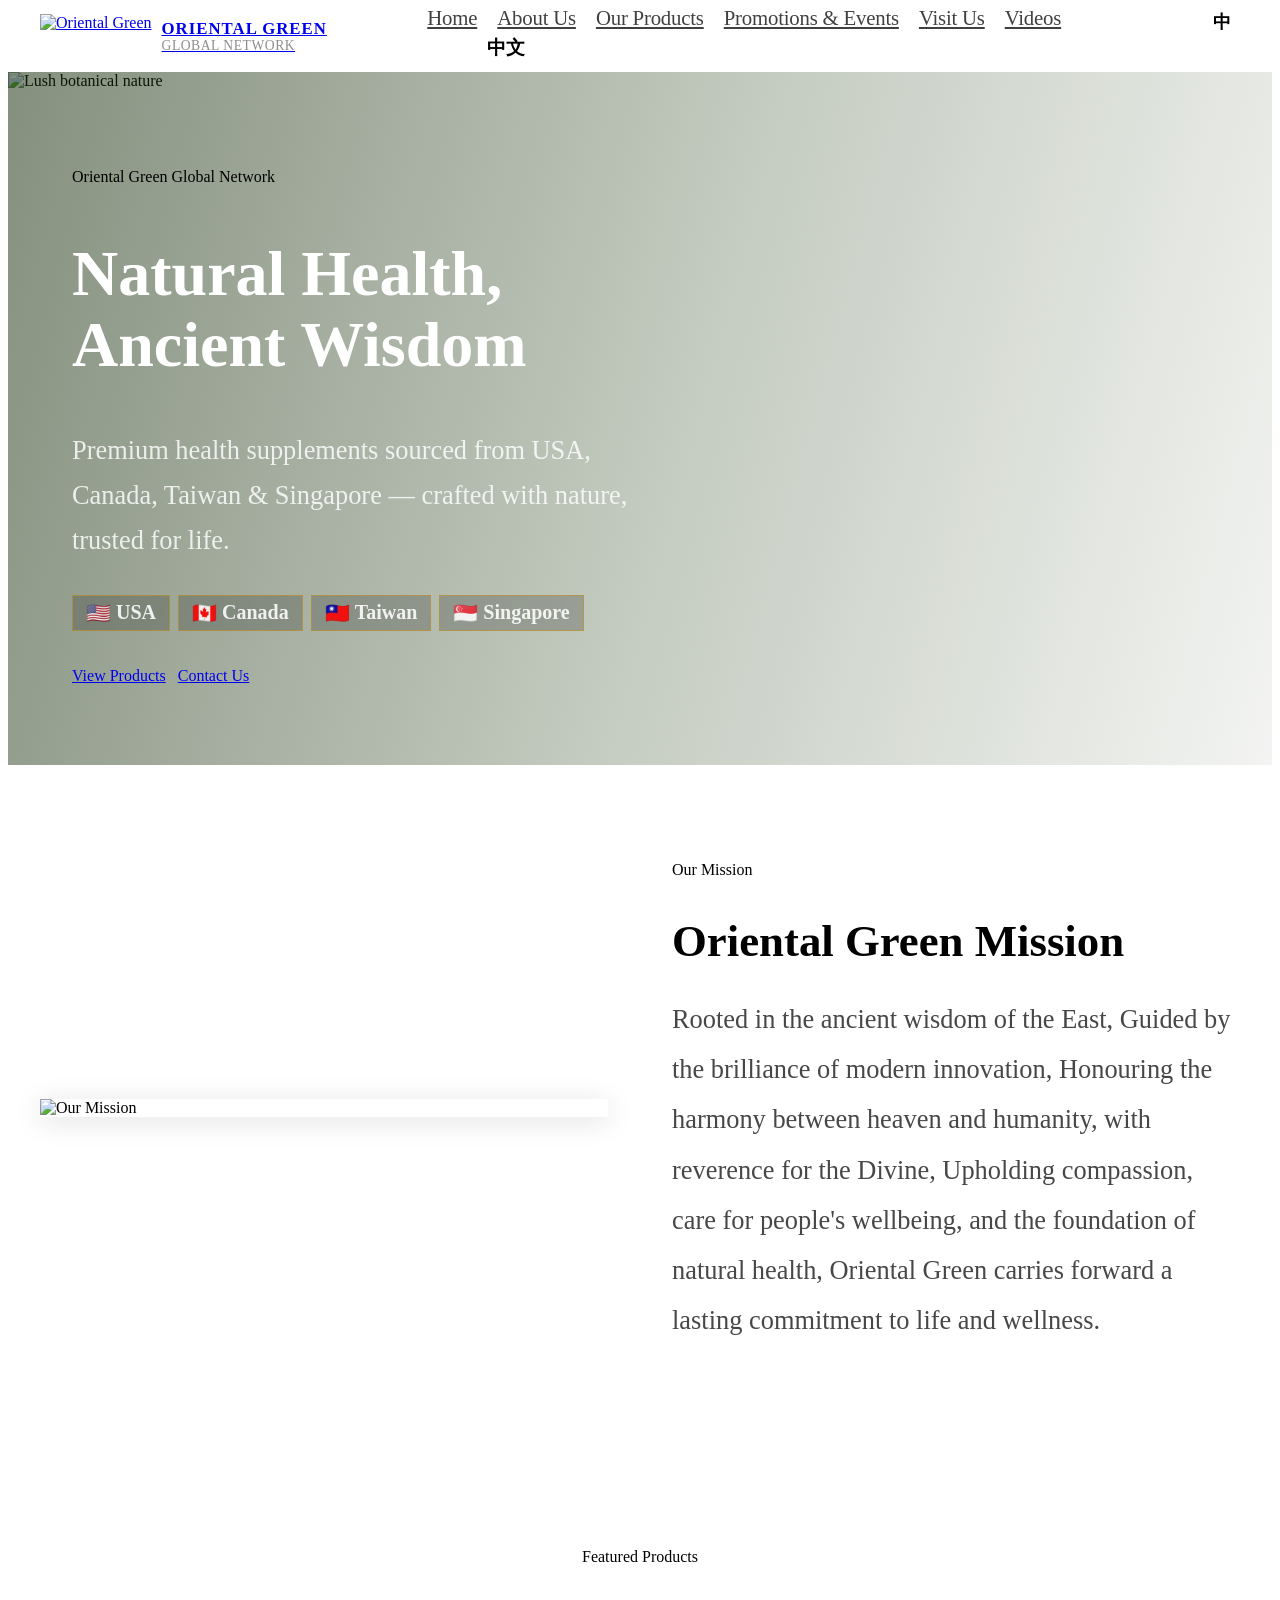
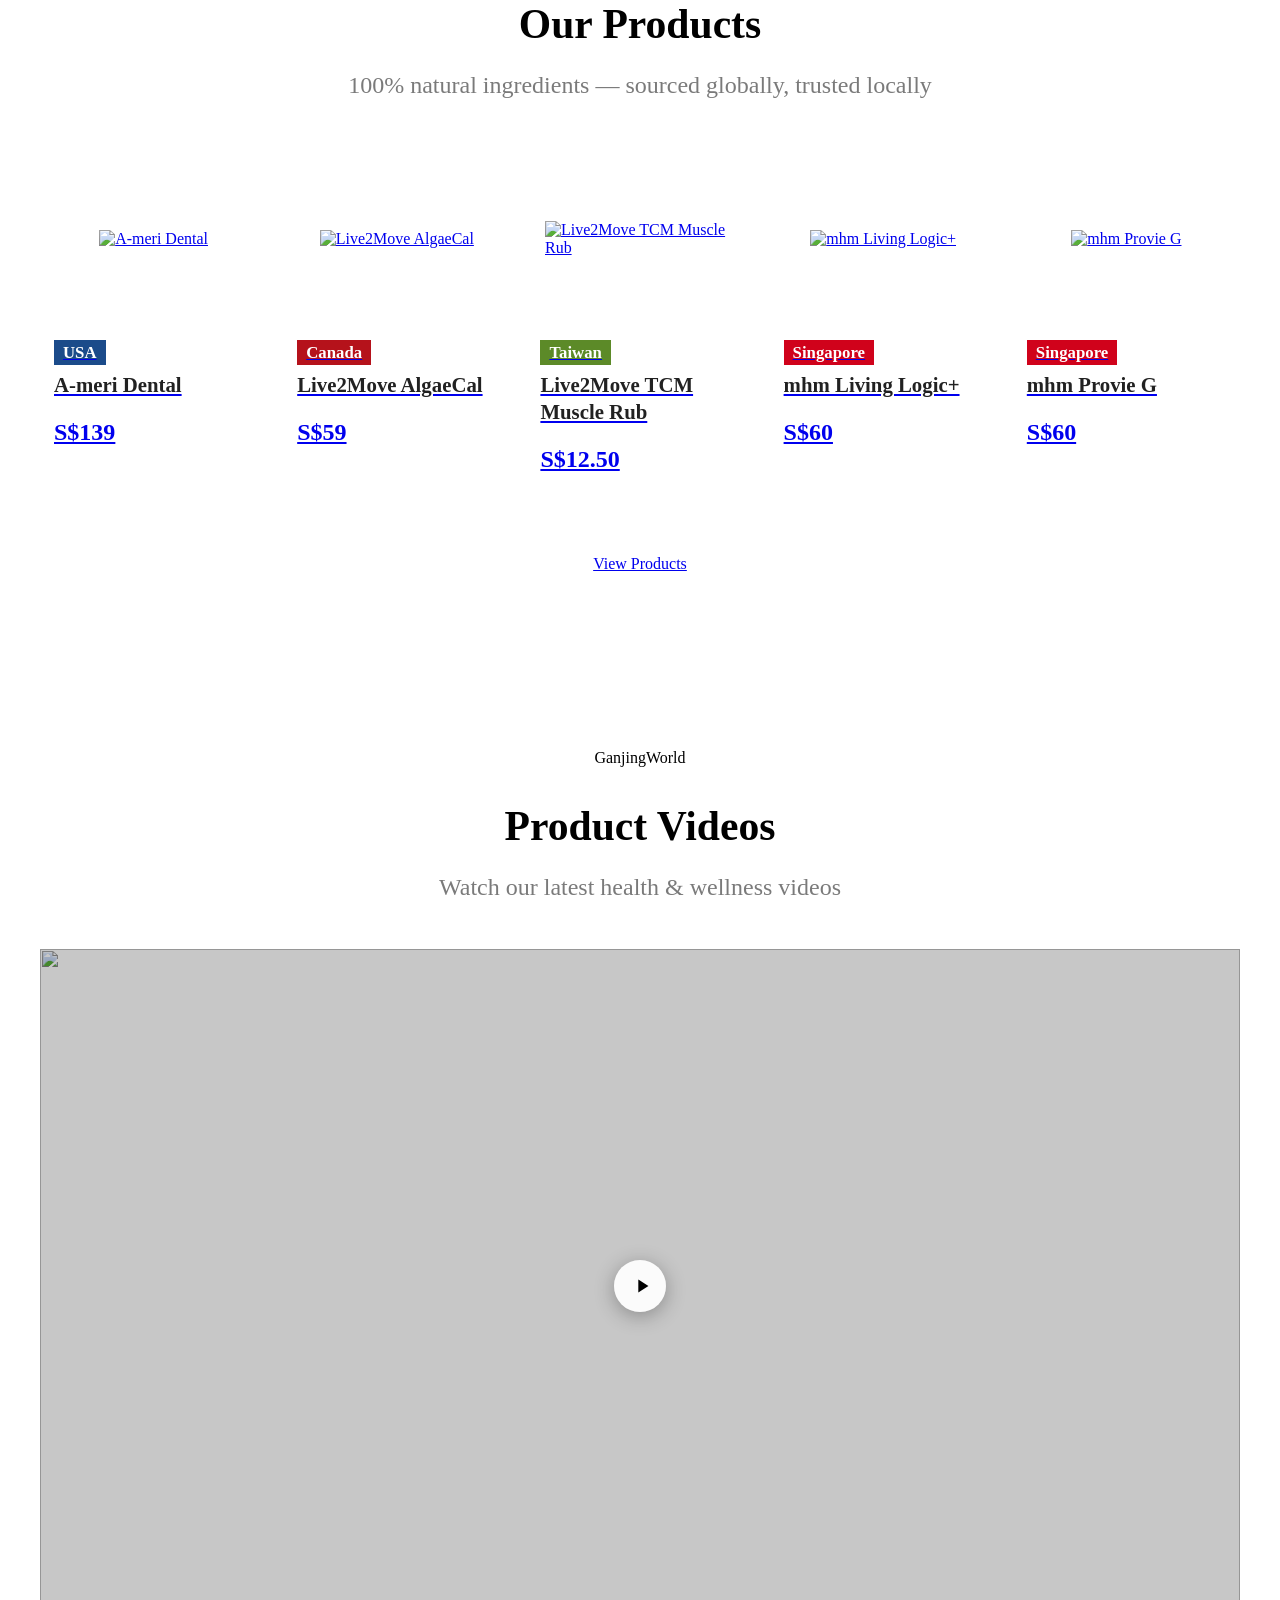
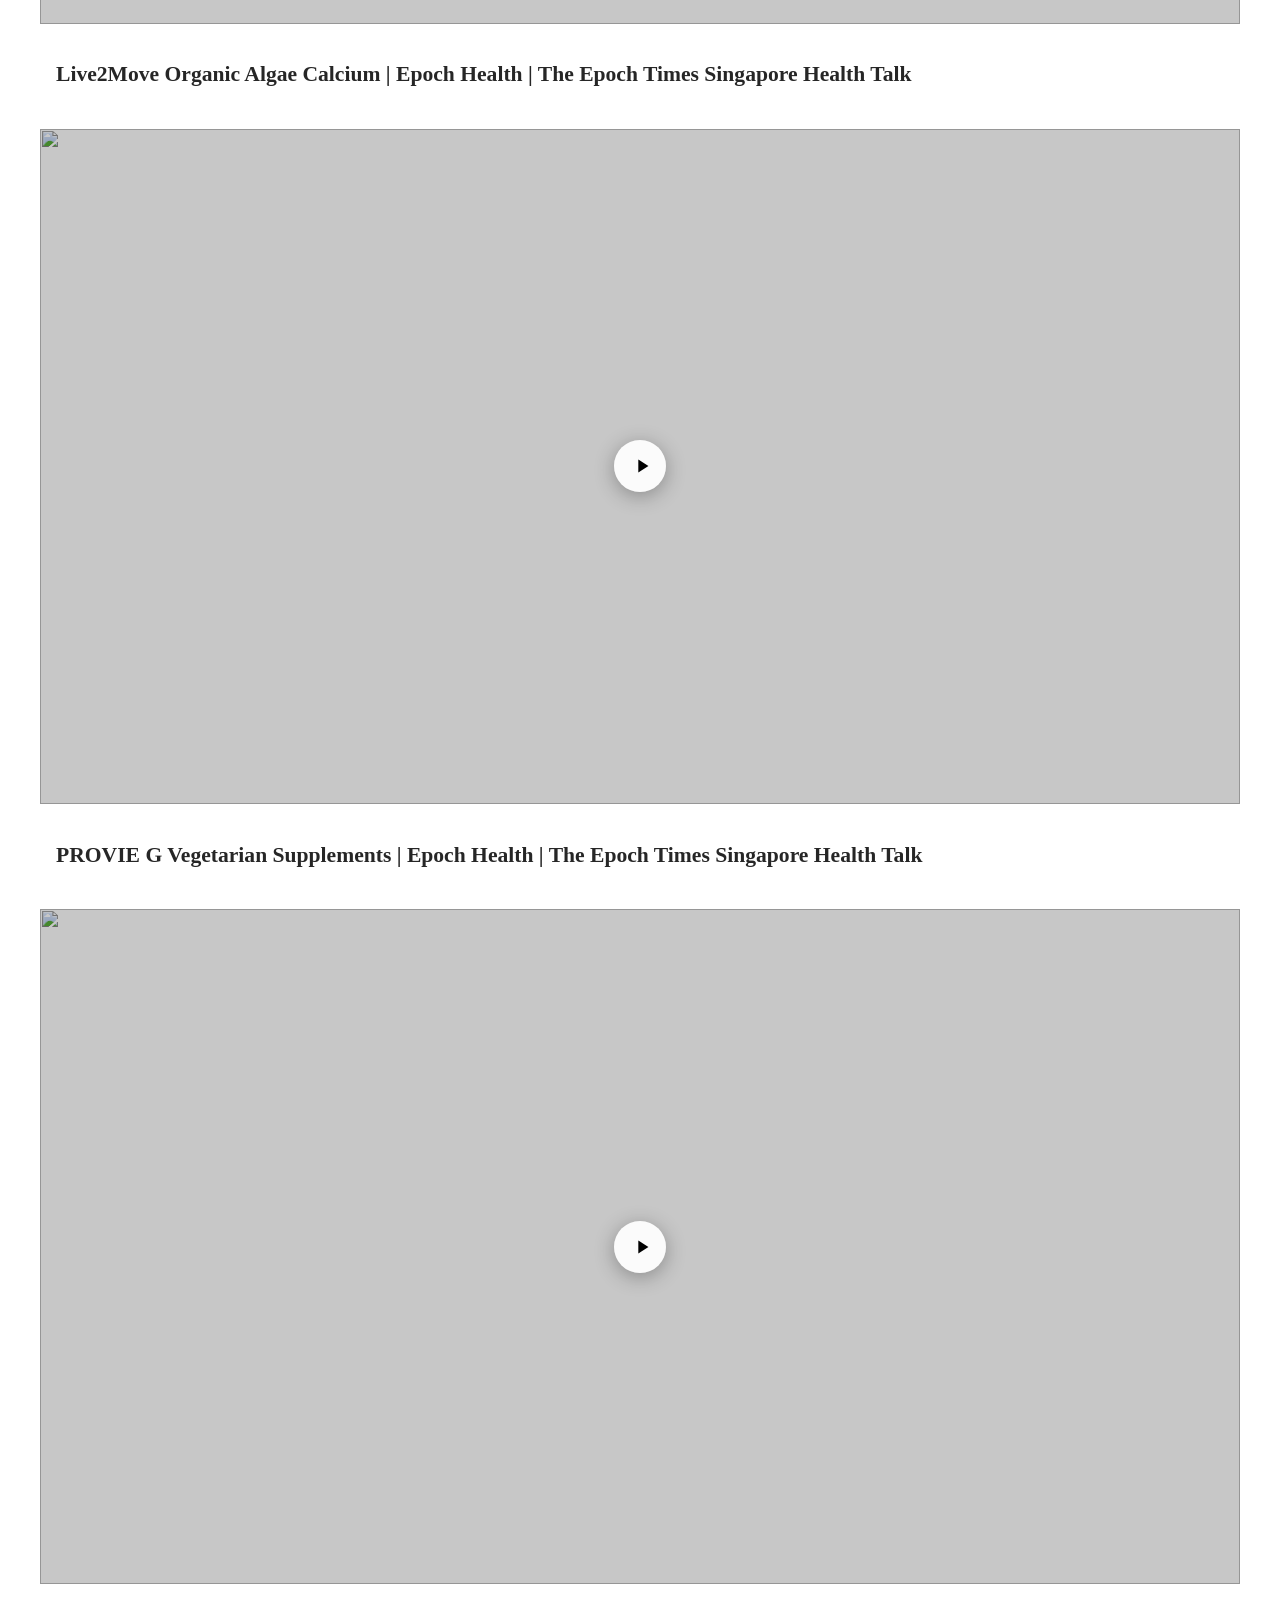
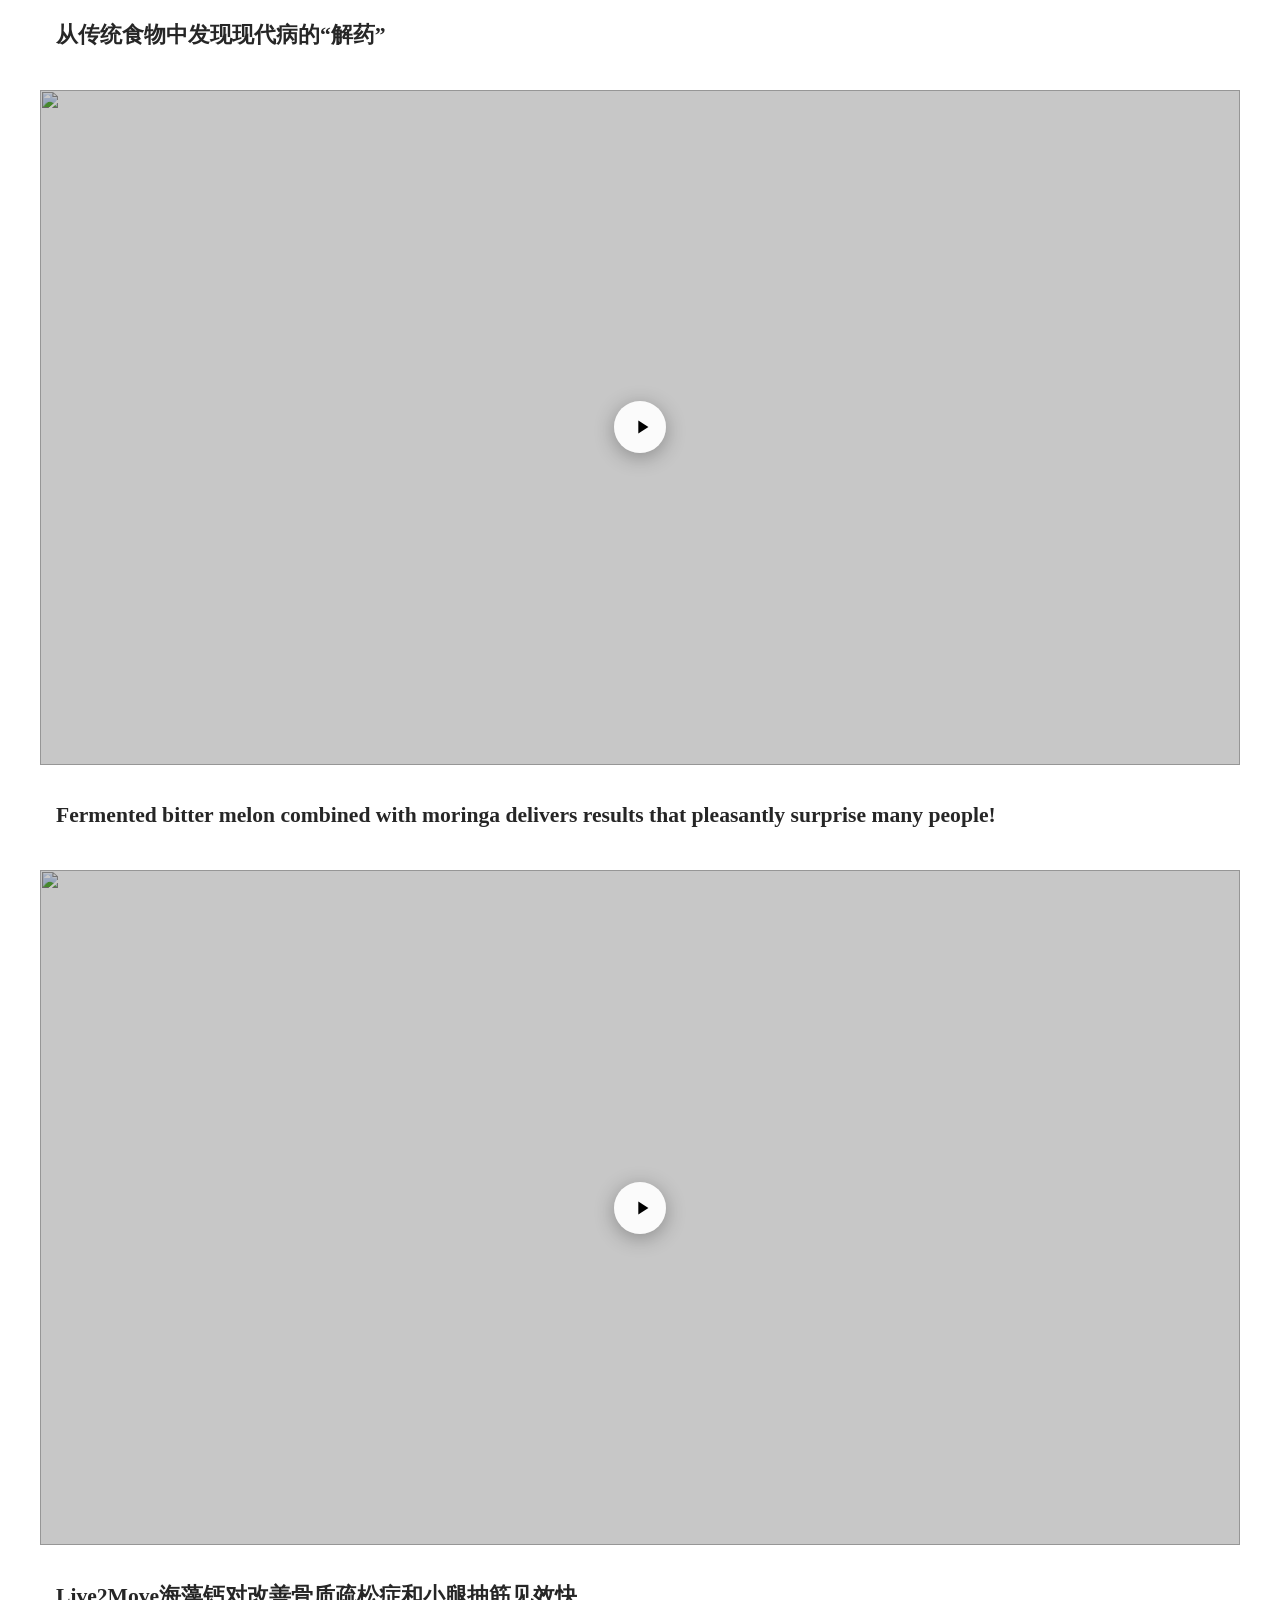
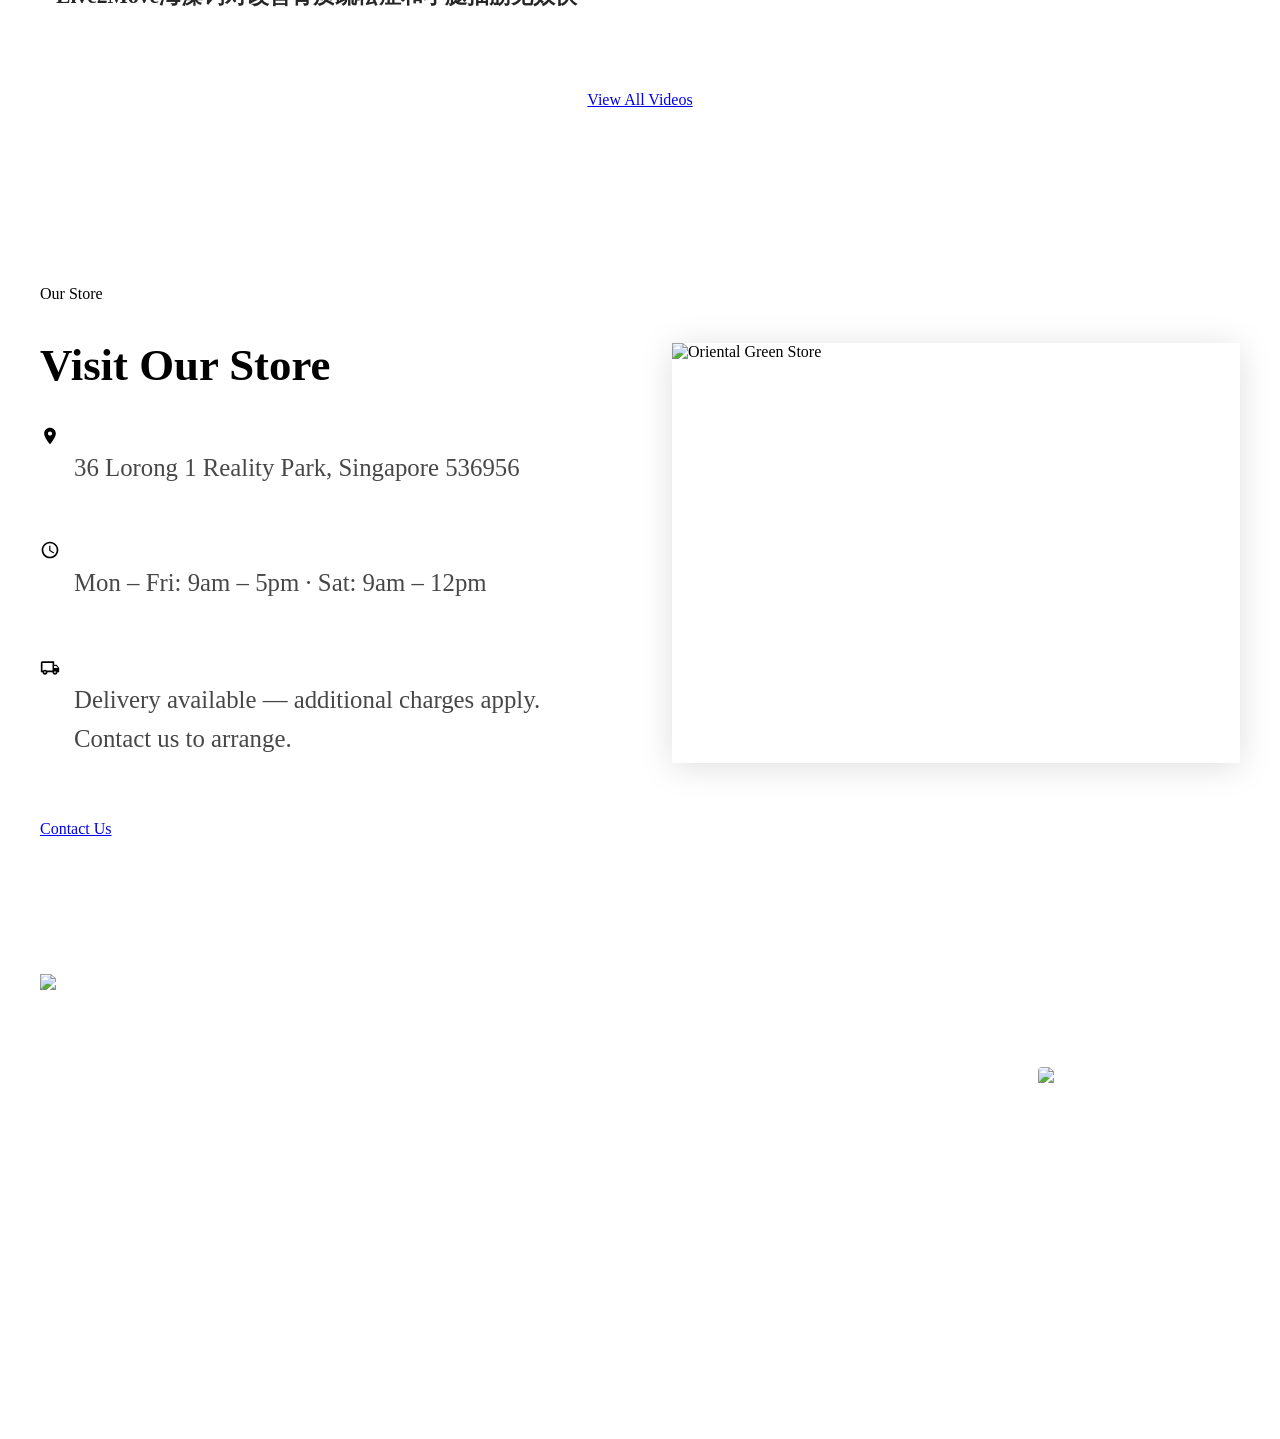
==== oriental-green/index.html @ 97e9e346 "Updates" ====
<!DOCTYPE html><html lang="en"> <head><meta charset="UTF-8"><meta name="viewport" content="width=device-width, initial-scale=1.0"><title>Natural Health, Ancient Wisdom — Oriental Green Global Network</title><meta name="description" content="Premium natural health supplements sourced globally, trusted locally."><link rel="icon" type="image/png" href="/preview/oriental-green/uploads/Logo.png"><link rel="preconnect" href="https://fonts.googleapis.com"><link href="https://fonts.googleapis.com/css2?family=Manrope:wght@300;400;500;600;700;800&family=Lora:ital,wght@0,400;0,600;0,700;1,400&display=swap" rel="stylesheet"><link rel="stylesheet" href="/preview/oriental-green/assets/BaseLayout.BWOV98Jd.css"></head> <body> <style>astro-island,astro-slot,astro-static-slot{display:contents}</style><script>(()=>{var e=async t=>{await(await t())()};(self.Astro||(self.Astro={})).load=e;window.dispatchEvent(new Event("astro:load"));})();</script><script>(()=>{var A=Object.defineProperty;var C=(i,o,a)=>o in i?A(i,o,{enumerable:!0,configurable:!0,writable:!0,value:a}):i[o]=a;var l=(i,o,a)=>C(i,typeof o!="symbol"?o+"":o,a);var E=new Set(["__proto__","constructor","prototype"]);{let i={0:t=>y(t),1:t=>a(t),2:t=>new RegExp(t),3:t=>new Date(t),4:t=>new Map(a(t)),5:t=>new Set(a(t)),6:t=>BigInt(t),7:t=>new URL(t),8:t=>new Uint8Array(t),9:t=>new Uint16Array(t),10:t=>new Uint32Array(t),11:t=>Number.POSITIVE_INFINITY*t},o=t=>{let[h,e]=t;return h in i?i[h](e):void 0},a=t=>t.map(o),y=t=>typeof t!="object"||t===null?t:Object.fromEntries(Object.entries(t).map(([h,e])=>[h,o(e)]));class f extends HTMLElement{constructor(){super(...arguments);l(this,"Component");l(this,"hydrator");l(this,"hydrate",async()=>{var b;if(!this.hydrator||!this.isConnected)return;let e=(b=this.parentElement)==null?void 0:b.closest("astro-island[ssr]");if(e){e.addEventListener("astro:hydrate",this.hydrate,{once:!0});return}let c=this.querySelectorAll("astro-slot"),n={},p=this.querySelectorAll("template[data-astro-template]");for(let r of p){let s=r.closest(this.tagName);s!=null&&s.isSameNode(this)&&(n[r.getAttribute("data-astro-template")||"default"]=r.innerHTML,r.remove())}for(let r of c){let s=r.closest(this.tagName);s!=null&&s.isSameNode(this)&&(n[r.getAttribute("name")||"default"]=r.innerHTML)}let u;try{u=this.hasAttribute("props")?y(JSON.parse(this.getAttribute("props"))):{}}catch(r){let s=this.getAttribute("component-url")||"<unknown>",v=this.getAttribute("component-export");throw v&&(s+=` (export ${v})`),console.error(`[hydrate] Error parsing props for component ${s}`,this.getAttribute("props"),r),r}let d;await this.hydrator(this)(this.Component,u,n,{client:this.getAttribute("client")}),this.removeAttribute("ssr"),this.dispatchEvent(new CustomEvent("astro:hydrate"))});l(this,"unmount",()=>{this.isConnected||this.dispatchEvent(new CustomEvent("astro:unmount"))})}disconnectedCallback(){document.removeEventListener("astro:after-swap",this.unmount),document.addEventListener("astro:after-swap",this.unmount,{once:!0})}connectedCallback(){if(!this.hasAttribute("await-children")||document.readyState==="interactive"||document.readyState==="complete")this.childrenConnectedCallback();else{let e=()=>{document.removeEventListener("DOMContentLoaded",e),c.disconnect(),this.childrenConnectedCallback()},c=new MutationObserver(()=>{var n;((n=this.lastChild)==null?void 0:n.nodeType)===Node.COMMENT_NODE&&this.lastChild.nodeValue==="astro:end"&&(this.lastChild.remove(),e())});c.observe(this,{childList:!0}),document.addEventListener("DOMContentLoaded",e)}}async childrenConnectedCallback(){let e=this.getAttribute("before-hydration-url");e&&await import(e),this.start()}async start(){let e=JSON.parse(this.getAttribute("opts")),c=this.getAttribute("client");if(Astro[c]===void 0){window.addEventListener(`astro:${c}`,()=>this.start(),{once:!0});return}try{await Astro[c](async()=>{let n=this.getAttribute("renderer-url"),[p,{default:u}]=await Promise.all([import(this.getAttribute("component-url")),n?import(n):()=>()=>{}]),d=this.getAttribute("component-export")||"default";if(d.includes(".")){this.Component=p;for(let m of d.split(".")){if(E.has(m)||!this.Component||typeof this.Component!="object"&&typeof this.Component!="function"||!Object.hasOwn(this.Component,m))throw new Error(`Invalid component export path: ${d}`);this.Component=this.Component[m]}}else{if(E.has(d))throw new Error(`Invalid component export path: ${d}`);this.Component=p[d]}return this.hydrator=u,this.hydrate},e,this)}catch(n){console.error("[astro-island] Error hydrating %s",this.getAttribute("component-url"),n)}}attributeChangedCallback(){this.hydrate()}}l(f,"observedAttributes",["props"]),customElements.get("astro-island")||customElements.define("astro-island",f)}})();</script><astro-island uid="145ETx" prefix="r4" component-url="/preview/oriental-green/assets/SiteNav.yvbfHbtw.js" component-export="default" renderer-url="/preview/oriental-green/assets/client.mxV3x1Xx.js" props="{&quot;currentPath&quot;:[0,&quot;/preview/oriental-green/&quot;]}" ssr client="load" opts="{&quot;name&quot;:&quot;SiteNav&quot;,&quot;value&quot;:true}" await-children><nav id="site-nav" style="position:fixed;top:0;left:0;right:0;z-index:1000;background:var(--nav-bg);height:72px"><div style="max-width:1200px;margin:0 auto;width:100%;padding:0 24px;height:100%;display:flex;align-items:center;justify-content:space-between;gap:16px"><a href="/preview/oriental-green/" style="display:flex;align-items:center;gap:10px;flex-shrink:0"><img src="/preview/oriental-green/uploads/Logo.png" alt="Oriental Green" style="height:44px;width:auto;mix-blend-mode:multiply"/><div style="display:flex;flex-direction:column;line-height:1.15"><span style="font-size:1.05rem;font-weight:800;color:var(--green-brand);letter-spacing:0.06em">ORIENTAL GREEN</span><span style="font-size:0.85rem;font-weight:400;color:rgba(0,0,0,0.45);letter-spacing:0.04em">GLOBAL NETWORK</span></div></a><div style="align-items:center;gap:2px;flex-wrap:nowrap" class="hidden md:flex"><a href="/preview/oriental-green/" style="padding:8px 10px;font-size:1.3rem;font-weight:500;color:rgba(0,0,0,0.75);border-bottom:2px solid transparent;letter-spacing:-0.01em;transition:color 0.15s, border-color 0.15s;white-space:nowrap">Home</a><a href="/preview/oriental-green/about" style="padding:8px 10px;font-size:1.3rem;font-weight:500;color:rgba(0,0,0,0.75);border-bottom:2px solid transparent;letter-spacing:-0.01em;transition:color 0.15s, border-color 0.15s;white-space:nowrap">About Us</a><a href="/preview/oriental-green/products" style="padding:8px 10px;font-size:1.3rem;font-weight:500;color:rgba(0,0,0,0.75);border-bottom:2px solid transparent;letter-spacing:-0.01em;transition:color 0.15s, border-color 0.15s;white-space:nowrap">Our Products</a><a href="/preview/oriental-green/events" style="padding:8px 10px;font-size:1.3rem;font-weight:500;color:rgba(0,0,0,0.75);border-bottom:2px solid transparent;letter-spacing:-0.01em;transition:color 0.15s, border-color 0.15s;white-space:nowrap">Promotions &amp; Events</a><a href="/preview/oriental-green/visit" style="padding:8px 10px;font-size:1.3rem;font-weight:500;color:rgba(0,0,0,0.75);border-bottom:2px solid transparent;letter-spacing:-0.01em;transition:color 0.15s, border-color 0.15s;white-space:nowrap">Visit Us</a><a href="/preview/oriental-green/videos" style="padding:8px 10px;font-size:1.3rem;font-weight:500;color:rgba(0,0,0,0.75);border-bottom:2px solid transparent;letter-spacing:-0.01em;transition:color 0.15s, border-color 0.15s;white-space:nowrap">Videos</a><div style="margin-left:10px;display:flex;border:1.5px solid var(--green-brand);border-radius:var(--pill);overflow:hidden;flex-shrink:0"><button style="background:var(--green-brand);color:#fff;border:none;padding:5px 11px;font-size:1.2rem;font-weight:700;cursor:pointer;transition:all 0.15s">EN</button><button style="background:transparent;color:var(--green-brand);border:none;padding:5px 11px;font-size:1.2rem;font-weight:700;cursor:pointer;transition:all 0.15s">中文</button></div></div><div style="align-items:center;gap:10px" class="flex md:hidden"><div style="display:flex;border:1.5px solid var(--green-brand);border-radius:var(--pill);overflow:hidden"><button style="background:var(--green-brand);color:#fff;border:none;padding:4px 9px;font-size:1.1rem;font-weight:700;cursor:pointer;transition:all 0.15s">EN</button><button style="background:transparent;color:var(--green-brand);border:none;padding:4px 9px;font-size:1.1rem;font-weight:700;cursor:pointer;transition:all 0.15s">中</button></div><button aria-label="Toggle menu" style="background:none;border:none;cursor:pointer;padding:6px;display:flex;flex-direction:column;gap:5px"><span style="display:block;width:22px;height:2px;background:var(--green-deep);border-radius:2px;transition:all 0.25s ease;transform:none;opacity:1"></span><span style="display:block;width:22px;height:2px;background:var(--green-deep);border-radius:2px;transition:all 0.25s ease;transform:none;opacity:1"></span><span style="display:block;width:22px;height:2px;background:var(--green-deep);border-radius:2px;transition:all 0.25s ease;transform:none;opacity:1"></span></button></div></div></nav><!--astro:end--></astro-island> <main>  <astro-island uid="2m2m52" prefix="r3" component-url="/preview/oriental-green/assets/HomeContent.D-zOPnX_.js" component-export="default" renderer-url="/preview/oriental-green/assets/client.mxV3x1Xx.js" props="{&quot;videos&quot;:[1,[[0,{&quot;url&quot;:[0,&quot;https://www.ganjingworld.com/s/zMXEqvb9eN&quot;],&quot;titleEN&quot;:[0,&quot;Live2Move Organic Algae Calcium | Epoch Health | The Epoch Times Singapore Health Talk&quot;],&quot;titleZH&quot;:[0,&quot;Live2Move Organic Algae Calcium | Epoch Health | The Epoch Times Singapore Health Talk&quot;],&quot;thumbnail&quot;:[0,&quot;https://image1-ap-japan.cloudokyo.cloud/image/v14/2f/c3/8a/2fc38a23-a97e-418c-a7f2-9b766c1160db/672.jpg&quot;]}],[0,{&quot;url&quot;:[0,&quot;https://www.ganjingworld.com/s/NZl0jOgAq4&quot;],&quot;titleEN&quot;:[0,&quot;PROVIE G Vegetarian Supplements | Epoch Health | The Epoch Times Singapore Health Talk&quot;],&quot;titleZH&quot;:[0,&quot;PROVIE G Vegetarian Supplements | Epoch Health | The Epoch Times Singapore Health Talk&quot;],&quot;thumbnail&quot;:[0,&quot;https://image1-ap-japan.cloudokyo.cloud/image/v14/f8/be/a3/f8bea368-b9f3-4b64-a65d-cb8ae5d5e57f/672.jpg&quot;]}],[0,{&quot;url&quot;:[0,&quot;https://www.ganjingworld.com/s/xKxeEmQ18N&quot;],&quot;titleEN&quot;:[0,&quot;从传统食物中发现现代病的“解药”&quot;],&quot;titleZH&quot;:[0,&quot;从传统食物中发现现代病的“解药”&quot;],&quot;thumbnail&quot;:[0,&quot;https://image1-ap-japan.cloudokyo.cloud/image/v14/5c/bc/ad/5cbcada0-a820-419a-af40-eb1ef123e52c/672.jpg&quot;]}],[0,{&quot;url&quot;:[0,&quot;https://www.ganjingworld.com/s/3kYxp1EEok&quot;],&quot;titleEN&quot;:[0,&quot;Fermented bitter melon combined with moringa delivers results that pleasantly surprise many people!&quot;],&quot;titleZH&quot;:[0,&quot;Fermented bitter melon combined with moringa delivers results that pleasantly surprise many people!&quot;],&quot;thumbnail&quot;:[0,&quot;https://image1-ap-japan.cloudokyo.cloud/image/v14/98/49/a9/9849a980-ebe6-4e48-8f77-8626f3d4e313/672.jpg&quot;]}],[0,{&quot;url&quot;:[0,&quot;https://www.ganjingworld.com/s/oJEanB97Xv&quot;],&quot;titleEN&quot;:[0,&quot;Live2Move海藻钙对改善骨质疏松症和小腿抽筋见效快&quot;],&quot;titleZH&quot;:[0,&quot;Live2Move海藻钙对改善骨质疏松症和小腿抽筋见效快&quot;],&quot;thumbnail&quot;:[0,&quot;https://image1-ap-japan.cloudokyo.cloud/image/v14/9f/ec/62/9fec621e-7369-45ee-be27-695243060b8a/672.jpg&quot;]}]]]}" ssr client="load" opts="{&quot;name&quot;:&quot;HomeContent&quot;,&quot;value&quot;:true}" await-children><div><section style="margin-top:72px;min-height:600px;position:relative;overflow:hidden;display:flex;align-items:center"><div class="hero-img" style="position:absolute;inset:0;overflow:hidden"><img src="https://images.unsplash.com/photo-1533563906091-fdfdffc3e3c4?auto=format&amp;fit=crop&amp;w=2000&amp;q=85" alt="Lush botanical nature" style="width:100%;height:100%;object-fit:cover;object-position:center center"/></div><div style="position:absolute;inset:0;background:linear-gradient(105deg, rgba(20,42,8,0.52) 0%, rgba(30,56,12,0.25) 55%, rgba(20,42,8,0.05) 100%);pointer-events:none"></div><div style="position:relative;z-index:1;max-width:580px;padding:80px 48px 80px 64px"><p class="section-label gsap-hero-item" data-delay="0" style="color:var(--gold)">Oriental Green Global Network</p><h1 class="gsap-hero-item" data-delay="1" style="font-size:clamp(3.6rem, 5vw, 5.2rem);font-weight:800;color:#fff;line-height:1.1;margin-bottom:20px;white-space:pre-line">Natural Health,
Ancient Wisdom</h1><div class="gsap-hero-item" data-delay="2" style="width:56px;height:2px;background:var(--gold);margin-bottom:24px"></div><p class="gsap-hero-item" data-delay="2" style="font-size:1.65rem;color:rgba(255,255,255,0.82);line-height:1.7;margin-bottom:32px">Premium health supplements sourced from USA, Canada, Taiwan &amp; Singapore — crafted with nature, trusted for life.</p><div class="gsap-hero-item" data-delay="3" style="display:flex;flex-wrap:wrap;gap:8px;margin-bottom:36px"><span style="display:inline-flex;align-items:center;gap:5px;border:1px solid rgba(196,146,40,0.65);border-radius:var(--pill);padding:5px 13px;font-size:1.25rem;font-weight:600;color:rgba(255,255,255,0.88);background:rgba(0,0,0,0.2);backdrop-filter:blur(4px)"><span>🇺🇸</span> <!-- -->USA</span><span style="display:inline-flex;align-items:center;gap:5px;border:1px solid rgba(196,146,40,0.65);border-radius:var(--pill);padding:5px 13px;font-size:1.25rem;font-weight:600;color:rgba(255,255,255,0.88);background:rgba(0,0,0,0.2);backdrop-filter:blur(4px)"><span>🇨🇦</span> <!-- -->Canada</span><span style="display:inline-flex;align-items:center;gap:5px;border:1px solid rgba(196,146,40,0.65);border-radius:var(--pill);padding:5px 13px;font-size:1.25rem;font-weight:600;color:rgba(255,255,255,0.88);background:rgba(0,0,0,0.2);backdrop-filter:blur(4px)"><span>🇹🇼</span> <!-- -->Taiwan</span><span style="display:inline-flex;align-items:center;gap:5px;border:1px solid rgba(196,146,40,0.65);border-radius:var(--pill);padding:5px 13px;font-size:1.25rem;font-weight:600;color:rgba(255,255,255,0.88);background:rgba(0,0,0,0.2);backdrop-filter:blur(4px)"><span>🇸🇬</span> <!-- -->Singapore</span></div><div class="gsap-hero-item" data-delay="3" style="display:flex;gap:12px;flex-wrap:wrap"><a href="/preview/oriental-green/products" class="btn-primary">View Products</a><a href="/preview/oriental-green/visit" class="btn-outline-dark">Contact Us</a></div></div></section><section style="background:var(--canvas);padding:80px 32px"><div style="max-width:1200px;margin:0 auto;display:grid;grid-template-columns:repeat(auto-fit, minmax(300px,1fr));gap:64px;align-items:center"><div class="gsap-fade-left" style="border-radius:var(--card-radius);overflow:hidden;box-shadow:0 4px 28px rgba(0,0,0,0.13)"><img src="/preview/oriental-green/uploads/Mission image.jpg" alt="Our Mission" style="width:100%;object-fit:cover;display:block"/></div><div class="gsap-fade-right"><p class="section-label">Our Mission</p><h2 style="font-size:2.8rem;font-weight:700;color:var(--green-brand);margin-bottom:24px;line-height:1.15">Oriental Green Mission</h2><p style="font-size:1.65rem;color:rgba(0,0,0,0.72);line-height:1.9">Rooted in the ancient wisdom of the East, Guided by the brilliance of modern innovation, Honouring the harmony between heaven and humanity, with reverence for the Divine, Upholding compassion, care for people&#x27;s wellbeing, and the foundation of natural health, Oriental Green carries forward a lasting commitment to life and wellness.</p></div></div></section><section style="background:#fff;padding:80px 32px"><div style="max-width:1200px;margin:0 auto"><p class="section-label gsap-fade-up" style="text-align:center">Featured Products</p><h2 class="gsap-fade-up" style="font-size:2.6rem;font-weight:700;color:var(--green-brand);text-align:center;margin-bottom:8px">Our Products</h2><p class="gsap-fade-up" style="text-align:center;color:rgba(0,0,0,0.52);margin-bottom:48px;font-size:1.5rem">100% natural ingredients — sourced globally, trusted locally</p><div class="gsap-stagger" style="display:grid;grid-template-columns:repeat(auto-fill, minmax(200px,1fr));gap:16px"><a href="/preview/oriental-green/products" class="card gsap-stagger-item" style="overflow:hidden;display:block;transition:transform 0.25s ease, box-shadow 0.25s ease"><div style="height:168px;background:#fff;display:flex;align-items:center;justify-content:center;overflow:hidden;padding:8px"><img src="/preview/oriental-green/uploads/A-meri Dental.jpeg" alt="A-meri Dental" style="max-height:148px;max-width:90%;object-fit:contain"/></div><div style="padding:12px 14px 18px"><span style="font-size:1.05rem;font-weight:700;padding:3px 9px;border-radius:var(--pill);background:#1B4B8A;color:#fff">USA</span><p style="font-size:1.3rem;font-weight:700;color:rgba(0,0,0,0.87);margin-top:8px;line-height:1.3">A-meri Dental</p><p style="font-size:1.5rem;font-weight:800;color:var(--green-brand);margin-top:4px">S$139</p></div></a><a href="/preview/oriental-green/products" class="card gsap-stagger-item" style="overflow:hidden;display:block;transition:transform 0.25s ease, box-shadow 0.25s ease"><div style="height:168px;background:#fff;display:flex;align-items:center;justify-content:center;overflow:hidden;padding:8px"><img src="/preview/oriental-green/uploads/Live2Move AlgaeCal.jpeg" alt="Live2Move AlgaeCal" style="max-height:148px;max-width:90%;object-fit:contain"/></div><div style="padding:12px 14px 18px"><span style="font-size:1.05rem;font-weight:700;padding:3px 9px;border-radius:var(--pill);background:#B5121B;color:#fff">Canada</span><p style="font-size:1.3rem;font-weight:700;color:rgba(0,0,0,0.87);margin-top:8px;line-height:1.3">Live2Move AlgaeCal</p><p style="font-size:1.5rem;font-weight:800;color:var(--green-brand);margin-top:4px">S$59</p></div></a><a href="/preview/oriental-green/products" class="card gsap-stagger-item" style="overflow:hidden;display:block;transition:transform 0.25s ease, box-shadow 0.25s ease"><div style="height:168px;background:#fff;display:flex;align-items:center;justify-content:center;overflow:hidden;padding:8px"><img src="/preview/oriental-green/uploads/Live2Move TCM Muscle Rub.jpeg" alt="Live2Move TCM Muscle Rub" style="max-height:148px;max-width:90%;object-fit:contain"/></div><div style="padding:12px 14px 18px"><span style="font-size:1.05rem;font-weight:700;padding:3px 9px;border-radius:var(--pill);background:#5C8A28;color:#fff">Taiwan</span><p style="font-size:1.3rem;font-weight:700;color:rgba(0,0,0,0.87);margin-top:8px;line-height:1.3">Live2Move TCM Muscle Rub</p><p style="font-size:1.5rem;font-weight:800;color:var(--green-brand);margin-top:4px">S$12.50</p></div></a><a href="/preview/oriental-green/products" class="card gsap-stagger-item" style="overflow:hidden;display:block;transition:transform 0.25s ease, box-shadow 0.25s ease"><div style="height:168px;background:#fff;display:flex;align-items:center;justify-content:center;overflow:hidden;padding:8px"><img src="/preview/oriental-green/uploads/mhm Living Logic+.jpeg" alt="mhm Living Logic+" style="max-height:148px;max-width:90%;object-fit:contain"/></div><div style="padding:12px 14px 18px"><span style="font-size:1.05rem;font-weight:700;padding:3px 9px;border-radius:var(--pill);background:#d0021b;color:#fff">Singapore</span><p style="font-size:1.3rem;font-weight:700;color:rgba(0,0,0,0.87);margin-top:8px;line-height:1.3">mhm Living Logic+</p><p style="font-size:1.5rem;font-weight:800;color:var(--green-brand);margin-top:4px">S$60</p></div></a><a href="/preview/oriental-green/products" class="card gsap-stagger-item" style="overflow:hidden;display:block;transition:transform 0.25s ease, box-shadow 0.25s ease"><div style="height:168px;background:#fff;display:flex;align-items:center;justify-content:center;overflow:hidden;padding:8px"><img src="/preview/oriental-green/uploads/mhm Provie G.jpeg" alt="mhm Provie G" style="max-height:148px;max-width:90%;object-fit:contain"/></div><div style="padding:12px 14px 18px"><span style="font-size:1.05rem;font-weight:700;padding:3px 9px;border-radius:var(--pill);background:#d0021b;color:#fff">Singapore</span><p style="font-size:1.3rem;font-weight:700;color:rgba(0,0,0,0.87);margin-top:8px;line-height:1.3">mhm Provie G</p><p style="font-size:1.5rem;font-weight:800;color:var(--green-brand);margin-top:4px">S$60</p></div></a></div><div class="gsap-fade-up" style="text-align:center;margin-top:40px"><a href="/preview/oriental-green/products" class="btn-primary">View Products</a></div></div></section><section style="background:var(--canvas);padding:80px 32px"><div style="max-width:1200px;margin:0 auto"><p class="section-label gsap-fade-up" style="text-align:center">GanjingWorld</p><h2 class="gsap-fade-up" style="font-size:2.6rem;font-weight:700;color:var(--green-brand);text-align:center;margin-bottom:8px">Product Videos</h2><p class="gsap-fade-up" style="text-align:center;color:rgba(0,0,0,0.52);margin-bottom:48px;font-size:1.5rem">Watch our latest health &amp; wellness videos</p><div class="videos-grid"><div class="card" style="overflow:hidden"><button style="width:100%;border:none;padding:0;cursor:pointer;background:none;display:block"><div style="position:relative;padding-bottom:56.25%;height:0;background:var(--green-deep)"><img src="https://image1-ap-japan.cloudokyo.cloud/image/v14/2f/c3/8a/2fc38a23-a97e-418c-a7f2-9b766c1160db/672.jpg" style="position:absolute;inset:0;width:100%;height:100%;object-fit:cover"/><div style="position:absolute;inset:0;display:flex;align-items:center;justify-content:center;background:rgba(0,0,0,0.22)"><div style="width:52px;height:52px;background:rgba(255,255,255,0.92);border-radius:50%;display:flex;align-items:center;justify-content:center;box-shadow:0 4px 20px rgba(0,0,0,0.3)"><svg viewBox="0 0 24 24" style="width:22px;height:22px;fill:var(--green-brand);margin-left:3px"><path d="M8 5v14l11-7z"></path></svg></div></div></div></button><div style="padding:14px 16px 18px"><p style="font-size:1.35rem;font-weight:600;color:rgba(0,0,0,0.85);line-height:1.4;display:-webkit-box;-webkit-line-clamp:2;-webkit-box-orient:vertical;overflow:hidden">Live2Move Organic Algae Calcium | Epoch Health | The Epoch Times Singapore Health Talk</p></div></div><div class="card" style="overflow:hidden"><button style="width:100%;border:none;padding:0;cursor:pointer;background:none;display:block"><div style="position:relative;padding-bottom:56.25%;height:0;background:var(--green-deep)"><img src="https://image1-ap-japan.cloudokyo.cloud/image/v14/f8/be/a3/f8bea368-b9f3-4b64-a65d-cb8ae5d5e57f/672.jpg" style="position:absolute;inset:0;width:100%;height:100%;object-fit:cover"/><div style="position:absolute;inset:0;display:flex;align-items:center;justify-content:center;background:rgba(0,0,0,0.22)"><div style="width:52px;height:52px;background:rgba(255,255,255,0.92);border-radius:50%;display:flex;align-items:center;justify-content:center;box-shadow:0 4px 20px rgba(0,0,0,0.3)"><svg viewBox="0 0 24 24" style="width:22px;height:22px;fill:var(--green-brand);margin-left:3px"><path d="M8 5v14l11-7z"></path></svg></div></div></div></button><div style="padding:14px 16px 18px"><p style="font-size:1.35rem;font-weight:600;color:rgba(0,0,0,0.85);line-height:1.4;display:-webkit-box;-webkit-line-clamp:2;-webkit-box-orient:vertical;overflow:hidden">PROVIE G Vegetarian Supplements | Epoch Health | The Epoch Times Singapore Health Talk</p></div></div><div class="card" style="overflow:hidden"><button style="width:100%;border:none;padding:0;cursor:pointer;background:none;display:block"><div style="position:relative;padding-bottom:56.25%;height:0;background:var(--green-deep)"><img src="https://image1-ap-japan.cloudokyo.cloud/image/v14/5c/bc/ad/5cbcada0-a820-419a-af40-eb1ef123e52c/672.jpg" style="position:absolute;inset:0;width:100%;height:100%;object-fit:cover"/><div style="position:absolute;inset:0;display:flex;align-items:center;justify-content:center;background:rgba(0,0,0,0.22)"><div style="width:52px;height:52px;background:rgba(255,255,255,0.92);border-radius:50%;display:flex;align-items:center;justify-content:center;box-shadow:0 4px 20px rgba(0,0,0,0.3)"><svg viewBox="0 0 24 24" style="width:22px;height:22px;fill:var(--green-brand);margin-left:3px"><path d="M8 5v14l11-7z"></path></svg></div></div></div></button><div style="padding:14px 16px 18px"><p style="font-size:1.35rem;font-weight:600;color:rgba(0,0,0,0.85);line-height:1.4;display:-webkit-box;-webkit-line-clamp:2;-webkit-box-orient:vertical;overflow:hidden">从传统食物中发现现代病的“解药”</p></div></div><div class="card" style="overflow:hidden"><button style="width:100%;border:none;padding:0;cursor:pointer;background:none;display:block"><div style="position:relative;padding-bottom:56.25%;height:0;background:var(--green-deep)"><img src="https://image1-ap-japan.cloudokyo.cloud/image/v14/98/49/a9/9849a980-ebe6-4e48-8f77-8626f3d4e313/672.jpg" style="position:absolute;inset:0;width:100%;height:100%;object-fit:cover"/><div style="position:absolute;inset:0;display:flex;align-items:center;justify-content:center;background:rgba(0,0,0,0.22)"><div style="width:52px;height:52px;background:rgba(255,255,255,0.92);border-radius:50%;display:flex;align-items:center;justify-content:center;box-shadow:0 4px 20px rgba(0,0,0,0.3)"><svg viewBox="0 0 24 24" style="width:22px;height:22px;fill:var(--green-brand);margin-left:3px"><path d="M8 5v14l11-7z"></path></svg></div></div></div></button><div style="padding:14px 16px 18px"><p style="font-size:1.35rem;font-weight:600;color:rgba(0,0,0,0.85);line-height:1.4;display:-webkit-box;-webkit-line-clamp:2;-webkit-box-orient:vertical;overflow:hidden">Fermented bitter melon combined with moringa delivers results that pleasantly surprise many people!</p></div></div><div class="card" style="overflow:hidden"><button style="width:100%;border:none;padding:0;cursor:pointer;background:none;display:block"><div style="position:relative;padding-bottom:56.25%;height:0;background:var(--green-deep)"><img src="https://image1-ap-japan.cloudokyo.cloud/image/v14/9f/ec/62/9fec621e-7369-45ee-be27-695243060b8a/672.jpg" style="position:absolute;inset:0;width:100%;height:100%;object-fit:cover"/><div style="position:absolute;inset:0;display:flex;align-items:center;justify-content:center;background:rgba(0,0,0,0.22)"><div style="width:52px;height:52px;background:rgba(255,255,255,0.92);border-radius:50%;display:flex;align-items:center;justify-content:center;box-shadow:0 4px 20px rgba(0,0,0,0.3)"><svg viewBox="0 0 24 24" style="width:22px;height:22px;fill:var(--green-brand);margin-left:3px"><path d="M8 5v14l11-7z"></path></svg></div></div></div></button><div style="padding:14px 16px 18px"><p style="font-size:1.35rem;font-weight:600;color:rgba(0,0,0,0.85);line-height:1.4;display:-webkit-box;-webkit-line-clamp:2;-webkit-box-orient:vertical;overflow:hidden">Live2Move海藻钙对改善骨质疏松症和小腿抽筋见效快</p></div></div></div><div class="gsap-fade-up" style="text-align:center;margin-top:40px"><a href="/preview/oriental-green/videos" class="btn-primary">View All Videos</a></div></div></section><section style="background:#fff;padding:80px 32px"><div style="max-width:1200px;margin:0 auto;display:grid;grid-template-columns:repeat(auto-fit, minmax(300px,1fr));gap:64px;align-items:center"><div class="gsap-fade-left"><p class="section-label">Our Store</p><h2 style="font-size:2.8rem;font-weight:700;color:var(--green-brand);margin-bottom:32px;line-height:1.15">Visit Our Store</h2><div style="display:flex;gap:14px;align-items:flex-start;margin-bottom:24px"><svg viewBox="0 0 24 24" style="width:20px;flex-shrink:0;margin-top:3px;color:var(--green-brand);fill:currentColor"><path d="M12 2C8.13 2 5 5.13 5 9c0 5.25 7 13 7 13s7-7.75 7-13c0-3.87-3.13-7-7-7zm0 9.5c-1.38 0-2.5-1.12-2.5-2.5s1.12-2.5 2.5-2.5 2.5 1.12 2.5 2.5-1.12 2.5-2.5 2.5z"></path></svg><p style="font-size:1.55rem;color:rgba(0,0,0,0.72);line-height:1.6">36 Lorong 1 Reality Park, Singapore 536956</p></div><div style="display:flex;gap:14px;align-items:flex-start;margin-bottom:24px"><svg viewBox="0 0 24 24" style="width:20px;flex-shrink:0;margin-top:3px;color:var(--green-brand);fill:currentColor"><path d="M11.99 2C6.47 2 2 6.48 2 12s4.47 10 9.99 10C17.52 22 22 17.52 22 12S17.52 2 11.99 2zM12 20c-4.42 0-8-3.58-8-8s3.58-8 8-8 8 3.58 8 8-3.58 8-8 8zm.5-13H11v6l5.25 3.15.75-1.23-4.5-2.67V7z"></path></svg><div><p style="font-size:1.55rem;color:rgba(0,0,0,0.72);line-height:1.8">Mon – Fri: 9am – 5pm · Sat: 9am – 12pm</p></div></div><div style="display:flex;gap:14px;align-items:flex-start;margin-bottom:36px"><svg viewBox="0 0 24 24" style="width:20px;flex-shrink:0;margin-top:3px;color:var(--green-brand);fill:currentColor"><path d="M20 8h-3V4H3c-1.1 0-2 .9-2 2v11h2c0 1.66 1.34 3 3 3s3-1.34 3-3h6c0 1.66 1.34 3 3 3s3-1.34 3-3h2v-5l-3-4zm-.5 1.5 1.96 2.5H17V9.5h2.5zM6 18c-.55 0-1-.45-1-1s.45-1 1-1 1 .45 1 1-.45 1-1 1zm2.22-3c-.55-.61-1.35-1-2.22-1s-1.67.39-2.22 1H3V6h12v9H8.22zM18 18c-.55 0-1-.45-1-1s.45-1 1-1 1 .45 1 1-.45 1-1 1z"></path></svg><p style="font-size:1.55rem;color:rgba(0,0,0,0.72);line-height:1.6">Delivery available — additional charges apply. Contact us to arrange.</p></div><a href="/preview/oriental-green/visit" class="btn-primary">Contact Us</a></div><div class="gsap-fade-right" style="border-radius:var(--card-radius);overflow:hidden;box-shadow:0 4px 32px rgba(0,0,0,0.13)"><img src="/preview/oriental-green/uploads/Store Front.jpg" alt="Oriental Green Store" style="width:100%;height:420px;object-fit:cover;object-position:center 30%;display:block"/></div></div></section></div><!--astro:end--></astro-island>  </main> <astro-island uid="NRzJe" prefix="r5" component-url="/preview/oriental-green/assets/SiteFooter.BfhaS7if.js" component-export="default" renderer-url="/preview/oriental-green/assets/client.mxV3x1Xx.js" props="{}" ssr client="load" opts="{&quot;name&quot;:&quot;SiteFooter&quot;,&quot;value&quot;:true}" await-children><footer style="background:var(--green-deep);color:#fff;padding:56px 32px 28px"><div style="max-width:1200px;margin:0 auto;display:grid;grid-template-columns:repeat(auto-fit, minmax(200px,1fr));gap:48px;margin-bottom:40px"><div class="gsap-fade-up"><img src="/preview/oriental-green/uploads/Logo.png" alt="Oriental Green" style="height:52px;margin-bottom:16px"/><p style="font-size:1.35rem;color:rgba(255,255,255,0.65);line-height:1.7">Natural Health, Ancient Wisdom</p></div><div class="gsap-fade-up"><p style="font-size:1.15rem;font-weight:700;color:var(--gold);letter-spacing:0.12em;text-transform:uppercase;margin-bottom:14px">Navigation</p><div style="margin-bottom:8px"><a href="/preview/oriental-green/" style="color:rgba(255,255,255,0.65);font-size:1.4rem;transition:color 0.15s">Home</a></div><div style="margin-bottom:8px"><a href="/preview/oriental-green/about" style="color:rgba(255,255,255,0.65);font-size:1.4rem;transition:color 0.15s">About Us</a></div><div style="margin-bottom:8px"><a href="/preview/oriental-green/products" style="color:rgba(255,255,255,0.65);font-size:1.4rem;transition:color 0.15s">Our Products</a></div><div style="margin-bottom:8px"><a href="/preview/oriental-green/events" style="color:rgba(255,255,255,0.65);font-size:1.4rem;transition:color 0.15s">Promotions &amp; Events</a></div><div style="margin-bottom:8px"><a href="/preview/oriental-green/visit" style="color:rgba(255,255,255,0.65);font-size:1.4rem;transition:color 0.15s">Visit Us</a></div></div><div class="gsap-fade-up"><p style="font-size:1.15rem;font-weight:700;color:var(--gold);letter-spacing:0.12em;text-transform:uppercase;margin-bottom:14px">Contact</p><p style="font-size:1.4rem;color:rgba(255,255,255,0.65);line-height:2">No. 36, Lorong 1 Reality Park<br/>Singapore 536956<br/>62828474 / 62834529<br/>peter.tpk@orientalgreen.sg</p></div><div class="gsap-fade-up"><p style="font-size:1.15rem;font-weight:700;color:var(--gold);letter-spacing:0.12em;text-transform:uppercase;margin-bottom:14px">Hours</p><p style="font-size:1.4rem;color:rgba(255,255,255,0.65);line-height:2">Mon – Fri<br/>9:00am – 5:00pm<br/>Sat<br/>9:00am – 12:00pm</p></div><div class="gsap-fade-up"><p style="font-size:1.15rem;font-weight:700;color:var(--gold);letter-spacing:0.12em;text-transform:uppercase;margin-bottom:14px">Follow Us</p><div style="margin-bottom:10px"><a href="https://www.facebook.com/orientalgreen.sg" target="_blank" rel="noopener noreferrer" style="display:inline-flex;align-items:center;gap:10px;color:rgba(255,255,255,0.65);font-size:1.4rem;transition:color 0.15s"><svg viewBox="0 0 24 24" style="width:18px;height:18px;fill:currentColor;flex-shrink:0"><path d="M18 2h-3a5 5 0 0 0-5 5v3H7v4h3v8h4v-8h3l1-4h-4V7a1 1 0 0 1 1-1h3z"></path></svg>Facebook</a></div><div style="margin-bottom:10px"><a href="https://www.ganjingworld.com/@orientalgreen.sg" target="_blank" rel="noopener noreferrer" style="display:inline-flex;align-items:center;gap:10px;color:rgba(255,255,255,0.65);font-size:1.4rem;transition:color 0.15s"><img src="https://play-lh.googleusercontent.com/onZSUtfz3m-WTnRmI_GZdvkPQZUTPOs2f8IfZeTdFrDpRqREMwLSuzT33wc2l8Nz3i5FMetZJQKXQCYKmwk_oA=w480-h960-rw" alt="GanjingWorld" style="width:18px;height:18px;border-radius:4px;flex-shrink:0;object-fit:cover"/>GanjingWorld</a></div></div></div><div style="max-width:1200px;margin:0 auto;border-top:1px solid rgba(255,255,255,0.1);padding-top:20px;text-align:center"><p style="font-size:1.2rem;color:rgba(255,255,255,0.35)">© 2026 Oriental Green Global Network Pte Ltd. All rights reserved.</p></div></footer><!--astro:end--></astro-island> <script>
    // Nav scroll shadow
    const nav = document.getElementById('site-nav');
    window.addEventListener('scroll', () => {
      nav?.classList.toggle('scrolled', window.scrollY > 10);
    }, { passive: true });
  </script> </body> </html>
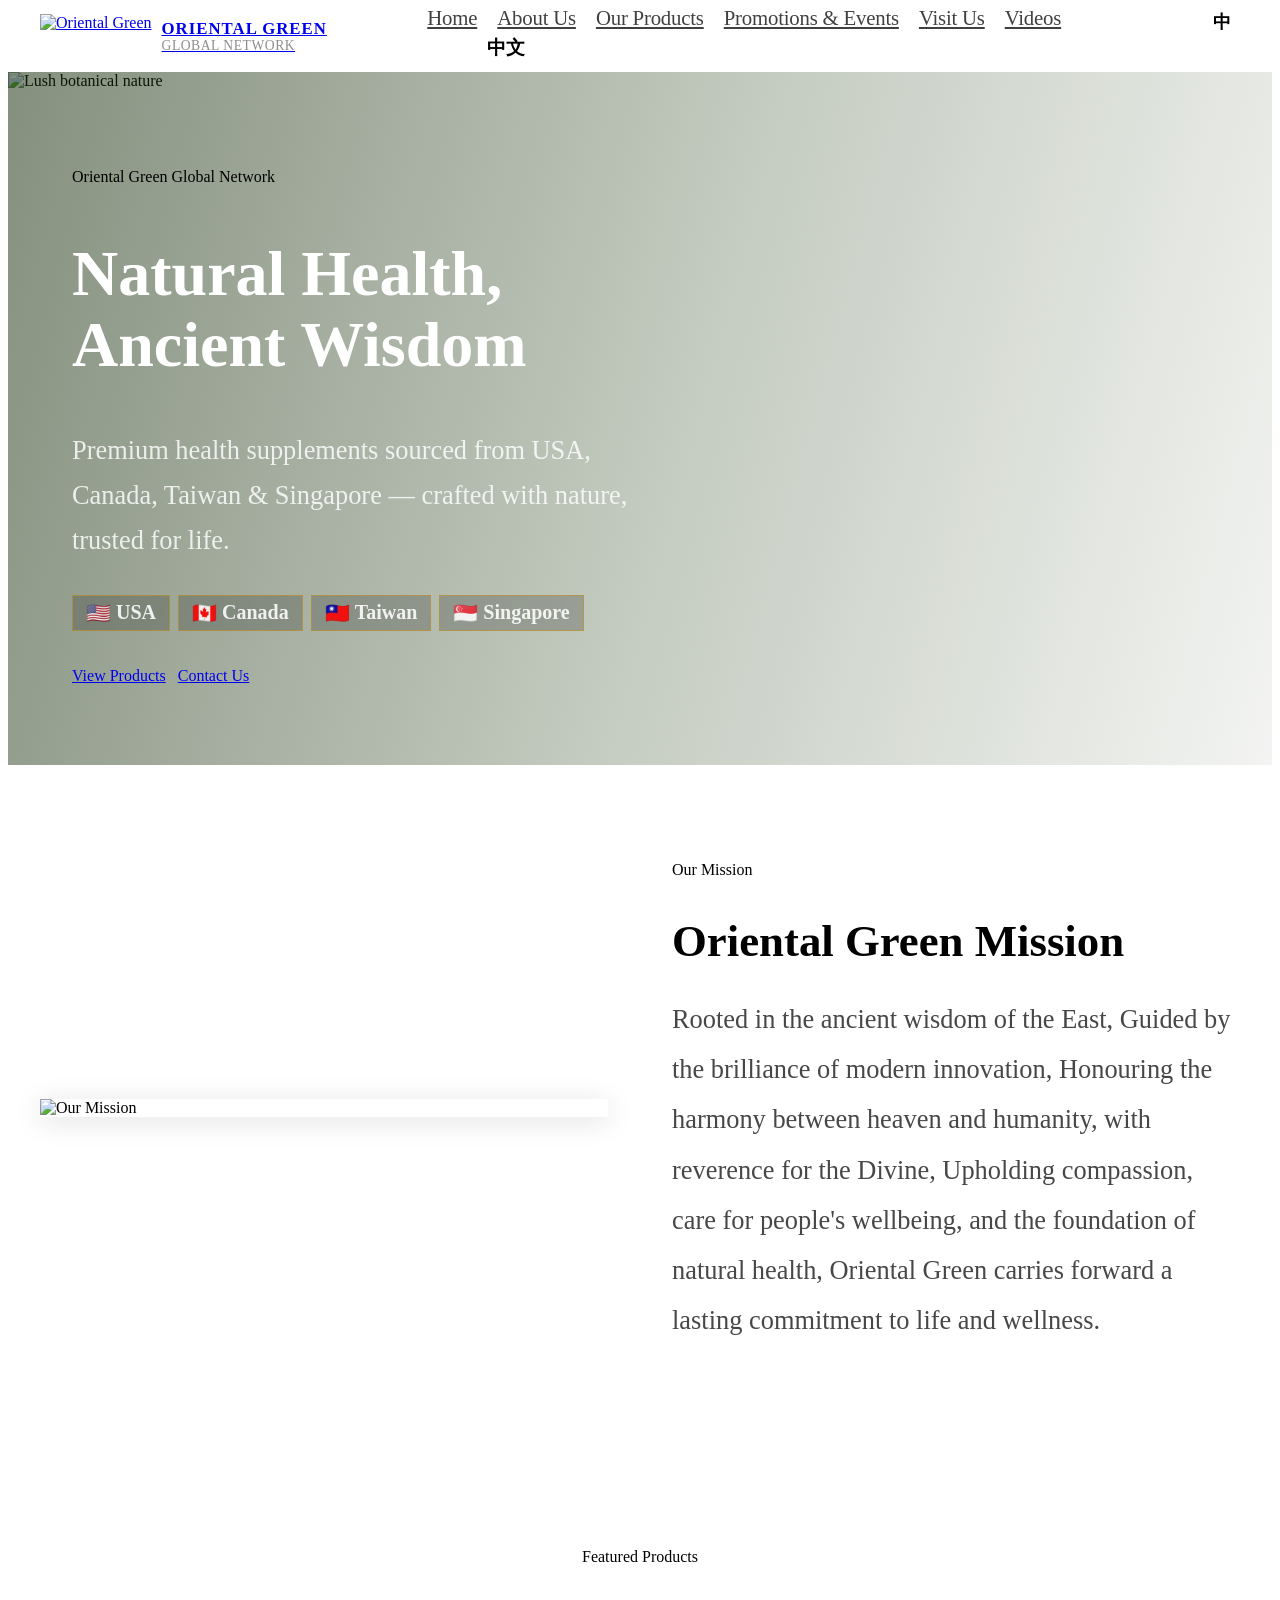
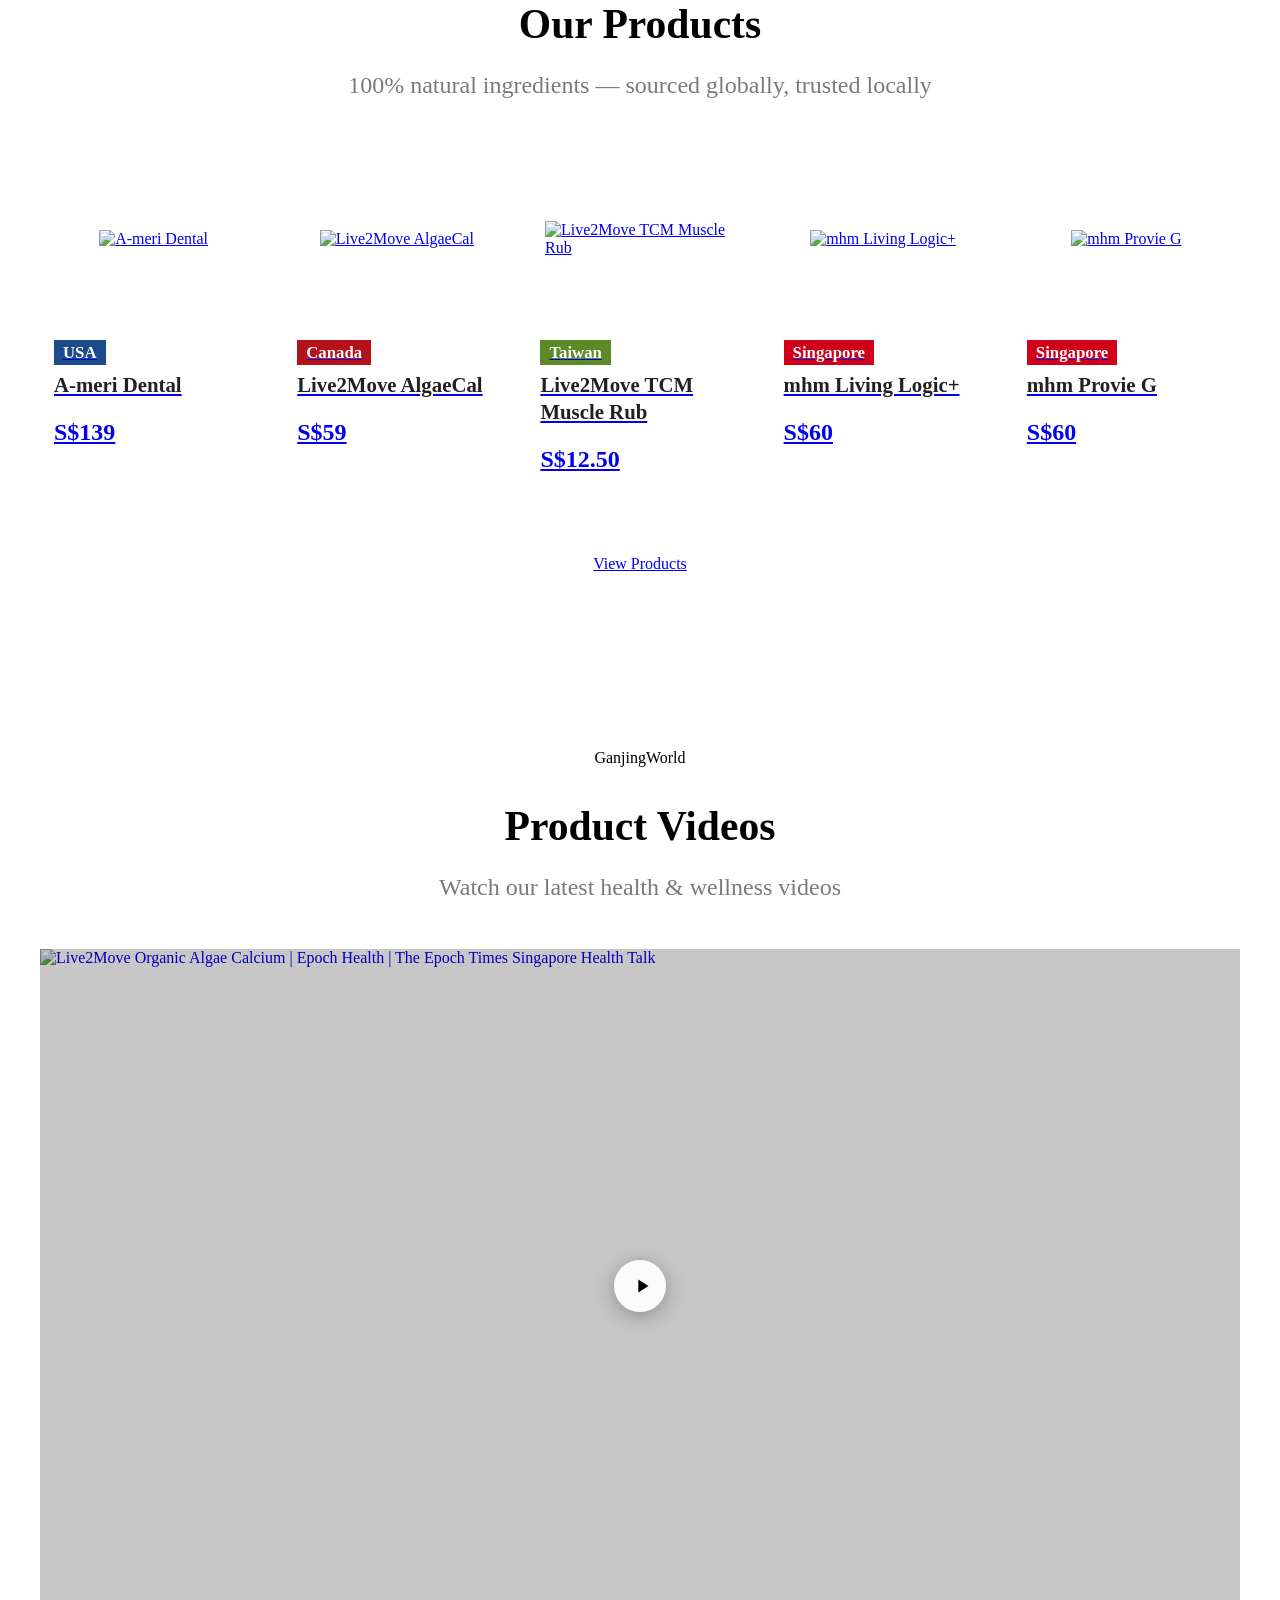
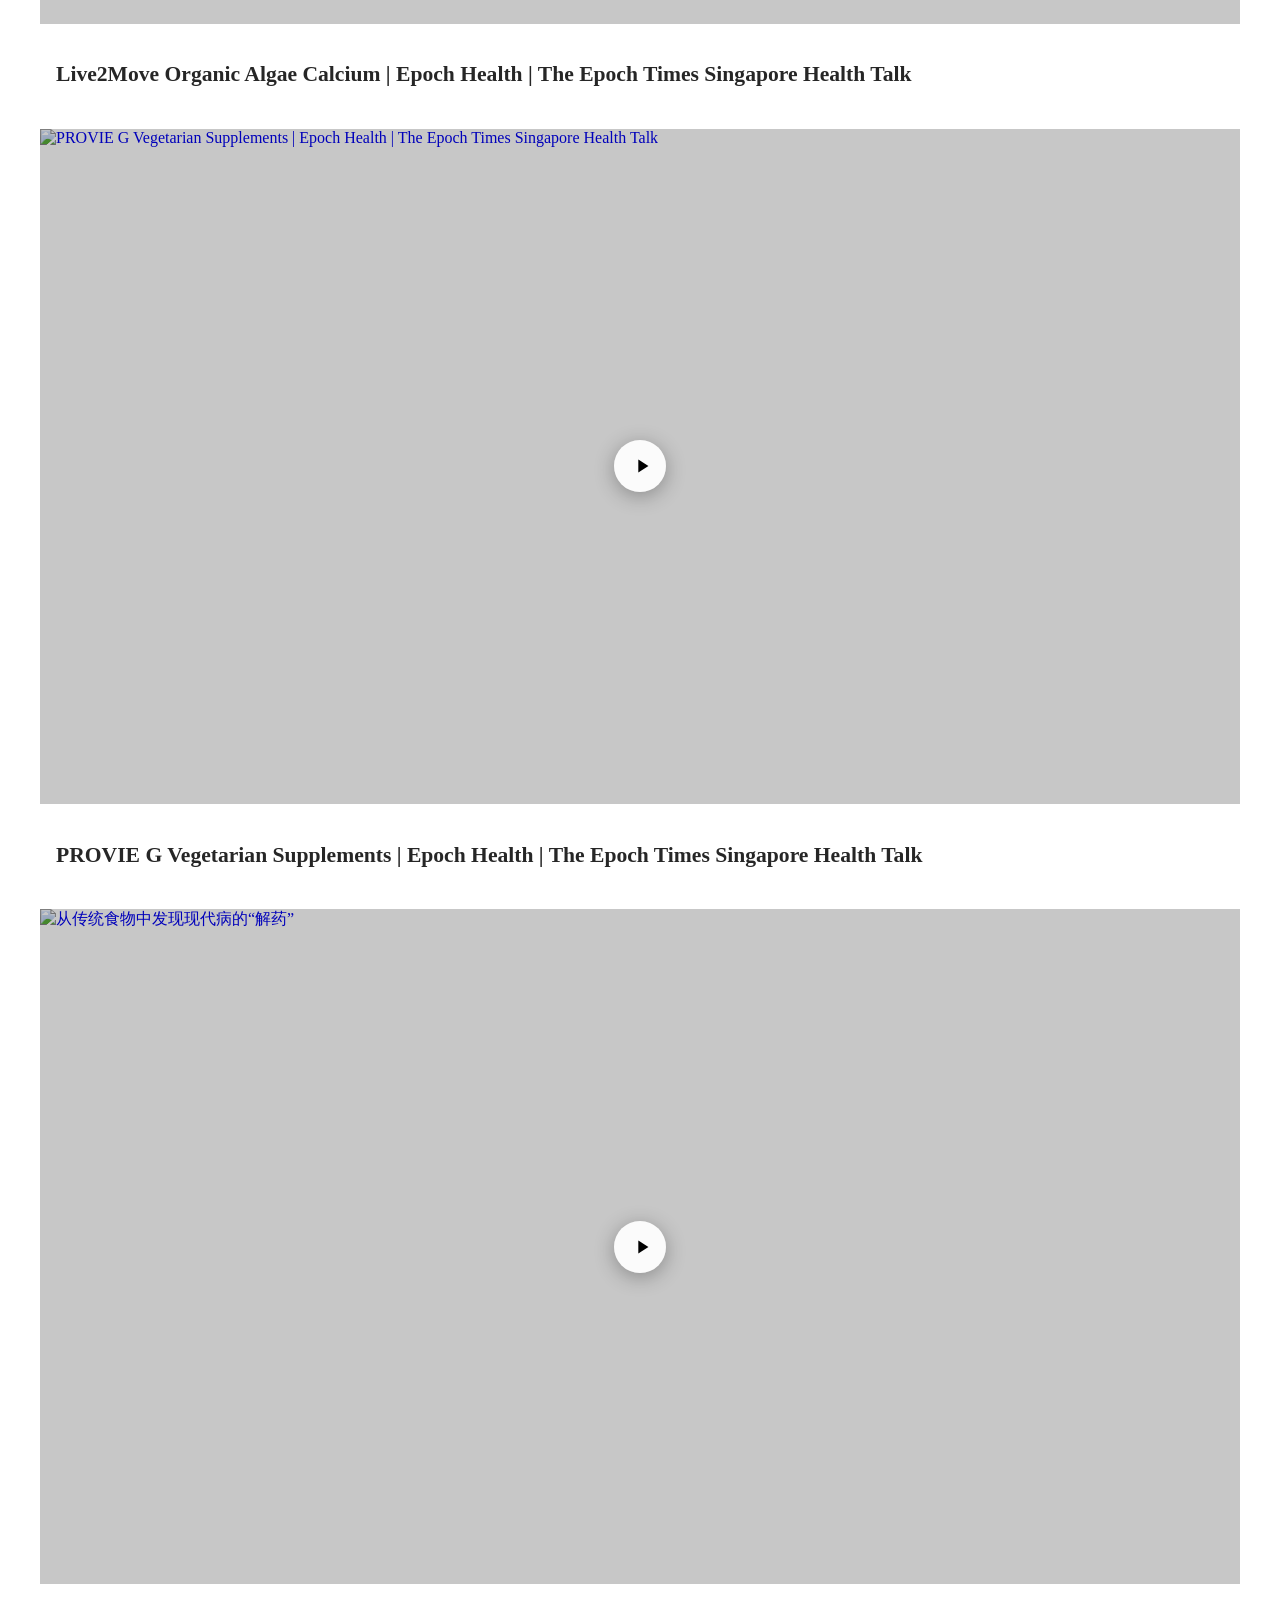
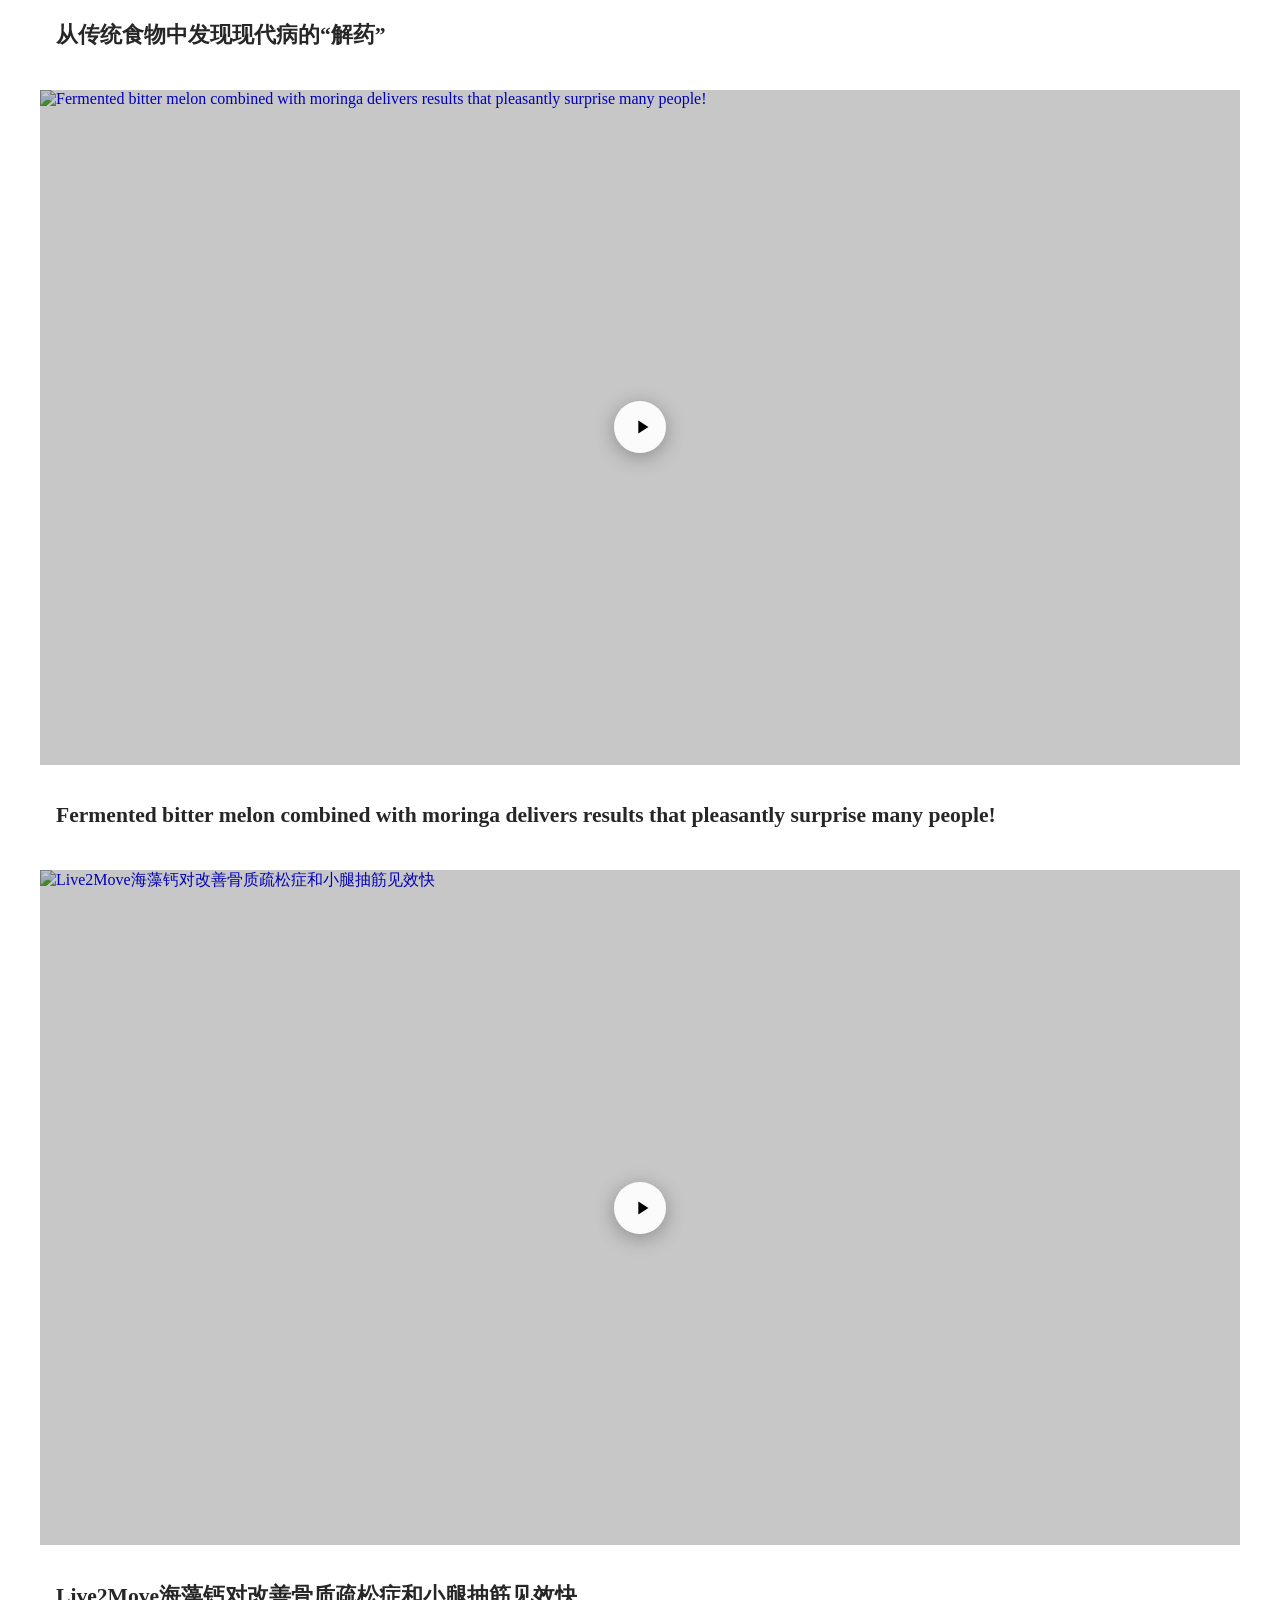
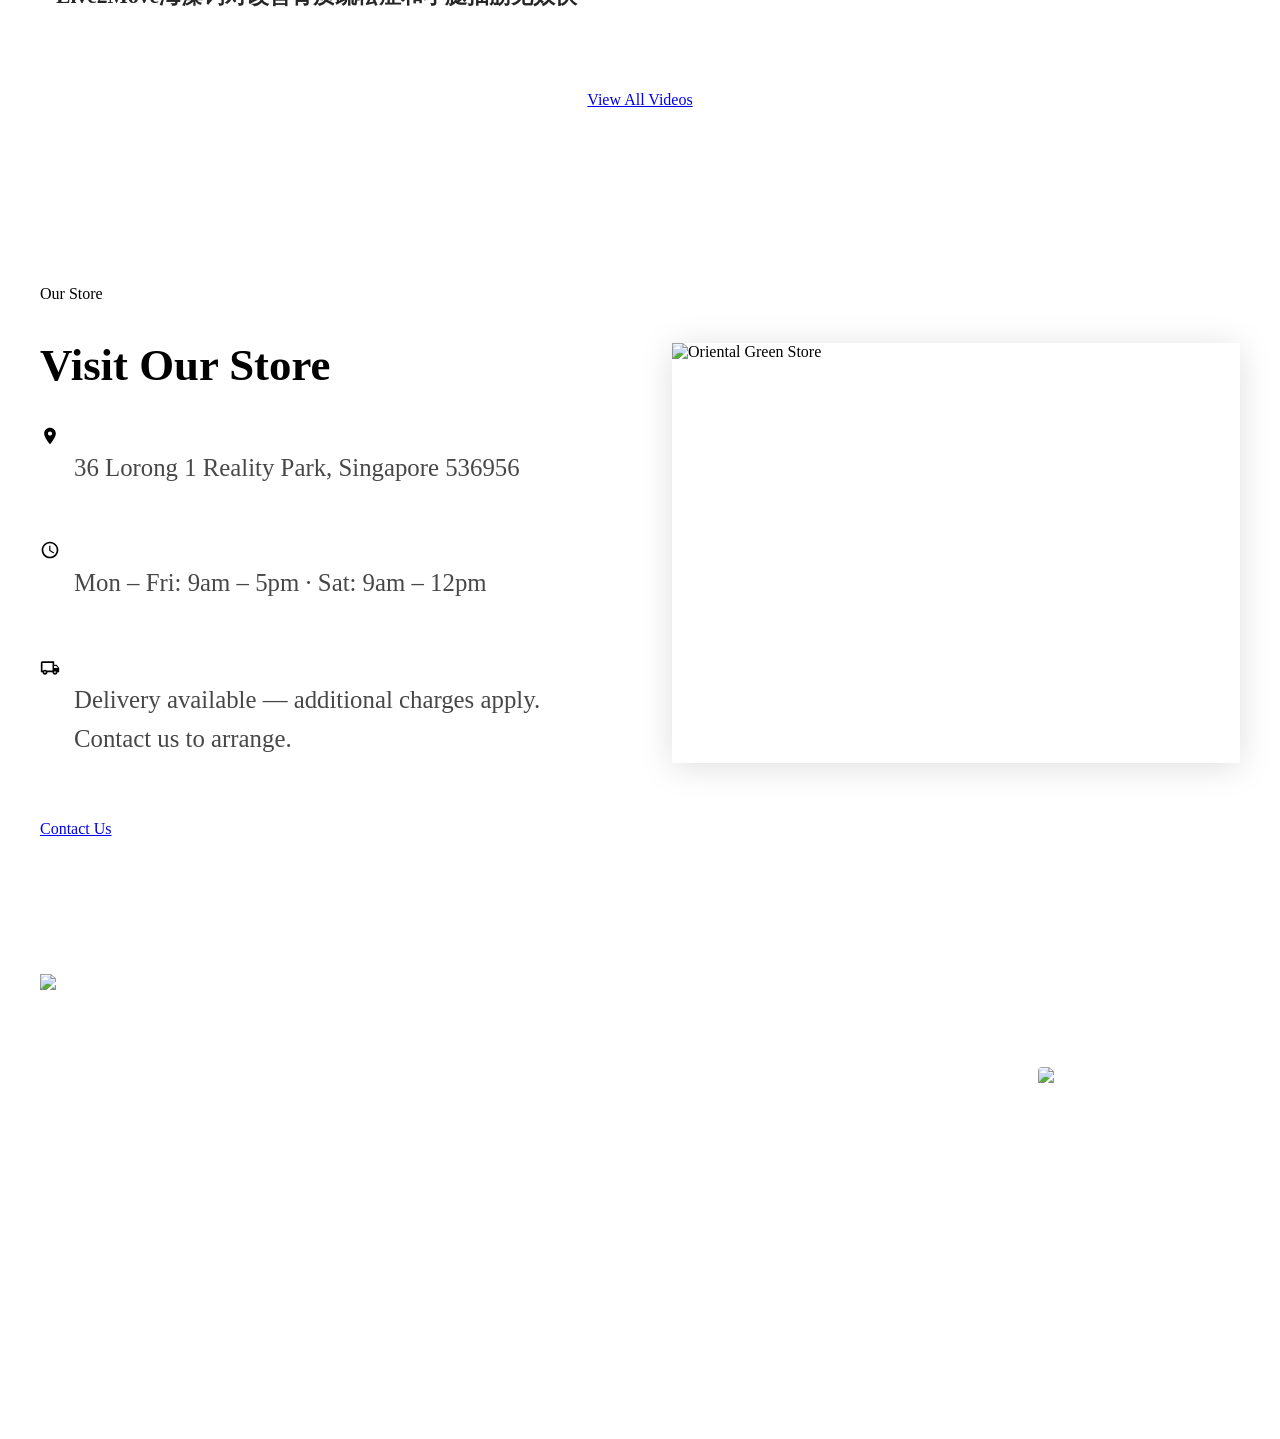
==== commit f945045e: "Updates" ====
--- a/oriental-green/index.html
+++ b/oriental-green/index.html
@@ -1,5 +1,5 @@
-<!DOCTYPE html><html lang="en"> <head><meta charset="UTF-8"><meta name="viewport" content="width=device-width, initial-scale=1.0"><title>Natural Health, Ancient Wisdom — Oriental Green Global Network</title><meta name="description" content="Premium natural health supplements sourced globally, trusted locally."><link rel="icon" type="image/png" href="/preview/oriental-green/uploads/Logo.png"><link rel="preconnect" href="https://fonts.googleapis.com"><link href="https://fonts.googleapis.com/css2?family=Manrope:wght@300;400;500;600;700;800&family=Lora:ital,wght@0,400;0,600;0,700;1,400&display=swap" rel="stylesheet"><link rel="stylesheet" href="/preview/oriental-green/assets/BaseLayout.BWOV98Jd.css"></head> <body> <style>astro-island,astro-slot,astro-static-slot{display:contents}</style><script>(()=>{var e=async t=>{await(await t())()};(self.Astro||(self.Astro={})).load=e;window.dispatchEvent(new Event("astro:load"));})();</script><script>(()=>{var A=Object.defineProperty;var C=(i,o,a)=>o in i?A(i,o,{enumerable:!0,configurable:!0,writable:!0,value:a}):i[o]=a;var l=(i,o,a)=>C(i,typeof o!="symbol"?o+"":o,a);var E=new Set(["__proto__","constructor","prototype"]);{let i={0:t=>y(t),1:t=>a(t),2:t=>new RegExp(t),3:t=>new Date(t),4:t=>new Map(a(t)),5:t=>new Set(a(t)),6:t=>BigInt(t),7:t=>new URL(t),8:t=>new Uint8Array(t),9:t=>new Uint16Array(t),10:t=>new Uint32Array(t),11:t=>Number.POSITIVE_INFINITY*t},o=t=>{let[h,e]=t;return h in i?i[h](e):void 0},a=t=>t.map(o),y=t=>typeof t!="object"||t===null?t:Object.fromEntries(Object.entries(t).map(([h,e])=>[h,o(e)]));class f extends HTMLElement{constructor(){super(...arguments);l(this,"Component");l(this,"hydrator");l(this,"hydrate",async()=>{var b;if(!this.hydrator||!this.isConnected)return;let e=(b=this.parentElement)==null?void 0:b.closest("astro-island[ssr]");if(e){e.addEventListener("astro:hydrate",this.hydrate,{once:!0});return}let c=this.querySelectorAll("astro-slot"),n={},p=this.querySelectorAll("template[data-astro-template]");for(let r of p){let s=r.closest(this.tagName);s!=null&&s.isSameNode(this)&&(n[r.getAttribute("data-astro-template")||"default"]=r.innerHTML,r.remove())}for(let r of c){let s=r.closest(this.tagName);s!=null&&s.isSameNode(this)&&(n[r.getAttribute("name")||"default"]=r.innerHTML)}let u;try{u=this.hasAttribute("props")?y(JSON.parse(this.getAttribute("props"))):{}}catch(r){let s=this.getAttribute("component-url")||"<unknown>",v=this.getAttribute("component-export");throw v&&(s+=` (export ${v})`),console.error(`[hydrate] Error parsing props for component ${s}`,this.getAttribute("props"),r),r}let d;await this.hydrator(this)(this.Component,u,n,{client:this.getAttribute("client")}),this.removeAttribute("ssr"),this.dispatchEvent(new CustomEvent("astro:hydrate"))});l(this,"unmount",()=>{this.isConnected||this.dispatchEvent(new CustomEvent("astro:unmount"))})}disconnectedCallback(){document.removeEventListener("astro:after-swap",this.unmount),document.addEventListener("astro:after-swap",this.unmount,{once:!0})}connectedCallback(){if(!this.hasAttribute("await-children")||document.readyState==="interactive"||document.readyState==="complete")this.childrenConnectedCallback();else{let e=()=>{document.removeEventListener("DOMContentLoaded",e),c.disconnect(),this.childrenConnectedCallback()},c=new MutationObserver(()=>{var n;((n=this.lastChild)==null?void 0:n.nodeType)===Node.COMMENT_NODE&&this.lastChild.nodeValue==="astro:end"&&(this.lastChild.remove(),e())});c.observe(this,{childList:!0}),document.addEventListener("DOMContentLoaded",e)}}async childrenConnectedCallback(){let e=this.getAttribute("before-hydration-url");e&&await import(e),this.start()}async start(){let e=JSON.parse(this.getAttribute("opts")),c=this.getAttribute("client");if(Astro[c]===void 0){window.addEventListener(`astro:${c}`,()=>this.start(),{once:!0});return}try{await Astro[c](async()=>{let n=this.getAttribute("renderer-url"),[p,{default:u}]=await Promise.all([import(this.getAttribute("component-url")),n?import(n):()=>()=>{}]),d=this.getAttribute("component-export")||"default";if(d.includes(".")){this.Component=p;for(let m of d.split(".")){if(E.has(m)||!this.Component||typeof this.Component!="object"&&typeof this.Component!="function"||!Object.hasOwn(this.Component,m))throw new Error(`Invalid component export path: ${d}`);this.Component=this.Component[m]}}else{if(E.has(d))throw new Error(`Invalid component export path: ${d}`);this.Component=p[d]}return this.hydrator=u,this.hydrate},e,this)}catch(n){console.error("[astro-island] Error hydrating %s",this.getAttribute("component-url"),n)}}attributeChangedCallback(){this.hydrate()}}l(f,"observedAttributes",["props"]),customElements.get("astro-island")||customElements.define("astro-island",f)}})();</script><astro-island uid="145ETx" prefix="r4" component-url="/preview/oriental-green/assets/SiteNav.yvbfHbtw.js" component-export="default" renderer-url="/preview/oriental-green/assets/client.mxV3x1Xx.js" props="{&quot;currentPath&quot;:[0,&quot;/preview/oriental-green/&quot;]}" ssr client="load" opts="{&quot;name&quot;:&quot;SiteNav&quot;,&quot;value&quot;:true}" await-children><nav id="site-nav" style="position:fixed;top:0;left:0;right:0;z-index:1000;background:var(--nav-bg);height:72px"><div style="max-width:1200px;margin:0 auto;width:100%;padding:0 24px;height:100%;display:flex;align-items:center;justify-content:space-between;gap:16px"><a href="/preview/oriental-green/" style="display:flex;align-items:center;gap:10px;flex-shrink:0"><img src="/preview/oriental-green/uploads/Logo.png" alt="Oriental Green" style="height:44px;width:auto;mix-blend-mode:multiply"/><div style="display:flex;flex-direction:column;line-height:1.15"><span style="font-size:1.05rem;font-weight:800;color:var(--green-brand);letter-spacing:0.06em">ORIENTAL GREEN</span><span style="font-size:0.85rem;font-weight:400;color:rgba(0,0,0,0.45);letter-spacing:0.04em">GLOBAL NETWORK</span></div></a><div style="align-items:center;gap:2px;flex-wrap:nowrap" class="hidden md:flex"><a href="/preview/oriental-green/" style="padding:8px 10px;font-size:1.3rem;font-weight:500;color:rgba(0,0,0,0.75);border-bottom:2px solid transparent;letter-spacing:-0.01em;transition:color 0.15s, border-color 0.15s;white-space:nowrap">Home</a><a href="/preview/oriental-green/about" style="padding:8px 10px;font-size:1.3rem;font-weight:500;color:rgba(0,0,0,0.75);border-bottom:2px solid transparent;letter-spacing:-0.01em;transition:color 0.15s, border-color 0.15s;white-space:nowrap">About Us</a><a href="/preview/oriental-green/products" style="padding:8px 10px;font-size:1.3rem;font-weight:500;color:rgba(0,0,0,0.75);border-bottom:2px solid transparent;letter-spacing:-0.01em;transition:color 0.15s, border-color 0.15s;white-space:nowrap">Our Products</a><a href="/preview/oriental-green/events" style="padding:8px 10px;font-size:1.3rem;font-weight:500;color:rgba(0,0,0,0.75);border-bottom:2px solid transparent;letter-spacing:-0.01em;transition:color 0.15s, border-color 0.15s;white-space:nowrap">Promotions &amp; Events</a><a href="/preview/oriental-green/visit" style="padding:8px 10px;font-size:1.3rem;font-weight:500;color:rgba(0,0,0,0.75);border-bottom:2px solid transparent;letter-spacing:-0.01em;transition:color 0.15s, border-color 0.15s;white-space:nowrap">Visit Us</a><a href="/preview/oriental-green/videos" style="padding:8px 10px;font-size:1.3rem;font-weight:500;color:rgba(0,0,0,0.75);border-bottom:2px solid transparent;letter-spacing:-0.01em;transition:color 0.15s, border-color 0.15s;white-space:nowrap">Videos</a><div style="margin-left:10px;display:flex;border:1.5px solid var(--green-brand);border-radius:var(--pill);overflow:hidden;flex-shrink:0"><button style="background:var(--green-brand);color:#fff;border:none;padding:5px 11px;font-size:1.2rem;font-weight:700;cursor:pointer;transition:all 0.15s">EN</button><button style="background:transparent;color:var(--green-brand);border:none;padding:5px 11px;font-size:1.2rem;font-weight:700;cursor:pointer;transition:all 0.15s">中文</button></div></div><div style="align-items:center;gap:10px" class="flex md:hidden"><div style="display:flex;border:1.5px solid var(--green-brand);border-radius:var(--pill);overflow:hidden"><button style="background:var(--green-brand);color:#fff;border:none;padding:4px 9px;font-size:1.1rem;font-weight:700;cursor:pointer;transition:all 0.15s">EN</button><button style="background:transparent;color:var(--green-brand);border:none;padding:4px 9px;font-size:1.1rem;font-weight:700;cursor:pointer;transition:all 0.15s">中</button></div><button aria-label="Toggle menu" style="background:none;border:none;cursor:pointer;padding:6px;display:flex;flex-direction:column;gap:5px"><span style="display:block;width:22px;height:2px;background:var(--green-deep);border-radius:2px;transition:all 0.25s ease;transform:none;opacity:1"></span><span style="display:block;width:22px;height:2px;background:var(--green-deep);border-radius:2px;transition:all 0.25s ease;transform:none;opacity:1"></span><span style="display:block;width:22px;height:2px;background:var(--green-deep);border-radius:2px;transition:all 0.25s ease;transform:none;opacity:1"></span></button></div></div></nav><!--astro:end--></astro-island> <main>  <astro-island uid="2m2m52" prefix="r3" component-url="/preview/oriental-green/assets/HomeContent.D-zOPnX_.js" component-export="default" renderer-url="/preview/oriental-green/assets/client.mxV3x1Xx.js" props="{&quot;videos&quot;:[1,[[0,{&quot;url&quot;:[0,&quot;https://www.ganjingworld.com/s/zMXEqvb9eN&quot;],&quot;titleEN&quot;:[0,&quot;Live2Move Organic Algae Calcium | Epoch Health | The Epoch Times Singapore Health Talk&quot;],&quot;titleZH&quot;:[0,&quot;Live2Move Organic Algae Calcium | Epoch Health | The Epoch Times Singapore Health Talk&quot;],&quot;thumbnail&quot;:[0,&quot;https://image1-ap-japan.cloudokyo.cloud/image/v14/2f/c3/8a/2fc38a23-a97e-418c-a7f2-9b766c1160db/672.jpg&quot;]}],[0,{&quot;url&quot;:[0,&quot;https://www.ganjingworld.com/s/NZl0jOgAq4&quot;],&quot;titleEN&quot;:[0,&quot;PROVIE G Vegetarian Supplements | Epoch Health | The Epoch Times Singapore Health Talk&quot;],&quot;titleZH&quot;:[0,&quot;PROVIE G Vegetarian Supplements | Epoch Health | The Epoch Times Singapore Health Talk&quot;],&quot;thumbnail&quot;:[0,&quot;https://image1-ap-japan.cloudokyo.cloud/image/v14/f8/be/a3/f8bea368-b9f3-4b64-a65d-cb8ae5d5e57f/672.jpg&quot;]}],[0,{&quot;url&quot;:[0,&quot;https://www.ganjingworld.com/s/xKxeEmQ18N&quot;],&quot;titleEN&quot;:[0,&quot;从传统食物中发现现代病的“解药”&quot;],&quot;titleZH&quot;:[0,&quot;从传统食物中发现现代病的“解药”&quot;],&quot;thumbnail&quot;:[0,&quot;https://image1-ap-japan.cloudokyo.cloud/image/v14/5c/bc/ad/5cbcada0-a820-419a-af40-eb1ef123e52c/672.jpg&quot;]}],[0,{&quot;url&quot;:[0,&quot;https://www.ganjingworld.com/s/3kYxp1EEok&quot;],&quot;titleEN&quot;:[0,&quot;Fermented bitter melon combined with moringa delivers results that pleasantly surprise many people!&quot;],&quot;titleZH&quot;:[0,&quot;Fermented bitter melon combined with moringa delivers results that pleasantly surprise many people!&quot;],&quot;thumbnail&quot;:[0,&quot;https://image1-ap-japan.cloudokyo.cloud/image/v14/98/49/a9/9849a980-ebe6-4e48-8f77-8626f3d4e313/672.jpg&quot;]}],[0,{&quot;url&quot;:[0,&quot;https://www.ganjingworld.com/s/oJEanB97Xv&quot;],&quot;titleEN&quot;:[0,&quot;Live2Move海藻钙对改善骨质疏松症和小腿抽筋见效快&quot;],&quot;titleZH&quot;:[0,&quot;Live2Move海藻钙对改善骨质疏松症和小腿抽筋见效快&quot;],&quot;thumbnail&quot;:[0,&quot;https://image1-ap-japan.cloudokyo.cloud/image/v14/9f/ec/62/9fec621e-7369-45ee-be27-695243060b8a/672.jpg&quot;]}]]]}" ssr client="load" opts="{&quot;name&quot;:&quot;HomeContent&quot;,&quot;value&quot;:true}" await-children><div><section style="margin-top:72px;min-height:600px;position:relative;overflow:hidden;display:flex;align-items:center"><div class="hero-img" style="position:absolute;inset:0;overflow:hidden"><img src="https://images.unsplash.com/photo-1533563906091-fdfdffc3e3c4?auto=format&amp;fit=crop&amp;w=2000&amp;q=85" alt="Lush botanical nature" style="width:100%;height:100%;object-fit:cover;object-position:center center"/></div><div style="position:absolute;inset:0;background:linear-gradient(105deg, rgba(20,42,8,0.52) 0%, rgba(30,56,12,0.25) 55%, rgba(20,42,8,0.05) 100%);pointer-events:none"></div><div style="position:relative;z-index:1;max-width:580px;padding:80px 48px 80px 64px"><p class="section-label gsap-hero-item" data-delay="0" style="color:var(--gold)">Oriental Green Global Network</p><h1 class="gsap-hero-item" data-delay="1" style="font-size:clamp(3.6rem, 5vw, 5.2rem);font-weight:800;color:#fff;line-height:1.1;margin-bottom:20px;white-space:pre-line">Natural Health,
-Ancient Wisdom</h1><div class="gsap-hero-item" data-delay="2" style="width:56px;height:2px;background:var(--gold);margin-bottom:24px"></div><p class="gsap-hero-item" data-delay="2" style="font-size:1.65rem;color:rgba(255,255,255,0.82);line-height:1.7;margin-bottom:32px">Premium health supplements sourced from USA, Canada, Taiwan &amp; Singapore — crafted with nature, trusted for life.</p><div class="gsap-hero-item" data-delay="3" style="display:flex;flex-wrap:wrap;gap:8px;margin-bottom:36px"><span style="display:inline-flex;align-items:center;gap:5px;border:1px solid rgba(196,146,40,0.65);border-radius:var(--pill);padding:5px 13px;font-size:1.25rem;font-weight:600;color:rgba(255,255,255,0.88);background:rgba(0,0,0,0.2);backdrop-filter:blur(4px)"><span>🇺🇸</span> <!-- -->USA</span><span style="display:inline-flex;align-items:center;gap:5px;border:1px solid rgba(196,146,40,0.65);border-radius:var(--pill);padding:5px 13px;font-size:1.25rem;font-weight:600;color:rgba(255,255,255,0.88);background:rgba(0,0,0,0.2);backdrop-filter:blur(4px)"><span>🇨🇦</span> <!-- -->Canada</span><span style="display:inline-flex;align-items:center;gap:5px;border:1px solid rgba(196,146,40,0.65);border-radius:var(--pill);padding:5px 13px;font-size:1.25rem;font-weight:600;color:rgba(255,255,255,0.88);background:rgba(0,0,0,0.2);backdrop-filter:blur(4px)"><span>🇹🇼</span> <!-- -->Taiwan</span><span style="display:inline-flex;align-items:center;gap:5px;border:1px solid rgba(196,146,40,0.65);border-radius:var(--pill);padding:5px 13px;font-size:1.25rem;font-weight:600;color:rgba(255,255,255,0.88);background:rgba(0,0,0,0.2);backdrop-filter:blur(4px)"><span>🇸🇬</span> <!-- -->Singapore</span></div><div class="gsap-hero-item" data-delay="3" style="display:flex;gap:12px;flex-wrap:wrap"><a href="/preview/oriental-green/products" class="btn-primary">View Products</a><a href="/preview/oriental-green/visit" class="btn-outline-dark">Contact Us</a></div></div></section><section style="background:var(--canvas);padding:80px 32px"><div style="max-width:1200px;margin:0 auto;display:grid;grid-template-columns:repeat(auto-fit, minmax(300px,1fr));gap:64px;align-items:center"><div class="gsap-fade-left" style="border-radius:var(--card-radius);overflow:hidden;box-shadow:0 4px 28px rgba(0,0,0,0.13)"><img src="/preview/oriental-green/uploads/Mission image.jpg" alt="Our Mission" style="width:100%;object-fit:cover;display:block"/></div><div class="gsap-fade-right"><p class="section-label">Our Mission</p><h2 style="font-size:2.8rem;font-weight:700;color:var(--green-brand);margin-bottom:24px;line-height:1.15">Oriental Green Mission</h2><p style="font-size:1.65rem;color:rgba(0,0,0,0.72);line-height:1.9">Rooted in the ancient wisdom of the East, Guided by the brilliance of modern innovation, Honouring the harmony between heaven and humanity, with reverence for the Divine, Upholding compassion, care for people&#x27;s wellbeing, and the foundation of natural health, Oriental Green carries forward a lasting commitment to life and wellness.</p></div></div></section><section style="background:#fff;padding:80px 32px"><div style="max-width:1200px;margin:0 auto"><p class="section-label gsap-fade-up" style="text-align:center">Featured Products</p><h2 class="gsap-fade-up" style="font-size:2.6rem;font-weight:700;color:var(--green-brand);text-align:center;margin-bottom:8px">Our Products</h2><p class="gsap-fade-up" style="text-align:center;color:rgba(0,0,0,0.52);margin-bottom:48px;font-size:1.5rem">100% natural ingredients — sourced globally, trusted locally</p><div class="gsap-stagger" style="display:grid;grid-template-columns:repeat(auto-fill, minmax(200px,1fr));gap:16px"><a href="/preview/oriental-green/products" class="card gsap-stagger-item" style="overflow:hidden;display:block;transition:transform 0.25s ease, box-shadow 0.25s ease"><div style="height:168px;background:#fff;display:flex;align-items:center;justify-content:center;overflow:hidden;padding:8px"><img src="/preview/oriental-green/uploads/A-meri Dental.jpeg" alt="A-meri Dental" style="max-height:148px;max-width:90%;object-fit:contain"/></div><div style="padding:12px 14px 18px"><span style="font-size:1.05rem;font-weight:700;padding:3px 9px;border-radius:var(--pill);background:#1B4B8A;color:#fff">USA</span><p style="font-size:1.3rem;font-weight:700;color:rgba(0,0,0,0.87);margin-top:8px;line-height:1.3">A-meri Dental</p><p style="font-size:1.5rem;font-weight:800;color:var(--green-brand);margin-top:4px">S$139</p></div></a><a href="/preview/oriental-green/products" class="card gsap-stagger-item" style="overflow:hidden;display:block;transition:transform 0.25s ease, box-shadow 0.25s ease"><div style="height:168px;background:#fff;display:flex;align-items:center;justify-content:center;overflow:hidden;padding:8px"><img src="/preview/oriental-green/uploads/Live2Move AlgaeCal.jpeg" alt="Live2Move AlgaeCal" style="max-height:148px;max-width:90%;object-fit:contain"/></div><div style="padding:12px 14px 18px"><span style="font-size:1.05rem;font-weight:700;padding:3px 9px;border-radius:var(--pill);background:#B5121B;color:#fff">Canada</span><p style="font-size:1.3rem;font-weight:700;color:rgba(0,0,0,0.87);margin-top:8px;line-height:1.3">Live2Move AlgaeCal</p><p style="font-size:1.5rem;font-weight:800;color:var(--green-brand);margin-top:4px">S$59</p></div></a><a href="/preview/oriental-green/products" class="card gsap-stagger-item" style="overflow:hidden;display:block;transition:transform 0.25s ease, box-shadow 0.25s ease"><div style="height:168px;background:#fff;display:flex;align-items:center;justify-content:center;overflow:hidden;padding:8px"><img src="/preview/oriental-green/uploads/Live2Move TCM Muscle Rub.jpeg" alt="Live2Move TCM Muscle Rub" style="max-height:148px;max-width:90%;object-fit:contain"/></div><div style="padding:12px 14px 18px"><span style="font-size:1.05rem;font-weight:700;padding:3px 9px;border-radius:var(--pill);background:#5C8A28;color:#fff">Taiwan</span><p style="font-size:1.3rem;font-weight:700;color:rgba(0,0,0,0.87);margin-top:8px;line-height:1.3">Live2Move TCM Muscle Rub</p><p style="font-size:1.5rem;font-weight:800;color:var(--green-brand);margin-top:4px">S$12.50</p></div></a><a href="/preview/oriental-green/products" class="card gsap-stagger-item" style="overflow:hidden;display:block;transition:transform 0.25s ease, box-shadow 0.25s ease"><div style="height:168px;background:#fff;display:flex;align-items:center;justify-content:center;overflow:hidden;padding:8px"><img src="/preview/oriental-green/uploads/mhm Living Logic+.jpeg" alt="mhm Living Logic+" style="max-height:148px;max-width:90%;object-fit:contain"/></div><div style="padding:12px 14px 18px"><span style="font-size:1.05rem;font-weight:700;padding:3px 9px;border-radius:var(--pill);background:#d0021b;color:#fff">Singapore</span><p style="font-size:1.3rem;font-weight:700;color:rgba(0,0,0,0.87);margin-top:8px;line-height:1.3">mhm Living Logic+</p><p style="font-size:1.5rem;font-weight:800;color:var(--green-brand);margin-top:4px">S$60</p></div></a><a href="/preview/oriental-green/products" class="card gsap-stagger-item" style="overflow:hidden;display:block;transition:transform 0.25s ease, box-shadow 0.25s ease"><div style="height:168px;background:#fff;display:flex;align-items:center;justify-content:center;overflow:hidden;padding:8px"><img src="/preview/oriental-green/uploads/mhm Provie G.jpeg" alt="mhm Provie G" style="max-height:148px;max-width:90%;object-fit:contain"/></div><div style="padding:12px 14px 18px"><span style="font-size:1.05rem;font-weight:700;padding:3px 9px;border-radius:var(--pill);background:#d0021b;color:#fff">Singapore</span><p style="font-size:1.3rem;font-weight:700;color:rgba(0,0,0,0.87);margin-top:8px;line-height:1.3">mhm Provie G</p><p style="font-size:1.5rem;font-weight:800;color:var(--green-brand);margin-top:4px">S$60</p></div></a></div><div class="gsap-fade-up" style="text-align:center;margin-top:40px"><a href="/preview/oriental-green/products" class="btn-primary">View Products</a></div></div></section><section style="background:var(--canvas);padding:80px 32px"><div style="max-width:1200px;margin:0 auto"><p class="section-label gsap-fade-up" style="text-align:center">GanjingWorld</p><h2 class="gsap-fade-up" style="font-size:2.6rem;font-weight:700;color:var(--green-brand);text-align:center;margin-bottom:8px">Product Videos</h2><p class="gsap-fade-up" style="text-align:center;color:rgba(0,0,0,0.52);margin-bottom:48px;font-size:1.5rem">Watch our latest health &amp; wellness videos</p><div class="videos-grid"><div class="card" style="overflow:hidden"><button style="width:100%;border:none;padding:0;cursor:pointer;background:none;display:block"><div style="position:relative;padding-bottom:56.25%;height:0;background:var(--green-deep)"><img src="https://image1-ap-japan.cloudokyo.cloud/image/v14/2f/c3/8a/2fc38a23-a97e-418c-a7f2-9b766c1160db/672.jpg" style="position:absolute;inset:0;width:100%;height:100%;object-fit:cover"/><div style="position:absolute;inset:0;display:flex;align-items:center;justify-content:center;background:rgba(0,0,0,0.22)"><div style="width:52px;height:52px;background:rgba(255,255,255,0.92);border-radius:50%;display:flex;align-items:center;justify-content:center;box-shadow:0 4px 20px rgba(0,0,0,0.3)"><svg viewBox="0 0 24 24" style="width:22px;height:22px;fill:var(--green-brand);margin-left:3px"><path d="M8 5v14l11-7z"></path></svg></div></div></div></button><div style="padding:14px 16px 18px"><p style="font-size:1.35rem;font-weight:600;color:rgba(0,0,0,0.85);line-height:1.4;display:-webkit-box;-webkit-line-clamp:2;-webkit-box-orient:vertical;overflow:hidden">Live2Move Organic Algae Calcium | Epoch Health | The Epoch Times Singapore Health Talk</p></div></div><div class="card" style="overflow:hidden"><button style="width:100%;border:none;padding:0;cursor:pointer;background:none;display:block"><div style="position:relative;padding-bottom:56.25%;height:0;background:var(--green-deep)"><img src="https://image1-ap-japan.cloudokyo.cloud/image/v14/f8/be/a3/f8bea368-b9f3-4b64-a65d-cb8ae5d5e57f/672.jpg" style="position:absolute;inset:0;width:100%;height:100%;object-fit:cover"/><div style="position:absolute;inset:0;display:flex;align-items:center;justify-content:center;background:rgba(0,0,0,0.22)"><div style="width:52px;height:52px;background:rgba(255,255,255,0.92);border-radius:50%;display:flex;align-items:center;justify-content:center;box-shadow:0 4px 20px rgba(0,0,0,0.3)"><svg viewBox="0 0 24 24" style="width:22px;height:22px;fill:var(--green-brand);margin-left:3px"><path d="M8 5v14l11-7z"></path></svg></div></div></div></button><div style="padding:14px 16px 18px"><p style="font-size:1.35rem;font-weight:600;color:rgba(0,0,0,0.85);line-height:1.4;display:-webkit-box;-webkit-line-clamp:2;-webkit-box-orient:vertical;overflow:hidden">PROVIE G Vegetarian Supplements | Epoch Health | The Epoch Times Singapore Health Talk</p></div></div><div class="card" style="overflow:hidden"><button style="width:100%;border:none;padding:0;cursor:pointer;background:none;display:block"><div style="position:relative;padding-bottom:56.25%;height:0;background:var(--green-deep)"><img src="https://image1-ap-japan.cloudokyo.cloud/image/v14/5c/bc/ad/5cbcada0-a820-419a-af40-eb1ef123e52c/672.jpg" style="position:absolute;inset:0;width:100%;height:100%;object-fit:cover"/><div style="position:absolute;inset:0;display:flex;align-items:center;justify-content:center;background:rgba(0,0,0,0.22)"><div style="width:52px;height:52px;background:rgba(255,255,255,0.92);border-radius:50%;display:flex;align-items:center;justify-content:center;box-shadow:0 4px 20px rgba(0,0,0,0.3)"><svg viewBox="0 0 24 24" style="width:22px;height:22px;fill:var(--green-brand);margin-left:3px"><path d="M8 5v14l11-7z"></path></svg></div></div></div></button><div style="padding:14px 16px 18px"><p style="font-size:1.35rem;font-weight:600;color:rgba(0,0,0,0.85);line-height:1.4;display:-webkit-box;-webkit-line-clamp:2;-webkit-box-orient:vertical;overflow:hidden">从传统食物中发现现代病的“解药”</p></div></div><div class="card" style="overflow:hidden"><button style="width:100%;border:none;padding:0;cursor:pointer;background:none;display:block"><div style="position:relative;padding-bottom:56.25%;height:0;background:var(--green-deep)"><img src="https://image1-ap-japan.cloudokyo.cloud/image/v14/98/49/a9/9849a980-ebe6-4e48-8f77-8626f3d4e313/672.jpg" style="position:absolute;inset:0;width:100%;height:100%;object-fit:cover"/><div style="position:absolute;inset:0;display:flex;align-items:center;justify-content:center;background:rgba(0,0,0,0.22)"><div style="width:52px;height:52px;background:rgba(255,255,255,0.92);border-radius:50%;display:flex;align-items:center;justify-content:center;box-shadow:0 4px 20px rgba(0,0,0,0.3)"><svg viewBox="0 0 24 24" style="width:22px;height:22px;fill:var(--green-brand);margin-left:3px"><path d="M8 5v14l11-7z"></path></svg></div></div></div></button><div style="padding:14px 16px 18px"><p style="font-size:1.35rem;font-weight:600;color:rgba(0,0,0,0.85);line-height:1.4;display:-webkit-box;-webkit-line-clamp:2;-webkit-box-orient:vertical;overflow:hidden">Fermented bitter melon combined with moringa delivers results that pleasantly surprise many people!</p></div></div><div class="card" style="overflow:hidden"><button style="width:100%;border:none;padding:0;cursor:pointer;background:none;display:block"><div style="position:relative;padding-bottom:56.25%;height:0;background:var(--green-deep)"><img src="https://image1-ap-japan.cloudokyo.cloud/image/v14/9f/ec/62/9fec621e-7369-45ee-be27-695243060b8a/672.jpg" style="position:absolute;inset:0;width:100%;height:100%;object-fit:cover"/><div style="position:absolute;inset:0;display:flex;align-items:center;justify-content:center;background:rgba(0,0,0,0.22)"><div style="width:52px;height:52px;background:rgba(255,255,255,0.92);border-radius:50%;display:flex;align-items:center;justify-content:center;box-shadow:0 4px 20px rgba(0,0,0,0.3)"><svg viewBox="0 0 24 24" style="width:22px;height:22px;fill:var(--green-brand);margin-left:3px"><path d="M8 5v14l11-7z"></path></svg></div></div></div></button><div style="padding:14px 16px 18px"><p style="font-size:1.35rem;font-weight:600;color:rgba(0,0,0,0.85);line-height:1.4;display:-webkit-box;-webkit-line-clamp:2;-webkit-box-orient:vertical;overflow:hidden">Live2Move海藻钙对改善骨质疏松症和小腿抽筋见效快</p></div></div></div><div class="gsap-fade-up" style="text-align:center;margin-top:40px"><a href="/preview/oriental-green/videos" class="btn-primary">View All Videos</a></div></div></section><section style="background:#fff;padding:80px 32px"><div style="max-width:1200px;margin:0 auto;display:grid;grid-template-columns:repeat(auto-fit, minmax(300px,1fr));gap:64px;align-items:center"><div class="gsap-fade-left"><p class="section-label">Our Store</p><h2 style="font-size:2.8rem;font-weight:700;color:var(--green-brand);margin-bottom:32px;line-height:1.15">Visit Our Store</h2><div style="display:flex;gap:14px;align-items:flex-start;margin-bottom:24px"><svg viewBox="0 0 24 24" style="width:20px;flex-shrink:0;margin-top:3px;color:var(--green-brand);fill:currentColor"><path d="M12 2C8.13 2 5 5.13 5 9c0 5.25 7 13 7 13s7-7.75 7-13c0-3.87-3.13-7-7-7zm0 9.5c-1.38 0-2.5-1.12-2.5-2.5s1.12-2.5 2.5-2.5 2.5 1.12 2.5 2.5-1.12 2.5-2.5 2.5z"></path></svg><p style="font-size:1.55rem;color:rgba(0,0,0,0.72);line-height:1.6">36 Lorong 1 Reality Park, Singapore 536956</p></div><div style="display:flex;gap:14px;align-items:flex-start;margin-bottom:24px"><svg viewBox="0 0 24 24" style="width:20px;flex-shrink:0;margin-top:3px;color:var(--green-brand);fill:currentColor"><path d="M11.99 2C6.47 2 2 6.48 2 12s4.47 10 9.99 10C17.52 22 22 17.52 22 12S17.52 2 11.99 2zM12 20c-4.42 0-8-3.58-8-8s3.58-8 8-8 8 3.58 8 8-3.58 8-8 8zm.5-13H11v6l5.25 3.15.75-1.23-4.5-2.67V7z"></path></svg><div><p style="font-size:1.55rem;color:rgba(0,0,0,0.72);line-height:1.8">Mon – Fri: 9am – 5pm · Sat: 9am – 12pm</p></div></div><div style="display:flex;gap:14px;align-items:flex-start;margin-bottom:36px"><svg viewBox="0 0 24 24" style="width:20px;flex-shrink:0;margin-top:3px;color:var(--green-brand);fill:currentColor"><path d="M20 8h-3V4H3c-1.1 0-2 .9-2 2v11h2c0 1.66 1.34 3 3 3s3-1.34 3-3h6c0 1.66 1.34 3 3 3s3-1.34 3-3h2v-5l-3-4zm-.5 1.5 1.96 2.5H17V9.5h2.5zM6 18c-.55 0-1-.45-1-1s.45-1 1-1 1 .45 1 1-.45 1-1 1zm2.22-3c-.55-.61-1.35-1-2.22-1s-1.67.39-2.22 1H3V6h12v9H8.22zM18 18c-.55 0-1-.45-1-1s.45-1 1-1 1 .45 1 1-.45 1-1 1z"></path></svg><p style="font-size:1.55rem;color:rgba(0,0,0,0.72);line-height:1.6">Delivery available — additional charges apply. Contact us to arrange.</p></div><a href="/preview/oriental-green/visit" class="btn-primary">Contact Us</a></div><div class="gsap-fade-right" style="border-radius:var(--card-radius);overflow:hidden;box-shadow:0 4px 32px rgba(0,0,0,0.13)"><img src="/preview/oriental-green/uploads/Store Front.jpg" alt="Oriental Green Store" style="width:100%;height:420px;object-fit:cover;object-position:center 30%;display:block"/></div></div></section></div><!--astro:end--></astro-island>  </main> <astro-island uid="NRzJe" prefix="r5" component-url="/preview/oriental-green/assets/SiteFooter.BfhaS7if.js" component-export="default" renderer-url="/preview/oriental-green/assets/client.mxV3x1Xx.js" props="{}" ssr client="load" opts="{&quot;name&quot;:&quot;SiteFooter&quot;,&quot;value&quot;:true}" await-children><footer style="background:var(--green-deep);color:#fff;padding:56px 32px 28px"><div style="max-width:1200px;margin:0 auto;display:grid;grid-template-columns:repeat(auto-fit, minmax(200px,1fr));gap:48px;margin-bottom:40px"><div class="gsap-fade-up"><img src="/preview/oriental-green/uploads/Logo.png" alt="Oriental Green" style="height:52px;margin-bottom:16px"/><p style="font-size:1.35rem;color:rgba(255,255,255,0.65);line-height:1.7">Natural Health, Ancient Wisdom</p></div><div class="gsap-fade-up"><p style="font-size:1.15rem;font-weight:700;color:var(--gold);letter-spacing:0.12em;text-transform:uppercase;margin-bottom:14px">Navigation</p><div style="margin-bottom:8px"><a href="/preview/oriental-green/" style="color:rgba(255,255,255,0.65);font-size:1.4rem;transition:color 0.15s">Home</a></div><div style="margin-bottom:8px"><a href="/preview/oriental-green/about" style="color:rgba(255,255,255,0.65);font-size:1.4rem;transition:color 0.15s">About Us</a></div><div style="margin-bottom:8px"><a href="/preview/oriental-green/products" style="color:rgba(255,255,255,0.65);font-size:1.4rem;transition:color 0.15s">Our Products</a></div><div style="margin-bottom:8px"><a href="/preview/oriental-green/events" style="color:rgba(255,255,255,0.65);font-size:1.4rem;transition:color 0.15s">Promotions &amp; Events</a></div><div style="margin-bottom:8px"><a href="/preview/oriental-green/visit" style="color:rgba(255,255,255,0.65);font-size:1.4rem;transition:color 0.15s">Visit Us</a></div></div><div class="gsap-fade-up"><p style="font-size:1.15rem;font-weight:700;color:var(--gold);letter-spacing:0.12em;text-transform:uppercase;margin-bottom:14px">Contact</p><p style="font-size:1.4rem;color:rgba(255,255,255,0.65);line-height:2">No. 36, Lorong 1 Reality Park<br/>Singapore 536956<br/>62828474 / 62834529<br/>peter.tpk@orientalgreen.sg</p></div><div class="gsap-fade-up"><p style="font-size:1.15rem;font-weight:700;color:var(--gold);letter-spacing:0.12em;text-transform:uppercase;margin-bottom:14px">Hours</p><p style="font-size:1.4rem;color:rgba(255,255,255,0.65);line-height:2">Mon – Fri<br/>9:00am – 5:00pm<br/>Sat<br/>9:00am – 12:00pm</p></div><div class="gsap-fade-up"><p style="font-size:1.15rem;font-weight:700;color:var(--gold);letter-spacing:0.12em;text-transform:uppercase;margin-bottom:14px">Follow Us</p><div style="margin-bottom:10px"><a href="https://www.facebook.com/orientalgreen.sg" target="_blank" rel="noopener noreferrer" style="display:inline-flex;align-items:center;gap:10px;color:rgba(255,255,255,0.65);font-size:1.4rem;transition:color 0.15s"><svg viewBox="0 0 24 24" style="width:18px;height:18px;fill:currentColor;flex-shrink:0"><path d="M18 2h-3a5 5 0 0 0-5 5v3H7v4h3v8h4v-8h3l1-4h-4V7a1 1 0 0 1 1-1h3z"></path></svg>Facebook</a></div><div style="margin-bottom:10px"><a href="https://www.ganjingworld.com/@orientalgreen.sg" target="_blank" rel="noopener noreferrer" style="display:inline-flex;align-items:center;gap:10px;color:rgba(255,255,255,0.65);font-size:1.4rem;transition:color 0.15s"><img src="https://play-lh.googleusercontent.com/onZSUtfz3m-WTnRmI_GZdvkPQZUTPOs2f8IfZeTdFrDpRqREMwLSuzT33wc2l8Nz3i5FMetZJQKXQCYKmwk_oA=w480-h960-rw" alt="GanjingWorld" style="width:18px;height:18px;border-radius:4px;flex-shrink:0;object-fit:cover"/>GanjingWorld</a></div></div></div><div style="max-width:1200px;margin:0 auto;border-top:1px solid rgba(255,255,255,0.1);padding-top:20px;text-align:center"><p style="font-size:1.2rem;color:rgba(255,255,255,0.35)">© 2026 Oriental Green Global Network Pte Ltd. All rights reserved.</p></div></footer><!--astro:end--></astro-island> <script>
+<!DOCTYPE html><html lang="en"> <head><meta charset="UTF-8"><meta name="viewport" content="width=device-width, initial-scale=1.0"><title>Natural Health, Ancient Wisdom — Oriental Green Global Network</title><meta name="description" content="Premium natural health supplements sourced globally, trusted locally."><link rel="icon" type="image/png" href="/preview/oriental-green/uploads/Logo.png"><link rel="preconnect" href="https://fonts.googleapis.com"><link href="https://fonts.googleapis.com/css2?family=Manrope:wght@300;400;500;600;700;800&family=Lora:ital,wght@0,400;0,600;0,700;1,400&display=swap" rel="stylesheet"><link rel="stylesheet" href="/preview/oriental-green/assets/BaseLayout.BWOV98Jd.css"></head> <body> <style>astro-island,astro-slot,astro-static-slot{display:contents}</style><script>(()=>{var e=async t=>{await(await t())()};(self.Astro||(self.Astro={})).load=e;window.dispatchEvent(new Event("astro:load"));})();</script><script>(()=>{var A=Object.defineProperty;var C=(i,o,a)=>o in i?A(i,o,{enumerable:!0,configurable:!0,writable:!0,value:a}):i[o]=a;var l=(i,o,a)=>C(i,typeof o!="symbol"?o+"":o,a);var E=new Set(["__proto__","constructor","prototype"]);{let i={0:t=>y(t),1:t=>a(t),2:t=>new RegExp(t),3:t=>new Date(t),4:t=>new Map(a(t)),5:t=>new Set(a(t)),6:t=>BigInt(t),7:t=>new URL(t),8:t=>new Uint8Array(t),9:t=>new Uint16Array(t),10:t=>new Uint32Array(t),11:t=>Number.POSITIVE_INFINITY*t},o=t=>{let[h,e]=t;return h in i?i[h](e):void 0},a=t=>t.map(o),y=t=>typeof t!="object"||t===null?t:Object.fromEntries(Object.entries(t).map(([h,e])=>[h,o(e)]));class f extends HTMLElement{constructor(){super(...arguments);l(this,"Component");l(this,"hydrator");l(this,"hydrate",async()=>{var b;if(!this.hydrator||!this.isConnected)return;let e=(b=this.parentElement)==null?void 0:b.closest("astro-island[ssr]");if(e){e.addEventListener("astro:hydrate",this.hydrate,{once:!0});return}let c=this.querySelectorAll("astro-slot"),n={},p=this.querySelectorAll("template[data-astro-template]");for(let r of p){let s=r.closest(this.tagName);s!=null&&s.isSameNode(this)&&(n[r.getAttribute("data-astro-template")||"default"]=r.innerHTML,r.remove())}for(let r of c){let s=r.closest(this.tagName);s!=null&&s.isSameNode(this)&&(n[r.getAttribute("name")||"default"]=r.innerHTML)}let u;try{u=this.hasAttribute("props")?y(JSON.parse(this.getAttribute("props"))):{}}catch(r){let s=this.getAttribute("component-url")||"<unknown>",v=this.getAttribute("component-export");throw v&&(s+=` (export ${v})`),console.error(`[hydrate] Error parsing props for component ${s}`,this.getAttribute("props"),r),r}let d;await this.hydrator(this)(this.Component,u,n,{client:this.getAttribute("client")}),this.removeAttribute("ssr"),this.dispatchEvent(new CustomEvent("astro:hydrate"))});l(this,"unmount",()=>{this.isConnected||this.dispatchEvent(new CustomEvent("astro:unmount"))})}disconnectedCallback(){document.removeEventListener("astro:after-swap",this.unmount),document.addEventListener("astro:after-swap",this.unmount,{once:!0})}connectedCallback(){if(!this.hasAttribute("await-children")||document.readyState==="interactive"||document.readyState==="complete")this.childrenConnectedCallback();else{let e=()=>{document.removeEventListener("DOMContentLoaded",e),c.disconnect(),this.childrenConnectedCallback()},c=new MutationObserver(()=>{var n;((n=this.lastChild)==null?void 0:n.nodeType)===Node.COMMENT_NODE&&this.lastChild.nodeValue==="astro:end"&&(this.lastChild.remove(),e())});c.observe(this,{childList:!0}),document.addEventListener("DOMContentLoaded",e)}}async childrenConnectedCallback(){let e=this.getAttribute("before-hydration-url");e&&await import(e),this.start()}async start(){let e=JSON.parse(this.getAttribute("opts")),c=this.getAttribute("client");if(Astro[c]===void 0){window.addEventListener(`astro:${c}`,()=>this.start(),{once:!0});return}try{await Astro[c](async()=>{let n=this.getAttribute("renderer-url"),[p,{default:u}]=await Promise.all([import(this.getAttribute("component-url")),n?import(n):()=>()=>{}]),d=this.getAttribute("component-export")||"default";if(d.includes(".")){this.Component=p;for(let m of d.split(".")){if(E.has(m)||!this.Component||typeof this.Component!="object"&&typeof this.Component!="function"||!Object.hasOwn(this.Component,m))throw new Error(`Invalid component export path: ${d}`);this.Component=this.Component[m]}}else{if(E.has(d))throw new Error(`Invalid component export path: ${d}`);this.Component=p[d]}return this.hydrator=u,this.hydrate},e,this)}catch(n){console.error("[astro-island] Error hydrating %s",this.getAttribute("component-url"),n)}}attributeChangedCallback(){this.hydrate()}}l(f,"observedAttributes",["props"]),customElements.get("astro-island")||customElements.define("astro-island",f)}})();</script><astro-island uid="145ETx" prefix="r4" component-url="/preview/oriental-green/assets/SiteNav.yvbfHbtw.js" component-export="default" renderer-url="/preview/oriental-green/assets/client.mxV3x1Xx.js" props="{&quot;currentPath&quot;:[0,&quot;/preview/oriental-green/&quot;]}" ssr client="load" opts="{&quot;name&quot;:&quot;SiteNav&quot;,&quot;value&quot;:true}" await-children><nav id="site-nav" style="position:fixed;top:0;left:0;right:0;z-index:1000;background:var(--nav-bg);height:72px"><div style="max-width:1200px;margin:0 auto;width:100%;padding:0 24px;height:100%;display:flex;align-items:center;justify-content:space-between;gap:16px"><a href="/preview/oriental-green/" style="display:flex;align-items:center;gap:10px;flex-shrink:0"><img src="/preview/oriental-green/uploads/Logo.png" alt="Oriental Green" style="height:44px;width:auto;mix-blend-mode:multiply"/><div style="display:flex;flex-direction:column;line-height:1.15"><span style="font-size:1.05rem;font-weight:800;color:var(--green-brand);letter-spacing:0.06em">ORIENTAL GREEN</span><span style="font-size:0.85rem;font-weight:400;color:rgba(0,0,0,0.45);letter-spacing:0.04em">GLOBAL NETWORK</span></div></a><div style="align-items:center;gap:2px;flex-wrap:nowrap" class="hidden md:flex"><a href="/preview/oriental-green/" style="padding:8px 10px;font-size:1.3rem;font-weight:500;color:rgba(0,0,0,0.75);border-bottom:2px solid transparent;letter-spacing:-0.01em;transition:color 0.15s, border-color 0.15s;white-space:nowrap">Home</a><a href="/preview/oriental-green/about" style="padding:8px 10px;font-size:1.3rem;font-weight:500;color:rgba(0,0,0,0.75);border-bottom:2px solid transparent;letter-spacing:-0.01em;transition:color 0.15s, border-color 0.15s;white-space:nowrap">About Us</a><a href="/preview/oriental-green/products" style="padding:8px 10px;font-size:1.3rem;font-weight:500;color:rgba(0,0,0,0.75);border-bottom:2px solid transparent;letter-spacing:-0.01em;transition:color 0.15s, border-color 0.15s;white-space:nowrap">Our Products</a><a href="/preview/oriental-green/events" style="padding:8px 10px;font-size:1.3rem;font-weight:500;color:rgba(0,0,0,0.75);border-bottom:2px solid transparent;letter-spacing:-0.01em;transition:color 0.15s, border-color 0.15s;white-space:nowrap">Promotions &amp; Events</a><a href="/preview/oriental-green/visit" style="padding:8px 10px;font-size:1.3rem;font-weight:500;color:rgba(0,0,0,0.75);border-bottom:2px solid transparent;letter-spacing:-0.01em;transition:color 0.15s, border-color 0.15s;white-space:nowrap">Visit Us</a><a href="/preview/oriental-green/videos" style="padding:8px 10px;font-size:1.3rem;font-weight:500;color:rgba(0,0,0,0.75);border-bottom:2px solid transparent;letter-spacing:-0.01em;transition:color 0.15s, border-color 0.15s;white-space:nowrap">Videos</a><div style="margin-left:10px;display:flex;border:1.5px solid var(--green-brand);border-radius:var(--pill);overflow:hidden;flex-shrink:0"><button style="background:var(--green-brand);color:#fff;border:none;padding:5px 11px;font-size:1.2rem;font-weight:700;cursor:pointer;transition:all 0.15s">EN</button><button style="background:transparent;color:var(--green-brand);border:none;padding:5px 11px;font-size:1.2rem;font-weight:700;cursor:pointer;transition:all 0.15s">中文</button></div></div><div style="align-items:center;gap:10px" class="flex md:hidden"><div style="display:flex;border:1.5px solid var(--green-brand);border-radius:var(--pill);overflow:hidden"><button style="background:var(--green-brand);color:#fff;border:none;padding:4px 9px;font-size:1.1rem;font-weight:700;cursor:pointer;transition:all 0.15s">EN</button><button style="background:transparent;color:var(--green-brand);border:none;padding:4px 9px;font-size:1.1rem;font-weight:700;cursor:pointer;transition:all 0.15s">中</button></div><button aria-label="Toggle menu" style="background:none;border:none;cursor:pointer;padding:6px;display:flex;flex-direction:column;gap:5px"><span style="display:block;width:22px;height:2px;background:var(--green-deep);border-radius:2px;transition:all 0.25s ease;transform:none;opacity:1"></span><span style="display:block;width:22px;height:2px;background:var(--green-deep);border-radius:2px;transition:all 0.25s ease;transform:none;opacity:1"></span><span style="display:block;width:22px;height:2px;background:var(--green-deep);border-radius:2px;transition:all 0.25s ease;transform:none;opacity:1"></span></button></div></div></nav><!--astro:end--></astro-island> <main>  <astro-island uid="1TP4p3" prefix="r3" component-url="/preview/oriental-green/assets/HomeContent.xL2kEOXI.js" component-export="default" renderer-url="/preview/oriental-green/assets/client.mxV3x1Xx.js" props="{&quot;videos&quot;:[1,[[0,{&quot;url&quot;:[0,&quot;https://www.ganjingworld.com/s/zMXEqvb9eN&quot;],&quot;titleEN&quot;:[0,&quot;Live2Move Organic Algae Calcium | Epoch Health | The Epoch Times Singapore Health Talk&quot;],&quot;titleZH&quot;:[0,&quot;Live2Move Organic Algae Calcium | Epoch Health | The Epoch Times Singapore Health Talk&quot;],&quot;thumbnail&quot;:[0,&quot;https://image1-ap-japan.cloudokyo.cloud/image/v14/2f/c3/8a/2fc38a23-a97e-418c-a7f2-9b766c1160db/672.jpg&quot;]}],[0,{&quot;url&quot;:[0,&quot;https://www.ganjingworld.com/s/NZl0jOgAq4&quot;],&quot;titleEN&quot;:[0,&quot;PROVIE G Vegetarian Supplements | Epoch Health | The Epoch Times Singapore Health Talk&quot;],&quot;titleZH&quot;:[0,&quot;PROVIE G Vegetarian Supplements | Epoch Health | The Epoch Times Singapore Health Talk&quot;],&quot;thumbnail&quot;:[0,&quot;https://image1-ap-japan.cloudokyo.cloud/image/v14/f8/be/a3/f8bea368-b9f3-4b64-a65d-cb8ae5d5e57f/672.jpg&quot;]}],[0,{&quot;url&quot;:[0,&quot;https://www.ganjingworld.com/s/xKxeEmQ18N&quot;],&quot;titleEN&quot;:[0,&quot;从传统食物中发现现代病的“解药”&quot;],&quot;titleZH&quot;:[0,&quot;从传统食物中发现现代病的“解药”&quot;],&quot;thumbnail&quot;:[0,&quot;https://image1-ap-japan.cloudokyo.cloud/image/v14/5c/bc/ad/5cbcada0-a820-419a-af40-eb1ef123e52c/672.jpg&quot;]}],[0,{&quot;url&quot;:[0,&quot;https://www.ganjingworld.com/s/3kYxp1EEok&quot;],&quot;titleEN&quot;:[0,&quot;Fermented bitter melon combined with moringa delivers results that pleasantly surprise many people!&quot;],&quot;titleZH&quot;:[0,&quot;Fermented bitter melon combined with moringa delivers results that pleasantly surprise many people!&quot;],&quot;thumbnail&quot;:[0,&quot;https://image1-ap-japan.cloudokyo.cloud/image/v14/98/49/a9/9849a980-ebe6-4e48-8f77-8626f3d4e313/672.jpg&quot;]}],[0,{&quot;url&quot;:[0,&quot;https://www.ganjingworld.com/s/oJEanB97Xv&quot;],&quot;titleEN&quot;:[0,&quot;Live2Move海藻钙对改善骨质疏松症和小腿抽筋见效快&quot;],&quot;titleZH&quot;:[0,&quot;Live2Move海藻钙对改善骨质疏松症和小腿抽筋见效快&quot;],&quot;thumbnail&quot;:[0,&quot;https://image1-ap-japan.cloudokyo.cloud/image/v14/9f/ec/62/9fec621e-7369-45ee-be27-695243060b8a/672.jpg&quot;]}]]]}" ssr client="load" opts="{&quot;name&quot;:&quot;HomeContent&quot;,&quot;value&quot;:true}" await-children><div><section style="margin-top:72px;min-height:600px;position:relative;overflow:hidden;display:flex;align-items:center"><div class="hero-img" style="position:absolute;inset:0;overflow:hidden"><img src="https://images.unsplash.com/photo-1533563906091-fdfdffc3e3c4?auto=format&amp;fit=crop&amp;w=2000&amp;q=85" alt="Lush botanical nature" style="width:100%;height:100%;object-fit:cover;object-position:center center"/></div><div style="position:absolute;inset:0;background:linear-gradient(105deg, rgba(20,42,8,0.52) 0%, rgba(30,56,12,0.25) 55%, rgba(20,42,8,0.05) 100%);pointer-events:none"></div><div style="position:relative;z-index:1;max-width:580px;padding:80px 48px 80px 64px"><p class="section-label gsap-hero-item" data-delay="0" style="color:var(--gold)">Oriental Green Global Network</p><h1 class="gsap-hero-item" data-delay="1" style="font-size:clamp(3.6rem, 5vw, 5.2rem);font-weight:800;color:#fff;line-height:1.1;margin-bottom:20px;white-space:pre-line">Natural Health,
+Ancient Wisdom</h1><div class="gsap-hero-item" data-delay="2" style="width:56px;height:2px;background:var(--gold);margin-bottom:24px"></div><p class="gsap-hero-item" data-delay="2" style="font-size:1.65rem;color:rgba(255,255,255,0.82);line-height:1.7;margin-bottom:32px">Premium health supplements sourced from USA, Canada, Taiwan &amp; Singapore — crafted with nature, trusted for life.</p><div class="gsap-hero-item" data-delay="3" style="display:flex;flex-wrap:wrap;gap:8px;margin-bottom:36px"><span style="display:inline-flex;align-items:center;gap:5px;border:1px solid rgba(196,146,40,0.65);border-radius:var(--pill);padding:5px 13px;font-size:1.25rem;font-weight:600;color:rgba(255,255,255,0.88);background:rgba(0,0,0,0.2);backdrop-filter:blur(4px)"><span>🇺🇸</span> <!-- -->USA</span><span style="display:inline-flex;align-items:center;gap:5px;border:1px solid rgba(196,146,40,0.65);border-radius:var(--pill);padding:5px 13px;font-size:1.25rem;font-weight:600;color:rgba(255,255,255,0.88);background:rgba(0,0,0,0.2);backdrop-filter:blur(4px)"><span>🇨🇦</span> <!-- -->Canada</span><span style="display:inline-flex;align-items:center;gap:5px;border:1px solid rgba(196,146,40,0.65);border-radius:var(--pill);padding:5px 13px;font-size:1.25rem;font-weight:600;color:rgba(255,255,255,0.88);background:rgba(0,0,0,0.2);backdrop-filter:blur(4px)"><span>🇹🇼</span> <!-- -->Taiwan</span><span style="display:inline-flex;align-items:center;gap:5px;border:1px solid rgba(196,146,40,0.65);border-radius:var(--pill);padding:5px 13px;font-size:1.25rem;font-weight:600;color:rgba(255,255,255,0.88);background:rgba(0,0,0,0.2);backdrop-filter:blur(4px)"><span>🇸🇬</span> <!-- -->Singapore</span></div><div class="gsap-hero-item" data-delay="3" style="display:flex;gap:12px;flex-wrap:wrap"><a href="/preview/oriental-green/products" class="btn-primary">View Products</a><a href="/preview/oriental-green/visit" class="btn-outline-dark">Contact Us</a></div></div></section><section style="background:var(--canvas);padding:80px 32px"><div style="max-width:1200px;margin:0 auto;display:grid;grid-template-columns:repeat(auto-fit, minmax(300px,1fr));gap:64px;align-items:center"><div class="gsap-fade-left" style="border-radius:var(--card-radius);overflow:hidden;box-shadow:0 4px 28px rgba(0,0,0,0.13)"><img src="/preview/oriental-green/uploads/Mission image.jpg" alt="Our Mission" style="width:100%;object-fit:cover;display:block"/></div><div class="gsap-fade-right"><p class="section-label">Our Mission</p><h2 style="font-size:2.8rem;font-weight:700;color:var(--green-brand);margin-bottom:24px;line-height:1.15">Oriental Green Mission</h2><p style="font-size:1.65rem;color:rgba(0,0,0,0.72);line-height:1.9">Rooted in the ancient wisdom of the East, Guided by the brilliance of modern innovation, Honouring the harmony between heaven and humanity, with reverence for the Divine, Upholding compassion, care for people&#x27;s wellbeing, and the foundation of natural health, Oriental Green carries forward a lasting commitment to life and wellness.</p></div></div></section><section style="background:#fff;padding:80px 32px"><div style="max-width:1200px;margin:0 auto"><p class="section-label gsap-fade-up" style="text-align:center">Featured Products</p><h2 class="gsap-fade-up" style="font-size:2.6rem;font-weight:700;color:var(--green-brand);text-align:center;margin-bottom:8px">Our Products</h2><p class="gsap-fade-up" style="text-align:center;color:rgba(0,0,0,0.52);margin-bottom:48px;font-size:1.5rem">100% natural ingredients — sourced globally, trusted locally</p><div class="gsap-stagger" style="display:grid;grid-template-columns:repeat(auto-fill, minmax(200px,1fr));gap:16px"><a href="/preview/oriental-green/products" class="card gsap-stagger-item" style="overflow:hidden;display:block;transition:transform 0.25s ease, box-shadow 0.25s ease"><div style="height:168px;background:#fff;display:flex;align-items:center;justify-content:center;overflow:hidden;padding:8px"><img src="/preview/oriental-green/uploads/A-meri Dental.jpeg" alt="A-meri Dental" style="max-height:148px;max-width:90%;object-fit:contain"/></div><div style="padding:12px 14px 18px"><span style="font-size:1.05rem;font-weight:700;padding:3px 9px;border-radius:var(--pill);background:#1B4B8A;color:#fff">USA</span><p style="font-size:1.3rem;font-weight:700;color:rgba(0,0,0,0.87);margin-top:8px;line-height:1.3">A-meri Dental</p><p style="font-size:1.5rem;font-weight:800;color:var(--green-brand);margin-top:4px">S$139</p></div></a><a href="/preview/oriental-green/products" class="card gsap-stagger-item" style="overflow:hidden;display:block;transition:transform 0.25s ease, box-shadow 0.25s ease"><div style="height:168px;background:#fff;display:flex;align-items:center;justify-content:center;overflow:hidden;padding:8px"><img src="/preview/oriental-green/uploads/Live2Move AlgaeCal.jpeg" alt="Live2Move AlgaeCal" style="max-height:148px;max-width:90%;object-fit:contain"/></div><div style="padding:12px 14px 18px"><span style="font-size:1.05rem;font-weight:700;padding:3px 9px;border-radius:var(--pill);background:#B5121B;color:#fff">Canada</span><p style="font-size:1.3rem;font-weight:700;color:rgba(0,0,0,0.87);margin-top:8px;line-height:1.3">Live2Move AlgaeCal</p><p style="font-size:1.5rem;font-weight:800;color:var(--green-brand);margin-top:4px">S$59</p></div></a><a href="/preview/oriental-green/products" class="card gsap-stagger-item" style="overflow:hidden;display:block;transition:transform 0.25s ease, box-shadow 0.25s ease"><div style="height:168px;background:#fff;display:flex;align-items:center;justify-content:center;overflow:hidden;padding:8px"><img src="/preview/oriental-green/uploads/Live2Move TCM Muscle Rub.jpeg" alt="Live2Move TCM Muscle Rub" style="max-height:148px;max-width:90%;object-fit:contain"/></div><div style="padding:12px 14px 18px"><span style="font-size:1.05rem;font-weight:700;padding:3px 9px;border-radius:var(--pill);background:#5C8A28;color:#fff">Taiwan</span><p style="font-size:1.3rem;font-weight:700;color:rgba(0,0,0,0.87);margin-top:8px;line-height:1.3">Live2Move TCM Muscle Rub</p><p style="font-size:1.5rem;font-weight:800;color:var(--green-brand);margin-top:4px">S$12.50</p></div></a><a href="/preview/oriental-green/products" class="card gsap-stagger-item" style="overflow:hidden;display:block;transition:transform 0.25s ease, box-shadow 0.25s ease"><div style="height:168px;background:#fff;display:flex;align-items:center;justify-content:center;overflow:hidden;padding:8px"><img src="/preview/oriental-green/uploads/mhm Living Logic+.jpeg" alt="mhm Living Logic+" style="max-height:148px;max-width:90%;object-fit:contain"/></div><div style="padding:12px 14px 18px"><span style="font-size:1.05rem;font-weight:700;padding:3px 9px;border-radius:var(--pill);background:#d0021b;color:#fff">Singapore</span><p style="font-size:1.3rem;font-weight:700;color:rgba(0,0,0,0.87);margin-top:8px;line-height:1.3">mhm Living Logic+</p><p style="font-size:1.5rem;font-weight:800;color:var(--green-brand);margin-top:4px">S$60</p></div></a><a href="/preview/oriental-green/products" class="card gsap-stagger-item" style="overflow:hidden;display:block;transition:transform 0.25s ease, box-shadow 0.25s ease"><div style="height:168px;background:#fff;display:flex;align-items:center;justify-content:center;overflow:hidden;padding:8px"><img src="/preview/oriental-green/uploads/mhm Provie G.jpeg" alt="mhm Provie G" style="max-height:148px;max-width:90%;object-fit:contain"/></div><div style="padding:12px 14px 18px"><span style="font-size:1.05rem;font-weight:700;padding:3px 9px;border-radius:var(--pill);background:#d0021b;color:#fff">Singapore</span><p style="font-size:1.3rem;font-weight:700;color:rgba(0,0,0,0.87);margin-top:8px;line-height:1.3">mhm Provie G</p><p style="font-size:1.5rem;font-weight:800;color:var(--green-brand);margin-top:4px">S$60</p></div></a></div><div class="gsap-fade-up" style="text-align:center;margin-top:40px"><a href="/preview/oriental-green/products" class="btn-primary">View Products</a></div></div></section><section style="background:var(--canvas);padding:80px 32px"><div style="max-width:1200px;margin:0 auto"><p class="section-label gsap-fade-up" style="text-align:center">GanjingWorld</p><h2 class="gsap-fade-up" style="font-size:2.6rem;font-weight:700;color:var(--green-brand);text-align:center;margin-bottom:8px">Product Videos</h2><p class="gsap-fade-up" style="text-align:center;color:rgba(0,0,0,0.52);margin-bottom:48px;font-size:1.5rem">Watch our latest health &amp; wellness videos</p><div class="videos-grid"><a href="https://www.ganjingworld.com/s/zMXEqvb9eN" target="_blank" rel="noopener noreferrer" class="card" style="overflow:hidden;display:block;text-decoration:none"><div style="position:relative;padding-bottom:56.25%;height:0;background:var(--green-deep)"><img src="https://image1-ap-japan.cloudokyo.cloud/image/v14/2f/c3/8a/2fc38a23-a97e-418c-a7f2-9b766c1160db/672.jpg" alt="Live2Move Organic Algae Calcium | Epoch Health | The Epoch Times Singapore Health Talk" style="position:absolute;inset:0;width:100%;height:100%;object-fit:cover"/><div style="position:absolute;inset:0;display:flex;align-items:center;justify-content:center;background:rgba(0,0,0,0.22)"><div style="width:52px;height:52px;background:rgba(255,255,255,0.92);border-radius:50%;display:flex;align-items:center;justify-content:center;box-shadow:0 4px 20px rgba(0,0,0,0.3)"><svg viewBox="0 0 24 24" style="width:22px;height:22px;fill:var(--green-brand);margin-left:3px"><path d="M8 5v14l11-7z"></path></svg></div></div></div><div style="padding:14px 16px 18px"><p style="font-size:1.35rem;font-weight:600;color:rgba(0,0,0,0.85);line-height:1.4;display:-webkit-box;-webkit-line-clamp:2;-webkit-box-orient:vertical;overflow:hidden">Live2Move Organic Algae Calcium | Epoch Health | The Epoch Times Singapore Health Talk</p></div></a><a href="https://www.ganjingworld.com/s/NZl0jOgAq4" target="_blank" rel="noopener noreferrer" class="card" style="overflow:hidden;display:block;text-decoration:none"><div style="position:relative;padding-bottom:56.25%;height:0;background:var(--green-deep)"><img src="https://image1-ap-japan.cloudokyo.cloud/image/v14/f8/be/a3/f8bea368-b9f3-4b64-a65d-cb8ae5d5e57f/672.jpg" alt="PROVIE G Vegetarian Supplements | Epoch Health | The Epoch Times Singapore Health Talk" style="position:absolute;inset:0;width:100%;height:100%;object-fit:cover"/><div style="position:absolute;inset:0;display:flex;align-items:center;justify-content:center;background:rgba(0,0,0,0.22)"><div style="width:52px;height:52px;background:rgba(255,255,255,0.92);border-radius:50%;display:flex;align-items:center;justify-content:center;box-shadow:0 4px 20px rgba(0,0,0,0.3)"><svg viewBox="0 0 24 24" style="width:22px;height:22px;fill:var(--green-brand);margin-left:3px"><path d="M8 5v14l11-7z"></path></svg></div></div></div><div style="padding:14px 16px 18px"><p style="font-size:1.35rem;font-weight:600;color:rgba(0,0,0,0.85);line-height:1.4;display:-webkit-box;-webkit-line-clamp:2;-webkit-box-orient:vertical;overflow:hidden">PROVIE G Vegetarian Supplements | Epoch Health | The Epoch Times Singapore Health Talk</p></div></a><a href="https://www.ganjingworld.com/s/xKxeEmQ18N" target="_blank" rel="noopener noreferrer" class="card" style="overflow:hidden;display:block;text-decoration:none"><div style="position:relative;padding-bottom:56.25%;height:0;background:var(--green-deep)"><img src="https://image1-ap-japan.cloudokyo.cloud/image/v14/5c/bc/ad/5cbcada0-a820-419a-af40-eb1ef123e52c/672.jpg" alt="从传统食物中发现现代病的“解药”" style="position:absolute;inset:0;width:100%;height:100%;object-fit:cover"/><div style="position:absolute;inset:0;display:flex;align-items:center;justify-content:center;background:rgba(0,0,0,0.22)"><div style="width:52px;height:52px;background:rgba(255,255,255,0.92);border-radius:50%;display:flex;align-items:center;justify-content:center;box-shadow:0 4px 20px rgba(0,0,0,0.3)"><svg viewBox="0 0 24 24" style="width:22px;height:22px;fill:var(--green-brand);margin-left:3px"><path d="M8 5v14l11-7z"></path></svg></div></div></div><div style="padding:14px 16px 18px"><p style="font-size:1.35rem;font-weight:600;color:rgba(0,0,0,0.85);line-height:1.4;display:-webkit-box;-webkit-line-clamp:2;-webkit-box-orient:vertical;overflow:hidden">从传统食物中发现现代病的“解药”</p></div></a><a href="https://www.ganjingworld.com/s/3kYxp1EEok" target="_blank" rel="noopener noreferrer" class="card" style="overflow:hidden;display:block;text-decoration:none"><div style="position:relative;padding-bottom:56.25%;height:0;background:var(--green-deep)"><img src="https://image1-ap-japan.cloudokyo.cloud/image/v14/98/49/a9/9849a980-ebe6-4e48-8f77-8626f3d4e313/672.jpg" alt="Fermented bitter melon combined with moringa delivers results that pleasantly surprise many people!" style="position:absolute;inset:0;width:100%;height:100%;object-fit:cover"/><div style="position:absolute;inset:0;display:flex;align-items:center;justify-content:center;background:rgba(0,0,0,0.22)"><div style="width:52px;height:52px;background:rgba(255,255,255,0.92);border-radius:50%;display:flex;align-items:center;justify-content:center;box-shadow:0 4px 20px rgba(0,0,0,0.3)"><svg viewBox="0 0 24 24" style="width:22px;height:22px;fill:var(--green-brand);margin-left:3px"><path d="M8 5v14l11-7z"></path></svg></div></div></div><div style="padding:14px 16px 18px"><p style="font-size:1.35rem;font-weight:600;color:rgba(0,0,0,0.85);line-height:1.4;display:-webkit-box;-webkit-line-clamp:2;-webkit-box-orient:vertical;overflow:hidden">Fermented bitter melon combined with moringa delivers results that pleasantly surprise many people!</p></div></a><a href="https://www.ganjingworld.com/s/oJEanB97Xv" target="_blank" rel="noopener noreferrer" class="card" style="overflow:hidden;display:block;text-decoration:none"><div style="position:relative;padding-bottom:56.25%;height:0;background:var(--green-deep)"><img src="https://image1-ap-japan.cloudokyo.cloud/image/v14/9f/ec/62/9fec621e-7369-45ee-be27-695243060b8a/672.jpg" alt="Live2Move海藻钙对改善骨质疏松症和小腿抽筋见效快" style="position:absolute;inset:0;width:100%;height:100%;object-fit:cover"/><div style="position:absolute;inset:0;display:flex;align-items:center;justify-content:center;background:rgba(0,0,0,0.22)"><div style="width:52px;height:52px;background:rgba(255,255,255,0.92);border-radius:50%;display:flex;align-items:center;justify-content:center;box-shadow:0 4px 20px rgba(0,0,0,0.3)"><svg viewBox="0 0 24 24" style="width:22px;height:22px;fill:var(--green-brand);margin-left:3px"><path d="M8 5v14l11-7z"></path></svg></div></div></div><div style="padding:14px 16px 18px"><p style="font-size:1.35rem;font-weight:600;color:rgba(0,0,0,0.85);line-height:1.4;display:-webkit-box;-webkit-line-clamp:2;-webkit-box-orient:vertical;overflow:hidden">Live2Move海藻钙对改善骨质疏松症和小腿抽筋见效快</p></div></a></div><div class="gsap-fade-up" style="text-align:center;margin-top:40px"><a href="/preview/oriental-green/videos" class="btn-primary">View All Videos</a></div></div></section><section style="background:#fff;padding:80px 32px"><div style="max-width:1200px;margin:0 auto;display:grid;grid-template-columns:repeat(auto-fit, minmax(300px,1fr));gap:64px;align-items:center"><div class="gsap-fade-left"><p class="section-label">Our Store</p><h2 style="font-size:2.8rem;font-weight:700;color:var(--green-brand);margin-bottom:32px;line-height:1.15">Visit Our Store</h2><div style="display:flex;gap:14px;align-items:flex-start;margin-bottom:24px"><svg viewBox="0 0 24 24" style="width:20px;flex-shrink:0;margin-top:3px;color:var(--green-brand);fill:currentColor"><path d="M12 2C8.13 2 5 5.13 5 9c0 5.25 7 13 7 13s7-7.75 7-13c0-3.87-3.13-7-7-7zm0 9.5c-1.38 0-2.5-1.12-2.5-2.5s1.12-2.5 2.5-2.5 2.5 1.12 2.5 2.5-1.12 2.5-2.5 2.5z"></path></svg><p style="font-size:1.55rem;color:rgba(0,0,0,0.72);line-height:1.6">36 Lorong 1 Reality Park, Singapore 536956</p></div><div style="display:flex;gap:14px;align-items:flex-start;margin-bottom:24px"><svg viewBox="0 0 24 24" style="width:20px;flex-shrink:0;margin-top:3px;color:var(--green-brand);fill:currentColor"><path d="M11.99 2C6.47 2 2 6.48 2 12s4.47 10 9.99 10C17.52 22 22 17.52 22 12S17.52 2 11.99 2zM12 20c-4.42 0-8-3.58-8-8s3.58-8 8-8 8 3.58 8 8-3.58 8-8 8zm.5-13H11v6l5.25 3.15.75-1.23-4.5-2.67V7z"></path></svg><div><p style="font-size:1.55rem;color:rgba(0,0,0,0.72);line-height:1.8">Mon – Fri: 9am – 5pm · Sat: 9am – 12pm</p></div></div><div style="display:flex;gap:14px;align-items:flex-start;margin-bottom:36px"><svg viewBox="0 0 24 24" style="width:20px;flex-shrink:0;margin-top:3px;color:var(--green-brand);fill:currentColor"><path d="M20 8h-3V4H3c-1.1 0-2 .9-2 2v11h2c0 1.66 1.34 3 3 3s3-1.34 3-3h6c0 1.66 1.34 3 3 3s3-1.34 3-3h2v-5l-3-4zm-.5 1.5 1.96 2.5H17V9.5h2.5zM6 18c-.55 0-1-.45-1-1s.45-1 1-1 1 .45 1 1-.45 1-1 1zm2.22-3c-.55-.61-1.35-1-2.22-1s-1.67.39-2.22 1H3V6h12v9H8.22zM18 18c-.55 0-1-.45-1-1s.45-1 1-1 1 .45 1 1-.45 1-1 1z"></path></svg><p style="font-size:1.55rem;color:rgba(0,0,0,0.72);line-height:1.6">Delivery available — additional charges apply. Contact us to arrange.</p></div><a href="/preview/oriental-green/visit" class="btn-primary">Contact Us</a></div><div class="gsap-fade-right" style="border-radius:var(--card-radius);overflow:hidden;box-shadow:0 4px 32px rgba(0,0,0,0.13)"><img src="/preview/oriental-green/uploads/Store Front.jpg" alt="Oriental Green Store" style="width:100%;height:420px;object-fit:cover;object-position:center 30%;display:block"/></div></div></section></div><!--astro:end--></astro-island>  </main> <astro-island uid="NRzJe" prefix="r5" component-url="/preview/oriental-green/assets/SiteFooter.BfhaS7if.js" component-export="default" renderer-url="/preview/oriental-green/assets/client.mxV3x1Xx.js" props="{}" ssr client="load" opts="{&quot;name&quot;:&quot;SiteFooter&quot;,&quot;value&quot;:true}" await-children><footer style="background:var(--green-deep);color:#fff;padding:56px 32px 28px"><div style="max-width:1200px;margin:0 auto;display:grid;grid-template-columns:repeat(auto-fit, minmax(200px,1fr));gap:48px;margin-bottom:40px"><div class="gsap-fade-up"><img src="/preview/oriental-green/uploads/Logo.png" alt="Oriental Green" style="height:52px;margin-bottom:16px"/><p style="font-size:1.35rem;color:rgba(255,255,255,0.65);line-height:1.7">Natural Health, Ancient Wisdom</p></div><div class="gsap-fade-up"><p style="font-size:1.15rem;font-weight:700;color:var(--gold);letter-spacing:0.12em;text-transform:uppercase;margin-bottom:14px">Navigation</p><div style="margin-bottom:8px"><a href="/preview/oriental-green/" style="color:rgba(255,255,255,0.65);font-size:1.4rem;transition:color 0.15s">Home</a></div><div style="margin-bottom:8px"><a href="/preview/oriental-green/about" style="color:rgba(255,255,255,0.65);font-size:1.4rem;transition:color 0.15s">About Us</a></div><div style="margin-bottom:8px"><a href="/preview/oriental-green/products" style="color:rgba(255,255,255,0.65);font-size:1.4rem;transition:color 0.15s">Our Products</a></div><div style="margin-bottom:8px"><a href="/preview/oriental-green/events" style="color:rgba(255,255,255,0.65);font-size:1.4rem;transition:color 0.15s">Promotions &amp; Events</a></div><div style="margin-bottom:8px"><a href="/preview/oriental-green/visit" style="color:rgba(255,255,255,0.65);font-size:1.4rem;transition:color 0.15s">Visit Us</a></div></div><div class="gsap-fade-up"><p style="font-size:1.15rem;font-weight:700;color:var(--gold);letter-spacing:0.12em;text-transform:uppercase;margin-bottom:14px">Contact</p><p style="font-size:1.4rem;color:rgba(255,255,255,0.65);line-height:2">No. 36, Lorong 1 Reality Park<br/>Singapore 536956<br/>62828474 / 62834529<br/>peter.tpk@orientalgreen.sg</p></div><div class="gsap-fade-up"><p style="font-size:1.15rem;font-weight:700;color:var(--gold);letter-spacing:0.12em;text-transform:uppercase;margin-bottom:14px">Hours</p><p style="font-size:1.4rem;color:rgba(255,255,255,0.65);line-height:2">Mon – Fri<br/>9:00am – 5:00pm<br/>Sat<br/>9:00am – 12:00pm</p></div><div class="gsap-fade-up"><p style="font-size:1.15rem;font-weight:700;color:var(--gold);letter-spacing:0.12em;text-transform:uppercase;margin-bottom:14px">Follow Us</p><div style="margin-bottom:10px"><a href="https://www.facebook.com/orientalgreen.sg" target="_blank" rel="noopener noreferrer" style="display:inline-flex;align-items:center;gap:10px;color:rgba(255,255,255,0.65);font-size:1.4rem;transition:color 0.15s"><svg viewBox="0 0 24 24" style="width:18px;height:18px;fill:currentColor;flex-shrink:0"><path d="M18 2h-3a5 5 0 0 0-5 5v3H7v4h3v8h4v-8h3l1-4h-4V7a1 1 0 0 1 1-1h3z"></path></svg>Facebook</a></div><div style="margin-bottom:10px"><a href="https://www.ganjingworld.com/@orientalgreen.sg" target="_blank" rel="noopener noreferrer" style="display:inline-flex;align-items:center;gap:10px;color:rgba(255,255,255,0.65);font-size:1.4rem;transition:color 0.15s"><img src="https://play-lh.googleusercontent.com/onZSUtfz3m-WTnRmI_GZdvkPQZUTPOs2f8IfZeTdFrDpRqREMwLSuzT33wc2l8Nz3i5FMetZJQKXQCYKmwk_oA=w480-h960-rw" alt="GanjingWorld" style="width:18px;height:18px;border-radius:4px;flex-shrink:0;object-fit:cover"/>GanjingWorld</a></div></div></div><div style="max-width:1200px;margin:0 auto;border-top:1px solid rgba(255,255,255,0.1);padding-top:20px;text-align:center"><p style="font-size:1.2rem;color:rgba(255,255,255,0.35)">© 2026 Oriental Green Global Network Pte Ltd. All rights reserved.</p></div></footer><!--astro:end--></astro-island> <script>
     // Nav scroll shadow
     const nav = document.getElementById('site-nav');
     window.addEventListener('scroll', () => {
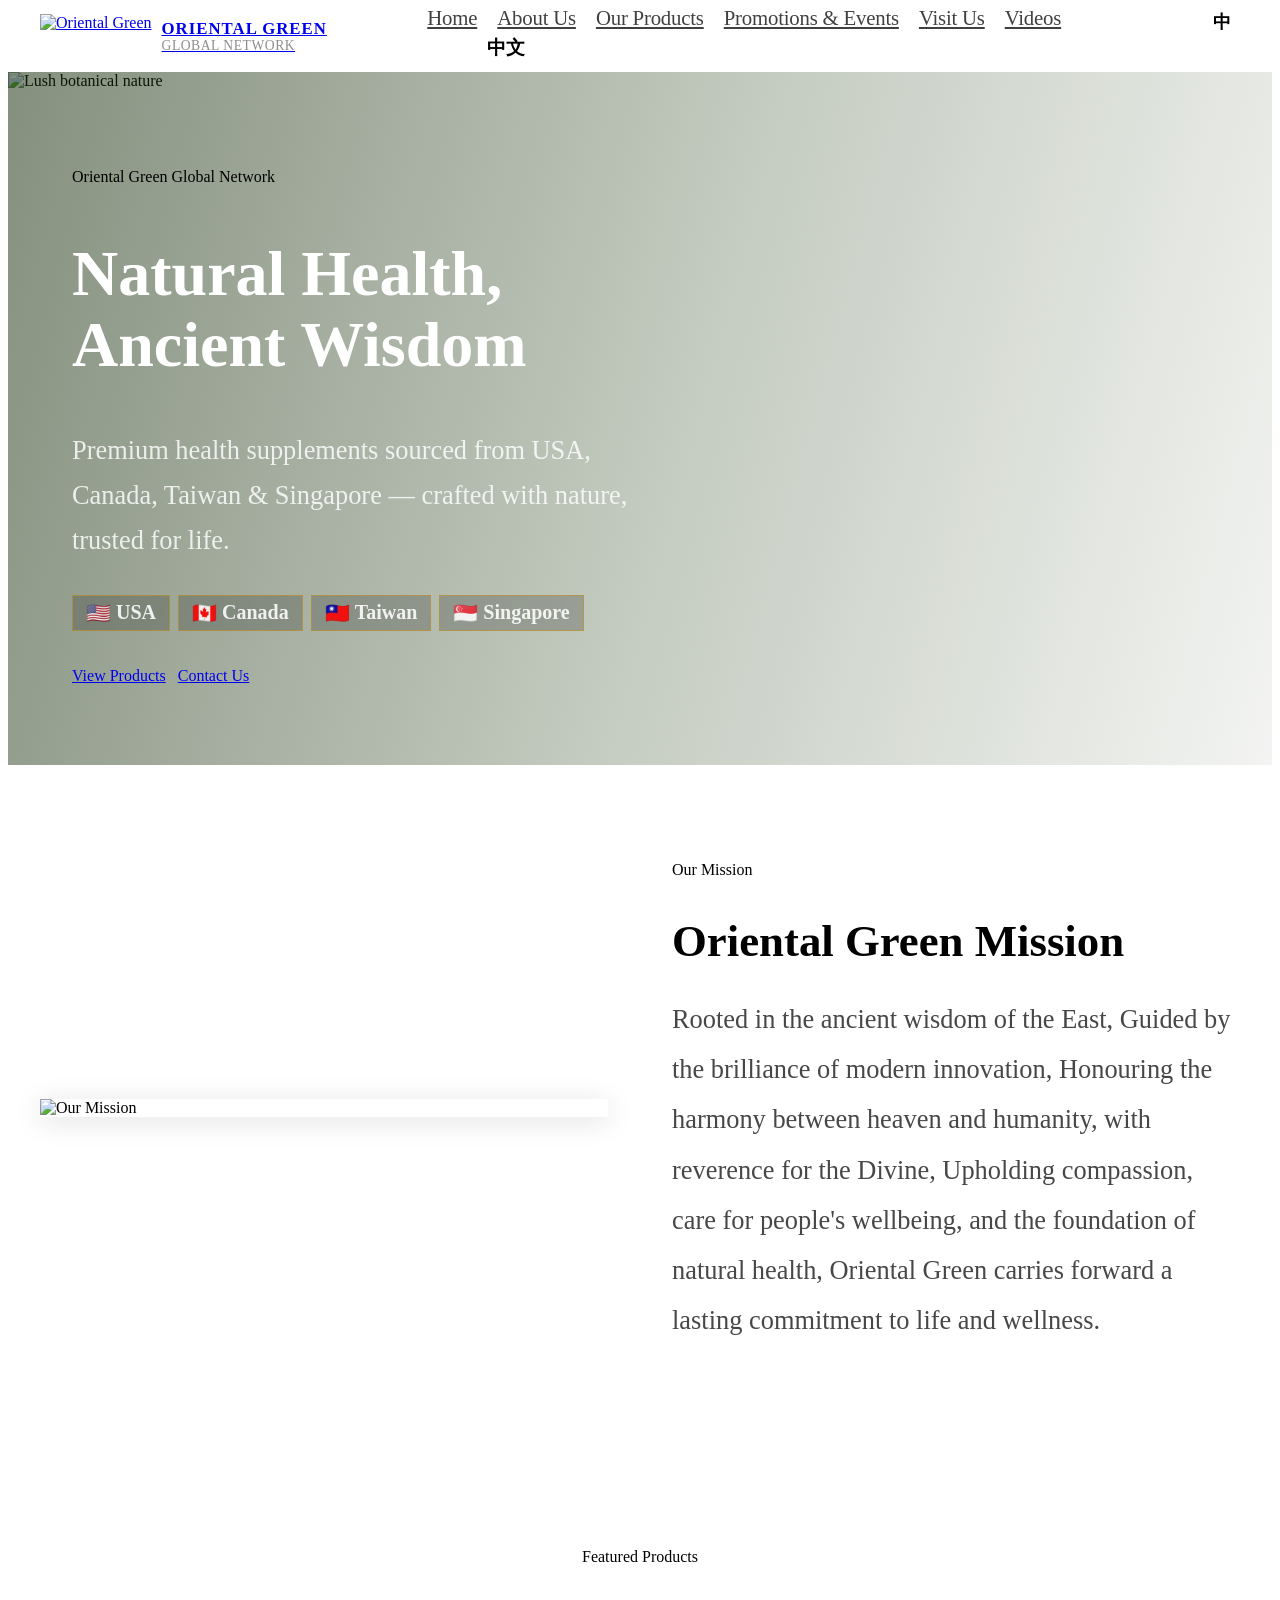
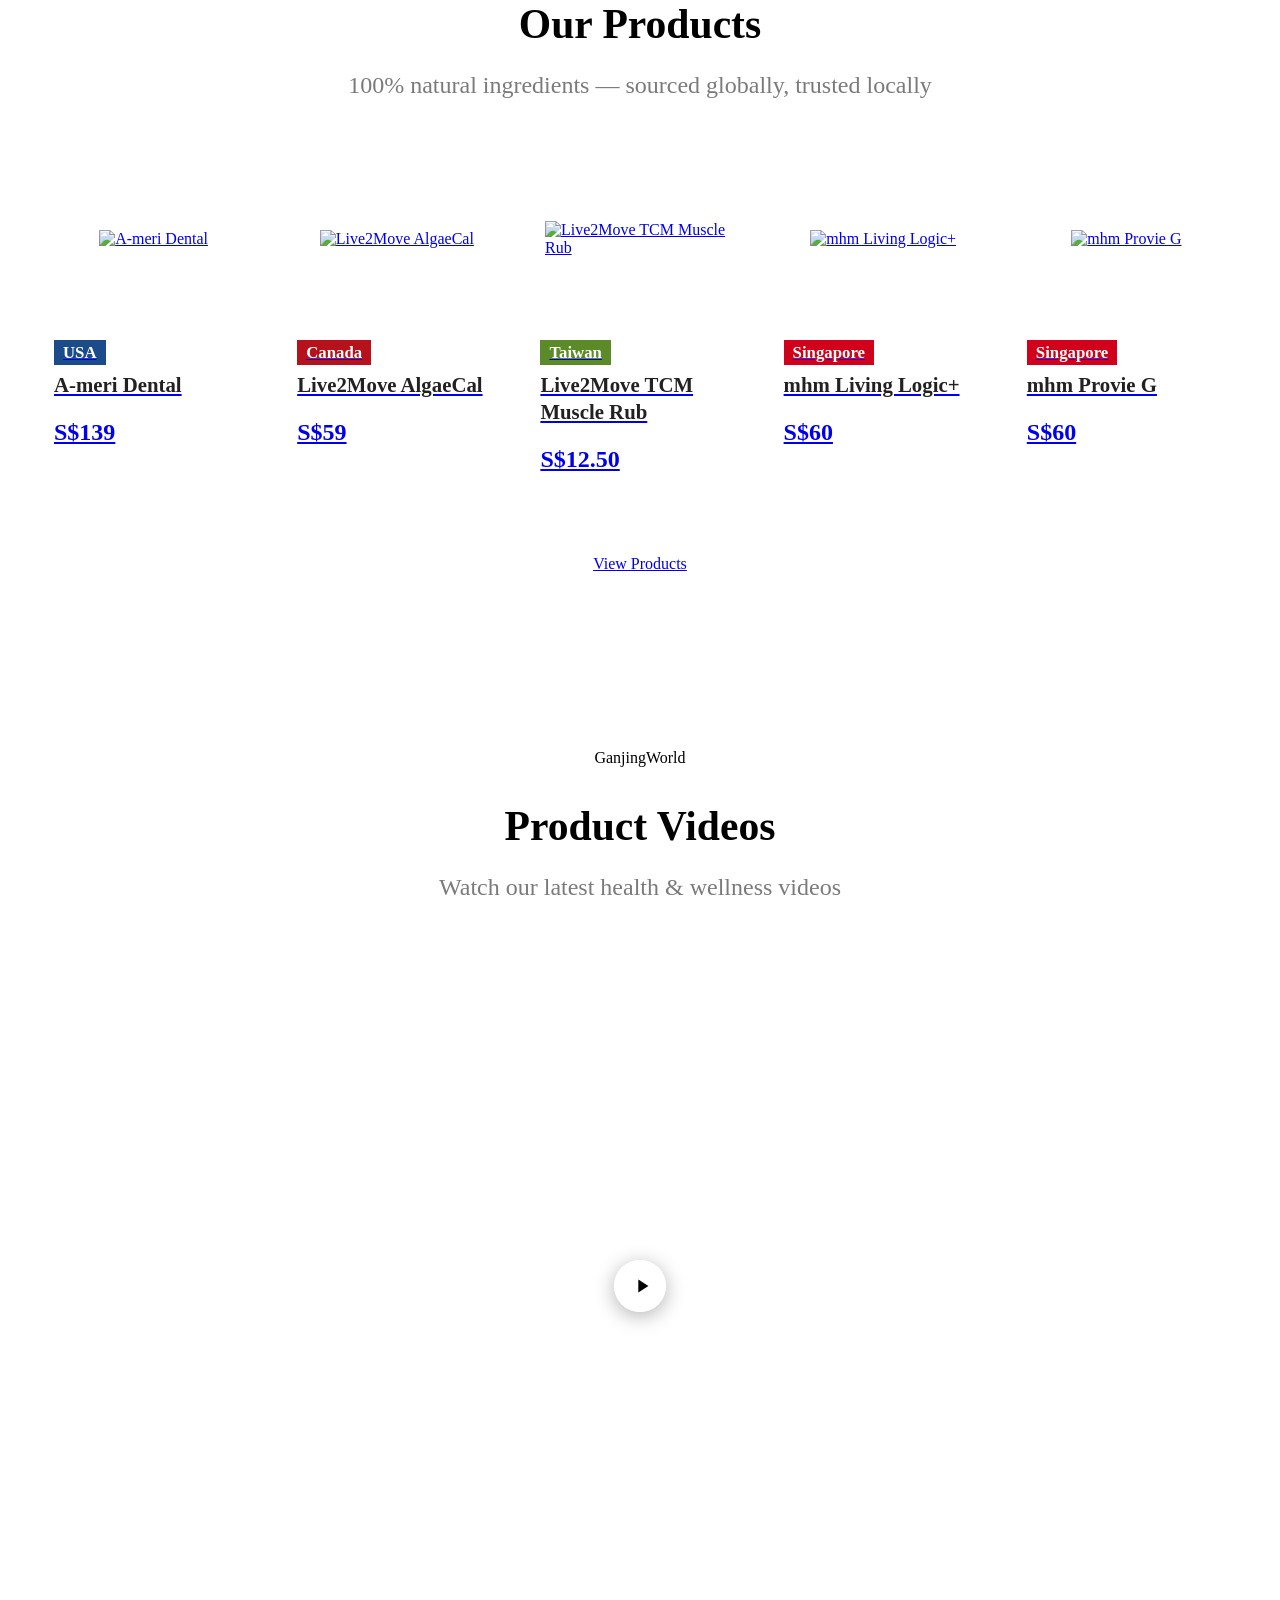
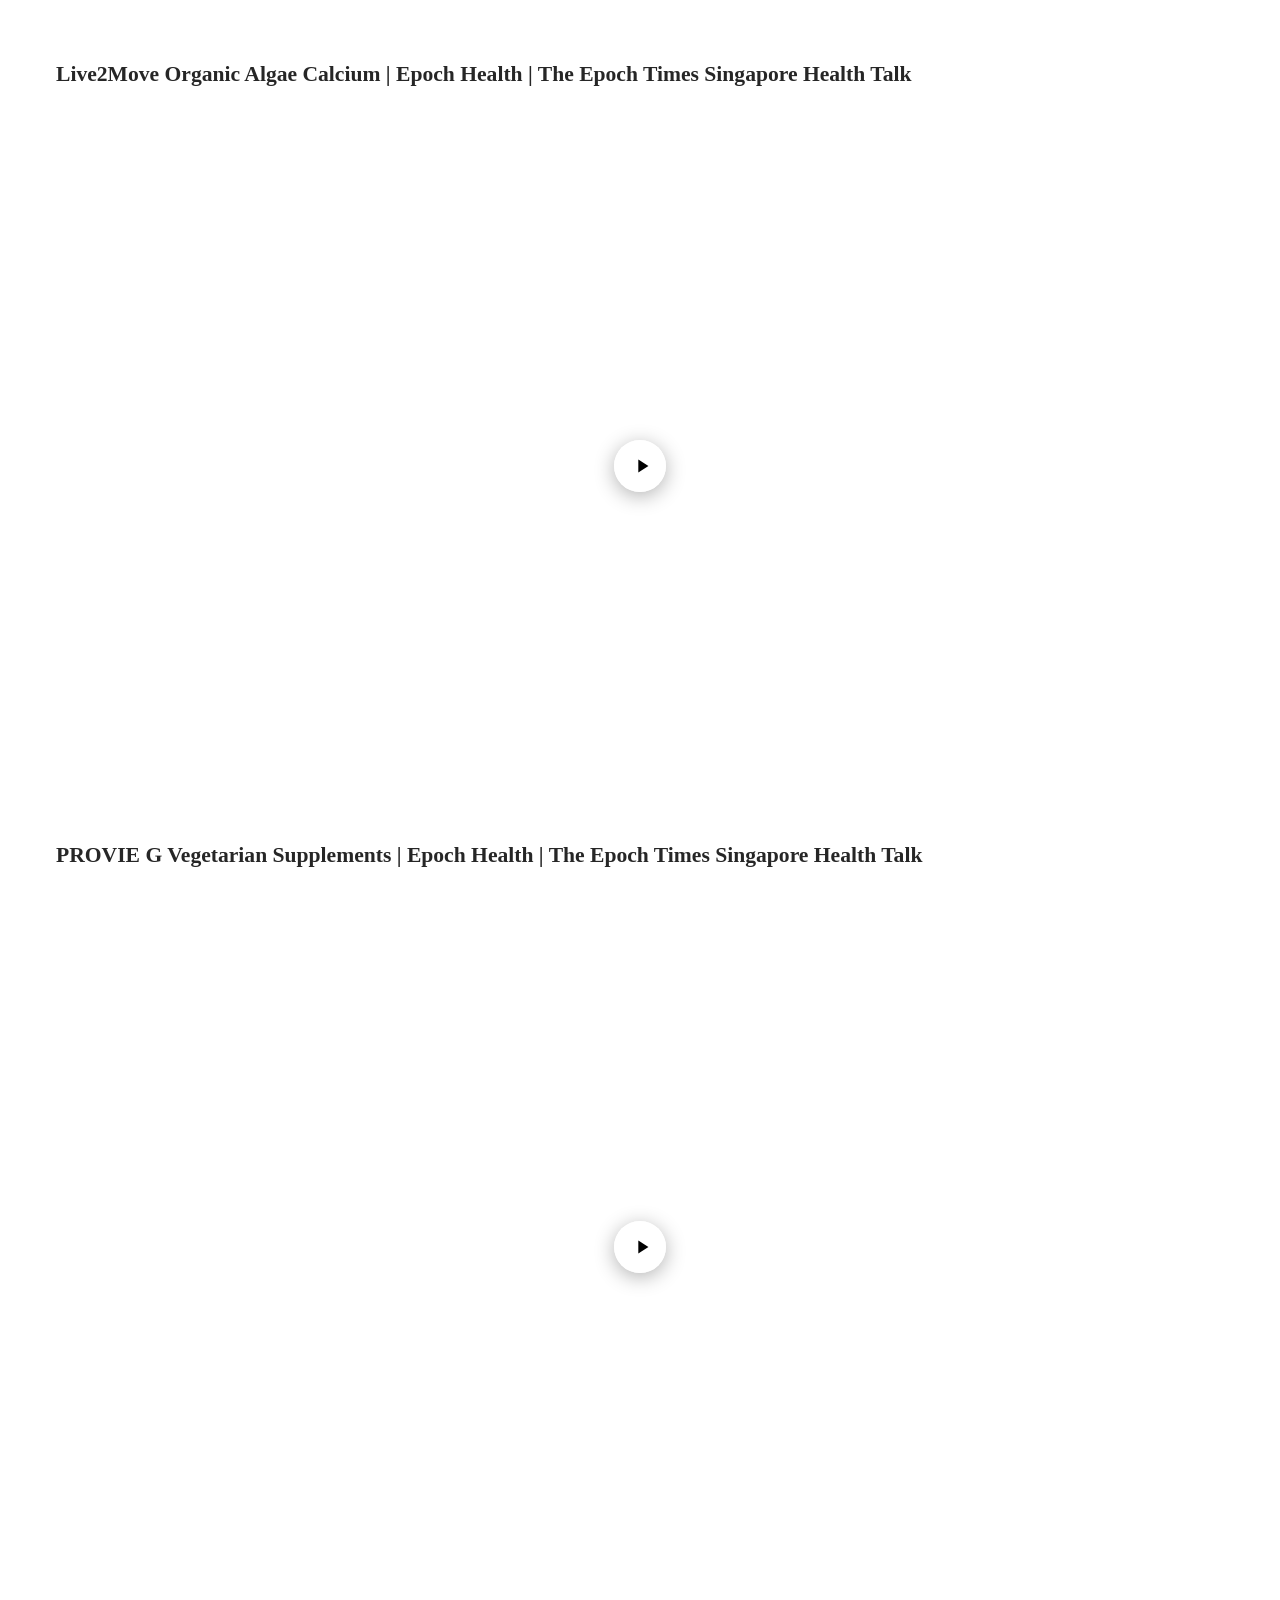
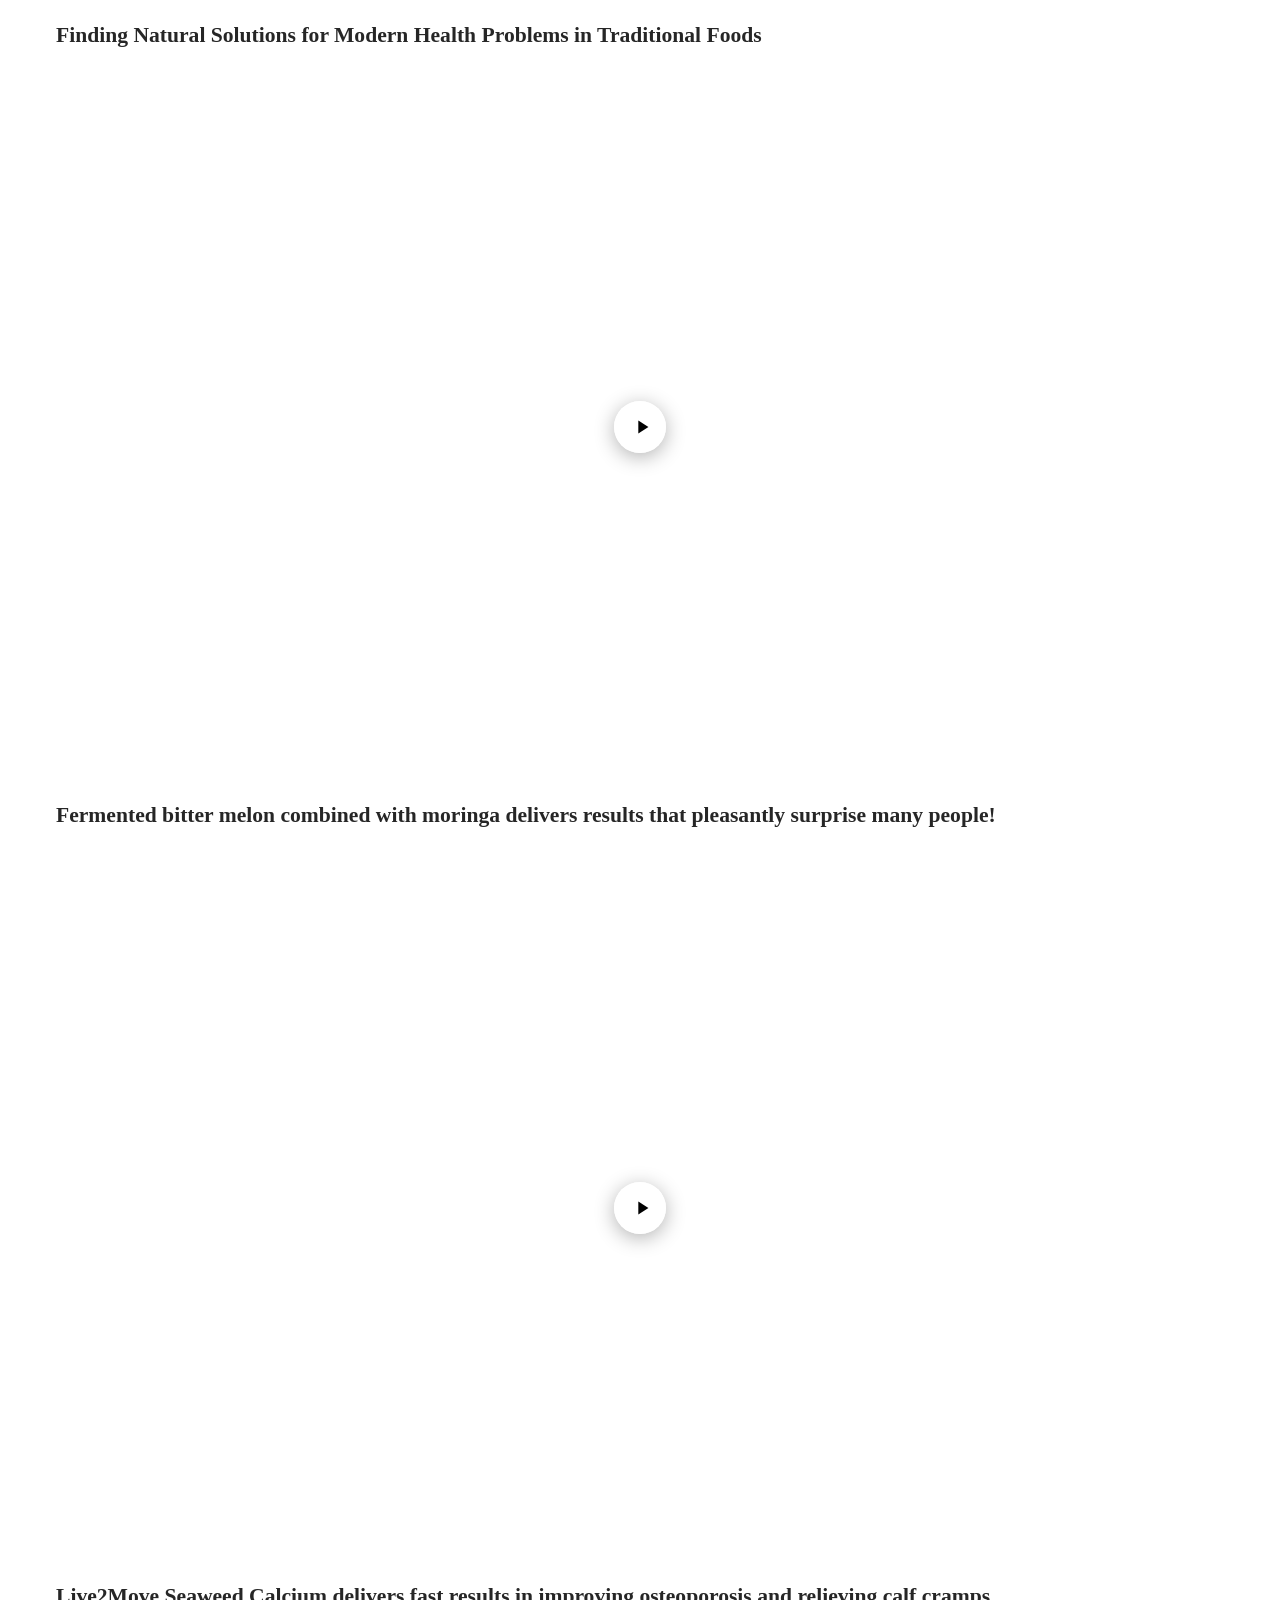
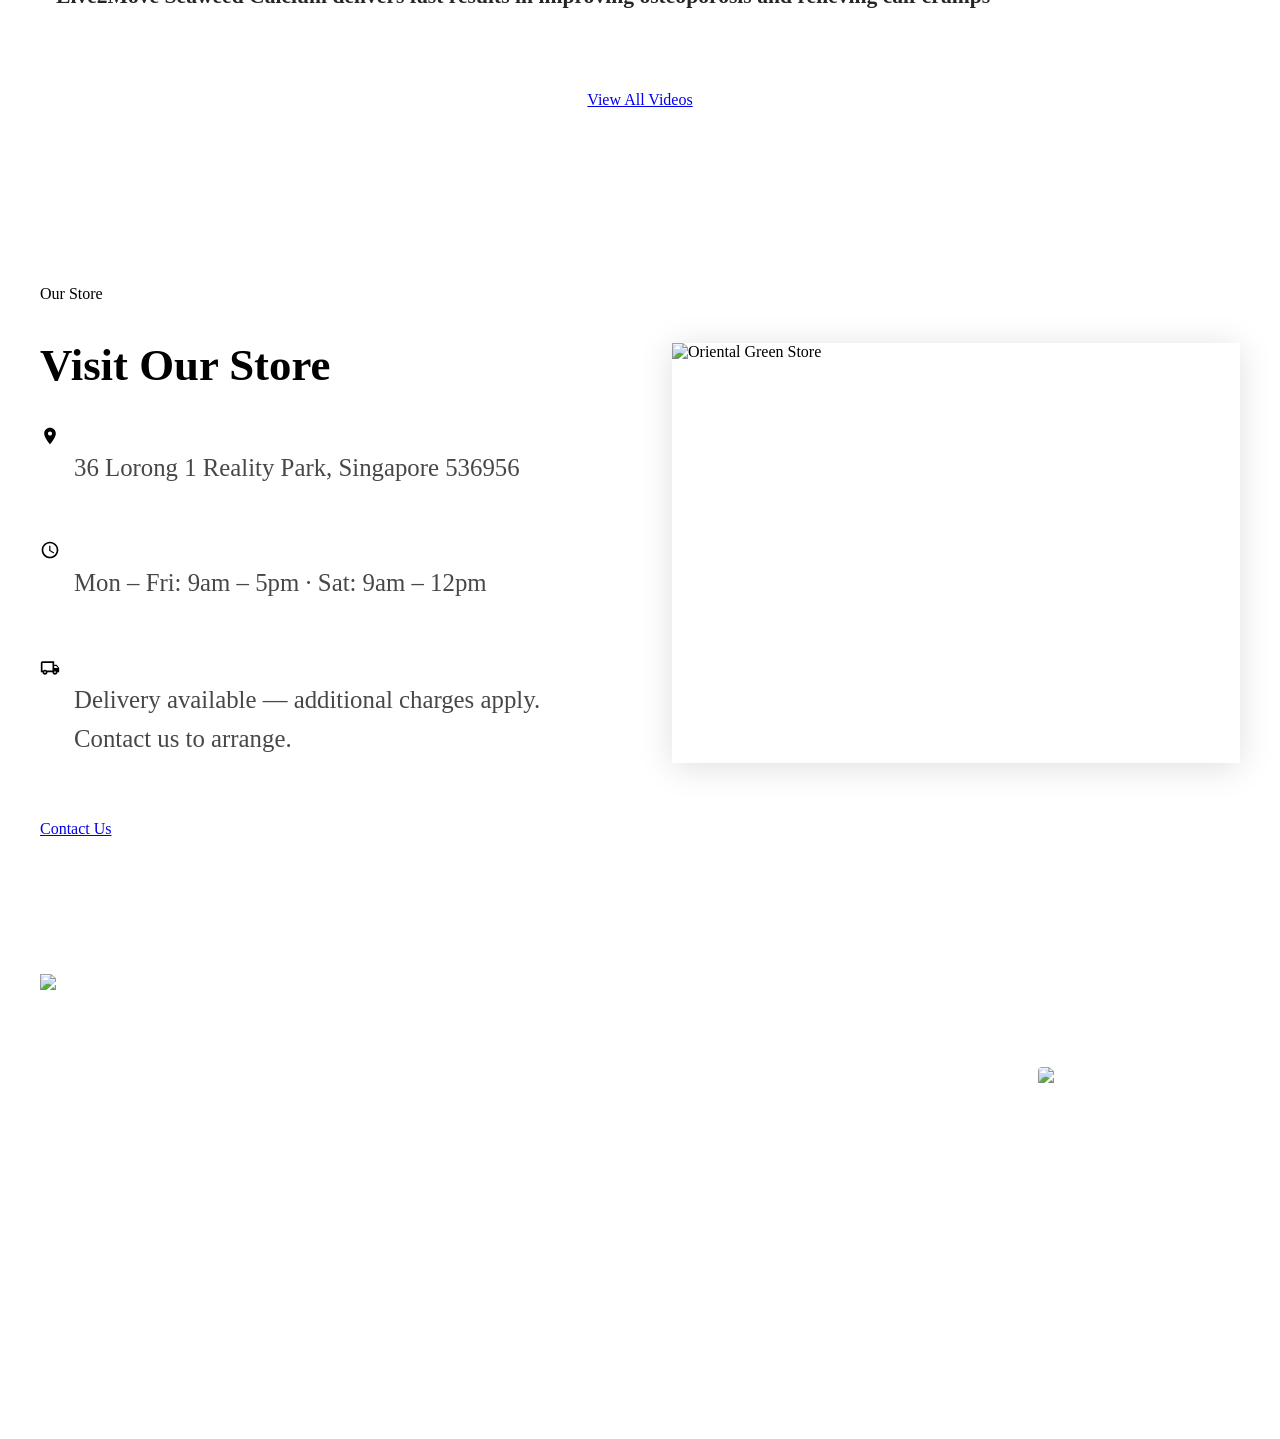
==== commit 57d1e665: "Updates" ====
--- a/oriental-green/index.html
+++ b/oriental-green/index.html
@@ -1,5 +1,5 @@
-<!DOCTYPE html><html lang="en"> <head><meta charset="UTF-8"><meta name="viewport" content="width=device-width, initial-scale=1.0"><title>Natural Health, Ancient Wisdom — Oriental Green Global Network</title><meta name="description" content="Premium natural health supplements sourced globally, trusted locally."><link rel="icon" type="image/png" href="/preview/oriental-green/uploads/Logo.png"><link rel="preconnect" href="https://fonts.googleapis.com"><link href="https://fonts.googleapis.com/css2?family=Manrope:wght@300;400;500;600;700;800&family=Lora:ital,wght@0,400;0,600;0,700;1,400&display=swap" rel="stylesheet"><link rel="stylesheet" href="/preview/oriental-green/assets/BaseLayout.BWOV98Jd.css"></head> <body> <style>astro-island,astro-slot,astro-static-slot{display:contents}</style><script>(()=>{var e=async t=>{await(await t())()};(self.Astro||(self.Astro={})).load=e;window.dispatchEvent(new Event("astro:load"));})();</script><script>(()=>{var A=Object.defineProperty;var C=(i,o,a)=>o in i?A(i,o,{enumerable:!0,configurable:!0,writable:!0,value:a}):i[o]=a;var l=(i,o,a)=>C(i,typeof o!="symbol"?o+"":o,a);var E=new Set(["__proto__","constructor","prototype"]);{let i={0:t=>y(t),1:t=>a(t),2:t=>new RegExp(t),3:t=>new Date(t),4:t=>new Map(a(t)),5:t=>new Set(a(t)),6:t=>BigInt(t),7:t=>new URL(t),8:t=>new Uint8Array(t),9:t=>new Uint16Array(t),10:t=>new Uint32Array(t),11:t=>Number.POSITIVE_INFINITY*t},o=t=>{let[h,e]=t;return h in i?i[h](e):void 0},a=t=>t.map(o),y=t=>typeof t!="object"||t===null?t:Object.fromEntries(Object.entries(t).map(([h,e])=>[h,o(e)]));class f extends HTMLElement{constructor(){super(...arguments);l(this,"Component");l(this,"hydrator");l(this,"hydrate",async()=>{var b;if(!this.hydrator||!this.isConnected)return;let e=(b=this.parentElement)==null?void 0:b.closest("astro-island[ssr]");if(e){e.addEventListener("astro:hydrate",this.hydrate,{once:!0});return}let c=this.querySelectorAll("astro-slot"),n={},p=this.querySelectorAll("template[data-astro-template]");for(let r of p){let s=r.closest(this.tagName);s!=null&&s.isSameNode(this)&&(n[r.getAttribute("data-astro-template")||"default"]=r.innerHTML,r.remove())}for(let r of c){let s=r.closest(this.tagName);s!=null&&s.isSameNode(this)&&(n[r.getAttribute("name")||"default"]=r.innerHTML)}let u;try{u=this.hasAttribute("props")?y(JSON.parse(this.getAttribute("props"))):{}}catch(r){let s=this.getAttribute("component-url")||"<unknown>",v=this.getAttribute("component-export");throw v&&(s+=` (export ${v})`),console.error(`[hydrate] Error parsing props for component ${s}`,this.getAttribute("props"),r),r}let d;await this.hydrator(this)(this.Component,u,n,{client:this.getAttribute("client")}),this.removeAttribute("ssr"),this.dispatchEvent(new CustomEvent("astro:hydrate"))});l(this,"unmount",()=>{this.isConnected||this.dispatchEvent(new CustomEvent("astro:unmount"))})}disconnectedCallback(){document.removeEventListener("astro:after-swap",this.unmount),document.addEventListener("astro:after-swap",this.unmount,{once:!0})}connectedCallback(){if(!this.hasAttribute("await-children")||document.readyState==="interactive"||document.readyState==="complete")this.childrenConnectedCallback();else{let e=()=>{document.removeEventListener("DOMContentLoaded",e),c.disconnect(),this.childrenConnectedCallback()},c=new MutationObserver(()=>{var n;((n=this.lastChild)==null?void 0:n.nodeType)===Node.COMMENT_NODE&&this.lastChild.nodeValue==="astro:end"&&(this.lastChild.remove(),e())});c.observe(this,{childList:!0}),document.addEventListener("DOMContentLoaded",e)}}async childrenConnectedCallback(){let e=this.getAttribute("before-hydration-url");e&&await import(e),this.start()}async start(){let e=JSON.parse(this.getAttribute("opts")),c=this.getAttribute("client");if(Astro[c]===void 0){window.addEventListener(`astro:${c}`,()=>this.start(),{once:!0});return}try{await Astro[c](async()=>{let n=this.getAttribute("renderer-url"),[p,{default:u}]=await Promise.all([import(this.getAttribute("component-url")),n?import(n):()=>()=>{}]),d=this.getAttribute("component-export")||"default";if(d.includes(".")){this.Component=p;for(let m of d.split(".")){if(E.has(m)||!this.Component||typeof this.Component!="object"&&typeof this.Component!="function"||!Object.hasOwn(this.Component,m))throw new Error(`Invalid component export path: ${d}`);this.Component=this.Component[m]}}else{if(E.has(d))throw new Error(`Invalid component export path: ${d}`);this.Component=p[d]}return this.hydrator=u,this.hydrate},e,this)}catch(n){console.error("[astro-island] Error hydrating %s",this.getAttribute("component-url"),n)}}attributeChangedCallback(){this.hydrate()}}l(f,"observedAttributes",["props"]),customElements.get("astro-island")||customElements.define("astro-island",f)}})();</script><astro-island uid="145ETx" prefix="r4" component-url="/preview/oriental-green/assets/SiteNav.yvbfHbtw.js" component-export="default" renderer-url="/preview/oriental-green/assets/client.mxV3x1Xx.js" props="{&quot;currentPath&quot;:[0,&quot;/preview/oriental-green/&quot;]}" ssr client="load" opts="{&quot;name&quot;:&quot;SiteNav&quot;,&quot;value&quot;:true}" await-children><nav id="site-nav" style="position:fixed;top:0;left:0;right:0;z-index:1000;background:var(--nav-bg);height:72px"><div style="max-width:1200px;margin:0 auto;width:100%;padding:0 24px;height:100%;display:flex;align-items:center;justify-content:space-between;gap:16px"><a href="/preview/oriental-green/" style="display:flex;align-items:center;gap:10px;flex-shrink:0"><img src="/preview/oriental-green/uploads/Logo.png" alt="Oriental Green" style="height:44px;width:auto;mix-blend-mode:multiply"/><div style="display:flex;flex-direction:column;line-height:1.15"><span style="font-size:1.05rem;font-weight:800;color:var(--green-brand);letter-spacing:0.06em">ORIENTAL GREEN</span><span style="font-size:0.85rem;font-weight:400;color:rgba(0,0,0,0.45);letter-spacing:0.04em">GLOBAL NETWORK</span></div></a><div style="align-items:center;gap:2px;flex-wrap:nowrap" class="hidden md:flex"><a href="/preview/oriental-green/" style="padding:8px 10px;font-size:1.3rem;font-weight:500;color:rgba(0,0,0,0.75);border-bottom:2px solid transparent;letter-spacing:-0.01em;transition:color 0.15s, border-color 0.15s;white-space:nowrap">Home</a><a href="/preview/oriental-green/about" style="padding:8px 10px;font-size:1.3rem;font-weight:500;color:rgba(0,0,0,0.75);border-bottom:2px solid transparent;letter-spacing:-0.01em;transition:color 0.15s, border-color 0.15s;white-space:nowrap">About Us</a><a href="/preview/oriental-green/products" style="padding:8px 10px;font-size:1.3rem;font-weight:500;color:rgba(0,0,0,0.75);border-bottom:2px solid transparent;letter-spacing:-0.01em;transition:color 0.15s, border-color 0.15s;white-space:nowrap">Our Products</a><a href="/preview/oriental-green/events" style="padding:8px 10px;font-size:1.3rem;font-weight:500;color:rgba(0,0,0,0.75);border-bottom:2px solid transparent;letter-spacing:-0.01em;transition:color 0.15s, border-color 0.15s;white-space:nowrap">Promotions &amp; Events</a><a href="/preview/oriental-green/visit" style="padding:8px 10px;font-size:1.3rem;font-weight:500;color:rgba(0,0,0,0.75);border-bottom:2px solid transparent;letter-spacing:-0.01em;transition:color 0.15s, border-color 0.15s;white-space:nowrap">Visit Us</a><a href="/preview/oriental-green/videos" style="padding:8px 10px;font-size:1.3rem;font-weight:500;color:rgba(0,0,0,0.75);border-bottom:2px solid transparent;letter-spacing:-0.01em;transition:color 0.15s, border-color 0.15s;white-space:nowrap">Videos</a><div style="margin-left:10px;display:flex;border:1.5px solid var(--green-brand);border-radius:var(--pill);overflow:hidden;flex-shrink:0"><button style="background:var(--green-brand);color:#fff;border:none;padding:5px 11px;font-size:1.2rem;font-weight:700;cursor:pointer;transition:all 0.15s">EN</button><button style="background:transparent;color:var(--green-brand);border:none;padding:5px 11px;font-size:1.2rem;font-weight:700;cursor:pointer;transition:all 0.15s">中文</button></div></div><div style="align-items:center;gap:10px" class="flex md:hidden"><div style="display:flex;border:1.5px solid var(--green-brand);border-radius:var(--pill);overflow:hidden"><button style="background:var(--green-brand);color:#fff;border:none;padding:4px 9px;font-size:1.1rem;font-weight:700;cursor:pointer;transition:all 0.15s">EN</button><button style="background:transparent;color:var(--green-brand);border:none;padding:4px 9px;font-size:1.1rem;font-weight:700;cursor:pointer;transition:all 0.15s">中</button></div><button aria-label="Toggle menu" style="background:none;border:none;cursor:pointer;padding:6px;display:flex;flex-direction:column;gap:5px"><span style="display:block;width:22px;height:2px;background:var(--green-deep);border-radius:2px;transition:all 0.25s ease;transform:none;opacity:1"></span><span style="display:block;width:22px;height:2px;background:var(--green-deep);border-radius:2px;transition:all 0.25s ease;transform:none;opacity:1"></span><span style="display:block;width:22px;height:2px;background:var(--green-deep);border-radius:2px;transition:all 0.25s ease;transform:none;opacity:1"></span></button></div></div></nav><!--astro:end--></astro-island> <main>  <astro-island uid="1TP4p3" prefix="r3" component-url="/preview/oriental-green/assets/HomeContent.xL2kEOXI.js" component-export="default" renderer-url="/preview/oriental-green/assets/client.mxV3x1Xx.js" props="{&quot;videos&quot;:[1,[[0,{&quot;url&quot;:[0,&quot;https://www.ganjingworld.com/s/zMXEqvb9eN&quot;],&quot;titleEN&quot;:[0,&quot;Live2Move Organic Algae Calcium | Epoch Health | The Epoch Times Singapore Health Talk&quot;],&quot;titleZH&quot;:[0,&quot;Live2Move Organic Algae Calcium | Epoch Health | The Epoch Times Singapore Health Talk&quot;],&quot;thumbnail&quot;:[0,&quot;https://image1-ap-japan.cloudokyo.cloud/image/v14/2f/c3/8a/2fc38a23-a97e-418c-a7f2-9b766c1160db/672.jpg&quot;]}],[0,{&quot;url&quot;:[0,&quot;https://www.ganjingworld.com/s/NZl0jOgAq4&quot;],&quot;titleEN&quot;:[0,&quot;PROVIE G Vegetarian Supplements | Epoch Health | The Epoch Times Singapore Health Talk&quot;],&quot;titleZH&quot;:[0,&quot;PROVIE G Vegetarian Supplements | Epoch Health | The Epoch Times Singapore Health Talk&quot;],&quot;thumbnail&quot;:[0,&quot;https://image1-ap-japan.cloudokyo.cloud/image/v14/f8/be/a3/f8bea368-b9f3-4b64-a65d-cb8ae5d5e57f/672.jpg&quot;]}],[0,{&quot;url&quot;:[0,&quot;https://www.ganjingworld.com/s/xKxeEmQ18N&quot;],&quot;titleEN&quot;:[0,&quot;从传统食物中发现现代病的“解药”&quot;],&quot;titleZH&quot;:[0,&quot;从传统食物中发现现代病的“解药”&quot;],&quot;thumbnail&quot;:[0,&quot;https://image1-ap-japan.cloudokyo.cloud/image/v14/5c/bc/ad/5cbcada0-a820-419a-af40-eb1ef123e52c/672.jpg&quot;]}],[0,{&quot;url&quot;:[0,&quot;https://www.ganjingworld.com/s/3kYxp1EEok&quot;],&quot;titleEN&quot;:[0,&quot;Fermented bitter melon combined with moringa delivers results that pleasantly surprise many people!&quot;],&quot;titleZH&quot;:[0,&quot;Fermented bitter melon combined with moringa delivers results that pleasantly surprise many people!&quot;],&quot;thumbnail&quot;:[0,&quot;https://image1-ap-japan.cloudokyo.cloud/image/v14/98/49/a9/9849a980-ebe6-4e48-8f77-8626f3d4e313/672.jpg&quot;]}],[0,{&quot;url&quot;:[0,&quot;https://www.ganjingworld.com/s/oJEanB97Xv&quot;],&quot;titleEN&quot;:[0,&quot;Live2Move海藻钙对改善骨质疏松症和小腿抽筋见效快&quot;],&quot;titleZH&quot;:[0,&quot;Live2Move海藻钙对改善骨质疏松症和小腿抽筋见效快&quot;],&quot;thumbnail&quot;:[0,&quot;https://image1-ap-japan.cloudokyo.cloud/image/v14/9f/ec/62/9fec621e-7369-45ee-be27-695243060b8a/672.jpg&quot;]}]]]}" ssr client="load" opts="{&quot;name&quot;:&quot;HomeContent&quot;,&quot;value&quot;:true}" await-children><div><section style="margin-top:72px;min-height:600px;position:relative;overflow:hidden;display:flex;align-items:center"><div class="hero-img" style="position:absolute;inset:0;overflow:hidden"><img src="https://images.unsplash.com/photo-1533563906091-fdfdffc3e3c4?auto=format&amp;fit=crop&amp;w=2000&amp;q=85" alt="Lush botanical nature" style="width:100%;height:100%;object-fit:cover;object-position:center center"/></div><div style="position:absolute;inset:0;background:linear-gradient(105deg, rgba(20,42,8,0.52) 0%, rgba(30,56,12,0.25) 55%, rgba(20,42,8,0.05) 100%);pointer-events:none"></div><div style="position:relative;z-index:1;max-width:580px;padding:80px 48px 80px 64px"><p class="section-label gsap-hero-item" data-delay="0" style="color:var(--gold)">Oriental Green Global Network</p><h1 class="gsap-hero-item" data-delay="1" style="font-size:clamp(3.6rem, 5vw, 5.2rem);font-weight:800;color:#fff;line-height:1.1;margin-bottom:20px;white-space:pre-line">Natural Health,
-Ancient Wisdom</h1><div class="gsap-hero-item" data-delay="2" style="width:56px;height:2px;background:var(--gold);margin-bottom:24px"></div><p class="gsap-hero-item" data-delay="2" style="font-size:1.65rem;color:rgba(255,255,255,0.82);line-height:1.7;margin-bottom:32px">Premium health supplements sourced from USA, Canada, Taiwan &amp; Singapore — crafted with nature, trusted for life.</p><div class="gsap-hero-item" data-delay="3" style="display:flex;flex-wrap:wrap;gap:8px;margin-bottom:36px"><span style="display:inline-flex;align-items:center;gap:5px;border:1px solid rgba(196,146,40,0.65);border-radius:var(--pill);padding:5px 13px;font-size:1.25rem;font-weight:600;color:rgba(255,255,255,0.88);background:rgba(0,0,0,0.2);backdrop-filter:blur(4px)"><span>🇺🇸</span> <!-- -->USA</span><span style="display:inline-flex;align-items:center;gap:5px;border:1px solid rgba(196,146,40,0.65);border-radius:var(--pill);padding:5px 13px;font-size:1.25rem;font-weight:600;color:rgba(255,255,255,0.88);background:rgba(0,0,0,0.2);backdrop-filter:blur(4px)"><span>🇨🇦</span> <!-- -->Canada</span><span style="display:inline-flex;align-items:center;gap:5px;border:1px solid rgba(196,146,40,0.65);border-radius:var(--pill);padding:5px 13px;font-size:1.25rem;font-weight:600;color:rgba(255,255,255,0.88);background:rgba(0,0,0,0.2);backdrop-filter:blur(4px)"><span>🇹🇼</span> <!-- -->Taiwan</span><span style="display:inline-flex;align-items:center;gap:5px;border:1px solid rgba(196,146,40,0.65);border-radius:var(--pill);padding:5px 13px;font-size:1.25rem;font-weight:600;color:rgba(255,255,255,0.88);background:rgba(0,0,0,0.2);backdrop-filter:blur(4px)"><span>🇸🇬</span> <!-- -->Singapore</span></div><div class="gsap-hero-item" data-delay="3" style="display:flex;gap:12px;flex-wrap:wrap"><a href="/preview/oriental-green/products" class="btn-primary">View Products</a><a href="/preview/oriental-green/visit" class="btn-outline-dark">Contact Us</a></div></div></section><section style="background:var(--canvas);padding:80px 32px"><div style="max-width:1200px;margin:0 auto;display:grid;grid-template-columns:repeat(auto-fit, minmax(300px,1fr));gap:64px;align-items:center"><div class="gsap-fade-left" style="border-radius:var(--card-radius);overflow:hidden;box-shadow:0 4px 28px rgba(0,0,0,0.13)"><img src="/preview/oriental-green/uploads/Mission image.jpg" alt="Our Mission" style="width:100%;object-fit:cover;display:block"/></div><div class="gsap-fade-right"><p class="section-label">Our Mission</p><h2 style="font-size:2.8rem;font-weight:700;color:var(--green-brand);margin-bottom:24px;line-height:1.15">Oriental Green Mission</h2><p style="font-size:1.65rem;color:rgba(0,0,0,0.72);line-height:1.9">Rooted in the ancient wisdom of the East, Guided by the brilliance of modern innovation, Honouring the harmony between heaven and humanity, with reverence for the Divine, Upholding compassion, care for people&#x27;s wellbeing, and the foundation of natural health, Oriental Green carries forward a lasting commitment to life and wellness.</p></div></div></section><section style="background:#fff;padding:80px 32px"><div style="max-width:1200px;margin:0 auto"><p class="section-label gsap-fade-up" style="text-align:center">Featured Products</p><h2 class="gsap-fade-up" style="font-size:2.6rem;font-weight:700;color:var(--green-brand);text-align:center;margin-bottom:8px">Our Products</h2><p class="gsap-fade-up" style="text-align:center;color:rgba(0,0,0,0.52);margin-bottom:48px;font-size:1.5rem">100% natural ingredients — sourced globally, trusted locally</p><div class="gsap-stagger" style="display:grid;grid-template-columns:repeat(auto-fill, minmax(200px,1fr));gap:16px"><a href="/preview/oriental-green/products" class="card gsap-stagger-item" style="overflow:hidden;display:block;transition:transform 0.25s ease, box-shadow 0.25s ease"><div style="height:168px;background:#fff;display:flex;align-items:center;justify-content:center;overflow:hidden;padding:8px"><img src="/preview/oriental-green/uploads/A-meri Dental.jpeg" alt="A-meri Dental" style="max-height:148px;max-width:90%;object-fit:contain"/></div><div style="padding:12px 14px 18px"><span style="font-size:1.05rem;font-weight:700;padding:3px 9px;border-radius:var(--pill);background:#1B4B8A;color:#fff">USA</span><p style="font-size:1.3rem;font-weight:700;color:rgba(0,0,0,0.87);margin-top:8px;line-height:1.3">A-meri Dental</p><p style="font-size:1.5rem;font-weight:800;color:var(--green-brand);margin-top:4px">S$139</p></div></a><a href="/preview/oriental-green/products" class="card gsap-stagger-item" style="overflow:hidden;display:block;transition:transform 0.25s ease, box-shadow 0.25s ease"><div style="height:168px;background:#fff;display:flex;align-items:center;justify-content:center;overflow:hidden;padding:8px"><img src="/preview/oriental-green/uploads/Live2Move AlgaeCal.jpeg" alt="Live2Move AlgaeCal" style="max-height:148px;max-width:90%;object-fit:contain"/></div><div style="padding:12px 14px 18px"><span style="font-size:1.05rem;font-weight:700;padding:3px 9px;border-radius:var(--pill);background:#B5121B;color:#fff">Canada</span><p style="font-size:1.3rem;font-weight:700;color:rgba(0,0,0,0.87);margin-top:8px;line-height:1.3">Live2Move AlgaeCal</p><p style="font-size:1.5rem;font-weight:800;color:var(--green-brand);margin-top:4px">S$59</p></div></a><a href="/preview/oriental-green/products" class="card gsap-stagger-item" style="overflow:hidden;display:block;transition:transform 0.25s ease, box-shadow 0.25s ease"><div style="height:168px;background:#fff;display:flex;align-items:center;justify-content:center;overflow:hidden;padding:8px"><img src="/preview/oriental-green/uploads/Live2Move TCM Muscle Rub.jpeg" alt="Live2Move TCM Muscle Rub" style="max-height:148px;max-width:90%;object-fit:contain"/></div><div style="padding:12px 14px 18px"><span style="font-size:1.05rem;font-weight:700;padding:3px 9px;border-radius:var(--pill);background:#5C8A28;color:#fff">Taiwan</span><p style="font-size:1.3rem;font-weight:700;color:rgba(0,0,0,0.87);margin-top:8px;line-height:1.3">Live2Move TCM Muscle Rub</p><p style="font-size:1.5rem;font-weight:800;color:var(--green-brand);margin-top:4px">S$12.50</p></div></a><a href="/preview/oriental-green/products" class="card gsap-stagger-item" style="overflow:hidden;display:block;transition:transform 0.25s ease, box-shadow 0.25s ease"><div style="height:168px;background:#fff;display:flex;align-items:center;justify-content:center;overflow:hidden;padding:8px"><img src="/preview/oriental-green/uploads/mhm Living Logic+.jpeg" alt="mhm Living Logic+" style="max-height:148px;max-width:90%;object-fit:contain"/></div><div style="padding:12px 14px 18px"><span style="font-size:1.05rem;font-weight:700;padding:3px 9px;border-radius:var(--pill);background:#d0021b;color:#fff">Singapore</span><p style="font-size:1.3rem;font-weight:700;color:rgba(0,0,0,0.87);margin-top:8px;line-height:1.3">mhm Living Logic+</p><p style="font-size:1.5rem;font-weight:800;color:var(--green-brand);margin-top:4px">S$60</p></div></a><a href="/preview/oriental-green/products" class="card gsap-stagger-item" style="overflow:hidden;display:block;transition:transform 0.25s ease, box-shadow 0.25s ease"><div style="height:168px;background:#fff;display:flex;align-items:center;justify-content:center;overflow:hidden;padding:8px"><img src="/preview/oriental-green/uploads/mhm Provie G.jpeg" alt="mhm Provie G" style="max-height:148px;max-width:90%;object-fit:contain"/></div><div style="padding:12px 14px 18px"><span style="font-size:1.05rem;font-weight:700;padding:3px 9px;border-radius:var(--pill);background:#d0021b;color:#fff">Singapore</span><p style="font-size:1.3rem;font-weight:700;color:rgba(0,0,0,0.87);margin-top:8px;line-height:1.3">mhm Provie G</p><p style="font-size:1.5rem;font-weight:800;color:var(--green-brand);margin-top:4px">S$60</p></div></a></div><div class="gsap-fade-up" style="text-align:center;margin-top:40px"><a href="/preview/oriental-green/products" class="btn-primary">View Products</a></div></div></section><section style="background:var(--canvas);padding:80px 32px"><div style="max-width:1200px;margin:0 auto"><p class="section-label gsap-fade-up" style="text-align:center">GanjingWorld</p><h2 class="gsap-fade-up" style="font-size:2.6rem;font-weight:700;color:var(--green-brand);text-align:center;margin-bottom:8px">Product Videos</h2><p class="gsap-fade-up" style="text-align:center;color:rgba(0,0,0,0.52);margin-bottom:48px;font-size:1.5rem">Watch our latest health &amp; wellness videos</p><div class="videos-grid"><a href="https://www.ganjingworld.com/s/zMXEqvb9eN" target="_blank" rel="noopener noreferrer" class="card" style="overflow:hidden;display:block;text-decoration:none"><div style="position:relative;padding-bottom:56.25%;height:0;background:var(--green-deep)"><img src="https://image1-ap-japan.cloudokyo.cloud/image/v14/2f/c3/8a/2fc38a23-a97e-418c-a7f2-9b766c1160db/672.jpg" alt="Live2Move Organic Algae Calcium | Epoch Health | The Epoch Times Singapore Health Talk" style="position:absolute;inset:0;width:100%;height:100%;object-fit:cover"/><div style="position:absolute;inset:0;display:flex;align-items:center;justify-content:center;background:rgba(0,0,0,0.22)"><div style="width:52px;height:52px;background:rgba(255,255,255,0.92);border-radius:50%;display:flex;align-items:center;justify-content:center;box-shadow:0 4px 20px rgba(0,0,0,0.3)"><svg viewBox="0 0 24 24" style="width:22px;height:22px;fill:var(--green-brand);margin-left:3px"><path d="M8 5v14l11-7z"></path></svg></div></div></div><div style="padding:14px 16px 18px"><p style="font-size:1.35rem;font-weight:600;color:rgba(0,0,0,0.85);line-height:1.4;display:-webkit-box;-webkit-line-clamp:2;-webkit-box-orient:vertical;overflow:hidden">Live2Move Organic Algae Calcium | Epoch Health | The Epoch Times Singapore Health Talk</p></div></a><a href="https://www.ganjingworld.com/s/NZl0jOgAq4" target="_blank" rel="noopener noreferrer" class="card" style="overflow:hidden;display:block;text-decoration:none"><div style="position:relative;padding-bottom:56.25%;height:0;background:var(--green-deep)"><img src="https://image1-ap-japan.cloudokyo.cloud/image/v14/f8/be/a3/f8bea368-b9f3-4b64-a65d-cb8ae5d5e57f/672.jpg" alt="PROVIE G Vegetarian Supplements | Epoch Health | The Epoch Times Singapore Health Talk" style="position:absolute;inset:0;width:100%;height:100%;object-fit:cover"/><div style="position:absolute;inset:0;display:flex;align-items:center;justify-content:center;background:rgba(0,0,0,0.22)"><div style="width:52px;height:52px;background:rgba(255,255,255,0.92);border-radius:50%;display:flex;align-items:center;justify-content:center;box-shadow:0 4px 20px rgba(0,0,0,0.3)"><svg viewBox="0 0 24 24" style="width:22px;height:22px;fill:var(--green-brand);margin-left:3px"><path d="M8 5v14l11-7z"></path></svg></div></div></div><div style="padding:14px 16px 18px"><p style="font-size:1.35rem;font-weight:600;color:rgba(0,0,0,0.85);line-height:1.4;display:-webkit-box;-webkit-line-clamp:2;-webkit-box-orient:vertical;overflow:hidden">PROVIE G Vegetarian Supplements | Epoch Health | The Epoch Times Singapore Health Talk</p></div></a><a href="https://www.ganjingworld.com/s/xKxeEmQ18N" target="_blank" rel="noopener noreferrer" class="card" style="overflow:hidden;display:block;text-decoration:none"><div style="position:relative;padding-bottom:56.25%;height:0;background:var(--green-deep)"><img src="https://image1-ap-japan.cloudokyo.cloud/image/v14/5c/bc/ad/5cbcada0-a820-419a-af40-eb1ef123e52c/672.jpg" alt="从传统食物中发现现代病的“解药”" style="position:absolute;inset:0;width:100%;height:100%;object-fit:cover"/><div style="position:absolute;inset:0;display:flex;align-items:center;justify-content:center;background:rgba(0,0,0,0.22)"><div style="width:52px;height:52px;background:rgba(255,255,255,0.92);border-radius:50%;display:flex;align-items:center;justify-content:center;box-shadow:0 4px 20px rgba(0,0,0,0.3)"><svg viewBox="0 0 24 24" style="width:22px;height:22px;fill:var(--green-brand);margin-left:3px"><path d="M8 5v14l11-7z"></path></svg></div></div></div><div style="padding:14px 16px 18px"><p style="font-size:1.35rem;font-weight:600;color:rgba(0,0,0,0.85);line-height:1.4;display:-webkit-box;-webkit-line-clamp:2;-webkit-box-orient:vertical;overflow:hidden">从传统食物中发现现代病的“解药”</p></div></a><a href="https://www.ganjingworld.com/s/3kYxp1EEok" target="_blank" rel="noopener noreferrer" class="card" style="overflow:hidden;display:block;text-decoration:none"><div style="position:relative;padding-bottom:56.25%;height:0;background:var(--green-deep)"><img src="https://image1-ap-japan.cloudokyo.cloud/image/v14/98/49/a9/9849a980-ebe6-4e48-8f77-8626f3d4e313/672.jpg" alt="Fermented bitter melon combined with moringa delivers results that pleasantly surprise many people!" style="position:absolute;inset:0;width:100%;height:100%;object-fit:cover"/><div style="position:absolute;inset:0;display:flex;align-items:center;justify-content:center;background:rgba(0,0,0,0.22)"><div style="width:52px;height:52px;background:rgba(255,255,255,0.92);border-radius:50%;display:flex;align-items:center;justify-content:center;box-shadow:0 4px 20px rgba(0,0,0,0.3)"><svg viewBox="0 0 24 24" style="width:22px;height:22px;fill:var(--green-brand);margin-left:3px"><path d="M8 5v14l11-7z"></path></svg></div></div></div><div style="padding:14px 16px 18px"><p style="font-size:1.35rem;font-weight:600;color:rgba(0,0,0,0.85);line-height:1.4;display:-webkit-box;-webkit-line-clamp:2;-webkit-box-orient:vertical;overflow:hidden">Fermented bitter melon combined with moringa delivers results that pleasantly surprise many people!</p></div></a><a href="https://www.ganjingworld.com/s/oJEanB97Xv" target="_blank" rel="noopener noreferrer" class="card" style="overflow:hidden;display:block;text-decoration:none"><div style="position:relative;padding-bottom:56.25%;height:0;background:var(--green-deep)"><img src="https://image1-ap-japan.cloudokyo.cloud/image/v14/9f/ec/62/9fec621e-7369-45ee-be27-695243060b8a/672.jpg" alt="Live2Move海藻钙对改善骨质疏松症和小腿抽筋见效快" style="position:absolute;inset:0;width:100%;height:100%;object-fit:cover"/><div style="position:absolute;inset:0;display:flex;align-items:center;justify-content:center;background:rgba(0,0,0,0.22)"><div style="width:52px;height:52px;background:rgba(255,255,255,0.92);border-radius:50%;display:flex;align-items:center;justify-content:center;box-shadow:0 4px 20px rgba(0,0,0,0.3)"><svg viewBox="0 0 24 24" style="width:22px;height:22px;fill:var(--green-brand);margin-left:3px"><path d="M8 5v14l11-7z"></path></svg></div></div></div><div style="padding:14px 16px 18px"><p style="font-size:1.35rem;font-weight:600;color:rgba(0,0,0,0.85);line-height:1.4;display:-webkit-box;-webkit-line-clamp:2;-webkit-box-orient:vertical;overflow:hidden">Live2Move海藻钙对改善骨质疏松症和小腿抽筋见效快</p></div></a></div><div class="gsap-fade-up" style="text-align:center;margin-top:40px"><a href="/preview/oriental-green/videos" class="btn-primary">View All Videos</a></div></div></section><section style="background:#fff;padding:80px 32px"><div style="max-width:1200px;margin:0 auto;display:grid;grid-template-columns:repeat(auto-fit, minmax(300px,1fr));gap:64px;align-items:center"><div class="gsap-fade-left"><p class="section-label">Our Store</p><h2 style="font-size:2.8rem;font-weight:700;color:var(--green-brand);margin-bottom:32px;line-height:1.15">Visit Our Store</h2><div style="display:flex;gap:14px;align-items:flex-start;margin-bottom:24px"><svg viewBox="0 0 24 24" style="width:20px;flex-shrink:0;margin-top:3px;color:var(--green-brand);fill:currentColor"><path d="M12 2C8.13 2 5 5.13 5 9c0 5.25 7 13 7 13s7-7.75 7-13c0-3.87-3.13-7-7-7zm0 9.5c-1.38 0-2.5-1.12-2.5-2.5s1.12-2.5 2.5-2.5 2.5 1.12 2.5 2.5-1.12 2.5-2.5 2.5z"></path></svg><p style="font-size:1.55rem;color:rgba(0,0,0,0.72);line-height:1.6">36 Lorong 1 Reality Park, Singapore 536956</p></div><div style="display:flex;gap:14px;align-items:flex-start;margin-bottom:24px"><svg viewBox="0 0 24 24" style="width:20px;flex-shrink:0;margin-top:3px;color:var(--green-brand);fill:currentColor"><path d="M11.99 2C6.47 2 2 6.48 2 12s4.47 10 9.99 10C17.52 22 22 17.52 22 12S17.52 2 11.99 2zM12 20c-4.42 0-8-3.58-8-8s3.58-8 8-8 8 3.58 8 8-3.58 8-8 8zm.5-13H11v6l5.25 3.15.75-1.23-4.5-2.67V7z"></path></svg><div><p style="font-size:1.55rem;color:rgba(0,0,0,0.72);line-height:1.8">Mon – Fri: 9am – 5pm · Sat: 9am – 12pm</p></div></div><div style="display:flex;gap:14px;align-items:flex-start;margin-bottom:36px"><svg viewBox="0 0 24 24" style="width:20px;flex-shrink:0;margin-top:3px;color:var(--green-brand);fill:currentColor"><path d="M20 8h-3V4H3c-1.1 0-2 .9-2 2v11h2c0 1.66 1.34 3 3 3s3-1.34 3-3h6c0 1.66 1.34 3 3 3s3-1.34 3-3h2v-5l-3-4zm-.5 1.5 1.96 2.5H17V9.5h2.5zM6 18c-.55 0-1-.45-1-1s.45-1 1-1 1 .45 1 1-.45 1-1 1zm2.22-3c-.55-.61-1.35-1-2.22-1s-1.67.39-2.22 1H3V6h12v9H8.22zM18 18c-.55 0-1-.45-1-1s.45-1 1-1 1 .45 1 1-.45 1-1 1z"></path></svg><p style="font-size:1.55rem;color:rgba(0,0,0,0.72);line-height:1.6">Delivery available — additional charges apply. Contact us to arrange.</p></div><a href="/preview/oriental-green/visit" class="btn-primary">Contact Us</a></div><div class="gsap-fade-right" style="border-radius:var(--card-radius);overflow:hidden;box-shadow:0 4px 32px rgba(0,0,0,0.13)"><img src="/preview/oriental-green/uploads/Store Front.jpg" alt="Oriental Green Store" style="width:100%;height:420px;object-fit:cover;object-position:center 30%;display:block"/></div></div></section></div><!--astro:end--></astro-island>  </main> <astro-island uid="NRzJe" prefix="r5" component-url="/preview/oriental-green/assets/SiteFooter.BfhaS7if.js" component-export="default" renderer-url="/preview/oriental-green/assets/client.mxV3x1Xx.js" props="{}" ssr client="load" opts="{&quot;name&quot;:&quot;SiteFooter&quot;,&quot;value&quot;:true}" await-children><footer style="background:var(--green-deep);color:#fff;padding:56px 32px 28px"><div style="max-width:1200px;margin:0 auto;display:grid;grid-template-columns:repeat(auto-fit, minmax(200px,1fr));gap:48px;margin-bottom:40px"><div class="gsap-fade-up"><img src="/preview/oriental-green/uploads/Logo.png" alt="Oriental Green" style="height:52px;margin-bottom:16px"/><p style="font-size:1.35rem;color:rgba(255,255,255,0.65);line-height:1.7">Natural Health, Ancient Wisdom</p></div><div class="gsap-fade-up"><p style="font-size:1.15rem;font-weight:700;color:var(--gold);letter-spacing:0.12em;text-transform:uppercase;margin-bottom:14px">Navigation</p><div style="margin-bottom:8px"><a href="/preview/oriental-green/" style="color:rgba(255,255,255,0.65);font-size:1.4rem;transition:color 0.15s">Home</a></div><div style="margin-bottom:8px"><a href="/preview/oriental-green/about" style="color:rgba(255,255,255,0.65);font-size:1.4rem;transition:color 0.15s">About Us</a></div><div style="margin-bottom:8px"><a href="/preview/oriental-green/products" style="color:rgba(255,255,255,0.65);font-size:1.4rem;transition:color 0.15s">Our Products</a></div><div style="margin-bottom:8px"><a href="/preview/oriental-green/events" style="color:rgba(255,255,255,0.65);font-size:1.4rem;transition:color 0.15s">Promotions &amp; Events</a></div><div style="margin-bottom:8px"><a href="/preview/oriental-green/visit" style="color:rgba(255,255,255,0.65);font-size:1.4rem;transition:color 0.15s">Visit Us</a></div></div><div class="gsap-fade-up"><p style="font-size:1.15rem;font-weight:700;color:var(--gold);letter-spacing:0.12em;text-transform:uppercase;margin-bottom:14px">Contact</p><p style="font-size:1.4rem;color:rgba(255,255,255,0.65);line-height:2">No. 36, Lorong 1 Reality Park<br/>Singapore 536956<br/>62828474 / 62834529<br/>peter.tpk@orientalgreen.sg</p></div><div class="gsap-fade-up"><p style="font-size:1.15rem;font-weight:700;color:var(--gold);letter-spacing:0.12em;text-transform:uppercase;margin-bottom:14px">Hours</p><p style="font-size:1.4rem;color:rgba(255,255,255,0.65);line-height:2">Mon – Fri<br/>9:00am – 5:00pm<br/>Sat<br/>9:00am – 12:00pm</p></div><div class="gsap-fade-up"><p style="font-size:1.15rem;font-weight:700;color:var(--gold);letter-spacing:0.12em;text-transform:uppercase;margin-bottom:14px">Follow Us</p><div style="margin-bottom:10px"><a href="https://www.facebook.com/orientalgreen.sg" target="_blank" rel="noopener noreferrer" style="display:inline-flex;align-items:center;gap:10px;color:rgba(255,255,255,0.65);font-size:1.4rem;transition:color 0.15s"><svg viewBox="0 0 24 24" style="width:18px;height:18px;fill:currentColor;flex-shrink:0"><path d="M18 2h-3a5 5 0 0 0-5 5v3H7v4h3v8h4v-8h3l1-4h-4V7a1 1 0 0 1 1-1h3z"></path></svg>Facebook</a></div><div style="margin-bottom:10px"><a href="https://www.ganjingworld.com/@orientalgreen.sg" target="_blank" rel="noopener noreferrer" style="display:inline-flex;align-items:center;gap:10px;color:rgba(255,255,255,0.65);font-size:1.4rem;transition:color 0.15s"><img src="https://play-lh.googleusercontent.com/onZSUtfz3m-WTnRmI_GZdvkPQZUTPOs2f8IfZeTdFrDpRqREMwLSuzT33wc2l8Nz3i5FMetZJQKXQCYKmwk_oA=w480-h960-rw" alt="GanjingWorld" style="width:18px;height:18px;border-radius:4px;flex-shrink:0;object-fit:cover"/>GanjingWorld</a></div></div></div><div style="max-width:1200px;margin:0 auto;border-top:1px solid rgba(255,255,255,0.1);padding-top:20px;text-align:center"><p style="font-size:1.2rem;color:rgba(255,255,255,0.35)">© 2026 Oriental Green Global Network Pte Ltd. All rights reserved.</p></div></footer><!--astro:end--></astro-island> <script>
+<!DOCTYPE html><html lang="en"> <head><meta charset="UTF-8"><meta name="viewport" content="width=device-width, initial-scale=1.0"><title>Natural Health, Ancient Wisdom — Oriental Green Global Network</title><meta name="description" content="Premium natural health supplements sourced globally, trusted locally."><link rel="icon" type="image/png" href="/preview/oriental-green/uploads/Logo.png"><link rel="preconnect" href="https://fonts.googleapis.com"><link href="https://fonts.googleapis.com/css2?family=Manrope:wght@300;400;500;600;700;800&family=Lora:ital,wght@0,400;0,600;0,700;1,400&display=swap" rel="stylesheet"><link rel="stylesheet" href="/preview/oriental-green/assets/BaseLayout.DgC0V10A.css"></head> <body> <style>astro-island,astro-slot,astro-static-slot{display:contents}</style><script>(()=>{var e=async t=>{await(await t())()};(self.Astro||(self.Astro={})).load=e;window.dispatchEvent(new Event("astro:load"));})();</script><script>(()=>{var A=Object.defineProperty;var C=(i,o,a)=>o in i?A(i,o,{enumerable:!0,configurable:!0,writable:!0,value:a}):i[o]=a;var l=(i,o,a)=>C(i,typeof o!="symbol"?o+"":o,a);var E=new Set(["__proto__","constructor","prototype"]);{let i={0:t=>y(t),1:t=>a(t),2:t=>new RegExp(t),3:t=>new Date(t),4:t=>new Map(a(t)),5:t=>new Set(a(t)),6:t=>BigInt(t),7:t=>new URL(t),8:t=>new Uint8Array(t),9:t=>new Uint16Array(t),10:t=>new Uint32Array(t),11:t=>Number.POSITIVE_INFINITY*t},o=t=>{let[h,e]=t;return h in i?i[h](e):void 0},a=t=>t.map(o),y=t=>typeof t!="object"||t===null?t:Object.fromEntries(Object.entries(t).map(([h,e])=>[h,o(e)]));class f extends HTMLElement{constructor(){super(...arguments);l(this,"Component");l(this,"hydrator");l(this,"hydrate",async()=>{var b;if(!this.hydrator||!this.isConnected)return;let e=(b=this.parentElement)==null?void 0:b.closest("astro-island[ssr]");if(e){e.addEventListener("astro:hydrate",this.hydrate,{once:!0});return}let c=this.querySelectorAll("astro-slot"),n={},p=this.querySelectorAll("template[data-astro-template]");for(let r of p){let s=r.closest(this.tagName);s!=null&&s.isSameNode(this)&&(n[r.getAttribute("data-astro-template")||"default"]=r.innerHTML,r.remove())}for(let r of c){let s=r.closest(this.tagName);s!=null&&s.isSameNode(this)&&(n[r.getAttribute("name")||"default"]=r.innerHTML)}let u;try{u=this.hasAttribute("props")?y(JSON.parse(this.getAttribute("props"))):{}}catch(r){let s=this.getAttribute("component-url")||"<unknown>",v=this.getAttribute("component-export");throw v&&(s+=` (export ${v})`),console.error(`[hydrate] Error parsing props for component ${s}`,this.getAttribute("props"),r),r}let d;await this.hydrator(this)(this.Component,u,n,{client:this.getAttribute("client")}),this.removeAttribute("ssr"),this.dispatchEvent(new CustomEvent("astro:hydrate"))});l(this,"unmount",()=>{this.isConnected||this.dispatchEvent(new CustomEvent("astro:unmount"))})}disconnectedCallback(){document.removeEventListener("astro:after-swap",this.unmount),document.addEventListener("astro:after-swap",this.unmount,{once:!0})}connectedCallback(){if(!this.hasAttribute("await-children")||document.readyState==="interactive"||document.readyState==="complete")this.childrenConnectedCallback();else{let e=()=>{document.removeEventListener("DOMContentLoaded",e),c.disconnect(),this.childrenConnectedCallback()},c=new MutationObserver(()=>{var n;((n=this.lastChild)==null?void 0:n.nodeType)===Node.COMMENT_NODE&&this.lastChild.nodeValue==="astro:end"&&(this.lastChild.remove(),e())});c.observe(this,{childList:!0}),document.addEventListener("DOMContentLoaded",e)}}async childrenConnectedCallback(){let e=this.getAttribute("before-hydration-url");e&&await import(e),this.start()}async start(){let e=JSON.parse(this.getAttribute("opts")),c=this.getAttribute("client");if(Astro[c]===void 0){window.addEventListener(`astro:${c}`,()=>this.start(),{once:!0});return}try{await Astro[c](async()=>{let n=this.getAttribute("renderer-url"),[p,{default:u}]=await Promise.all([import(this.getAttribute("component-url")),n?import(n):()=>()=>{}]),d=this.getAttribute("component-export")||"default";if(d.includes(".")){this.Component=p;for(let m of d.split(".")){if(E.has(m)||!this.Component||typeof this.Component!="object"&&typeof this.Component!="function"||!Object.hasOwn(this.Component,m))throw new Error(`Invalid component export path: ${d}`);this.Component=this.Component[m]}}else{if(E.has(d))throw new Error(`Invalid component export path: ${d}`);this.Component=p[d]}return this.hydrator=u,this.hydrate},e,this)}catch(n){console.error("[astro-island] Error hydrating %s",this.getAttribute("component-url"),n)}}attributeChangedCallback(){this.hydrate()}}l(f,"observedAttributes",["props"]),customElements.get("astro-island")||customElements.define("astro-island",f)}})();</script><astro-island uid="145ETx" prefix="r4" component-url="/preview/oriental-green/assets/SiteNav.yvbfHbtw.js" component-export="default" renderer-url="/preview/oriental-green/assets/client.mxV3x1Xx.js" props="{&quot;currentPath&quot;:[0,&quot;/preview/oriental-green/&quot;]}" ssr client="load" opts="{&quot;name&quot;:&quot;SiteNav&quot;,&quot;value&quot;:true}" await-children><nav id="site-nav" style="position:fixed;top:0;left:0;right:0;z-index:1000;background:var(--nav-bg);height:72px"><div style="max-width:1200px;margin:0 auto;width:100%;padding:0 24px;height:100%;display:flex;align-items:center;justify-content:space-between;gap:16px"><a href="/preview/oriental-green/" style="display:flex;align-items:center;gap:10px;flex-shrink:0"><img src="/preview/oriental-green/uploads/Logo.png" alt="Oriental Green" style="height:44px;width:auto;mix-blend-mode:multiply"/><div style="display:flex;flex-direction:column;line-height:1.15"><span style="font-size:1.05rem;font-weight:800;color:var(--green-brand);letter-spacing:0.06em">ORIENTAL GREEN</span><span style="font-size:0.85rem;font-weight:400;color:rgba(0,0,0,0.45);letter-spacing:0.04em">GLOBAL NETWORK</span></div></a><div style="align-items:center;gap:2px;flex-wrap:nowrap" class="hidden md:flex"><a href="/preview/oriental-green/" style="padding:8px 10px;font-size:1.3rem;font-weight:500;color:rgba(0,0,0,0.75);border-bottom:2px solid transparent;letter-spacing:-0.01em;transition:color 0.15s, border-color 0.15s;white-space:nowrap">Home</a><a href="/preview/oriental-green/about" style="padding:8px 10px;font-size:1.3rem;font-weight:500;color:rgba(0,0,0,0.75);border-bottom:2px solid transparent;letter-spacing:-0.01em;transition:color 0.15s, border-color 0.15s;white-space:nowrap">About Us</a><a href="/preview/oriental-green/products" style="padding:8px 10px;font-size:1.3rem;font-weight:500;color:rgba(0,0,0,0.75);border-bottom:2px solid transparent;letter-spacing:-0.01em;transition:color 0.15s, border-color 0.15s;white-space:nowrap">Our Products</a><a href="/preview/oriental-green/events" style="padding:8px 10px;font-size:1.3rem;font-weight:500;color:rgba(0,0,0,0.75);border-bottom:2px solid transparent;letter-spacing:-0.01em;transition:color 0.15s, border-color 0.15s;white-space:nowrap">Promotions &amp; Events</a><a href="/preview/oriental-green/visit" style="padding:8px 10px;font-size:1.3rem;font-weight:500;color:rgba(0,0,0,0.75);border-bottom:2px solid transparent;letter-spacing:-0.01em;transition:color 0.15s, border-color 0.15s;white-space:nowrap">Visit Us</a><a href="/preview/oriental-green/videos" style="padding:8px 10px;font-size:1.3rem;font-weight:500;color:rgba(0,0,0,0.75);border-bottom:2px solid transparent;letter-spacing:-0.01em;transition:color 0.15s, border-color 0.15s;white-space:nowrap">Videos</a><div style="margin-left:10px;display:flex;border:1.5px solid var(--green-brand);border-radius:var(--pill);overflow:hidden;flex-shrink:0"><button style="background:var(--green-brand);color:#fff;border:none;padding:5px 11px;font-size:1.2rem;font-weight:700;cursor:pointer;transition:all 0.15s">EN</button><button style="background:transparent;color:var(--green-brand);border:none;padding:5px 11px;font-size:1.2rem;font-weight:700;cursor:pointer;transition:all 0.15s">中文</button></div></div><div style="align-items:center;gap:10px" class="flex md:hidden"><div style="display:flex;border:1.5px solid var(--green-brand);border-radius:var(--pill);overflow:hidden"><button style="background:var(--green-brand);color:#fff;border:none;padding:4px 9px;font-size:1.1rem;font-weight:700;cursor:pointer;transition:all 0.15s">EN</button><button style="background:transparent;color:var(--green-brand);border:none;padding:4px 9px;font-size:1.1rem;font-weight:700;cursor:pointer;transition:all 0.15s">中</button></div><button aria-label="Toggle menu" style="background:none;border:none;cursor:pointer;padding:6px;display:flex;flex-direction:column;gap:5px"><span style="display:block;width:22px;height:2px;background:var(--green-deep);border-radius:2px;transition:all 0.25s ease;transform:none;opacity:1"></span><span style="display:block;width:22px;height:2px;background:var(--green-deep);border-radius:2px;transition:all 0.25s ease;transform:none;opacity:1"></span><span style="display:block;width:22px;height:2px;background:var(--green-deep);border-radius:2px;transition:all 0.25s ease;transform:none;opacity:1"></span></button></div></div></nav><!--astro:end--></astro-island> <main>  <astro-island uid="2ttJvt" prefix="r3" component-url="/preview/oriental-green/assets/HomeContent.B05gQl_n.js" component-export="default" renderer-url="/preview/oriental-green/assets/client.mxV3x1Xx.js" props="{&quot;videos&quot;:[1,[[0,{&quot;embedUrlEN&quot;:[0,&quot;https://www.ganjingworld.com/embed/1ih431d727vUZ25E99bUqwnx71qr1c&quot;],&quot;embedUrlZH&quot;:[0,&quot;https://www.ganjingworld.com/embed/1ih431d727vUZ25E99bUqwnx71qr1c&quot;],&quot;titleEN&quot;:[0,&quot;Live2Move Organic Algae Calcium | Epoch Health | The Epoch Times Singapore Health Talk&quot;],&quot;titleZH&quot;:[0,&quot;Live2Move Organic Algae Calcium | Epoch Health | The Epoch Times Singapore Health Talk&quot;]}],[0,{&quot;embedUrlEN&quot;:[0,&quot;https://www.ganjingworld.com/embed/1ih42p1inko5J1fO5LUMVMvlb13d1c&quot;],&quot;embedUrlZH&quot;:[0,&quot;https://www.ganjingworld.com/embed/1ih42p1inko5J1fO5LUMVMvlb13d1c&quot;],&quot;titleEN&quot;:[0,&quot;PROVIE G Vegetarian Supplements | Epoch Health | The Epoch Times Singapore Health Talk&quot;],&quot;titleZH&quot;:[0,&quot;PROVIE G Vegetarian Supplements | Epoch Health | The Epoch Times Singapore Health Talk&quot;]}],[0,{&quot;embedUrlEN&quot;:[0,&quot;https://www.ganjingworld.com/embed/1ih3vfqt7a65juey9XLbabDt613p1c&quot;],&quot;embedUrlZH&quot;:[0,&quot;https://www.ganjingworld.com/embed/1ih3vfqt7a65juey9XLbabDt613p1c&quot;],&quot;titleEN&quot;:[0,&quot;Finding Natural Solutions for Modern Health Problems in Traditional Foods&quot;],&quot;titleZH&quot;:[0,&quot;Finding Natural Solutions for Modern Health Problems in Traditional Foods&quot;]}],[0,{&quot;embedUrlEN&quot;:[0,&quot;https://www.ganjingworld.com/embed/1igkvusjl127J72OUa9DegtdK1sc1c&quot;],&quot;embedUrlZH&quot;:[0,&quot;https://www.ganjingworld.com/embed/1igkvusjl127J72OUa9DegtdK1sc1c&quot;],&quot;titleEN&quot;:[0,&quot;Fermented bitter melon combined with moringa delivers results that pleasantly surprise many people!&quot;],&quot;titleZH&quot;:[0,&quot;Fermented bitter melon combined with moringa delivers results that pleasantly surprise many people!&quot;]}],[0,{&quot;embedUrlEN&quot;:[0,&quot;https://www.ganjingworld.com/embed/1igkvd7eto638RdhTZMHmKEg21tj1c&quot;],&quot;embedUrlZH&quot;:[0,&quot;https://www.ganjingworld.com/embed/1igkvd7eto638RdhTZMHmKEg21tj1c&quot;],&quot;titleEN&quot;:[0,&quot;Live2Move Seaweed Calcium delivers fast results in improving osteoporosis and relieving calf cramps&quot;],&quot;titleZH&quot;:[0,&quot;Live2Move Seaweed Calcium delivers fast results in improving osteoporosis and relieving calf cramps&quot;]}]]]}" ssr client="load" opts="{&quot;name&quot;:&quot;HomeContent&quot;,&quot;value&quot;:true}" await-children><div><section style="margin-top:72px;min-height:600px;position:relative;overflow:hidden;display:flex;align-items:center"><div class="hero-img" style="position:absolute;inset:0;overflow:hidden"><img src="https://images.unsplash.com/photo-1533563906091-fdfdffc3e3c4?auto=format&amp;fit=crop&amp;w=2000&amp;q=85" alt="Lush botanical nature" style="width:100%;height:100%;object-fit:cover;object-position:center center"/></div><div style="position:absolute;inset:0;background:linear-gradient(105deg, rgba(20,42,8,0.52) 0%, rgba(30,56,12,0.25) 55%, rgba(20,42,8,0.05) 100%);pointer-events:none"></div><div style="position:relative;z-index:1;max-width:580px;padding:80px 48px 80px 64px"><p class="section-label gsap-hero-item" data-delay="0" style="color:var(--gold)">Oriental Green Global Network</p><h1 class="gsap-hero-item" data-delay="1" style="font-size:clamp(3.6rem, 5vw, 5.2rem);font-weight:800;color:#fff;line-height:1.1;margin-bottom:20px;white-space:pre-line">Natural Health,
+Ancient Wisdom</h1><div class="gsap-hero-item" data-delay="2" style="width:56px;height:2px;background:var(--gold);margin-bottom:24px"></div><p class="gsap-hero-item" data-delay="2" style="font-size:1.65rem;color:rgba(255,255,255,0.82);line-height:1.7;margin-bottom:32px">Premium health supplements sourced from USA, Canada, Taiwan &amp; Singapore — crafted with nature, trusted for life.</p><div class="gsap-hero-item" data-delay="3" style="display:flex;flex-wrap:wrap;gap:8px;margin-bottom:36px"><span style="display:inline-flex;align-items:center;gap:5px;border:1px solid rgba(196,146,40,0.65);border-radius:var(--pill);padding:5px 13px;font-size:1.25rem;font-weight:600;color:rgba(255,255,255,0.88);background:rgba(0,0,0,0.2);backdrop-filter:blur(4px)"><span>🇺🇸</span> <!-- -->USA</span><span style="display:inline-flex;align-items:center;gap:5px;border:1px solid rgba(196,146,40,0.65);border-radius:var(--pill);padding:5px 13px;font-size:1.25rem;font-weight:600;color:rgba(255,255,255,0.88);background:rgba(0,0,0,0.2);backdrop-filter:blur(4px)"><span>🇨🇦</span> <!-- -->Canada</span><span style="display:inline-flex;align-items:center;gap:5px;border:1px solid rgba(196,146,40,0.65);border-radius:var(--pill);padding:5px 13px;font-size:1.25rem;font-weight:600;color:rgba(255,255,255,0.88);background:rgba(0,0,0,0.2);backdrop-filter:blur(4px)"><span>🇹🇼</span> <!-- -->Taiwan</span><span style="display:inline-flex;align-items:center;gap:5px;border:1px solid rgba(196,146,40,0.65);border-radius:var(--pill);padding:5px 13px;font-size:1.25rem;font-weight:600;color:rgba(255,255,255,0.88);background:rgba(0,0,0,0.2);backdrop-filter:blur(4px)"><span>🇸🇬</span> <!-- -->Singapore</span></div><div class="gsap-hero-item" data-delay="3" style="display:flex;gap:12px;flex-wrap:wrap"><a href="/preview/oriental-green/products" class="btn-primary">View Products</a><a href="/preview/oriental-green/visit" class="btn-outline-dark">Contact Us</a></div></div></section><section style="background:var(--canvas);padding:80px 32px"><div style="max-width:1200px;margin:0 auto;display:grid;grid-template-columns:repeat(auto-fit, minmax(300px,1fr));gap:64px;align-items:center"><div class="gsap-fade-left" style="border-radius:var(--card-radius);overflow:hidden;box-shadow:0 4px 28px rgba(0,0,0,0.13)"><img src="/preview/oriental-green/uploads/Mission image.jpg" alt="Our Mission" style="width:100%;object-fit:cover;display:block"/></div><div class="gsap-fade-right"><p class="section-label">Our Mission</p><h2 style="font-size:2.8rem;font-weight:700;color:var(--green-brand);margin-bottom:24px;line-height:1.15">Oriental Green Mission</h2><p style="font-size:1.65rem;color:rgba(0,0,0,0.72);line-height:1.9">Rooted in the ancient wisdom of the East, Guided by the brilliance of modern innovation, Honouring the harmony between heaven and humanity, with reverence for the Divine, Upholding compassion, care for people&#x27;s wellbeing, and the foundation of natural health, Oriental Green carries forward a lasting commitment to life and wellness.</p></div></div></section><section style="background:#fff;padding:80px 32px"><div style="max-width:1200px;margin:0 auto"><p class="section-label gsap-fade-up" style="text-align:center">Featured Products</p><h2 class="gsap-fade-up" style="font-size:2.6rem;font-weight:700;color:var(--green-brand);text-align:center;margin-bottom:8px">Our Products</h2><p class="gsap-fade-up" style="text-align:center;color:rgba(0,0,0,0.52);margin-bottom:48px;font-size:1.5rem">100% natural ingredients — sourced globally, trusted locally</p><div class="gsap-stagger" style="display:grid;grid-template-columns:repeat(auto-fill, minmax(200px,1fr));gap:16px"><a href="/preview/oriental-green/products" class="card gsap-stagger-item" style="overflow:hidden;display:block;transition:transform 0.25s ease, box-shadow 0.25s ease"><div style="height:168px;background:#fff;display:flex;align-items:center;justify-content:center;overflow:hidden;padding:8px"><img src="/preview/oriental-green/uploads/A-meri Dental.jpeg" alt="A-meri Dental" style="max-height:148px;max-width:90%;object-fit:contain"/></div><div style="padding:12px 14px 18px"><span style="font-size:1.05rem;font-weight:700;padding:3px 9px;border-radius:var(--pill);background:#1B4B8A;color:#fff">USA</span><p style="font-size:1.3rem;font-weight:700;color:rgba(0,0,0,0.87);margin-top:8px;line-height:1.3">A-meri Dental</p><p style="font-size:1.5rem;font-weight:800;color:var(--green-brand);margin-top:4px">S$139</p></div></a><a href="/preview/oriental-green/products" class="card gsap-stagger-item" style="overflow:hidden;display:block;transition:transform 0.25s ease, box-shadow 0.25s ease"><div style="height:168px;background:#fff;display:flex;align-items:center;justify-content:center;overflow:hidden;padding:8px"><img src="/preview/oriental-green/uploads/Live2Move AlgaeCal.jpeg" alt="Live2Move AlgaeCal" style="max-height:148px;max-width:90%;object-fit:contain"/></div><div style="padding:12px 14px 18px"><span style="font-size:1.05rem;font-weight:700;padding:3px 9px;border-radius:var(--pill);background:#B5121B;color:#fff">Canada</span><p style="font-size:1.3rem;font-weight:700;color:rgba(0,0,0,0.87);margin-top:8px;line-height:1.3">Live2Move AlgaeCal</p><p style="font-size:1.5rem;font-weight:800;color:var(--green-brand);margin-top:4px">S$59</p></div></a><a href="/preview/oriental-green/products" class="card gsap-stagger-item" style="overflow:hidden;display:block;transition:transform 0.25s ease, box-shadow 0.25s ease"><div style="height:168px;background:#fff;display:flex;align-items:center;justify-content:center;overflow:hidden;padding:8px"><img src="/preview/oriental-green/uploads/Live2Move TCM Muscle Rub.jpeg" alt="Live2Move TCM Muscle Rub" style="max-height:148px;max-width:90%;object-fit:contain"/></div><div style="padding:12px 14px 18px"><span style="font-size:1.05rem;font-weight:700;padding:3px 9px;border-radius:var(--pill);background:#5C8A28;color:#fff">Taiwan</span><p style="font-size:1.3rem;font-weight:700;color:rgba(0,0,0,0.87);margin-top:8px;line-height:1.3">Live2Move TCM Muscle Rub</p><p style="font-size:1.5rem;font-weight:800;color:var(--green-brand);margin-top:4px">S$12.50</p></div></a><a href="/preview/oriental-green/products" class="card gsap-stagger-item" style="overflow:hidden;display:block;transition:transform 0.25s ease, box-shadow 0.25s ease"><div style="height:168px;background:#fff;display:flex;align-items:center;justify-content:center;overflow:hidden;padding:8px"><img src="/preview/oriental-green/uploads/mhm Living Logic+.jpeg" alt="mhm Living Logic+" style="max-height:148px;max-width:90%;object-fit:contain"/></div><div style="padding:12px 14px 18px"><span style="font-size:1.05rem;font-weight:700;padding:3px 9px;border-radius:var(--pill);background:#d0021b;color:#fff">Singapore</span><p style="font-size:1.3rem;font-weight:700;color:rgba(0,0,0,0.87);margin-top:8px;line-height:1.3">mhm Living Logic+</p><p style="font-size:1.5rem;font-weight:800;color:var(--green-brand);margin-top:4px">S$60</p></div></a><a href="/preview/oriental-green/products" class="card gsap-stagger-item" style="overflow:hidden;display:block;transition:transform 0.25s ease, box-shadow 0.25s ease"><div style="height:168px;background:#fff;display:flex;align-items:center;justify-content:center;overflow:hidden;padding:8px"><img src="/preview/oriental-green/uploads/mhm Provie G.jpeg" alt="mhm Provie G" style="max-height:148px;max-width:90%;object-fit:contain"/></div><div style="padding:12px 14px 18px"><span style="font-size:1.05rem;font-weight:700;padding:3px 9px;border-radius:var(--pill);background:#d0021b;color:#fff">Singapore</span><p style="font-size:1.3rem;font-weight:700;color:rgba(0,0,0,0.87);margin-top:8px;line-height:1.3">mhm Provie G</p><p style="font-size:1.5rem;font-weight:800;color:var(--green-brand);margin-top:4px">S$60</p></div></a></div><div class="gsap-fade-up" style="text-align:center;margin-top:40px"><a href="/preview/oriental-green/products" class="btn-primary">View Products</a></div></div></section><section style="background:var(--canvas);padding:80px 32px"><div style="max-width:1200px;margin:0 auto"><p class="section-label gsap-fade-up" style="text-align:center">GanjingWorld</p><h2 class="gsap-fade-up" style="font-size:2.6rem;font-weight:700;color:var(--green-brand);text-align:center;margin-bottom:8px">Product Videos</h2><p class="gsap-fade-up" style="text-align:center;color:rgba(0,0,0,0.52);margin-bottom:48px;font-size:1.5rem">Watch our latest health &amp; wellness videos</p><div class="videos-grid"><a href="https://www.ganjingworld.com/embed/1ih431d727vUZ25E99bUqwnx71qr1c" target="_blank" rel="noopener noreferrer" class="card" style="overflow:hidden;display:block;text-decoration:none"><div style="position:relative;padding-bottom:56.25%;height:0;background:var(--green-deep);display:flex;align-items:center;justify-content:center"><div style="position:absolute;inset:0;display:flex;align-items:center;justify-content:center"><div style="width:52px;height:52px;background:rgba(255,255,255,0.92);border-radius:50%;display:flex;align-items:center;justify-content:center;box-shadow:0 4px 20px rgba(0,0,0,0.3)"><svg viewBox="0 0 24 24" style="width:22px;height:22px;fill:var(--green-brand);margin-left:3px"><path d="M8 5v14l11-7z"></path></svg></div></div></div><div style="padding:14px 16px 18px"><p style="font-size:1.35rem;font-weight:600;color:rgba(0,0,0,0.85);line-height:1.4;display:-webkit-box;-webkit-line-clamp:2;-webkit-box-orient:vertical;overflow:hidden">Live2Move Organic Algae Calcium | Epoch Health | The Epoch Times Singapore Health Talk</p></div></a><a href="https://www.ganjingworld.com/embed/1ih42p1inko5J1fO5LUMVMvlb13d1c" target="_blank" rel="noopener noreferrer" class="card" style="overflow:hidden;display:block;text-decoration:none"><div style="position:relative;padding-bottom:56.25%;height:0;background:var(--green-deep);display:flex;align-items:center;justify-content:center"><div style="position:absolute;inset:0;display:flex;align-items:center;justify-content:center"><div style="width:52px;height:52px;background:rgba(255,255,255,0.92);border-radius:50%;display:flex;align-items:center;justify-content:center;box-shadow:0 4px 20px rgba(0,0,0,0.3)"><svg viewBox="0 0 24 24" style="width:22px;height:22px;fill:var(--green-brand);margin-left:3px"><path d="M8 5v14l11-7z"></path></svg></div></div></div><div style="padding:14px 16px 18px"><p style="font-size:1.35rem;font-weight:600;color:rgba(0,0,0,0.85);line-height:1.4;display:-webkit-box;-webkit-line-clamp:2;-webkit-box-orient:vertical;overflow:hidden">PROVIE G Vegetarian Supplements | Epoch Health | The Epoch Times Singapore Health Talk</p></div></a><a href="https://www.ganjingworld.com/embed/1ih3vfqt7a65juey9XLbabDt613p1c" target="_blank" rel="noopener noreferrer" class="card" style="overflow:hidden;display:block;text-decoration:none"><div style="position:relative;padding-bottom:56.25%;height:0;background:var(--green-deep);display:flex;align-items:center;justify-content:center"><div style="position:absolute;inset:0;display:flex;align-items:center;justify-content:center"><div style="width:52px;height:52px;background:rgba(255,255,255,0.92);border-radius:50%;display:flex;align-items:center;justify-content:center;box-shadow:0 4px 20px rgba(0,0,0,0.3)"><svg viewBox="0 0 24 24" style="width:22px;height:22px;fill:var(--green-brand);margin-left:3px"><path d="M8 5v14l11-7z"></path></svg></div></div></div><div style="padding:14px 16px 18px"><p style="font-size:1.35rem;font-weight:600;color:rgba(0,0,0,0.85);line-height:1.4;display:-webkit-box;-webkit-line-clamp:2;-webkit-box-orient:vertical;overflow:hidden">Finding Natural Solutions for Modern Health Problems in Traditional Foods</p></div></a><a href="https://www.ganjingworld.com/embed/1igkvusjl127J72OUa9DegtdK1sc1c" target="_blank" rel="noopener noreferrer" class="card" style="overflow:hidden;display:block;text-decoration:none"><div style="position:relative;padding-bottom:56.25%;height:0;background:var(--green-deep);display:flex;align-items:center;justify-content:center"><div style="position:absolute;inset:0;display:flex;align-items:center;justify-content:center"><div style="width:52px;height:52px;background:rgba(255,255,255,0.92);border-radius:50%;display:flex;align-items:center;justify-content:center;box-shadow:0 4px 20px rgba(0,0,0,0.3)"><svg viewBox="0 0 24 24" style="width:22px;height:22px;fill:var(--green-brand);margin-left:3px"><path d="M8 5v14l11-7z"></path></svg></div></div></div><div style="padding:14px 16px 18px"><p style="font-size:1.35rem;font-weight:600;color:rgba(0,0,0,0.85);line-height:1.4;display:-webkit-box;-webkit-line-clamp:2;-webkit-box-orient:vertical;overflow:hidden">Fermented bitter melon combined with moringa delivers results that pleasantly surprise many people!</p></div></a><a href="https://www.ganjingworld.com/embed/1igkvd7eto638RdhTZMHmKEg21tj1c" target="_blank" rel="noopener noreferrer" class="card" style="overflow:hidden;display:block;text-decoration:none"><div style="position:relative;padding-bottom:56.25%;height:0;background:var(--green-deep);display:flex;align-items:center;justify-content:center"><div style="position:absolute;inset:0;display:flex;align-items:center;justify-content:center"><div style="width:52px;height:52px;background:rgba(255,255,255,0.92);border-radius:50%;display:flex;align-items:center;justify-content:center;box-shadow:0 4px 20px rgba(0,0,0,0.3)"><svg viewBox="0 0 24 24" style="width:22px;height:22px;fill:var(--green-brand);margin-left:3px"><path d="M8 5v14l11-7z"></path></svg></div></div></div><div style="padding:14px 16px 18px"><p style="font-size:1.35rem;font-weight:600;color:rgba(0,0,0,0.85);line-height:1.4;display:-webkit-box;-webkit-line-clamp:2;-webkit-box-orient:vertical;overflow:hidden">Live2Move Seaweed Calcium delivers fast results in improving osteoporosis and relieving calf cramps</p></div></a></div><div class="gsap-fade-up" style="text-align:center;margin-top:40px"><a href="/preview/oriental-green/videos" class="btn-primary">View All Videos</a></div></div></section><section style="background:#fff;padding:80px 32px"><div style="max-width:1200px;margin:0 auto;display:grid;grid-template-columns:repeat(auto-fit, minmax(300px,1fr));gap:64px;align-items:center"><div class="gsap-fade-left"><p class="section-label">Our Store</p><h2 style="font-size:2.8rem;font-weight:700;color:var(--green-brand);margin-bottom:32px;line-height:1.15">Visit Our Store</h2><div style="display:flex;gap:14px;align-items:flex-start;margin-bottom:24px"><svg viewBox="0 0 24 24" style="width:20px;flex-shrink:0;margin-top:3px;color:var(--green-brand);fill:currentColor"><path d="M12 2C8.13 2 5 5.13 5 9c0 5.25 7 13 7 13s7-7.75 7-13c0-3.87-3.13-7-7-7zm0 9.5c-1.38 0-2.5-1.12-2.5-2.5s1.12-2.5 2.5-2.5 2.5 1.12 2.5 2.5-1.12 2.5-2.5 2.5z"></path></svg><p style="font-size:1.55rem;color:rgba(0,0,0,0.72);line-height:1.6">36 Lorong 1 Reality Park, Singapore 536956</p></div><div style="display:flex;gap:14px;align-items:flex-start;margin-bottom:24px"><svg viewBox="0 0 24 24" style="width:20px;flex-shrink:0;margin-top:3px;color:var(--green-brand);fill:currentColor"><path d="M11.99 2C6.47 2 2 6.48 2 12s4.47 10 9.99 10C17.52 22 22 17.52 22 12S17.52 2 11.99 2zM12 20c-4.42 0-8-3.58-8-8s3.58-8 8-8 8 3.58 8 8-3.58 8-8 8zm.5-13H11v6l5.25 3.15.75-1.23-4.5-2.67V7z"></path></svg><div><p style="font-size:1.55rem;color:rgba(0,0,0,0.72);line-height:1.8">Mon – Fri: 9am – 5pm · Sat: 9am – 12pm</p></div></div><div style="display:flex;gap:14px;align-items:flex-start;margin-bottom:36px"><svg viewBox="0 0 24 24" style="width:20px;flex-shrink:0;margin-top:3px;color:var(--green-brand);fill:currentColor"><path d="M20 8h-3V4H3c-1.1 0-2 .9-2 2v11h2c0 1.66 1.34 3 3 3s3-1.34 3-3h6c0 1.66 1.34 3 3 3s3-1.34 3-3h2v-5l-3-4zm-.5 1.5 1.96 2.5H17V9.5h2.5zM6 18c-.55 0-1-.45-1-1s.45-1 1-1 1 .45 1 1-.45 1-1 1zm2.22-3c-.55-.61-1.35-1-2.22-1s-1.67.39-2.22 1H3V6h12v9H8.22zM18 18c-.55 0-1-.45-1-1s.45-1 1-1 1 .45 1 1-.45 1-1 1z"></path></svg><p style="font-size:1.55rem;color:rgba(0,0,0,0.72);line-height:1.6">Delivery available — additional charges apply. Contact us to arrange.</p></div><a href="/preview/oriental-green/visit" class="btn-primary">Contact Us</a></div><div class="gsap-fade-right" style="border-radius:var(--card-radius);overflow:hidden;box-shadow:0 4px 32px rgba(0,0,0,0.13)"><img src="/preview/oriental-green/uploads/Store Front.jpg" alt="Oriental Green Store" style="width:100%;height:420px;object-fit:cover;object-position:center 30%;display:block"/></div></div></section></div><!--astro:end--></astro-island>  </main> <astro-island uid="NRzJe" prefix="r5" component-url="/preview/oriental-green/assets/SiteFooter.BfhaS7if.js" component-export="default" renderer-url="/preview/oriental-green/assets/client.mxV3x1Xx.js" props="{}" ssr client="load" opts="{&quot;name&quot;:&quot;SiteFooter&quot;,&quot;value&quot;:true}" await-children><footer style="background:var(--green-deep);color:#fff;padding:56px 32px 28px"><div style="max-width:1200px;margin:0 auto;display:grid;grid-template-columns:repeat(auto-fit, minmax(200px,1fr));gap:48px;margin-bottom:40px"><div class="gsap-fade-up"><img src="/preview/oriental-green/uploads/Logo.png" alt="Oriental Green" style="height:52px;margin-bottom:16px"/><p style="font-size:1.35rem;color:rgba(255,255,255,0.65);line-height:1.7">Natural Health, Ancient Wisdom</p></div><div class="gsap-fade-up"><p style="font-size:1.15rem;font-weight:700;color:var(--gold);letter-spacing:0.12em;text-transform:uppercase;margin-bottom:14px">Navigation</p><div style="margin-bottom:8px"><a href="/preview/oriental-green/" style="color:rgba(255,255,255,0.65);font-size:1.4rem;transition:color 0.15s">Home</a></div><div style="margin-bottom:8px"><a href="/preview/oriental-green/about" style="color:rgba(255,255,255,0.65);font-size:1.4rem;transition:color 0.15s">About Us</a></div><div style="margin-bottom:8px"><a href="/preview/oriental-green/products" style="color:rgba(255,255,255,0.65);font-size:1.4rem;transition:color 0.15s">Our Products</a></div><div style="margin-bottom:8px"><a href="/preview/oriental-green/events" style="color:rgba(255,255,255,0.65);font-size:1.4rem;transition:color 0.15s">Promotions &amp; Events</a></div><div style="margin-bottom:8px"><a href="/preview/oriental-green/visit" style="color:rgba(255,255,255,0.65);font-size:1.4rem;transition:color 0.15s">Visit Us</a></div></div><div class="gsap-fade-up"><p style="font-size:1.15rem;font-weight:700;color:var(--gold);letter-spacing:0.12em;text-transform:uppercase;margin-bottom:14px">Contact</p><p style="font-size:1.4rem;color:rgba(255,255,255,0.65);line-height:2">No. 36, Lorong 1 Reality Park<br/>Singapore 536956<br/>62828474 / 62834529<br/>peter.tpk@orientalgreen.sg</p></div><div class="gsap-fade-up"><p style="font-size:1.15rem;font-weight:700;color:var(--gold);letter-spacing:0.12em;text-transform:uppercase;margin-bottom:14px">Hours</p><p style="font-size:1.4rem;color:rgba(255,255,255,0.65);line-height:2">Mon – Fri<br/>9:00am – 5:00pm<br/>Sat<br/>9:00am – 12:00pm</p></div><div class="gsap-fade-up"><p style="font-size:1.15rem;font-weight:700;color:var(--gold);letter-spacing:0.12em;text-transform:uppercase;margin-bottom:14px">Follow Us</p><div style="margin-bottom:10px"><a href="https://www.facebook.com/orientalgreen.sg" target="_blank" rel="noopener noreferrer" style="display:inline-flex;align-items:center;gap:10px;color:rgba(255,255,255,0.65);font-size:1.4rem;transition:color 0.15s"><svg viewBox="0 0 24 24" style="width:18px;height:18px;fill:currentColor;flex-shrink:0"><path d="M18 2h-3a5 5 0 0 0-5 5v3H7v4h3v8h4v-8h3l1-4h-4V7a1 1 0 0 1 1-1h3z"></path></svg>Facebook</a></div><div style="margin-bottom:10px"><a href="https://www.ganjingworld.com/@orientalgreen.sg" target="_blank" rel="noopener noreferrer" style="display:inline-flex;align-items:center;gap:10px;color:rgba(255,255,255,0.65);font-size:1.4rem;transition:color 0.15s"><img src="https://play-lh.googleusercontent.com/onZSUtfz3m-WTnRmI_GZdvkPQZUTPOs2f8IfZeTdFrDpRqREMwLSuzT33wc2l8Nz3i5FMetZJQKXQCYKmwk_oA=w480-h960-rw" alt="GanjingWorld" style="width:18px;height:18px;border-radius:4px;flex-shrink:0;object-fit:cover"/>GanjingWorld</a></div></div></div><div style="max-width:1200px;margin:0 auto;border-top:1px solid rgba(255,255,255,0.1);padding-top:20px;text-align:center"><p style="font-size:1.2rem;color:rgba(255,255,255,0.35)">© 2026 Oriental Green Global Network Pte Ltd. All rights reserved.</p></div></footer><!--astro:end--></astro-island> <script>
     // Nav scroll shadow
     const nav = document.getElementById('site-nav');
     window.addEventListener('scroll', () => {
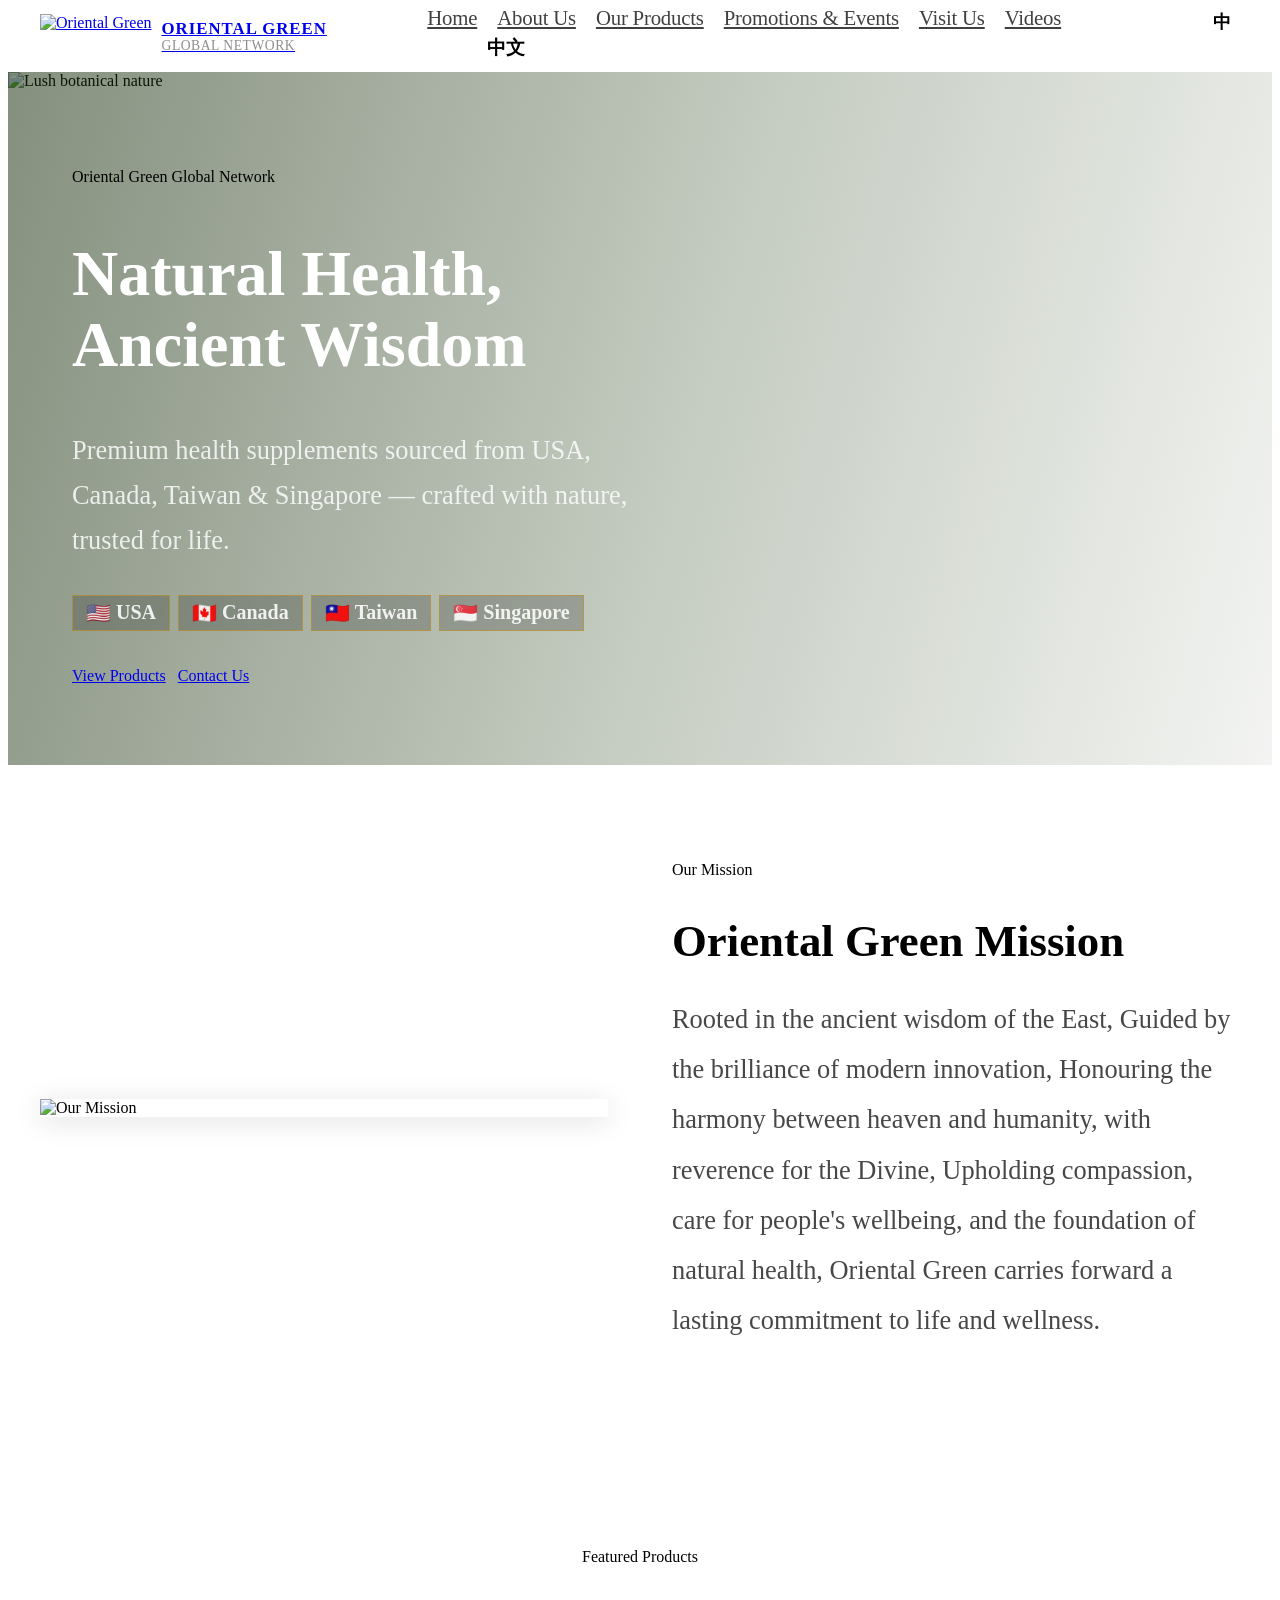
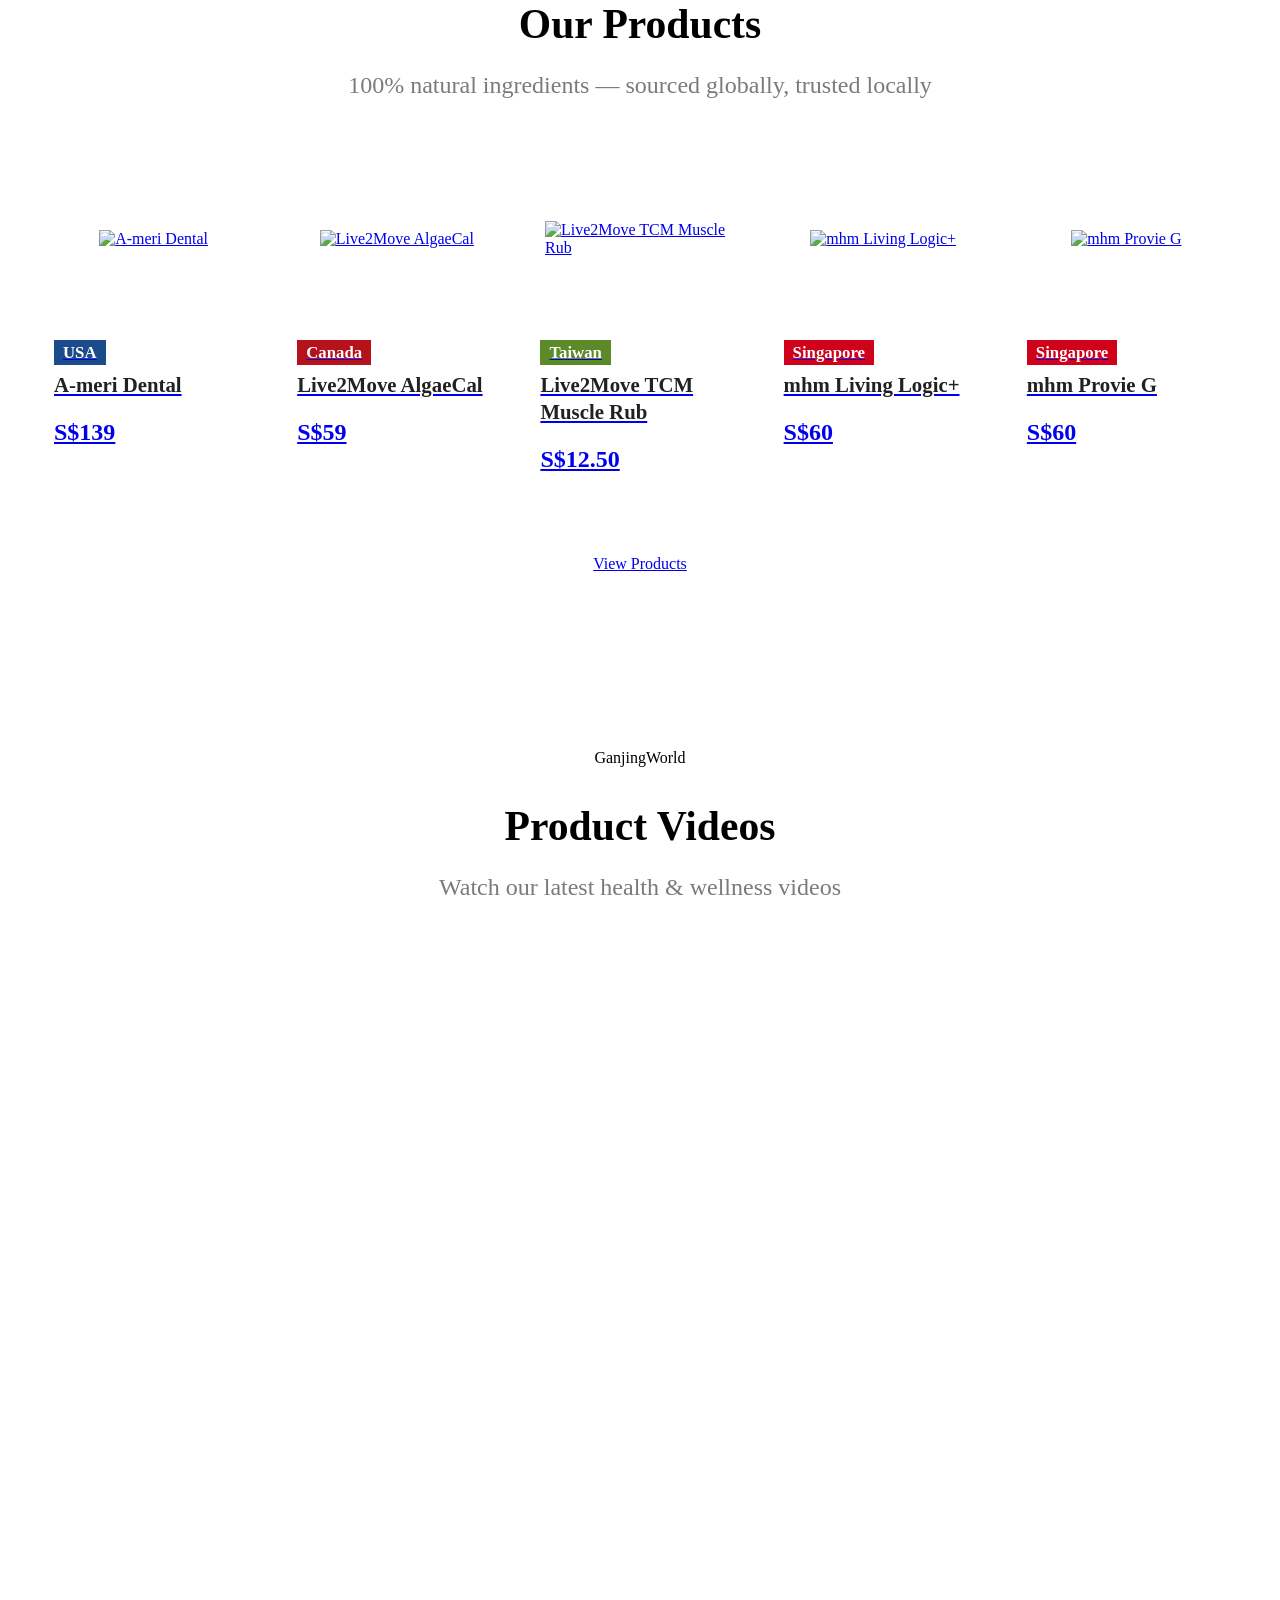
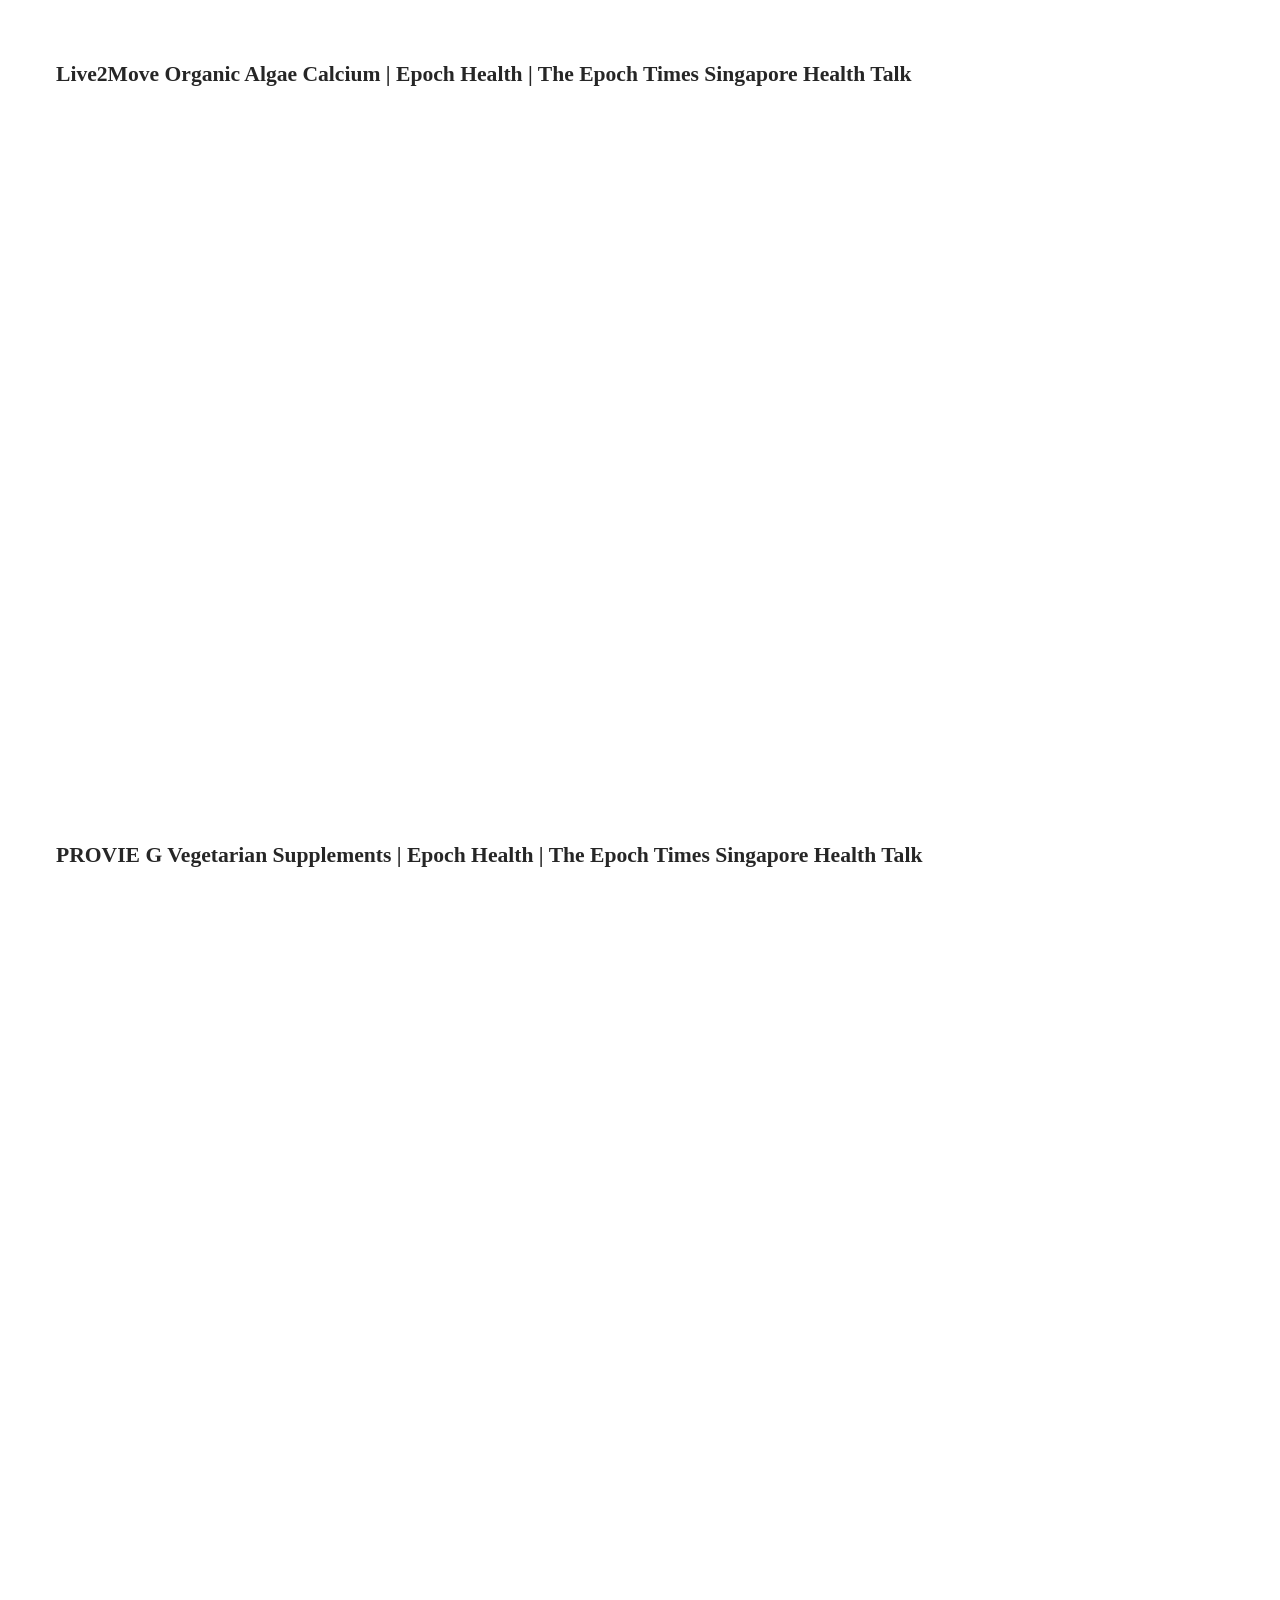
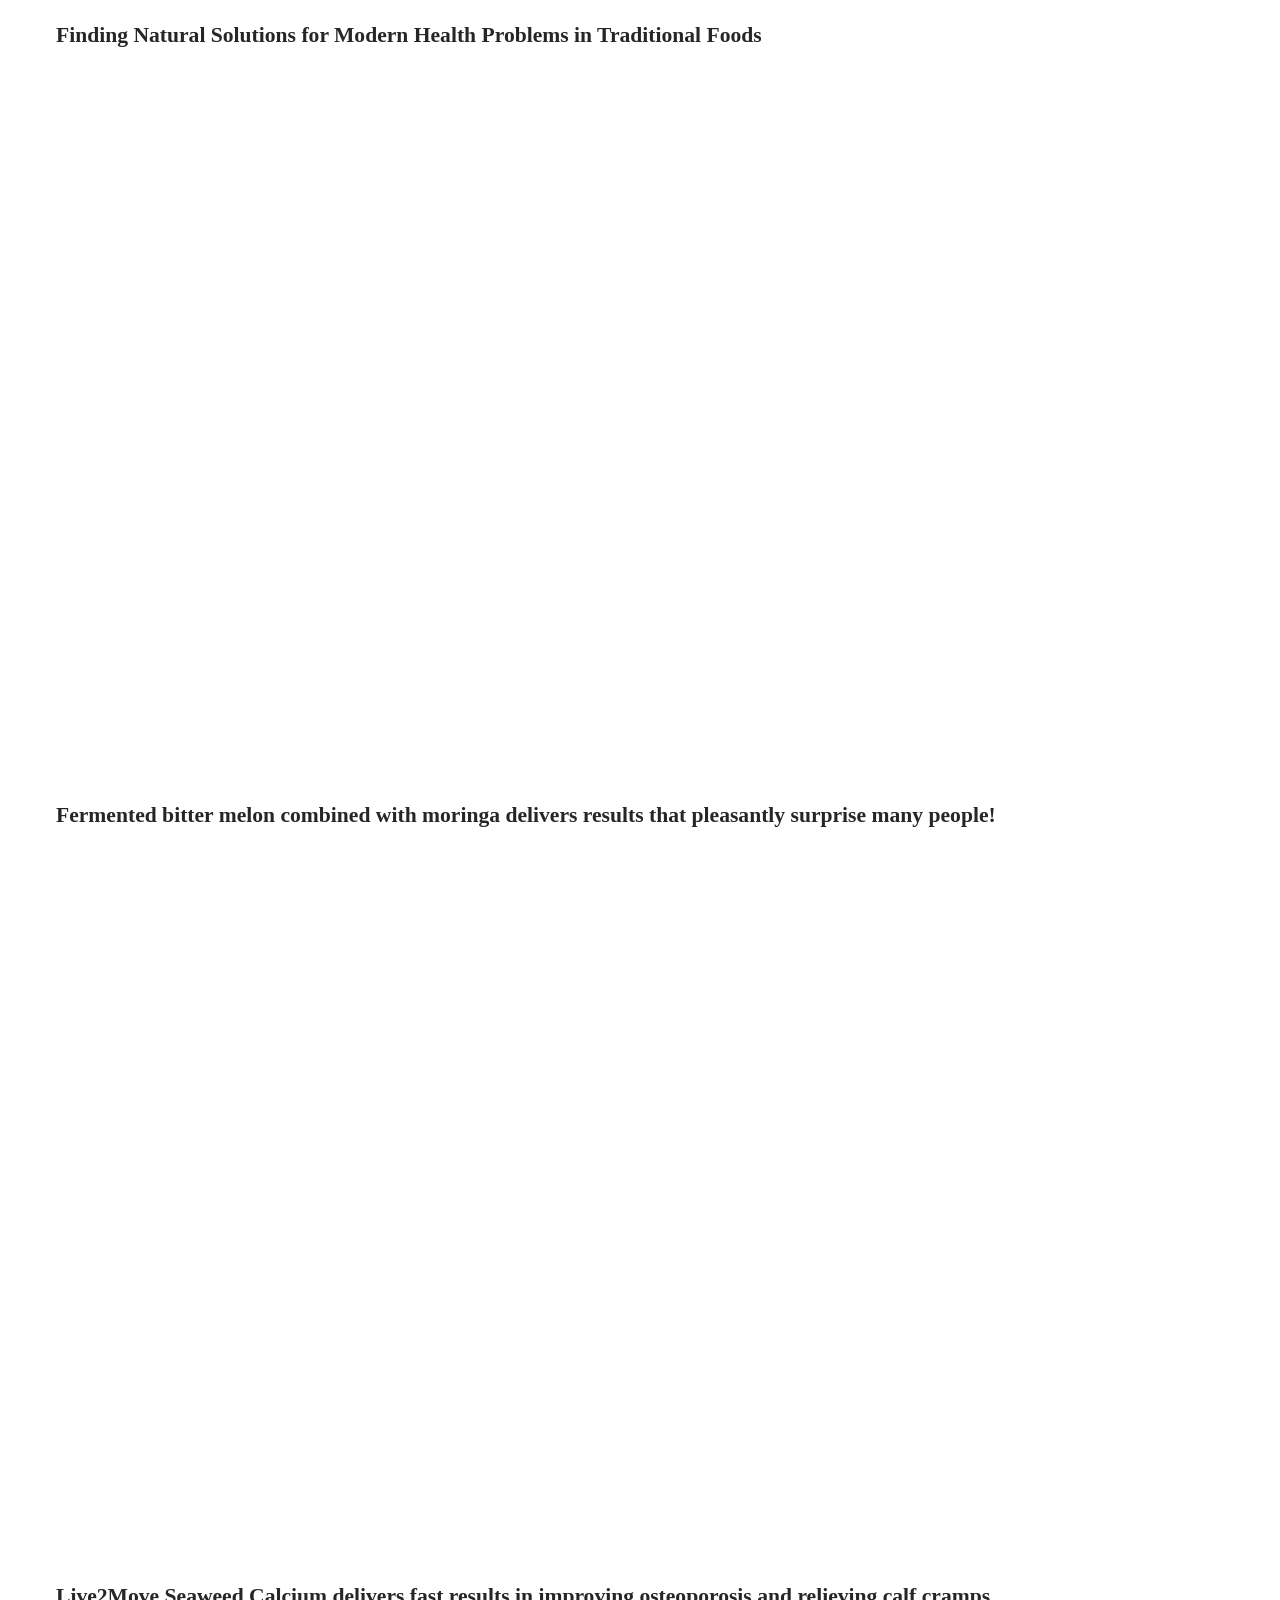
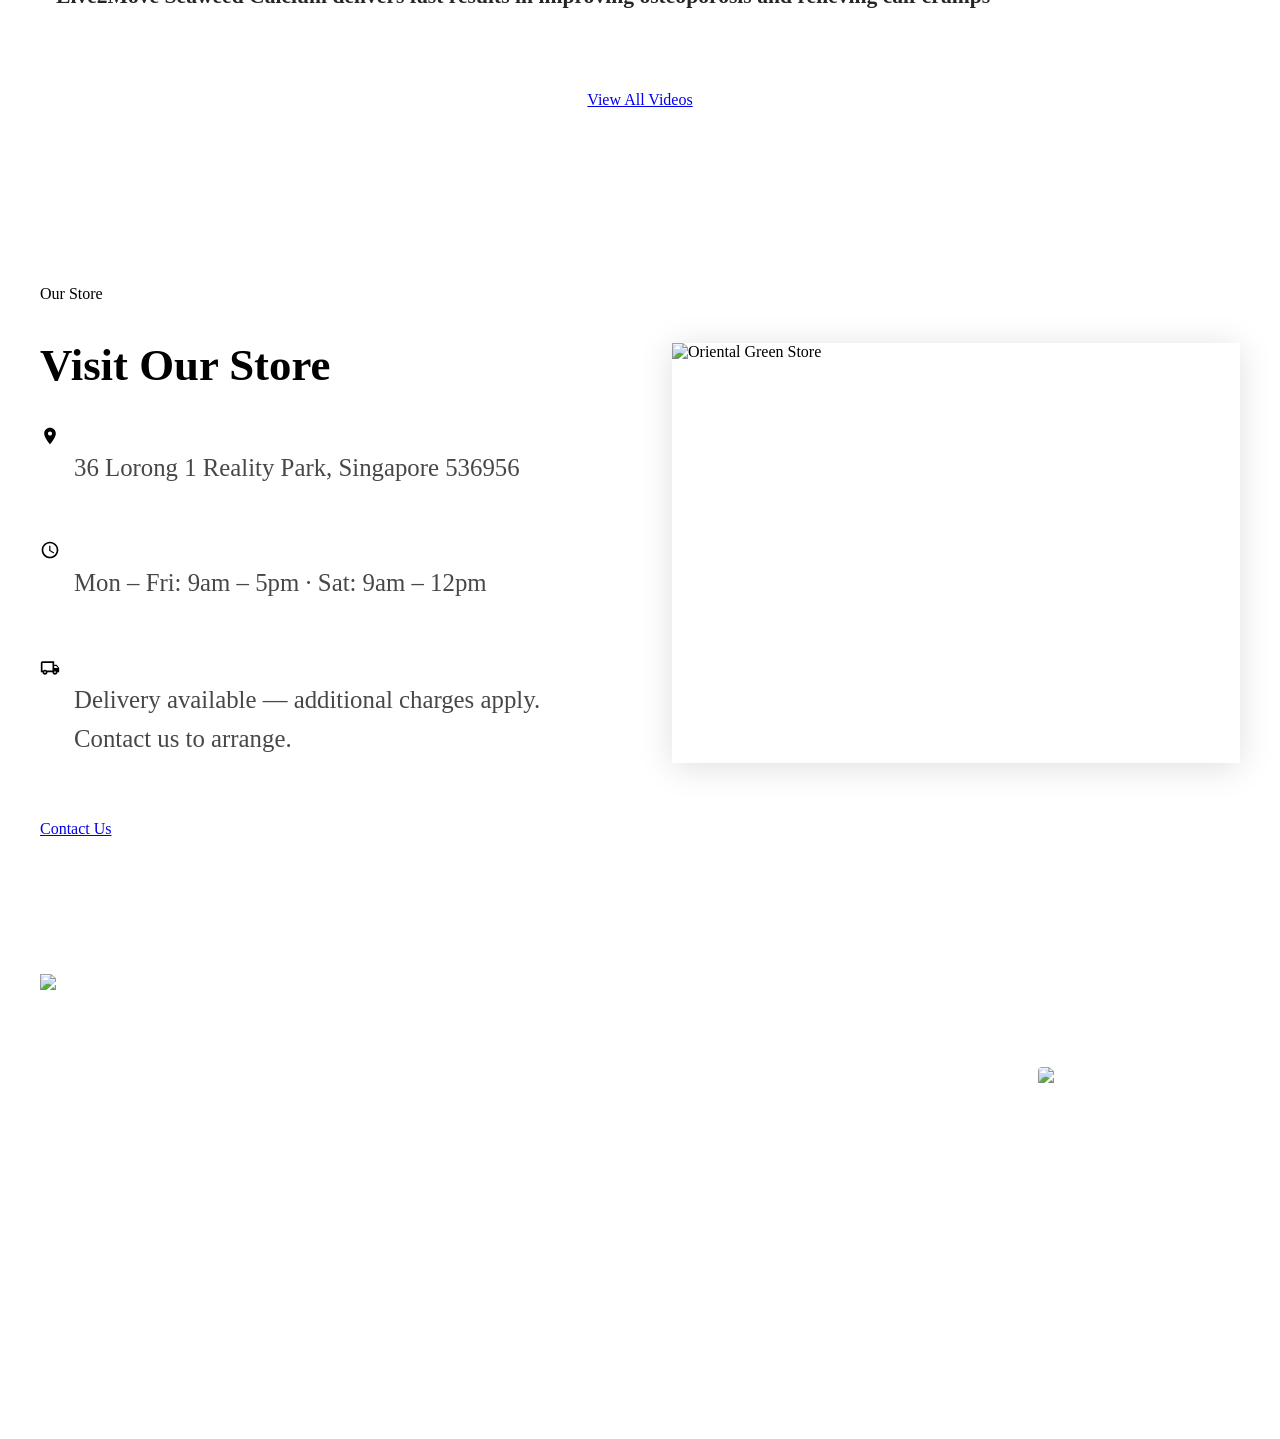
==== commit 886b5b2f: "Updates" ====
--- a/oriental-green/index.html
+++ b/oriental-green/index.html
@@ -1,5 +1,5 @@
-<!DOCTYPE html><html lang="en"> <head><meta charset="UTF-8"><meta name="viewport" content="width=device-width, initial-scale=1.0"><title>Natural Health, Ancient Wisdom — Oriental Green Global Network</title><meta name="description" content="Premium natural health supplements sourced globally, trusted locally."><link rel="icon" type="image/png" href="/preview/oriental-green/uploads/Logo.png"><link rel="preconnect" href="https://fonts.googleapis.com"><link href="https://fonts.googleapis.com/css2?family=Manrope:wght@300;400;500;600;700;800&family=Lora:ital,wght@0,400;0,600;0,700;1,400&display=swap" rel="stylesheet"><link rel="stylesheet" href="/preview/oriental-green/assets/BaseLayout.DgC0V10A.css"></head> <body> <style>astro-island,astro-slot,astro-static-slot{display:contents}</style><script>(()=>{var e=async t=>{await(await t())()};(self.Astro||(self.Astro={})).load=e;window.dispatchEvent(new Event("astro:load"));})();</script><script>(()=>{var A=Object.defineProperty;var C=(i,o,a)=>o in i?A(i,o,{enumerable:!0,configurable:!0,writable:!0,value:a}):i[o]=a;var l=(i,o,a)=>C(i,typeof o!="symbol"?o+"":o,a);var E=new Set(["__proto__","constructor","prototype"]);{let i={0:t=>y(t),1:t=>a(t),2:t=>new RegExp(t),3:t=>new Date(t),4:t=>new Map(a(t)),5:t=>new Set(a(t)),6:t=>BigInt(t),7:t=>new URL(t),8:t=>new Uint8Array(t),9:t=>new Uint16Array(t),10:t=>new Uint32Array(t),11:t=>Number.POSITIVE_INFINITY*t},o=t=>{let[h,e]=t;return h in i?i[h](e):void 0},a=t=>t.map(o),y=t=>typeof t!="object"||t===null?t:Object.fromEntries(Object.entries(t).map(([h,e])=>[h,o(e)]));class f extends HTMLElement{constructor(){super(...arguments);l(this,"Component");l(this,"hydrator");l(this,"hydrate",async()=>{var b;if(!this.hydrator||!this.isConnected)return;let e=(b=this.parentElement)==null?void 0:b.closest("astro-island[ssr]");if(e){e.addEventListener("astro:hydrate",this.hydrate,{once:!0});return}let c=this.querySelectorAll("astro-slot"),n={},p=this.querySelectorAll("template[data-astro-template]");for(let r of p){let s=r.closest(this.tagName);s!=null&&s.isSameNode(this)&&(n[r.getAttribute("data-astro-template")||"default"]=r.innerHTML,r.remove())}for(let r of c){let s=r.closest(this.tagName);s!=null&&s.isSameNode(this)&&(n[r.getAttribute("name")||"default"]=r.innerHTML)}let u;try{u=this.hasAttribute("props")?y(JSON.parse(this.getAttribute("props"))):{}}catch(r){let s=this.getAttribute("component-url")||"<unknown>",v=this.getAttribute("component-export");throw v&&(s+=` (export ${v})`),console.error(`[hydrate] Error parsing props for component ${s}`,this.getAttribute("props"),r),r}let d;await this.hydrator(this)(this.Component,u,n,{client:this.getAttribute("client")}),this.removeAttribute("ssr"),this.dispatchEvent(new CustomEvent("astro:hydrate"))});l(this,"unmount",()=>{this.isConnected||this.dispatchEvent(new CustomEvent("astro:unmount"))})}disconnectedCallback(){document.removeEventListener("astro:after-swap",this.unmount),document.addEventListener("astro:after-swap",this.unmount,{once:!0})}connectedCallback(){if(!this.hasAttribute("await-children")||document.readyState==="interactive"||document.readyState==="complete")this.childrenConnectedCallback();else{let e=()=>{document.removeEventListener("DOMContentLoaded",e),c.disconnect(),this.childrenConnectedCallback()},c=new MutationObserver(()=>{var n;((n=this.lastChild)==null?void 0:n.nodeType)===Node.COMMENT_NODE&&this.lastChild.nodeValue==="astro:end"&&(this.lastChild.remove(),e())});c.observe(this,{childList:!0}),document.addEventListener("DOMContentLoaded",e)}}async childrenConnectedCallback(){let e=this.getAttribute("before-hydration-url");e&&await import(e),this.start()}async start(){let e=JSON.parse(this.getAttribute("opts")),c=this.getAttribute("client");if(Astro[c]===void 0){window.addEventListener(`astro:${c}`,()=>this.start(),{once:!0});return}try{await Astro[c](async()=>{let n=this.getAttribute("renderer-url"),[p,{default:u}]=await Promise.all([import(this.getAttribute("component-url")),n?import(n):()=>()=>{}]),d=this.getAttribute("component-export")||"default";if(d.includes(".")){this.Component=p;for(let m of d.split(".")){if(E.has(m)||!this.Component||typeof this.Component!="object"&&typeof this.Component!="function"||!Object.hasOwn(this.Component,m))throw new Error(`Invalid component export path: ${d}`);this.Component=this.Component[m]}}else{if(E.has(d))throw new Error(`Invalid component export path: ${d}`);this.Component=p[d]}return this.hydrator=u,this.hydrate},e,this)}catch(n){console.error("[astro-island] Error hydrating %s",this.getAttribute("component-url"),n)}}attributeChangedCallback(){this.hydrate()}}l(f,"observedAttributes",["props"]),customElements.get("astro-island")||customElements.define("astro-island",f)}})();</script><astro-island uid="145ETx" prefix="r4" component-url="/preview/oriental-green/assets/SiteNav.yvbfHbtw.js" component-export="default" renderer-url="/preview/oriental-green/assets/client.mxV3x1Xx.js" props="{&quot;currentPath&quot;:[0,&quot;/preview/oriental-green/&quot;]}" ssr client="load" opts="{&quot;name&quot;:&quot;SiteNav&quot;,&quot;value&quot;:true}" await-children><nav id="site-nav" style="position:fixed;top:0;left:0;right:0;z-index:1000;background:var(--nav-bg);height:72px"><div style="max-width:1200px;margin:0 auto;width:100%;padding:0 24px;height:100%;display:flex;align-items:center;justify-content:space-between;gap:16px"><a href="/preview/oriental-green/" style="display:flex;align-items:center;gap:10px;flex-shrink:0"><img src="/preview/oriental-green/uploads/Logo.png" alt="Oriental Green" style="height:44px;width:auto;mix-blend-mode:multiply"/><div style="display:flex;flex-direction:column;line-height:1.15"><span style="font-size:1.05rem;font-weight:800;color:var(--green-brand);letter-spacing:0.06em">ORIENTAL GREEN</span><span style="font-size:0.85rem;font-weight:400;color:rgba(0,0,0,0.45);letter-spacing:0.04em">GLOBAL NETWORK</span></div></a><div style="align-items:center;gap:2px;flex-wrap:nowrap" class="hidden md:flex"><a href="/preview/oriental-green/" style="padding:8px 10px;font-size:1.3rem;font-weight:500;color:rgba(0,0,0,0.75);border-bottom:2px solid transparent;letter-spacing:-0.01em;transition:color 0.15s, border-color 0.15s;white-space:nowrap">Home</a><a href="/preview/oriental-green/about" style="padding:8px 10px;font-size:1.3rem;font-weight:500;color:rgba(0,0,0,0.75);border-bottom:2px solid transparent;letter-spacing:-0.01em;transition:color 0.15s, border-color 0.15s;white-space:nowrap">About Us</a><a href="/preview/oriental-green/products" style="padding:8px 10px;font-size:1.3rem;font-weight:500;color:rgba(0,0,0,0.75);border-bottom:2px solid transparent;letter-spacing:-0.01em;transition:color 0.15s, border-color 0.15s;white-space:nowrap">Our Products</a><a href="/preview/oriental-green/events" style="padding:8px 10px;font-size:1.3rem;font-weight:500;color:rgba(0,0,0,0.75);border-bottom:2px solid transparent;letter-spacing:-0.01em;transition:color 0.15s, border-color 0.15s;white-space:nowrap">Promotions &amp; Events</a><a href="/preview/oriental-green/visit" style="padding:8px 10px;font-size:1.3rem;font-weight:500;color:rgba(0,0,0,0.75);border-bottom:2px solid transparent;letter-spacing:-0.01em;transition:color 0.15s, border-color 0.15s;white-space:nowrap">Visit Us</a><a href="/preview/oriental-green/videos" style="padding:8px 10px;font-size:1.3rem;font-weight:500;color:rgba(0,0,0,0.75);border-bottom:2px solid transparent;letter-spacing:-0.01em;transition:color 0.15s, border-color 0.15s;white-space:nowrap">Videos</a><div style="margin-left:10px;display:flex;border:1.5px solid var(--green-brand);border-radius:var(--pill);overflow:hidden;flex-shrink:0"><button style="background:var(--green-brand);color:#fff;border:none;padding:5px 11px;font-size:1.2rem;font-weight:700;cursor:pointer;transition:all 0.15s">EN</button><button style="background:transparent;color:var(--green-brand);border:none;padding:5px 11px;font-size:1.2rem;font-weight:700;cursor:pointer;transition:all 0.15s">中文</button></div></div><div style="align-items:center;gap:10px" class="flex md:hidden"><div style="display:flex;border:1.5px solid var(--green-brand);border-radius:var(--pill);overflow:hidden"><button style="background:var(--green-brand);color:#fff;border:none;padding:4px 9px;font-size:1.1rem;font-weight:700;cursor:pointer;transition:all 0.15s">EN</button><button style="background:transparent;color:var(--green-brand);border:none;padding:4px 9px;font-size:1.1rem;font-weight:700;cursor:pointer;transition:all 0.15s">中</button></div><button aria-label="Toggle menu" style="background:none;border:none;cursor:pointer;padding:6px;display:flex;flex-direction:column;gap:5px"><span style="display:block;width:22px;height:2px;background:var(--green-deep);border-radius:2px;transition:all 0.25s ease;transform:none;opacity:1"></span><span style="display:block;width:22px;height:2px;background:var(--green-deep);border-radius:2px;transition:all 0.25s ease;transform:none;opacity:1"></span><span style="display:block;width:22px;height:2px;background:var(--green-deep);border-radius:2px;transition:all 0.25s ease;transform:none;opacity:1"></span></button></div></div></nav><!--astro:end--></astro-island> <main>  <astro-island uid="2ttJvt" prefix="r3" component-url="/preview/oriental-green/assets/HomeContent.B05gQl_n.js" component-export="default" renderer-url="/preview/oriental-green/assets/client.mxV3x1Xx.js" props="{&quot;videos&quot;:[1,[[0,{&quot;embedUrlEN&quot;:[0,&quot;https://www.ganjingworld.com/embed/1ih431d727vUZ25E99bUqwnx71qr1c&quot;],&quot;embedUrlZH&quot;:[0,&quot;https://www.ganjingworld.com/embed/1ih431d727vUZ25E99bUqwnx71qr1c&quot;],&quot;titleEN&quot;:[0,&quot;Live2Move Organic Algae Calcium | Epoch Health | The Epoch Times Singapore Health Talk&quot;],&quot;titleZH&quot;:[0,&quot;Live2Move Organic Algae Calcium | Epoch Health | The Epoch Times Singapore Health Talk&quot;]}],[0,{&quot;embedUrlEN&quot;:[0,&quot;https://www.ganjingworld.com/embed/1ih42p1inko5J1fO5LUMVMvlb13d1c&quot;],&quot;embedUrlZH&quot;:[0,&quot;https://www.ganjingworld.com/embed/1ih42p1inko5J1fO5LUMVMvlb13d1c&quot;],&quot;titleEN&quot;:[0,&quot;PROVIE G Vegetarian Supplements | Epoch Health | The Epoch Times Singapore Health Talk&quot;],&quot;titleZH&quot;:[0,&quot;PROVIE G Vegetarian Supplements | Epoch Health | The Epoch Times Singapore Health Talk&quot;]}],[0,{&quot;embedUrlEN&quot;:[0,&quot;https://www.ganjingworld.com/embed/1ih3vfqt7a65juey9XLbabDt613p1c&quot;],&quot;embedUrlZH&quot;:[0,&quot;https://www.ganjingworld.com/embed/1ih3vfqt7a65juey9XLbabDt613p1c&quot;],&quot;titleEN&quot;:[0,&quot;Finding Natural Solutions for Modern Health Problems in Traditional Foods&quot;],&quot;titleZH&quot;:[0,&quot;Finding Natural Solutions for Modern Health Problems in Traditional Foods&quot;]}],[0,{&quot;embedUrlEN&quot;:[0,&quot;https://www.ganjingworld.com/embed/1igkvusjl127J72OUa9DegtdK1sc1c&quot;],&quot;embedUrlZH&quot;:[0,&quot;https://www.ganjingworld.com/embed/1igkvusjl127J72OUa9DegtdK1sc1c&quot;],&quot;titleEN&quot;:[0,&quot;Fermented bitter melon combined with moringa delivers results that pleasantly surprise many people!&quot;],&quot;titleZH&quot;:[0,&quot;Fermented bitter melon combined with moringa delivers results that pleasantly surprise many people!&quot;]}],[0,{&quot;embedUrlEN&quot;:[0,&quot;https://www.ganjingworld.com/embed/1igkvd7eto638RdhTZMHmKEg21tj1c&quot;],&quot;embedUrlZH&quot;:[0,&quot;https://www.ganjingworld.com/embed/1igkvd7eto638RdhTZMHmKEg21tj1c&quot;],&quot;titleEN&quot;:[0,&quot;Live2Move Seaweed Calcium delivers fast results in improving osteoporosis and relieving calf cramps&quot;],&quot;titleZH&quot;:[0,&quot;Live2Move Seaweed Calcium delivers fast results in improving osteoporosis and relieving calf cramps&quot;]}]]]}" ssr client="load" opts="{&quot;name&quot;:&quot;HomeContent&quot;,&quot;value&quot;:true}" await-children><div><section style="margin-top:72px;min-height:600px;position:relative;overflow:hidden;display:flex;align-items:center"><div class="hero-img" style="position:absolute;inset:0;overflow:hidden"><img src="https://images.unsplash.com/photo-1533563906091-fdfdffc3e3c4?auto=format&amp;fit=crop&amp;w=2000&amp;q=85" alt="Lush botanical nature" style="width:100%;height:100%;object-fit:cover;object-position:center center"/></div><div style="position:absolute;inset:0;background:linear-gradient(105deg, rgba(20,42,8,0.52) 0%, rgba(30,56,12,0.25) 55%, rgba(20,42,8,0.05) 100%);pointer-events:none"></div><div style="position:relative;z-index:1;max-width:580px;padding:80px 48px 80px 64px"><p class="section-label gsap-hero-item" data-delay="0" style="color:var(--gold)">Oriental Green Global Network</p><h1 class="gsap-hero-item" data-delay="1" style="font-size:clamp(3.6rem, 5vw, 5.2rem);font-weight:800;color:#fff;line-height:1.1;margin-bottom:20px;white-space:pre-line">Natural Health,
-Ancient Wisdom</h1><div class="gsap-hero-item" data-delay="2" style="width:56px;height:2px;background:var(--gold);margin-bottom:24px"></div><p class="gsap-hero-item" data-delay="2" style="font-size:1.65rem;color:rgba(255,255,255,0.82);line-height:1.7;margin-bottom:32px">Premium health supplements sourced from USA, Canada, Taiwan &amp; Singapore — crafted with nature, trusted for life.</p><div class="gsap-hero-item" data-delay="3" style="display:flex;flex-wrap:wrap;gap:8px;margin-bottom:36px"><span style="display:inline-flex;align-items:center;gap:5px;border:1px solid rgba(196,146,40,0.65);border-radius:var(--pill);padding:5px 13px;font-size:1.25rem;font-weight:600;color:rgba(255,255,255,0.88);background:rgba(0,0,0,0.2);backdrop-filter:blur(4px)"><span>🇺🇸</span> <!-- -->USA</span><span style="display:inline-flex;align-items:center;gap:5px;border:1px solid rgba(196,146,40,0.65);border-radius:var(--pill);padding:5px 13px;font-size:1.25rem;font-weight:600;color:rgba(255,255,255,0.88);background:rgba(0,0,0,0.2);backdrop-filter:blur(4px)"><span>🇨🇦</span> <!-- -->Canada</span><span style="display:inline-flex;align-items:center;gap:5px;border:1px solid rgba(196,146,40,0.65);border-radius:var(--pill);padding:5px 13px;font-size:1.25rem;font-weight:600;color:rgba(255,255,255,0.88);background:rgba(0,0,0,0.2);backdrop-filter:blur(4px)"><span>🇹🇼</span> <!-- -->Taiwan</span><span style="display:inline-flex;align-items:center;gap:5px;border:1px solid rgba(196,146,40,0.65);border-radius:var(--pill);padding:5px 13px;font-size:1.25rem;font-weight:600;color:rgba(255,255,255,0.88);background:rgba(0,0,0,0.2);backdrop-filter:blur(4px)"><span>🇸🇬</span> <!-- -->Singapore</span></div><div class="gsap-hero-item" data-delay="3" style="display:flex;gap:12px;flex-wrap:wrap"><a href="/preview/oriental-green/products" class="btn-primary">View Products</a><a href="/preview/oriental-green/visit" class="btn-outline-dark">Contact Us</a></div></div></section><section style="background:var(--canvas);padding:80px 32px"><div style="max-width:1200px;margin:0 auto;display:grid;grid-template-columns:repeat(auto-fit, minmax(300px,1fr));gap:64px;align-items:center"><div class="gsap-fade-left" style="border-radius:var(--card-radius);overflow:hidden;box-shadow:0 4px 28px rgba(0,0,0,0.13)"><img src="/preview/oriental-green/uploads/Mission image.jpg" alt="Our Mission" style="width:100%;object-fit:cover;display:block"/></div><div class="gsap-fade-right"><p class="section-label">Our Mission</p><h2 style="font-size:2.8rem;font-weight:700;color:var(--green-brand);margin-bottom:24px;line-height:1.15">Oriental Green Mission</h2><p style="font-size:1.65rem;color:rgba(0,0,0,0.72);line-height:1.9">Rooted in the ancient wisdom of the East, Guided by the brilliance of modern innovation, Honouring the harmony between heaven and humanity, with reverence for the Divine, Upholding compassion, care for people&#x27;s wellbeing, and the foundation of natural health, Oriental Green carries forward a lasting commitment to life and wellness.</p></div></div></section><section style="background:#fff;padding:80px 32px"><div style="max-width:1200px;margin:0 auto"><p class="section-label gsap-fade-up" style="text-align:center">Featured Products</p><h2 class="gsap-fade-up" style="font-size:2.6rem;font-weight:700;color:var(--green-brand);text-align:center;margin-bottom:8px">Our Products</h2><p class="gsap-fade-up" style="text-align:center;color:rgba(0,0,0,0.52);margin-bottom:48px;font-size:1.5rem">100% natural ingredients — sourced globally, trusted locally</p><div class="gsap-stagger" style="display:grid;grid-template-columns:repeat(auto-fill, minmax(200px,1fr));gap:16px"><a href="/preview/oriental-green/products" class="card gsap-stagger-item" style="overflow:hidden;display:block;transition:transform 0.25s ease, box-shadow 0.25s ease"><div style="height:168px;background:#fff;display:flex;align-items:center;justify-content:center;overflow:hidden;padding:8px"><img src="/preview/oriental-green/uploads/A-meri Dental.jpeg" alt="A-meri Dental" style="max-height:148px;max-width:90%;object-fit:contain"/></div><div style="padding:12px 14px 18px"><span style="font-size:1.05rem;font-weight:700;padding:3px 9px;border-radius:var(--pill);background:#1B4B8A;color:#fff">USA</span><p style="font-size:1.3rem;font-weight:700;color:rgba(0,0,0,0.87);margin-top:8px;line-height:1.3">A-meri Dental</p><p style="font-size:1.5rem;font-weight:800;color:var(--green-brand);margin-top:4px">S$139</p></div></a><a href="/preview/oriental-green/products" class="card gsap-stagger-item" style="overflow:hidden;display:block;transition:transform 0.25s ease, box-shadow 0.25s ease"><div style="height:168px;background:#fff;display:flex;align-items:center;justify-content:center;overflow:hidden;padding:8px"><img src="/preview/oriental-green/uploads/Live2Move AlgaeCal.jpeg" alt="Live2Move AlgaeCal" style="max-height:148px;max-width:90%;object-fit:contain"/></div><div style="padding:12px 14px 18px"><span style="font-size:1.05rem;font-weight:700;padding:3px 9px;border-radius:var(--pill);background:#B5121B;color:#fff">Canada</span><p style="font-size:1.3rem;font-weight:700;color:rgba(0,0,0,0.87);margin-top:8px;line-height:1.3">Live2Move AlgaeCal</p><p style="font-size:1.5rem;font-weight:800;color:var(--green-brand);margin-top:4px">S$59</p></div></a><a href="/preview/oriental-green/products" class="card gsap-stagger-item" style="overflow:hidden;display:block;transition:transform 0.25s ease, box-shadow 0.25s ease"><div style="height:168px;background:#fff;display:flex;align-items:center;justify-content:center;overflow:hidden;padding:8px"><img src="/preview/oriental-green/uploads/Live2Move TCM Muscle Rub.jpeg" alt="Live2Move TCM Muscle Rub" style="max-height:148px;max-width:90%;object-fit:contain"/></div><div style="padding:12px 14px 18px"><span style="font-size:1.05rem;font-weight:700;padding:3px 9px;border-radius:var(--pill);background:#5C8A28;color:#fff">Taiwan</span><p style="font-size:1.3rem;font-weight:700;color:rgba(0,0,0,0.87);margin-top:8px;line-height:1.3">Live2Move TCM Muscle Rub</p><p style="font-size:1.5rem;font-weight:800;color:var(--green-brand);margin-top:4px">S$12.50</p></div></a><a href="/preview/oriental-green/products" class="card gsap-stagger-item" style="overflow:hidden;display:block;transition:transform 0.25s ease, box-shadow 0.25s ease"><div style="height:168px;background:#fff;display:flex;align-items:center;justify-content:center;overflow:hidden;padding:8px"><img src="/preview/oriental-green/uploads/mhm Living Logic+.jpeg" alt="mhm Living Logic+" style="max-height:148px;max-width:90%;object-fit:contain"/></div><div style="padding:12px 14px 18px"><span style="font-size:1.05rem;font-weight:700;padding:3px 9px;border-radius:var(--pill);background:#d0021b;color:#fff">Singapore</span><p style="font-size:1.3rem;font-weight:700;color:rgba(0,0,0,0.87);margin-top:8px;line-height:1.3">mhm Living Logic+</p><p style="font-size:1.5rem;font-weight:800;color:var(--green-brand);margin-top:4px">S$60</p></div></a><a href="/preview/oriental-green/products" class="card gsap-stagger-item" style="overflow:hidden;display:block;transition:transform 0.25s ease, box-shadow 0.25s ease"><div style="height:168px;background:#fff;display:flex;align-items:center;justify-content:center;overflow:hidden;padding:8px"><img src="/preview/oriental-green/uploads/mhm Provie G.jpeg" alt="mhm Provie G" style="max-height:148px;max-width:90%;object-fit:contain"/></div><div style="padding:12px 14px 18px"><span style="font-size:1.05rem;font-weight:700;padding:3px 9px;border-radius:var(--pill);background:#d0021b;color:#fff">Singapore</span><p style="font-size:1.3rem;font-weight:700;color:rgba(0,0,0,0.87);margin-top:8px;line-height:1.3">mhm Provie G</p><p style="font-size:1.5rem;font-weight:800;color:var(--green-brand);margin-top:4px">S$60</p></div></a></div><div class="gsap-fade-up" style="text-align:center;margin-top:40px"><a href="/preview/oriental-green/products" class="btn-primary">View Products</a></div></div></section><section style="background:var(--canvas);padding:80px 32px"><div style="max-width:1200px;margin:0 auto"><p class="section-label gsap-fade-up" style="text-align:center">GanjingWorld</p><h2 class="gsap-fade-up" style="font-size:2.6rem;font-weight:700;color:var(--green-brand);text-align:center;margin-bottom:8px">Product Videos</h2><p class="gsap-fade-up" style="text-align:center;color:rgba(0,0,0,0.52);margin-bottom:48px;font-size:1.5rem">Watch our latest health &amp; wellness videos</p><div class="videos-grid"><a href="https://www.ganjingworld.com/embed/1ih431d727vUZ25E99bUqwnx71qr1c" target="_blank" rel="noopener noreferrer" class="card" style="overflow:hidden;display:block;text-decoration:none"><div style="position:relative;padding-bottom:56.25%;height:0;background:var(--green-deep);display:flex;align-items:center;justify-content:center"><div style="position:absolute;inset:0;display:flex;align-items:center;justify-content:center"><div style="width:52px;height:52px;background:rgba(255,255,255,0.92);border-radius:50%;display:flex;align-items:center;justify-content:center;box-shadow:0 4px 20px rgba(0,0,0,0.3)"><svg viewBox="0 0 24 24" style="width:22px;height:22px;fill:var(--green-brand);margin-left:3px"><path d="M8 5v14l11-7z"></path></svg></div></div></div><div style="padding:14px 16px 18px"><p style="font-size:1.35rem;font-weight:600;color:rgba(0,0,0,0.85);line-height:1.4;display:-webkit-box;-webkit-line-clamp:2;-webkit-box-orient:vertical;overflow:hidden">Live2Move Organic Algae Calcium | Epoch Health | The Epoch Times Singapore Health Talk</p></div></a><a href="https://www.ganjingworld.com/embed/1ih42p1inko5J1fO5LUMVMvlb13d1c" target="_blank" rel="noopener noreferrer" class="card" style="overflow:hidden;display:block;text-decoration:none"><div style="position:relative;padding-bottom:56.25%;height:0;background:var(--green-deep);display:flex;align-items:center;justify-content:center"><div style="position:absolute;inset:0;display:flex;align-items:center;justify-content:center"><div style="width:52px;height:52px;background:rgba(255,255,255,0.92);border-radius:50%;display:flex;align-items:center;justify-content:center;box-shadow:0 4px 20px rgba(0,0,0,0.3)"><svg viewBox="0 0 24 24" style="width:22px;height:22px;fill:var(--green-brand);margin-left:3px"><path d="M8 5v14l11-7z"></path></svg></div></div></div><div style="padding:14px 16px 18px"><p style="font-size:1.35rem;font-weight:600;color:rgba(0,0,0,0.85);line-height:1.4;display:-webkit-box;-webkit-line-clamp:2;-webkit-box-orient:vertical;overflow:hidden">PROVIE G Vegetarian Supplements | Epoch Health | The Epoch Times Singapore Health Talk</p></div></a><a href="https://www.ganjingworld.com/embed/1ih3vfqt7a65juey9XLbabDt613p1c" target="_blank" rel="noopener noreferrer" class="card" style="overflow:hidden;display:block;text-decoration:none"><div style="position:relative;padding-bottom:56.25%;height:0;background:var(--green-deep);display:flex;align-items:center;justify-content:center"><div style="position:absolute;inset:0;display:flex;align-items:center;justify-content:center"><div style="width:52px;height:52px;background:rgba(255,255,255,0.92);border-radius:50%;display:flex;align-items:center;justify-content:center;box-shadow:0 4px 20px rgba(0,0,0,0.3)"><svg viewBox="0 0 24 24" style="width:22px;height:22px;fill:var(--green-brand);margin-left:3px"><path d="M8 5v14l11-7z"></path></svg></div></div></div><div style="padding:14px 16px 18px"><p style="font-size:1.35rem;font-weight:600;color:rgba(0,0,0,0.85);line-height:1.4;display:-webkit-box;-webkit-line-clamp:2;-webkit-box-orient:vertical;overflow:hidden">Finding Natural Solutions for Modern Health Problems in Traditional Foods</p></div></a><a href="https://www.ganjingworld.com/embed/1igkvusjl127J72OUa9DegtdK1sc1c" target="_blank" rel="noopener noreferrer" class="card" style="overflow:hidden;display:block;text-decoration:none"><div style="position:relative;padding-bottom:56.25%;height:0;background:var(--green-deep);display:flex;align-items:center;justify-content:center"><div style="position:absolute;inset:0;display:flex;align-items:center;justify-content:center"><div style="width:52px;height:52px;background:rgba(255,255,255,0.92);border-radius:50%;display:flex;align-items:center;justify-content:center;box-shadow:0 4px 20px rgba(0,0,0,0.3)"><svg viewBox="0 0 24 24" style="width:22px;height:22px;fill:var(--green-brand);margin-left:3px"><path d="M8 5v14l11-7z"></path></svg></div></div></div><div style="padding:14px 16px 18px"><p style="font-size:1.35rem;font-weight:600;color:rgba(0,0,0,0.85);line-height:1.4;display:-webkit-box;-webkit-line-clamp:2;-webkit-box-orient:vertical;overflow:hidden">Fermented bitter melon combined with moringa delivers results that pleasantly surprise many people!</p></div></a><a href="https://www.ganjingworld.com/embed/1igkvd7eto638RdhTZMHmKEg21tj1c" target="_blank" rel="noopener noreferrer" class="card" style="overflow:hidden;display:block;text-decoration:none"><div style="position:relative;padding-bottom:56.25%;height:0;background:var(--green-deep);display:flex;align-items:center;justify-content:center"><div style="position:absolute;inset:0;display:flex;align-items:center;justify-content:center"><div style="width:52px;height:52px;background:rgba(255,255,255,0.92);border-radius:50%;display:flex;align-items:center;justify-content:center;box-shadow:0 4px 20px rgba(0,0,0,0.3)"><svg viewBox="0 0 24 24" style="width:22px;height:22px;fill:var(--green-brand);margin-left:3px"><path d="M8 5v14l11-7z"></path></svg></div></div></div><div style="padding:14px 16px 18px"><p style="font-size:1.35rem;font-weight:600;color:rgba(0,0,0,0.85);line-height:1.4;display:-webkit-box;-webkit-line-clamp:2;-webkit-box-orient:vertical;overflow:hidden">Live2Move Seaweed Calcium delivers fast results in improving osteoporosis and relieving calf cramps</p></div></a></div><div class="gsap-fade-up" style="text-align:center;margin-top:40px"><a href="/preview/oriental-green/videos" class="btn-primary">View All Videos</a></div></div></section><section style="background:#fff;padding:80px 32px"><div style="max-width:1200px;margin:0 auto;display:grid;grid-template-columns:repeat(auto-fit, minmax(300px,1fr));gap:64px;align-items:center"><div class="gsap-fade-left"><p class="section-label">Our Store</p><h2 style="font-size:2.8rem;font-weight:700;color:var(--green-brand);margin-bottom:32px;line-height:1.15">Visit Our Store</h2><div style="display:flex;gap:14px;align-items:flex-start;margin-bottom:24px"><svg viewBox="0 0 24 24" style="width:20px;flex-shrink:0;margin-top:3px;color:var(--green-brand);fill:currentColor"><path d="M12 2C8.13 2 5 5.13 5 9c0 5.25 7 13 7 13s7-7.75 7-13c0-3.87-3.13-7-7-7zm0 9.5c-1.38 0-2.5-1.12-2.5-2.5s1.12-2.5 2.5-2.5 2.5 1.12 2.5 2.5-1.12 2.5-2.5 2.5z"></path></svg><p style="font-size:1.55rem;color:rgba(0,0,0,0.72);line-height:1.6">36 Lorong 1 Reality Park, Singapore 536956</p></div><div style="display:flex;gap:14px;align-items:flex-start;margin-bottom:24px"><svg viewBox="0 0 24 24" style="width:20px;flex-shrink:0;margin-top:3px;color:var(--green-brand);fill:currentColor"><path d="M11.99 2C6.47 2 2 6.48 2 12s4.47 10 9.99 10C17.52 22 22 17.52 22 12S17.52 2 11.99 2zM12 20c-4.42 0-8-3.58-8-8s3.58-8 8-8 8 3.58 8 8-3.58 8-8 8zm.5-13H11v6l5.25 3.15.75-1.23-4.5-2.67V7z"></path></svg><div><p style="font-size:1.55rem;color:rgba(0,0,0,0.72);line-height:1.8">Mon – Fri: 9am – 5pm · Sat: 9am – 12pm</p></div></div><div style="display:flex;gap:14px;align-items:flex-start;margin-bottom:36px"><svg viewBox="0 0 24 24" style="width:20px;flex-shrink:0;margin-top:3px;color:var(--green-brand);fill:currentColor"><path d="M20 8h-3V4H3c-1.1 0-2 .9-2 2v11h2c0 1.66 1.34 3 3 3s3-1.34 3-3h6c0 1.66 1.34 3 3 3s3-1.34 3-3h2v-5l-3-4zm-.5 1.5 1.96 2.5H17V9.5h2.5zM6 18c-.55 0-1-.45-1-1s.45-1 1-1 1 .45 1 1-.45 1-1 1zm2.22-3c-.55-.61-1.35-1-2.22-1s-1.67.39-2.22 1H3V6h12v9H8.22zM18 18c-.55 0-1-.45-1-1s.45-1 1-1 1 .45 1 1-.45 1-1 1z"></path></svg><p style="font-size:1.55rem;color:rgba(0,0,0,0.72);line-height:1.6">Delivery available — additional charges apply. Contact us to arrange.</p></div><a href="/preview/oriental-green/visit" class="btn-primary">Contact Us</a></div><div class="gsap-fade-right" style="border-radius:var(--card-radius);overflow:hidden;box-shadow:0 4px 32px rgba(0,0,0,0.13)"><img src="/preview/oriental-green/uploads/Store Front.jpg" alt="Oriental Green Store" style="width:100%;height:420px;object-fit:cover;object-position:center 30%;display:block"/></div></div></section></div><!--astro:end--></astro-island>  </main> <astro-island uid="NRzJe" prefix="r5" component-url="/preview/oriental-green/assets/SiteFooter.BfhaS7if.js" component-export="default" renderer-url="/preview/oriental-green/assets/client.mxV3x1Xx.js" props="{}" ssr client="load" opts="{&quot;name&quot;:&quot;SiteFooter&quot;,&quot;value&quot;:true}" await-children><footer style="background:var(--green-deep);color:#fff;padding:56px 32px 28px"><div style="max-width:1200px;margin:0 auto;display:grid;grid-template-columns:repeat(auto-fit, minmax(200px,1fr));gap:48px;margin-bottom:40px"><div class="gsap-fade-up"><img src="/preview/oriental-green/uploads/Logo.png" alt="Oriental Green" style="height:52px;margin-bottom:16px"/><p style="font-size:1.35rem;color:rgba(255,255,255,0.65);line-height:1.7">Natural Health, Ancient Wisdom</p></div><div class="gsap-fade-up"><p style="font-size:1.15rem;font-weight:700;color:var(--gold);letter-spacing:0.12em;text-transform:uppercase;margin-bottom:14px">Navigation</p><div style="margin-bottom:8px"><a href="/preview/oriental-green/" style="color:rgba(255,255,255,0.65);font-size:1.4rem;transition:color 0.15s">Home</a></div><div style="margin-bottom:8px"><a href="/preview/oriental-green/about" style="color:rgba(255,255,255,0.65);font-size:1.4rem;transition:color 0.15s">About Us</a></div><div style="margin-bottom:8px"><a href="/preview/oriental-green/products" style="color:rgba(255,255,255,0.65);font-size:1.4rem;transition:color 0.15s">Our Products</a></div><div style="margin-bottom:8px"><a href="/preview/oriental-green/events" style="color:rgba(255,255,255,0.65);font-size:1.4rem;transition:color 0.15s">Promotions &amp; Events</a></div><div style="margin-bottom:8px"><a href="/preview/oriental-green/visit" style="color:rgba(255,255,255,0.65);font-size:1.4rem;transition:color 0.15s">Visit Us</a></div></div><div class="gsap-fade-up"><p style="font-size:1.15rem;font-weight:700;color:var(--gold);letter-spacing:0.12em;text-transform:uppercase;margin-bottom:14px">Contact</p><p style="font-size:1.4rem;color:rgba(255,255,255,0.65);line-height:2">No. 36, Lorong 1 Reality Park<br/>Singapore 536956<br/>62828474 / 62834529<br/>peter.tpk@orientalgreen.sg</p></div><div class="gsap-fade-up"><p style="font-size:1.15rem;font-weight:700;color:var(--gold);letter-spacing:0.12em;text-transform:uppercase;margin-bottom:14px">Hours</p><p style="font-size:1.4rem;color:rgba(255,255,255,0.65);line-height:2">Mon – Fri<br/>9:00am – 5:00pm<br/>Sat<br/>9:00am – 12:00pm</p></div><div class="gsap-fade-up"><p style="font-size:1.15rem;font-weight:700;color:var(--gold);letter-spacing:0.12em;text-transform:uppercase;margin-bottom:14px">Follow Us</p><div style="margin-bottom:10px"><a href="https://www.facebook.com/orientalgreen.sg" target="_blank" rel="noopener noreferrer" style="display:inline-flex;align-items:center;gap:10px;color:rgba(255,255,255,0.65);font-size:1.4rem;transition:color 0.15s"><svg viewBox="0 0 24 24" style="width:18px;height:18px;fill:currentColor;flex-shrink:0"><path d="M18 2h-3a5 5 0 0 0-5 5v3H7v4h3v8h4v-8h3l1-4h-4V7a1 1 0 0 1 1-1h3z"></path></svg>Facebook</a></div><div style="margin-bottom:10px"><a href="https://www.ganjingworld.com/@orientalgreen.sg" target="_blank" rel="noopener noreferrer" style="display:inline-flex;align-items:center;gap:10px;color:rgba(255,255,255,0.65);font-size:1.4rem;transition:color 0.15s"><img src="https://play-lh.googleusercontent.com/onZSUtfz3m-WTnRmI_GZdvkPQZUTPOs2f8IfZeTdFrDpRqREMwLSuzT33wc2l8Nz3i5FMetZJQKXQCYKmwk_oA=w480-h960-rw" alt="GanjingWorld" style="width:18px;height:18px;border-radius:4px;flex-shrink:0;object-fit:cover"/>GanjingWorld</a></div></div></div><div style="max-width:1200px;margin:0 auto;border-top:1px solid rgba(255,255,255,0.1);padding-top:20px;text-align:center"><p style="font-size:1.2rem;color:rgba(255,255,255,0.35)">© 2026 Oriental Green Global Network Pte Ltd. All rights reserved.</p></div></footer><!--astro:end--></astro-island> <script>
+<!DOCTYPE html><html lang="en"> <head><meta charset="UTF-8"><meta name="viewport" content="width=device-width, initial-scale=1.0"><title>Natural Health, Ancient Wisdom — Oriental Green Global Network</title><meta name="description" content="Premium natural health supplements sourced globally, trusted locally."><link rel="icon" type="image/png" href="/preview/oriental-green/uploads/Logo.png"><link rel="preconnect" href="https://fonts.googleapis.com"><link href="https://fonts.googleapis.com/css2?family=Manrope:wght@300;400;500;600;700;800&family=Lora:ital,wght@0,400;0,600;0,700;1,400&display=swap" rel="stylesheet"><link rel="stylesheet" href="/preview/oriental-green/assets/BaseLayout.DgC0V10A.css"></head> <body> <style>astro-island,astro-slot,astro-static-slot{display:contents}</style><script>(()=>{var e=async t=>{await(await t())()};(self.Astro||(self.Astro={})).load=e;window.dispatchEvent(new Event("astro:load"));})();</script><script>(()=>{var A=Object.defineProperty;var C=(i,o,a)=>o in i?A(i,o,{enumerable:!0,configurable:!0,writable:!0,value:a}):i[o]=a;var l=(i,o,a)=>C(i,typeof o!="symbol"?o+"":o,a);var E=new Set(["__proto__","constructor","prototype"]);{let i={0:t=>y(t),1:t=>a(t),2:t=>new RegExp(t),3:t=>new Date(t),4:t=>new Map(a(t)),5:t=>new Set(a(t)),6:t=>BigInt(t),7:t=>new URL(t),8:t=>new Uint8Array(t),9:t=>new Uint16Array(t),10:t=>new Uint32Array(t),11:t=>Number.POSITIVE_INFINITY*t},o=t=>{let[h,e]=t;return h in i?i[h](e):void 0},a=t=>t.map(o),y=t=>typeof t!="object"||t===null?t:Object.fromEntries(Object.entries(t).map(([h,e])=>[h,o(e)]));class f extends HTMLElement{constructor(){super(...arguments);l(this,"Component");l(this,"hydrator");l(this,"hydrate",async()=>{var b;if(!this.hydrator||!this.isConnected)return;let e=(b=this.parentElement)==null?void 0:b.closest("astro-island[ssr]");if(e){e.addEventListener("astro:hydrate",this.hydrate,{once:!0});return}let c=this.querySelectorAll("astro-slot"),n={},p=this.querySelectorAll("template[data-astro-template]");for(let r of p){let s=r.closest(this.tagName);s!=null&&s.isSameNode(this)&&(n[r.getAttribute("data-astro-template")||"default"]=r.innerHTML,r.remove())}for(let r of c){let s=r.closest(this.tagName);s!=null&&s.isSameNode(this)&&(n[r.getAttribute("name")||"default"]=r.innerHTML)}let u;try{u=this.hasAttribute("props")?y(JSON.parse(this.getAttribute("props"))):{}}catch(r){let s=this.getAttribute("component-url")||"<unknown>",v=this.getAttribute("component-export");throw v&&(s+=` (export ${v})`),console.error(`[hydrate] Error parsing props for component ${s}`,this.getAttribute("props"),r),r}let d;await this.hydrator(this)(this.Component,u,n,{client:this.getAttribute("client")}),this.removeAttribute("ssr"),this.dispatchEvent(new CustomEvent("astro:hydrate"))});l(this,"unmount",()=>{this.isConnected||this.dispatchEvent(new CustomEvent("astro:unmount"))})}disconnectedCallback(){document.removeEventListener("astro:after-swap",this.unmount),document.addEventListener("astro:after-swap",this.unmount,{once:!0})}connectedCallback(){if(!this.hasAttribute("await-children")||document.readyState==="interactive"||document.readyState==="complete")this.childrenConnectedCallback();else{let e=()=>{document.removeEventListener("DOMContentLoaded",e),c.disconnect(),this.childrenConnectedCallback()},c=new MutationObserver(()=>{var n;((n=this.lastChild)==null?void 0:n.nodeType)===Node.COMMENT_NODE&&this.lastChild.nodeValue==="astro:end"&&(this.lastChild.remove(),e())});c.observe(this,{childList:!0}),document.addEventListener("DOMContentLoaded",e)}}async childrenConnectedCallback(){let e=this.getAttribute("before-hydration-url");e&&await import(e),this.start()}async start(){let e=JSON.parse(this.getAttribute("opts")),c=this.getAttribute("client");if(Astro[c]===void 0){window.addEventListener(`astro:${c}`,()=>this.start(),{once:!0});return}try{await Astro[c](async()=>{let n=this.getAttribute("renderer-url"),[p,{default:u}]=await Promise.all([import(this.getAttribute("component-url")),n?import(n):()=>()=>{}]),d=this.getAttribute("component-export")||"default";if(d.includes(".")){this.Component=p;for(let m of d.split(".")){if(E.has(m)||!this.Component||typeof this.Component!="object"&&typeof this.Component!="function"||!Object.hasOwn(this.Component,m))throw new Error(`Invalid component export path: ${d}`);this.Component=this.Component[m]}}else{if(E.has(d))throw new Error(`Invalid component export path: ${d}`);this.Component=p[d]}return this.hydrator=u,this.hydrate},e,this)}catch(n){console.error("[astro-island] Error hydrating %s",this.getAttribute("component-url"),n)}}attributeChangedCallback(){this.hydrate()}}l(f,"observedAttributes",["props"]),customElements.get("astro-island")||customElements.define("astro-island",f)}})();</script><astro-island uid="145ETx" prefix="r4" component-url="/preview/oriental-green/assets/SiteNav.yvbfHbtw.js" component-export="default" renderer-url="/preview/oriental-green/assets/client.mxV3x1Xx.js" props="{&quot;currentPath&quot;:[0,&quot;/preview/oriental-green/&quot;]}" ssr client="load" opts="{&quot;name&quot;:&quot;SiteNav&quot;,&quot;value&quot;:true}" await-children><nav id="site-nav" style="position:fixed;top:0;left:0;right:0;z-index:1000;background:var(--nav-bg);height:72px"><div style="max-width:1200px;margin:0 auto;width:100%;padding:0 24px;height:100%;display:flex;align-items:center;justify-content:space-between;gap:16px"><a href="/preview/oriental-green/" style="display:flex;align-items:center;gap:10px;flex-shrink:0"><img src="/preview/oriental-green/uploads/Logo.png" alt="Oriental Green" style="height:44px;width:auto;mix-blend-mode:multiply"/><div style="display:flex;flex-direction:column;line-height:1.15"><span style="font-size:1.05rem;font-weight:800;color:var(--green-brand);letter-spacing:0.06em">ORIENTAL GREEN</span><span style="font-size:0.85rem;font-weight:400;color:rgba(0,0,0,0.45);letter-spacing:0.04em">GLOBAL NETWORK</span></div></a><div style="align-items:center;gap:2px;flex-wrap:nowrap" class="hidden md:flex"><a href="/preview/oriental-green/" style="padding:8px 10px;font-size:1.3rem;font-weight:500;color:rgba(0,0,0,0.75);border-bottom:2px solid transparent;letter-spacing:-0.01em;transition:color 0.15s, border-color 0.15s;white-space:nowrap">Home</a><a href="/preview/oriental-green/about" style="padding:8px 10px;font-size:1.3rem;font-weight:500;color:rgba(0,0,0,0.75);border-bottom:2px solid transparent;letter-spacing:-0.01em;transition:color 0.15s, border-color 0.15s;white-space:nowrap">About Us</a><a href="/preview/oriental-green/products" style="padding:8px 10px;font-size:1.3rem;font-weight:500;color:rgba(0,0,0,0.75);border-bottom:2px solid transparent;letter-spacing:-0.01em;transition:color 0.15s, border-color 0.15s;white-space:nowrap">Our Products</a><a href="/preview/oriental-green/events" style="padding:8px 10px;font-size:1.3rem;font-weight:500;color:rgba(0,0,0,0.75);border-bottom:2px solid transparent;letter-spacing:-0.01em;transition:color 0.15s, border-color 0.15s;white-space:nowrap">Promotions &amp; Events</a><a href="/preview/oriental-green/visit" style="padding:8px 10px;font-size:1.3rem;font-weight:500;color:rgba(0,0,0,0.75);border-bottom:2px solid transparent;letter-spacing:-0.01em;transition:color 0.15s, border-color 0.15s;white-space:nowrap">Visit Us</a><a href="/preview/oriental-green/videos" style="padding:8px 10px;font-size:1.3rem;font-weight:500;color:rgba(0,0,0,0.75);border-bottom:2px solid transparent;letter-spacing:-0.01em;transition:color 0.15s, border-color 0.15s;white-space:nowrap">Videos</a><div style="margin-left:10px;display:flex;border:1.5px solid var(--green-brand);border-radius:var(--pill);overflow:hidden;flex-shrink:0"><button style="background:var(--green-brand);color:#fff;border:none;padding:5px 11px;font-size:1.2rem;font-weight:700;cursor:pointer;transition:all 0.15s">EN</button><button style="background:transparent;color:var(--green-brand);border:none;padding:5px 11px;font-size:1.2rem;font-weight:700;cursor:pointer;transition:all 0.15s">中文</button></div></div><div style="align-items:center;gap:10px" class="flex md:hidden"><div style="display:flex;border:1.5px solid var(--green-brand);border-radius:var(--pill);overflow:hidden"><button style="background:var(--green-brand);color:#fff;border:none;padding:4px 9px;font-size:1.1rem;font-weight:700;cursor:pointer;transition:all 0.15s">EN</button><button style="background:transparent;color:var(--green-brand);border:none;padding:4px 9px;font-size:1.1rem;font-weight:700;cursor:pointer;transition:all 0.15s">中</button></div><button aria-label="Toggle menu" style="background:none;border:none;cursor:pointer;padding:6px;display:flex;flex-direction:column;gap:5px"><span style="display:block;width:22px;height:2px;background:var(--green-deep);border-radius:2px;transition:all 0.25s ease;transform:none;opacity:1"></span><span style="display:block;width:22px;height:2px;background:var(--green-deep);border-radius:2px;transition:all 0.25s ease;transform:none;opacity:1"></span><span style="display:block;width:22px;height:2px;background:var(--green-deep);border-radius:2px;transition:all 0.25s ease;transform:none;opacity:1"></span></button></div></div></nav><!--astro:end--></astro-island> <main>  <astro-island uid="18Yv4P" prefix="r3" component-url="/preview/oriental-green/assets/HomeContent.G3TTZQ1Q.js" component-export="default" renderer-url="/preview/oriental-green/assets/client.mxV3x1Xx.js" props="{&quot;videos&quot;:[1,[[0,{&quot;embedUrlEN&quot;:[0,&quot;https://www.ganjingworld.com/embed/1ih431d727vUZ25E99bUqwnx71qr1c&quot;],&quot;embedUrlZH&quot;:[0,&quot;https://www.ganjingworld.com/zh-CN/embed/1ih431d727vUZ25E99bUqwnx71qr1c&quot;],&quot;titleEN&quot;:[0,&quot;Live2Move Organic Algae Calcium | Epoch Health | The Epoch Times Singapore Health Talk&quot;],&quot;titleZH&quot;:[0,&quot;Live2Move 有机海藻钙｜纪元健康｜新加坡大纪元健康讲座&quot;]}],[0,{&quot;embedUrlEN&quot;:[0,&quot;https://www.ganjingworld.com/embed/1ih42p1inko5J1fO5LUMVMvlb13d1c&quot;],&quot;embedUrlZH&quot;:[0,&quot;https://www.ganjingworld.com/zh-CN/embed/1ih42p1inko5J1fO5LUMVMvlb13d1c&quot;],&quot;titleEN&quot;:[0,&quot;PROVIE G Vegetarian Supplements | Epoch Health | The Epoch Times Singapore Health Talk&quot;],&quot;titleZH&quot;:[0,&quot;PROVIE G 素食保健品｜纪元健康｜新加坡大纪元健康讲座&quot;]}],[0,{&quot;embedUrlEN&quot;:[0,&quot;https://www.ganjingworld.com/embed/1ih3vfqt7a65juey9XLbabDt613p1c&quot;],&quot;embedUrlZH&quot;:[0,&quot;https://www.ganjingworld.com/zh-CN/embed/1ih3vfqt7a65juey9XLbabDt613p1c&quot;],&quot;titleEN&quot;:[0,&quot;Finding Natural Solutions for Modern Health Problems in Traditional Foods&quot;],&quot;titleZH&quot;:[0,&quot;从传统食物中发现现代病的\&quot;解药\&quot;&quot;]}],[0,{&quot;embedUrlEN&quot;:[0,&quot;https://www.ganjingworld.com/embed/1igkvusjl127J72OUa9DegtdK1sc1c&quot;],&quot;embedUrlZH&quot;:[0,&quot;https://www.ganjingworld.com/zh-CN/embed/1igkvusjl127J72OUa9DegtdK1sc1c&quot;],&quot;titleEN&quot;:[0,&quot;Fermented bitter melon combined with moringa delivers results that pleasantly surprise many people!&quot;],&quot;titleZH&quot;:[0,&quot;发酵的苦瓜辣木结合，效果今人惊喜！&quot;]}],[0,{&quot;embedUrlEN&quot;:[0,&quot;https://www.ganjingworld.com/embed/1igkvd7eto638RdhTZMHmKEg21tj1c&quot;],&quot;embedUrlZH&quot;:[0,&quot;https://www.ganjingworld.com/zh-CN/embed/1igkvd7eto638RdhTZMHmKEg21tj1c&quot;],&quot;titleEN&quot;:[0,&quot;Live2Move Seaweed Calcium delivers fast results in improving osteoporosis and relieving calf cramps&quot;],&quot;titleZH&quot;:[0,&quot;Live2Move海藻钙对改善骨质疏松症和小腿抽筋见效快&quot;]}]]]}" ssr client="load" opts="{&quot;name&quot;:&quot;HomeContent&quot;,&quot;value&quot;:true}" await-children><div><section style="margin-top:72px;min-height:600px;position:relative;overflow:hidden;display:flex;align-items:center"><div class="hero-img" style="position:absolute;inset:0;overflow:hidden"><img src="https://images.unsplash.com/photo-1533563906091-fdfdffc3e3c4?auto=format&amp;fit=crop&amp;w=2000&amp;q=85" alt="Lush botanical nature" style="width:100%;height:100%;object-fit:cover;object-position:center center"/></div><div style="position:absolute;inset:0;background:linear-gradient(105deg, rgba(20,42,8,0.52) 0%, rgba(30,56,12,0.25) 55%, rgba(20,42,8,0.05) 100%);pointer-events:none"></div><div style="position:relative;z-index:1;max-width:580px;padding:80px 48px 80px 64px"><p class="section-label gsap-hero-item" data-delay="0" style="color:var(--gold)">Oriental Green Global Network</p><h1 class="gsap-hero-item" data-delay="1" style="font-size:clamp(3.6rem, 5vw, 5.2rem);font-weight:800;color:#fff;line-height:1.1;margin-bottom:20px;white-space:pre-line">Natural Health,
+Ancient Wisdom</h1><div class="gsap-hero-item" data-delay="2" style="width:56px;height:2px;background:var(--gold);margin-bottom:24px"></div><p class="gsap-hero-item" data-delay="2" style="font-size:1.65rem;color:rgba(255,255,255,0.82);line-height:1.7;margin-bottom:32px">Premium health supplements sourced from USA, Canada, Taiwan &amp; Singapore — crafted with nature, trusted for life.</p><div class="gsap-hero-item" data-delay="3" style="display:flex;flex-wrap:wrap;gap:8px;margin-bottom:36px"><span style="display:inline-flex;align-items:center;gap:5px;border:1px solid rgba(196,146,40,0.65);border-radius:var(--pill);padding:5px 13px;font-size:1.25rem;font-weight:600;color:rgba(255,255,255,0.88);background:rgba(0,0,0,0.2);backdrop-filter:blur(4px)"><span>🇺🇸</span> <!-- -->USA</span><span style="display:inline-flex;align-items:center;gap:5px;border:1px solid rgba(196,146,40,0.65);border-radius:var(--pill);padding:5px 13px;font-size:1.25rem;font-weight:600;color:rgba(255,255,255,0.88);background:rgba(0,0,0,0.2);backdrop-filter:blur(4px)"><span>🇨🇦</span> <!-- -->Canada</span><span style="display:inline-flex;align-items:center;gap:5px;border:1px solid rgba(196,146,40,0.65);border-radius:var(--pill);padding:5px 13px;font-size:1.25rem;font-weight:600;color:rgba(255,255,255,0.88);background:rgba(0,0,0,0.2);backdrop-filter:blur(4px)"><span>🇹🇼</span> <!-- -->Taiwan</span><span style="display:inline-flex;align-items:center;gap:5px;border:1px solid rgba(196,146,40,0.65);border-radius:var(--pill);padding:5px 13px;font-size:1.25rem;font-weight:600;color:rgba(255,255,255,0.88);background:rgba(0,0,0,0.2);backdrop-filter:blur(4px)"><span>🇸🇬</span> <!-- -->Singapore</span></div><div class="gsap-hero-item" data-delay="3" style="display:flex;gap:12px;flex-wrap:wrap"><a href="/preview/oriental-green/products" class="btn-primary">View Products</a><a href="/preview/oriental-green/visit" class="btn-outline-dark">Contact Us</a></div></div></section><section style="background:var(--canvas);padding:80px 32px"><div style="max-width:1200px;margin:0 auto;display:grid;grid-template-columns:repeat(auto-fit, minmax(300px,1fr));gap:64px;align-items:center"><div class="gsap-fade-left" style="border-radius:var(--card-radius);overflow:hidden;box-shadow:0 4px 28px rgba(0,0,0,0.13)"><img src="/preview/oriental-green/uploads/Mission image.jpg" alt="Our Mission" style="width:100%;object-fit:cover;display:block"/></div><div class="gsap-fade-right"><p class="section-label">Our Mission</p><h2 style="font-size:2.8rem;font-weight:700;color:var(--green-brand);margin-bottom:24px;line-height:1.15">Oriental Green Mission</h2><p style="font-size:1.65rem;color:rgba(0,0,0,0.72);line-height:1.9">Rooted in the ancient wisdom of the East, Guided by the brilliance of modern innovation, Honouring the harmony between heaven and humanity, with reverence for the Divine, Upholding compassion, care for people&#x27;s wellbeing, and the foundation of natural health, Oriental Green carries forward a lasting commitment to life and wellness.</p></div></div></section><section style="background:#fff;padding:80px 32px"><div style="max-width:1200px;margin:0 auto"><p class="section-label gsap-fade-up" style="text-align:center">Featured Products</p><h2 class="gsap-fade-up" style="font-size:2.6rem;font-weight:700;color:var(--green-brand);text-align:center;margin-bottom:8px">Our Products</h2><p class="gsap-fade-up" style="text-align:center;color:rgba(0,0,0,0.52);margin-bottom:48px;font-size:1.5rem">100% natural ingredients — sourced globally, trusted locally</p><div class="gsap-stagger" style="display:grid;grid-template-columns:repeat(auto-fill, minmax(200px,1fr));gap:16px"><a href="/preview/oriental-green/products" class="card gsap-stagger-item" style="overflow:hidden;display:block;transition:transform 0.25s ease, box-shadow 0.25s ease"><div style="height:168px;background:#fff;display:flex;align-items:center;justify-content:center;overflow:hidden;padding:8px"><img src="/preview/oriental-green/uploads/A-meri Dental.jpeg" alt="A-meri Dental" style="max-height:148px;max-width:90%;object-fit:contain"/></div><div style="padding:12px 14px 18px"><span style="font-size:1.05rem;font-weight:700;padding:3px 9px;border-radius:var(--pill);background:#1B4B8A;color:#fff">USA</span><p style="font-size:1.3rem;font-weight:700;color:rgba(0,0,0,0.87);margin-top:8px;line-height:1.3">A-meri Dental</p><p style="font-size:1.5rem;font-weight:800;color:var(--green-brand);margin-top:4px">S$139</p></div></a><a href="/preview/oriental-green/products" class="card gsap-stagger-item" style="overflow:hidden;display:block;transition:transform 0.25s ease, box-shadow 0.25s ease"><div style="height:168px;background:#fff;display:flex;align-items:center;justify-content:center;overflow:hidden;padding:8px"><img src="/preview/oriental-green/uploads/Live2Move AlgaeCal.jpeg" alt="Live2Move AlgaeCal" style="max-height:148px;max-width:90%;object-fit:contain"/></div><div style="padding:12px 14px 18px"><span style="font-size:1.05rem;font-weight:700;padding:3px 9px;border-radius:var(--pill);background:#B5121B;color:#fff">Canada</span><p style="font-size:1.3rem;font-weight:700;color:rgba(0,0,0,0.87);margin-top:8px;line-height:1.3">Live2Move AlgaeCal</p><p style="font-size:1.5rem;font-weight:800;color:var(--green-brand);margin-top:4px">S$59</p></div></a><a href="/preview/oriental-green/products" class="card gsap-stagger-item" style="overflow:hidden;display:block;transition:transform 0.25s ease, box-shadow 0.25s ease"><div style="height:168px;background:#fff;display:flex;align-items:center;justify-content:center;overflow:hidden;padding:8px"><img src="/preview/oriental-green/uploads/Live2Move TCM Muscle Rub.jpeg" alt="Live2Move TCM Muscle Rub" style="max-height:148px;max-width:90%;object-fit:contain"/></div><div style="padding:12px 14px 18px"><span style="font-size:1.05rem;font-weight:700;padding:3px 9px;border-radius:var(--pill);background:#5C8A28;color:#fff">Taiwan</span><p style="font-size:1.3rem;font-weight:700;color:rgba(0,0,0,0.87);margin-top:8px;line-height:1.3">Live2Move TCM Muscle Rub</p><p style="font-size:1.5rem;font-weight:800;color:var(--green-brand);margin-top:4px">S$12.50</p></div></a><a href="/preview/oriental-green/products" class="card gsap-stagger-item" style="overflow:hidden;display:block;transition:transform 0.25s ease, box-shadow 0.25s ease"><div style="height:168px;background:#fff;display:flex;align-items:center;justify-content:center;overflow:hidden;padding:8px"><img src="/preview/oriental-green/uploads/mhm Living Logic+.jpeg" alt="mhm Living Logic+" style="max-height:148px;max-width:90%;object-fit:contain"/></div><div style="padding:12px 14px 18px"><span style="font-size:1.05rem;font-weight:700;padding:3px 9px;border-radius:var(--pill);background:#d0021b;color:#fff">Singapore</span><p style="font-size:1.3rem;font-weight:700;color:rgba(0,0,0,0.87);margin-top:8px;line-height:1.3">mhm Living Logic+</p><p style="font-size:1.5rem;font-weight:800;color:var(--green-brand);margin-top:4px">S$60</p></div></a><a href="/preview/oriental-green/products" class="card gsap-stagger-item" style="overflow:hidden;display:block;transition:transform 0.25s ease, box-shadow 0.25s ease"><div style="height:168px;background:#fff;display:flex;align-items:center;justify-content:center;overflow:hidden;padding:8px"><img src="/preview/oriental-green/uploads/mhm Provie G.jpeg" alt="mhm Provie G" style="max-height:148px;max-width:90%;object-fit:contain"/></div><div style="padding:12px 14px 18px"><span style="font-size:1.05rem;font-weight:700;padding:3px 9px;border-radius:var(--pill);background:#d0021b;color:#fff">Singapore</span><p style="font-size:1.3rem;font-weight:700;color:rgba(0,0,0,0.87);margin-top:8px;line-height:1.3">mhm Provie G</p><p style="font-size:1.5rem;font-weight:800;color:var(--green-brand);margin-top:4px">S$60</p></div></a></div><div class="gsap-fade-up" style="text-align:center;margin-top:40px"><a href="/preview/oriental-green/products" class="btn-primary">View Products</a></div></div></section><section style="background:var(--canvas);padding:80px 32px"><div style="max-width:1200px;margin:0 auto"><p class="section-label gsap-fade-up" style="text-align:center">GanjingWorld</p><h2 class="gsap-fade-up" style="font-size:2.6rem;font-weight:700;color:var(--green-brand);text-align:center;margin-bottom:8px">Product Videos</h2><p class="gsap-fade-up" style="text-align:center;color:rgba(0,0,0,0.52);margin-bottom:48px;font-size:1.5rem">Watch our latest health &amp; wellness videos</p><div class="videos-grid"><div class="card" style="overflow:hidden"><div style="position:relative;padding-bottom:56.25%;height:0"><iframe src="https://www.ganjingworld.com/embed/1ih431d727vUZ25E99bUqwnx71qr1c" title="Live2Move Organic Algae Calcium | Epoch Health | The Epoch Times Singapore Health Talk" frameBorder="0" allow="accelerometer; autoplay; clipboard-write; encrypted-media; gyroscope" allowFullScreen="" loading="lazy" style="position:absolute;top:0;left:0;width:100%;height:100%;border:none"></iframe></div><div style="padding:14px 16px 18px"><p style="font-size:1.35rem;font-weight:600;color:rgba(0,0,0,0.85);line-height:1.4;display:-webkit-box;-webkit-line-clamp:2;-webkit-box-orient:vertical;overflow:hidden">Live2Move Organic Algae Calcium | Epoch Health | The Epoch Times Singapore Health Talk</p></div></div><div class="card" style="overflow:hidden"><div style="position:relative;padding-bottom:56.25%;height:0"><iframe src="https://www.ganjingworld.com/embed/1ih42p1inko5J1fO5LUMVMvlb13d1c" title="PROVIE G Vegetarian Supplements | Epoch Health | The Epoch Times Singapore Health Talk" frameBorder="0" allow="accelerometer; autoplay; clipboard-write; encrypted-media; gyroscope" allowFullScreen="" loading="lazy" style="position:absolute;top:0;left:0;width:100%;height:100%;border:none"></iframe></div><div style="padding:14px 16px 18px"><p style="font-size:1.35rem;font-weight:600;color:rgba(0,0,0,0.85);line-height:1.4;display:-webkit-box;-webkit-line-clamp:2;-webkit-box-orient:vertical;overflow:hidden">PROVIE G Vegetarian Supplements | Epoch Health | The Epoch Times Singapore Health Talk</p></div></div><div class="card" style="overflow:hidden"><div style="position:relative;padding-bottom:56.25%;height:0"><iframe src="https://www.ganjingworld.com/embed/1ih3vfqt7a65juey9XLbabDt613p1c" title="Finding Natural Solutions for Modern Health Problems in Traditional Foods" frameBorder="0" allow="accelerometer; autoplay; clipboard-write; encrypted-media; gyroscope" allowFullScreen="" loading="lazy" style="position:absolute;top:0;left:0;width:100%;height:100%;border:none"></iframe></div><div style="padding:14px 16px 18px"><p style="font-size:1.35rem;font-weight:600;color:rgba(0,0,0,0.85);line-height:1.4;display:-webkit-box;-webkit-line-clamp:2;-webkit-box-orient:vertical;overflow:hidden">Finding Natural Solutions for Modern Health Problems in Traditional Foods</p></div></div><div class="card" style="overflow:hidden"><div style="position:relative;padding-bottom:56.25%;height:0"><iframe src="https://www.ganjingworld.com/embed/1igkvusjl127J72OUa9DegtdK1sc1c" title="Fermented bitter melon combined with moringa delivers results that pleasantly surprise many people!" frameBorder="0" allow="accelerometer; autoplay; clipboard-write; encrypted-media; gyroscope" allowFullScreen="" loading="lazy" style="position:absolute;top:0;left:0;width:100%;height:100%;border:none"></iframe></div><div style="padding:14px 16px 18px"><p style="font-size:1.35rem;font-weight:600;color:rgba(0,0,0,0.85);line-height:1.4;display:-webkit-box;-webkit-line-clamp:2;-webkit-box-orient:vertical;overflow:hidden">Fermented bitter melon combined with moringa delivers results that pleasantly surprise many people!</p></div></div><div class="card" style="overflow:hidden"><div style="position:relative;padding-bottom:56.25%;height:0"><iframe src="https://www.ganjingworld.com/embed/1igkvd7eto638RdhTZMHmKEg21tj1c" title="Live2Move Seaweed Calcium delivers fast results in improving osteoporosis and relieving calf cramps" frameBorder="0" allow="accelerometer; autoplay; clipboard-write; encrypted-media; gyroscope" allowFullScreen="" loading="lazy" style="position:absolute;top:0;left:0;width:100%;height:100%;border:none"></iframe></div><div style="padding:14px 16px 18px"><p style="font-size:1.35rem;font-weight:600;color:rgba(0,0,0,0.85);line-height:1.4;display:-webkit-box;-webkit-line-clamp:2;-webkit-box-orient:vertical;overflow:hidden">Live2Move Seaweed Calcium delivers fast results in improving osteoporosis and relieving calf cramps</p></div></div></div><div class="gsap-fade-up" style="text-align:center;margin-top:40px"><a href="/preview/oriental-green/videos" class="btn-primary">View All Videos</a></div></div></section><section style="background:#fff;padding:80px 32px"><div style="max-width:1200px;margin:0 auto;display:grid;grid-template-columns:repeat(auto-fit, minmax(300px,1fr));gap:64px;align-items:center"><div class="gsap-fade-left"><p class="section-label">Our Store</p><h2 style="font-size:2.8rem;font-weight:700;color:var(--green-brand);margin-bottom:32px;line-height:1.15">Visit Our Store</h2><div style="display:flex;gap:14px;align-items:flex-start;margin-bottom:24px"><svg viewBox="0 0 24 24" style="width:20px;flex-shrink:0;margin-top:3px;color:var(--green-brand);fill:currentColor"><path d="M12 2C8.13 2 5 5.13 5 9c0 5.25 7 13 7 13s7-7.75 7-13c0-3.87-3.13-7-7-7zm0 9.5c-1.38 0-2.5-1.12-2.5-2.5s1.12-2.5 2.5-2.5 2.5 1.12 2.5 2.5-1.12 2.5-2.5 2.5z"></path></svg><p style="font-size:1.55rem;color:rgba(0,0,0,0.72);line-height:1.6">36 Lorong 1 Reality Park, Singapore 536956</p></div><div style="display:flex;gap:14px;align-items:flex-start;margin-bottom:24px"><svg viewBox="0 0 24 24" style="width:20px;flex-shrink:0;margin-top:3px;color:var(--green-brand);fill:currentColor"><path d="M11.99 2C6.47 2 2 6.48 2 12s4.47 10 9.99 10C17.52 22 22 17.52 22 12S17.52 2 11.99 2zM12 20c-4.42 0-8-3.58-8-8s3.58-8 8-8 8 3.58 8 8-3.58 8-8 8zm.5-13H11v6l5.25 3.15.75-1.23-4.5-2.67V7z"></path></svg><div><p style="font-size:1.55rem;color:rgba(0,0,0,0.72);line-height:1.8">Mon – Fri: 9am – 5pm · Sat: 9am – 12pm</p></div></div><div style="display:flex;gap:14px;align-items:flex-start;margin-bottom:36px"><svg viewBox="0 0 24 24" style="width:20px;flex-shrink:0;margin-top:3px;color:var(--green-brand);fill:currentColor"><path d="M20 8h-3V4H3c-1.1 0-2 .9-2 2v11h2c0 1.66 1.34 3 3 3s3-1.34 3-3h6c0 1.66 1.34 3 3 3s3-1.34 3-3h2v-5l-3-4zm-.5 1.5 1.96 2.5H17V9.5h2.5zM6 18c-.55 0-1-.45-1-1s.45-1 1-1 1 .45 1 1-.45 1-1 1zm2.22-3c-.55-.61-1.35-1-2.22-1s-1.67.39-2.22 1H3V6h12v9H8.22zM18 18c-.55 0-1-.45-1-1s.45-1 1-1 1 .45 1 1-.45 1-1 1z"></path></svg><p style="font-size:1.55rem;color:rgba(0,0,0,0.72);line-height:1.6">Delivery available — additional charges apply. Contact us to arrange.</p></div><a href="/preview/oriental-green/visit" class="btn-primary">Contact Us</a></div><div class="gsap-fade-right" style="border-radius:var(--card-radius);overflow:hidden;box-shadow:0 4px 32px rgba(0,0,0,0.13)"><img src="/preview/oriental-green/uploads/Store Front.jpg" alt="Oriental Green Store" style="width:100%;height:420px;object-fit:cover;object-position:center 30%;display:block"/></div></div></section></div><!--astro:end--></astro-island>  </main> <astro-island uid="NRzJe" prefix="r5" component-url="/preview/oriental-green/assets/SiteFooter.BfhaS7if.js" component-export="default" renderer-url="/preview/oriental-green/assets/client.mxV3x1Xx.js" props="{}" ssr client="load" opts="{&quot;name&quot;:&quot;SiteFooter&quot;,&quot;value&quot;:true}" await-children><footer style="background:var(--green-deep);color:#fff;padding:56px 32px 28px"><div style="max-width:1200px;margin:0 auto;display:grid;grid-template-columns:repeat(auto-fit, minmax(200px,1fr));gap:48px;margin-bottom:40px"><div class="gsap-fade-up"><img src="/preview/oriental-green/uploads/Logo.png" alt="Oriental Green" style="height:52px;margin-bottom:16px"/><p style="font-size:1.35rem;color:rgba(255,255,255,0.65);line-height:1.7">Natural Health, Ancient Wisdom</p></div><div class="gsap-fade-up"><p style="font-size:1.15rem;font-weight:700;color:var(--gold);letter-spacing:0.12em;text-transform:uppercase;margin-bottom:14px">Navigation</p><div style="margin-bottom:8px"><a href="/preview/oriental-green/" style="color:rgba(255,255,255,0.65);font-size:1.4rem;transition:color 0.15s">Home</a></div><div style="margin-bottom:8px"><a href="/preview/oriental-green/about" style="color:rgba(255,255,255,0.65);font-size:1.4rem;transition:color 0.15s">About Us</a></div><div style="margin-bottom:8px"><a href="/preview/oriental-green/products" style="color:rgba(255,255,255,0.65);font-size:1.4rem;transition:color 0.15s">Our Products</a></div><div style="margin-bottom:8px"><a href="/preview/oriental-green/events" style="color:rgba(255,255,255,0.65);font-size:1.4rem;transition:color 0.15s">Promotions &amp; Events</a></div><div style="margin-bottom:8px"><a href="/preview/oriental-green/visit" style="color:rgba(255,255,255,0.65);font-size:1.4rem;transition:color 0.15s">Visit Us</a></div></div><div class="gsap-fade-up"><p style="font-size:1.15rem;font-weight:700;color:var(--gold);letter-spacing:0.12em;text-transform:uppercase;margin-bottom:14px">Contact</p><p style="font-size:1.4rem;color:rgba(255,255,255,0.65);line-height:2">No. 36, Lorong 1 Reality Park<br/>Singapore 536956<br/>62828474 / 62834529<br/>peter.tpk@orientalgreen.sg</p></div><div class="gsap-fade-up"><p style="font-size:1.15rem;font-weight:700;color:var(--gold);letter-spacing:0.12em;text-transform:uppercase;margin-bottom:14px">Hours</p><p style="font-size:1.4rem;color:rgba(255,255,255,0.65);line-height:2">Mon – Fri<br/>9:00am – 5:00pm<br/>Sat<br/>9:00am – 12:00pm</p></div><div class="gsap-fade-up"><p style="font-size:1.15rem;font-weight:700;color:var(--gold);letter-spacing:0.12em;text-transform:uppercase;margin-bottom:14px">Follow Us</p><div style="margin-bottom:10px"><a href="https://www.facebook.com/orientalgreen.sg" target="_blank" rel="noopener noreferrer" style="display:inline-flex;align-items:center;gap:10px;color:rgba(255,255,255,0.65);font-size:1.4rem;transition:color 0.15s"><svg viewBox="0 0 24 24" style="width:18px;height:18px;fill:currentColor;flex-shrink:0"><path d="M18 2h-3a5 5 0 0 0-5 5v3H7v4h3v8h4v-8h3l1-4h-4V7a1 1 0 0 1 1-1h3z"></path></svg>Facebook</a></div><div style="margin-bottom:10px"><a href="https://www.ganjingworld.com/@orientalgreen.sg" target="_blank" rel="noopener noreferrer" style="display:inline-flex;align-items:center;gap:10px;color:rgba(255,255,255,0.65);font-size:1.4rem;transition:color 0.15s"><img src="https://play-lh.googleusercontent.com/onZSUtfz3m-WTnRmI_GZdvkPQZUTPOs2f8IfZeTdFrDpRqREMwLSuzT33wc2l8Nz3i5FMetZJQKXQCYKmwk_oA=w480-h960-rw" alt="GanjingWorld" style="width:18px;height:18px;border-radius:4px;flex-shrink:0;object-fit:cover"/>GanjingWorld</a></div></div></div><div style="max-width:1200px;margin:0 auto;border-top:1px solid rgba(255,255,255,0.1);padding-top:20px;text-align:center"><p style="font-size:1.2rem;color:rgba(255,255,255,0.35)">© 2026 Oriental Green Global Network Pte Ltd. All rights reserved.</p></div></footer><!--astro:end--></astro-island> <script>
     // Nav scroll shadow
     const nav = document.getElementById('site-nav');
     window.addEventListener('scroll', () => {
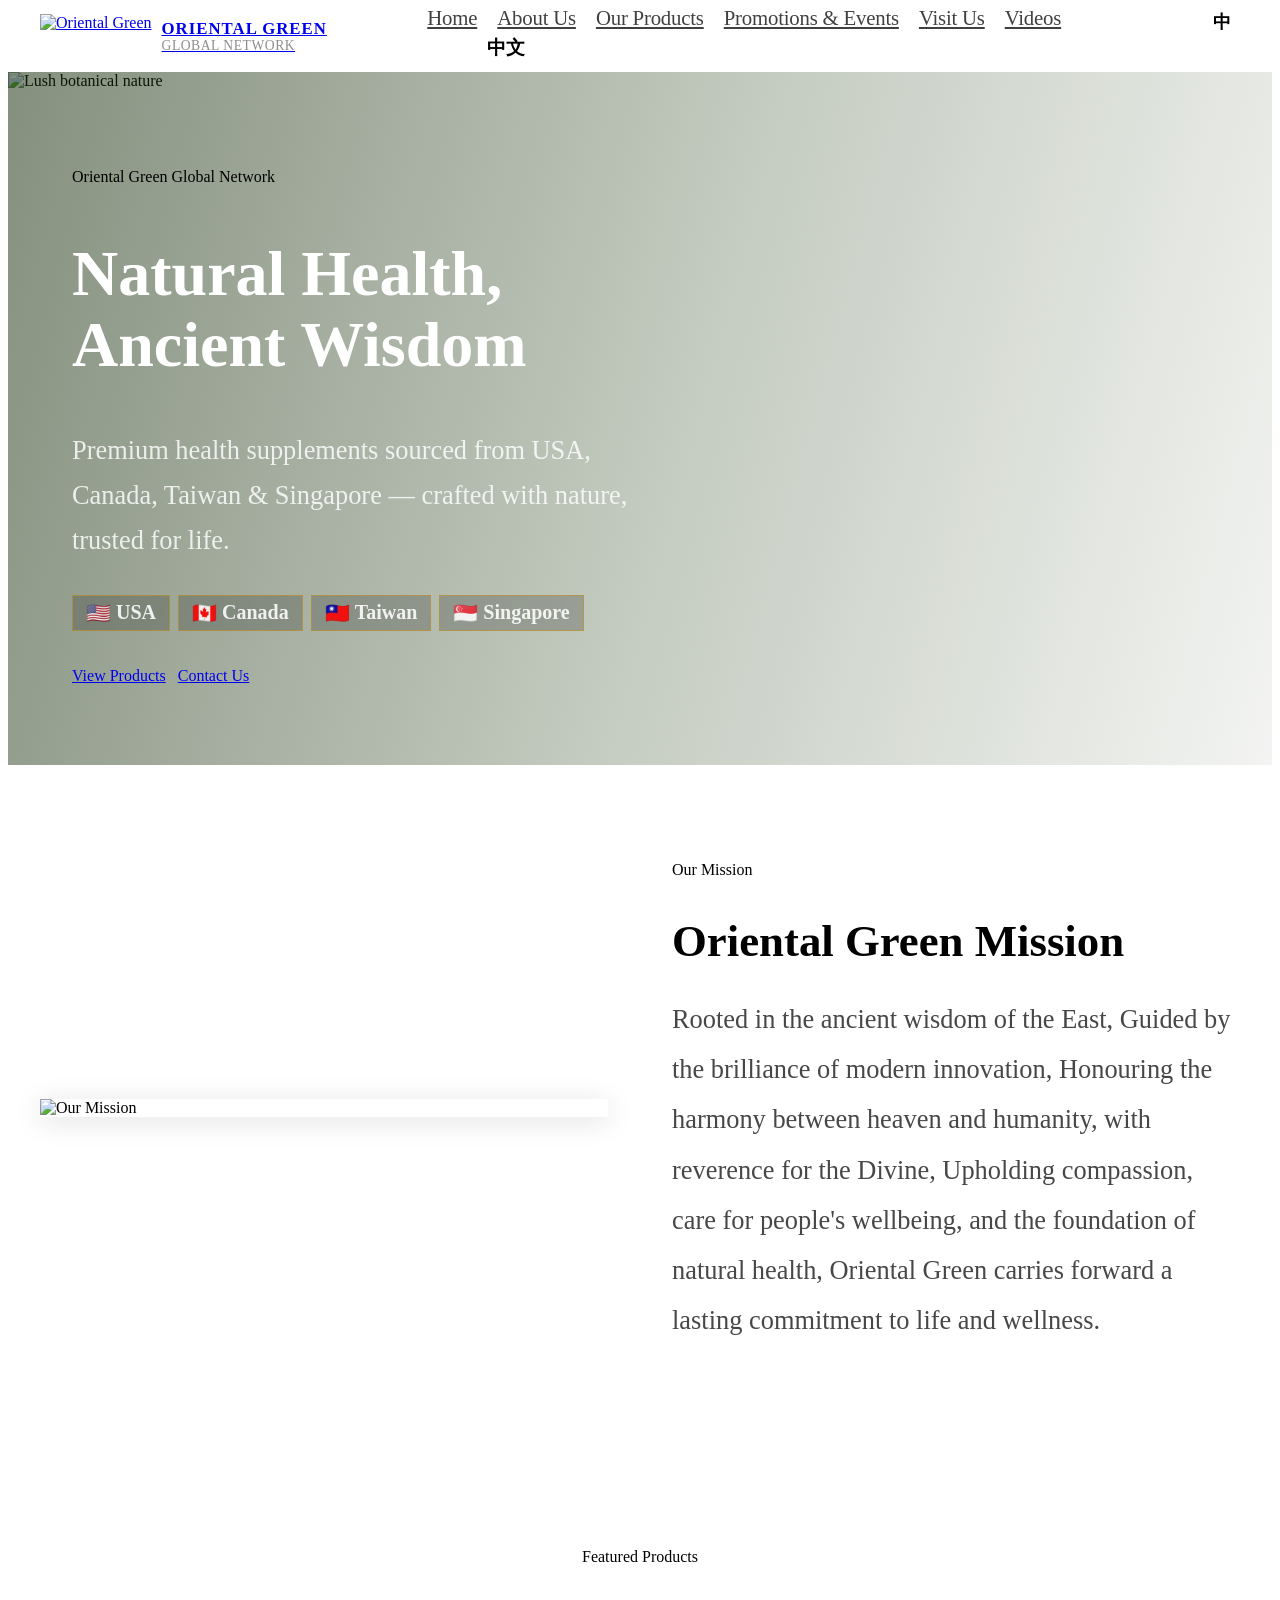
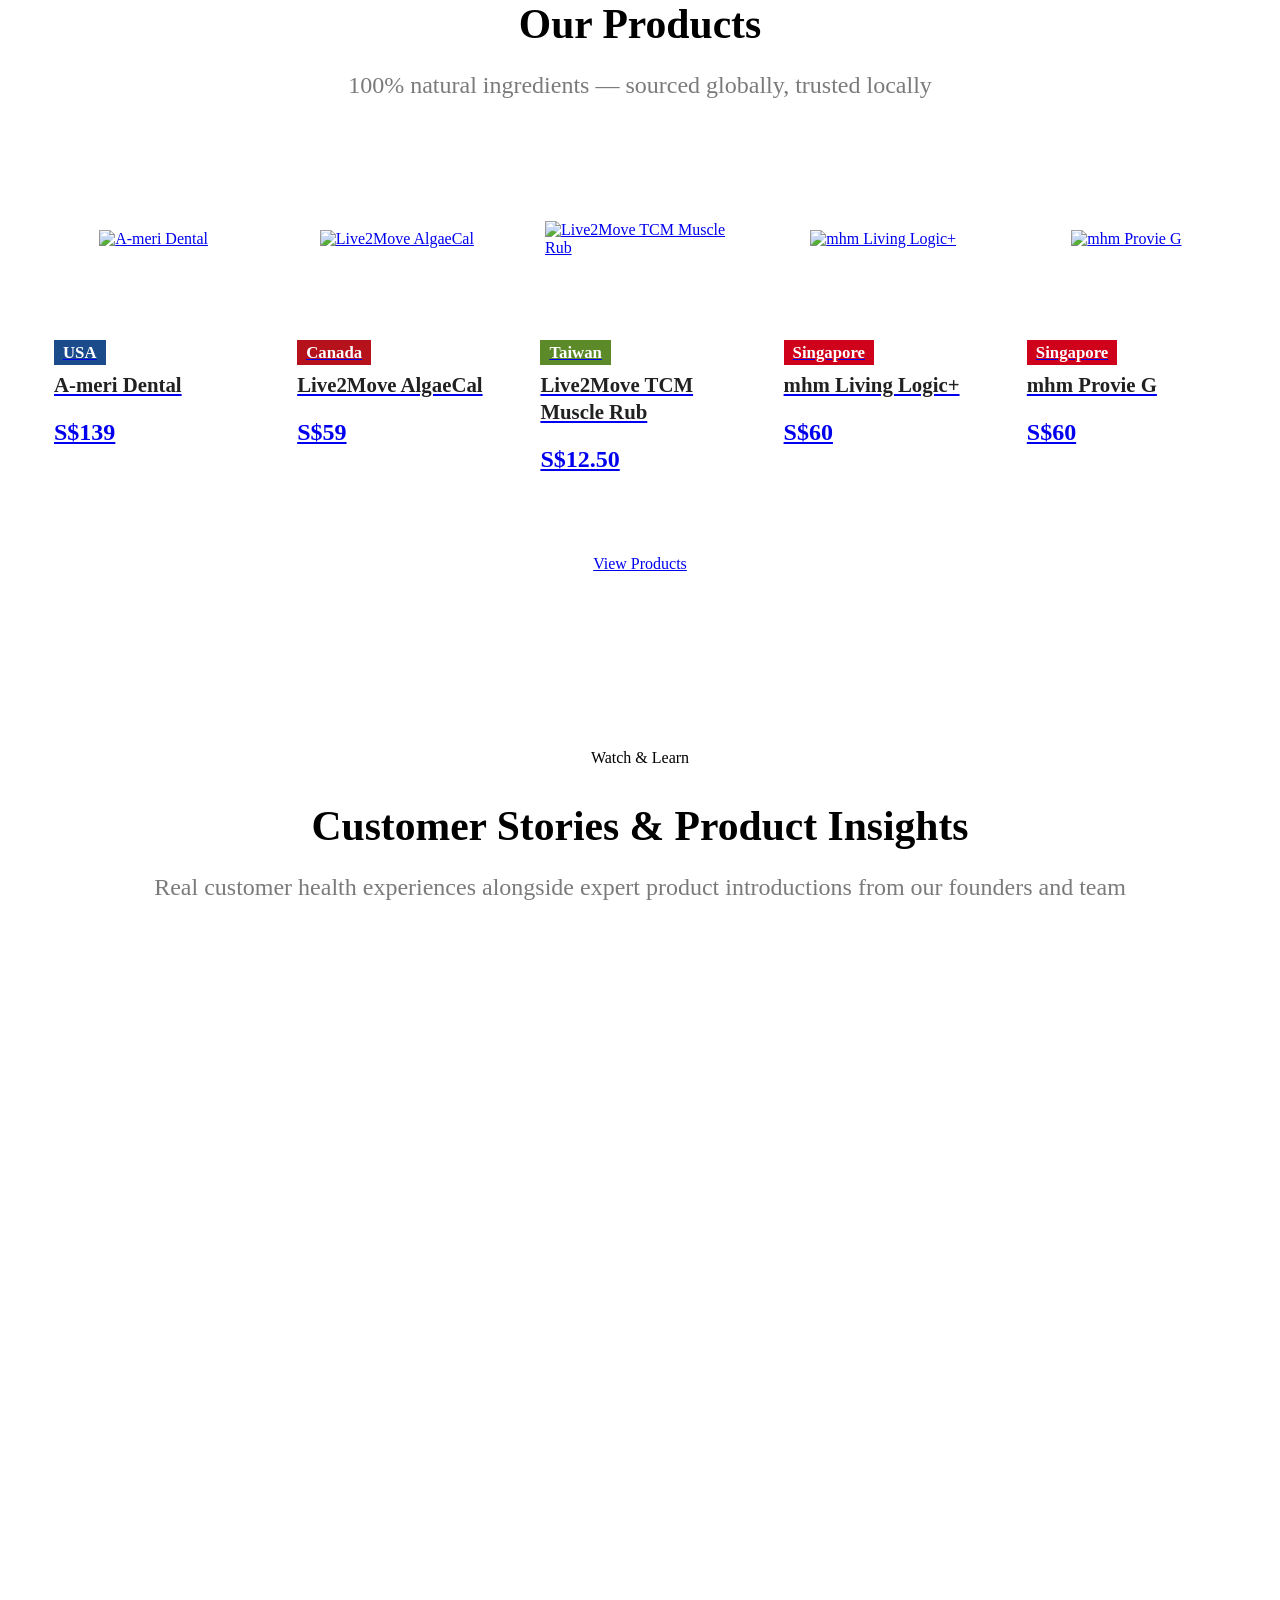
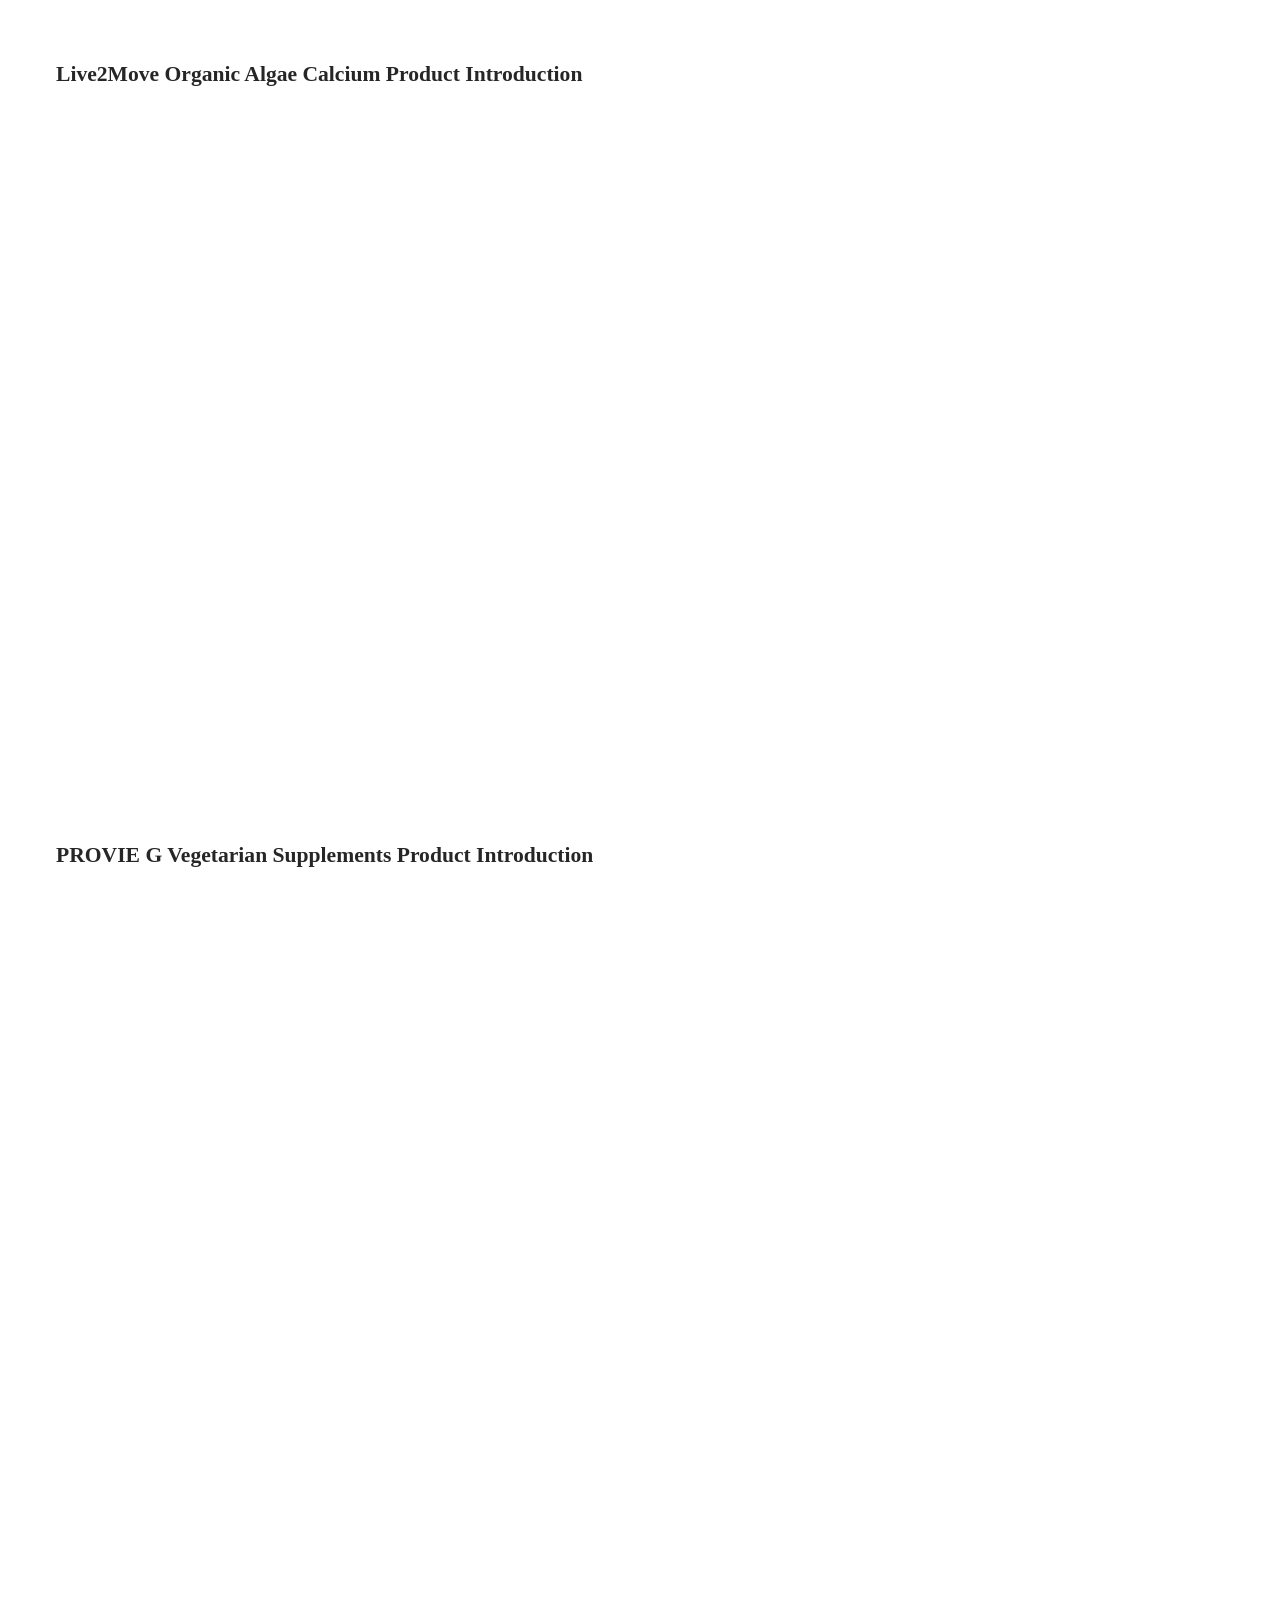
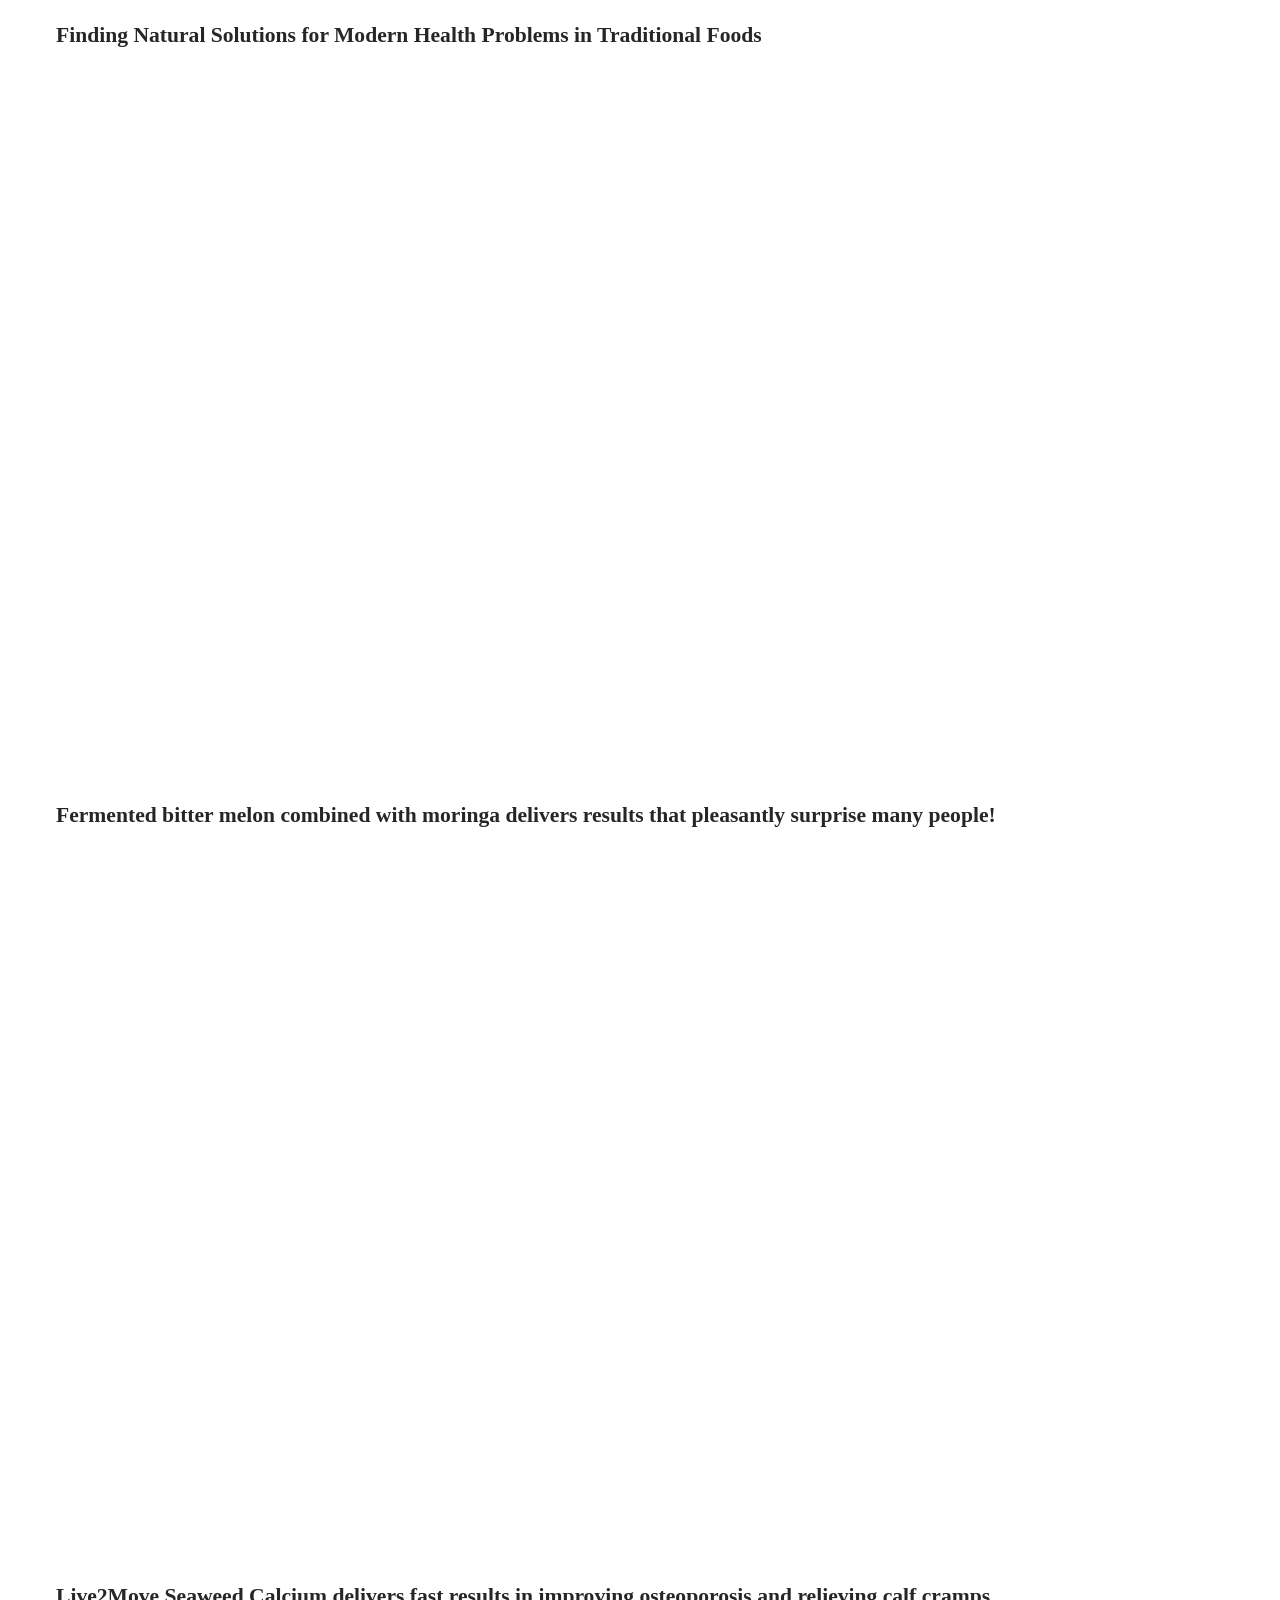
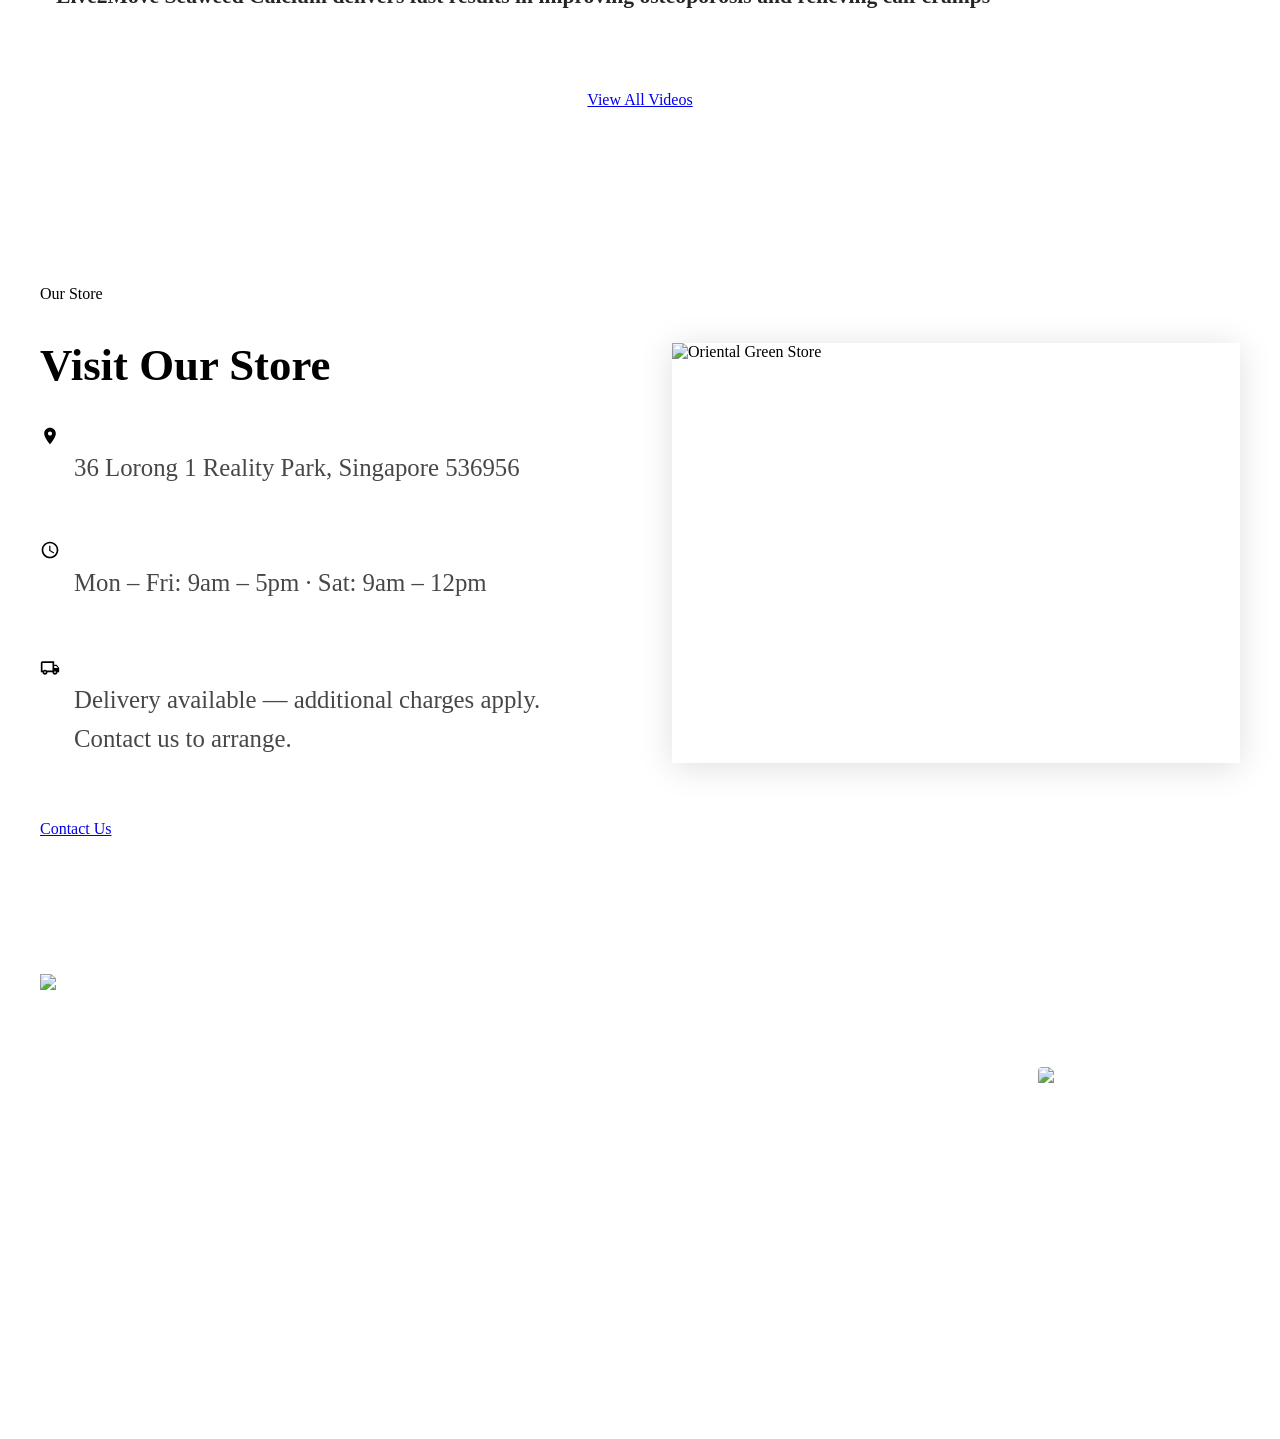
==== commit ddbfbd5d: "Updates" ====
--- a/oriental-green/index.html
+++ b/oriental-green/index.html
@@ -1,5 +1,5 @@
-<!DOCTYPE html><html lang="en"> <head><meta charset="UTF-8"><meta name="viewport" content="width=device-width, initial-scale=1.0"><title>Natural Health, Ancient Wisdom — Oriental Green Global Network</title><meta name="description" content="Premium natural health supplements sourced globally, trusted locally."><link rel="icon" type="image/png" href="/preview/oriental-green/uploads/Logo.png"><link rel="preconnect" href="https://fonts.googleapis.com"><link href="https://fonts.googleapis.com/css2?family=Manrope:wght@300;400;500;600;700;800&family=Lora:ital,wght@0,400;0,600;0,700;1,400&display=swap" rel="stylesheet"><link rel="stylesheet" href="/preview/oriental-green/assets/BaseLayout.DgC0V10A.css"></head> <body> <style>astro-island,astro-slot,astro-static-slot{display:contents}</style><script>(()=>{var e=async t=>{await(await t())()};(self.Astro||(self.Astro={})).load=e;window.dispatchEvent(new Event("astro:load"));})();</script><script>(()=>{var A=Object.defineProperty;var C=(i,o,a)=>o in i?A(i,o,{enumerable:!0,configurable:!0,writable:!0,value:a}):i[o]=a;var l=(i,o,a)=>C(i,typeof o!="symbol"?o+"":o,a);var E=new Set(["__proto__","constructor","prototype"]);{let i={0:t=>y(t),1:t=>a(t),2:t=>new RegExp(t),3:t=>new Date(t),4:t=>new Map(a(t)),5:t=>new Set(a(t)),6:t=>BigInt(t),7:t=>new URL(t),8:t=>new Uint8Array(t),9:t=>new Uint16Array(t),10:t=>new Uint32Array(t),11:t=>Number.POSITIVE_INFINITY*t},o=t=>{let[h,e]=t;return h in i?i[h](e):void 0},a=t=>t.map(o),y=t=>typeof t!="object"||t===null?t:Object.fromEntries(Object.entries(t).map(([h,e])=>[h,o(e)]));class f extends HTMLElement{constructor(){super(...arguments);l(this,"Component");l(this,"hydrator");l(this,"hydrate",async()=>{var b;if(!this.hydrator||!this.isConnected)return;let e=(b=this.parentElement)==null?void 0:b.closest("astro-island[ssr]");if(e){e.addEventListener("astro:hydrate",this.hydrate,{once:!0});return}let c=this.querySelectorAll("astro-slot"),n={},p=this.querySelectorAll("template[data-astro-template]");for(let r of p){let s=r.closest(this.tagName);s!=null&&s.isSameNode(this)&&(n[r.getAttribute("data-astro-template")||"default"]=r.innerHTML,r.remove())}for(let r of c){let s=r.closest(this.tagName);s!=null&&s.isSameNode(this)&&(n[r.getAttribute("name")||"default"]=r.innerHTML)}let u;try{u=this.hasAttribute("props")?y(JSON.parse(this.getAttribute("props"))):{}}catch(r){let s=this.getAttribute("component-url")||"<unknown>",v=this.getAttribute("component-export");throw v&&(s+=` (export ${v})`),console.error(`[hydrate] Error parsing props for component ${s}`,this.getAttribute("props"),r),r}let d;await this.hydrator(this)(this.Component,u,n,{client:this.getAttribute("client")}),this.removeAttribute("ssr"),this.dispatchEvent(new CustomEvent("astro:hydrate"))});l(this,"unmount",()=>{this.isConnected||this.dispatchEvent(new CustomEvent("astro:unmount"))})}disconnectedCallback(){document.removeEventListener("astro:after-swap",this.unmount),document.addEventListener("astro:after-swap",this.unmount,{once:!0})}connectedCallback(){if(!this.hasAttribute("await-children")||document.readyState==="interactive"||document.readyState==="complete")this.childrenConnectedCallback();else{let e=()=>{document.removeEventListener("DOMContentLoaded",e),c.disconnect(),this.childrenConnectedCallback()},c=new MutationObserver(()=>{var n;((n=this.lastChild)==null?void 0:n.nodeType)===Node.COMMENT_NODE&&this.lastChild.nodeValue==="astro:end"&&(this.lastChild.remove(),e())});c.observe(this,{childList:!0}),document.addEventListener("DOMContentLoaded",e)}}async childrenConnectedCallback(){let e=this.getAttribute("before-hydration-url");e&&await import(e),this.start()}async start(){let e=JSON.parse(this.getAttribute("opts")),c=this.getAttribute("client");if(Astro[c]===void 0){window.addEventListener(`astro:${c}`,()=>this.start(),{once:!0});return}try{await Astro[c](async()=>{let n=this.getAttribute("renderer-url"),[p,{default:u}]=await Promise.all([import(this.getAttribute("component-url")),n?import(n):()=>()=>{}]),d=this.getAttribute("component-export")||"default";if(d.includes(".")){this.Component=p;for(let m of d.split(".")){if(E.has(m)||!this.Component||typeof this.Component!="object"&&typeof this.Component!="function"||!Object.hasOwn(this.Component,m))throw new Error(`Invalid component export path: ${d}`);this.Component=this.Component[m]}}else{if(E.has(d))throw new Error(`Invalid component export path: ${d}`);this.Component=p[d]}return this.hydrator=u,this.hydrate},e,this)}catch(n){console.error("[astro-island] Error hydrating %s",this.getAttribute("component-url"),n)}}attributeChangedCallback(){this.hydrate()}}l(f,"observedAttributes",["props"]),customElements.get("astro-island")||customElements.define("astro-island",f)}})();</script><astro-island uid="145ETx" prefix="r4" component-url="/preview/oriental-green/assets/SiteNav.yvbfHbtw.js" component-export="default" renderer-url="/preview/oriental-green/assets/client.mxV3x1Xx.js" props="{&quot;currentPath&quot;:[0,&quot;/preview/oriental-green/&quot;]}" ssr client="load" opts="{&quot;name&quot;:&quot;SiteNav&quot;,&quot;value&quot;:true}" await-children><nav id="site-nav" style="position:fixed;top:0;left:0;right:0;z-index:1000;background:var(--nav-bg);height:72px"><div style="max-width:1200px;margin:0 auto;width:100%;padding:0 24px;height:100%;display:flex;align-items:center;justify-content:space-between;gap:16px"><a href="/preview/oriental-green/" style="display:flex;align-items:center;gap:10px;flex-shrink:0"><img src="/preview/oriental-green/uploads/Logo.png" alt="Oriental Green" style="height:44px;width:auto;mix-blend-mode:multiply"/><div style="display:flex;flex-direction:column;line-height:1.15"><span style="font-size:1.05rem;font-weight:800;color:var(--green-brand);letter-spacing:0.06em">ORIENTAL GREEN</span><span style="font-size:0.85rem;font-weight:400;color:rgba(0,0,0,0.45);letter-spacing:0.04em">GLOBAL NETWORK</span></div></a><div style="align-items:center;gap:2px;flex-wrap:nowrap" class="hidden md:flex"><a href="/preview/oriental-green/" style="padding:8px 10px;font-size:1.3rem;font-weight:500;color:rgba(0,0,0,0.75);border-bottom:2px solid transparent;letter-spacing:-0.01em;transition:color 0.15s, border-color 0.15s;white-space:nowrap">Home</a><a href="/preview/oriental-green/about" style="padding:8px 10px;font-size:1.3rem;font-weight:500;color:rgba(0,0,0,0.75);border-bottom:2px solid transparent;letter-spacing:-0.01em;transition:color 0.15s, border-color 0.15s;white-space:nowrap">About Us</a><a href="/preview/oriental-green/products" style="padding:8px 10px;font-size:1.3rem;font-weight:500;color:rgba(0,0,0,0.75);border-bottom:2px solid transparent;letter-spacing:-0.01em;transition:color 0.15s, border-color 0.15s;white-space:nowrap">Our Products</a><a href="/preview/oriental-green/events" style="padding:8px 10px;font-size:1.3rem;font-weight:500;color:rgba(0,0,0,0.75);border-bottom:2px solid transparent;letter-spacing:-0.01em;transition:color 0.15s, border-color 0.15s;white-space:nowrap">Promotions &amp; Events</a><a href="/preview/oriental-green/visit" style="padding:8px 10px;font-size:1.3rem;font-weight:500;color:rgba(0,0,0,0.75);border-bottom:2px solid transparent;letter-spacing:-0.01em;transition:color 0.15s, border-color 0.15s;white-space:nowrap">Visit Us</a><a href="/preview/oriental-green/videos" style="padding:8px 10px;font-size:1.3rem;font-weight:500;color:rgba(0,0,0,0.75);border-bottom:2px solid transparent;letter-spacing:-0.01em;transition:color 0.15s, border-color 0.15s;white-space:nowrap">Videos</a><div style="margin-left:10px;display:flex;border:1.5px solid var(--green-brand);border-radius:var(--pill);overflow:hidden;flex-shrink:0"><button style="background:var(--green-brand);color:#fff;border:none;padding:5px 11px;font-size:1.2rem;font-weight:700;cursor:pointer;transition:all 0.15s">EN</button><button style="background:transparent;color:var(--green-brand);border:none;padding:5px 11px;font-size:1.2rem;font-weight:700;cursor:pointer;transition:all 0.15s">中文</button></div></div><div style="align-items:center;gap:10px" class="flex md:hidden"><div style="display:flex;border:1.5px solid var(--green-brand);border-radius:var(--pill);overflow:hidden"><button style="background:var(--green-brand);color:#fff;border:none;padding:4px 9px;font-size:1.1rem;font-weight:700;cursor:pointer;transition:all 0.15s">EN</button><button style="background:transparent;color:var(--green-brand);border:none;padding:4px 9px;font-size:1.1rem;font-weight:700;cursor:pointer;transition:all 0.15s">中</button></div><button aria-label="Toggle menu" style="background:none;border:none;cursor:pointer;padding:6px;display:flex;flex-direction:column;gap:5px"><span style="display:block;width:22px;height:2px;background:var(--green-deep);border-radius:2px;transition:all 0.25s ease;transform:none;opacity:1"></span><span style="display:block;width:22px;height:2px;background:var(--green-deep);border-radius:2px;transition:all 0.25s ease;transform:none;opacity:1"></span><span style="display:block;width:22px;height:2px;background:var(--green-deep);border-radius:2px;transition:all 0.25s ease;transform:none;opacity:1"></span></button></div></div></nav><!--astro:end--></astro-island> <main>  <astro-island uid="18Yv4P" prefix="r3" component-url="/preview/oriental-green/assets/HomeContent.G3TTZQ1Q.js" component-export="default" renderer-url="/preview/oriental-green/assets/client.mxV3x1Xx.js" props="{&quot;videos&quot;:[1,[[0,{&quot;embedUrlEN&quot;:[0,&quot;https://www.ganjingworld.com/embed/1ih431d727vUZ25E99bUqwnx71qr1c&quot;],&quot;embedUrlZH&quot;:[0,&quot;https://www.ganjingworld.com/zh-CN/embed/1ih431d727vUZ25E99bUqwnx71qr1c&quot;],&quot;titleEN&quot;:[0,&quot;Live2Move Organic Algae Calcium | Epoch Health | The Epoch Times Singapore Health Talk&quot;],&quot;titleZH&quot;:[0,&quot;Live2Move 有机海藻钙｜纪元健康｜新加坡大纪元健康讲座&quot;]}],[0,{&quot;embedUrlEN&quot;:[0,&quot;https://www.ganjingworld.com/embed/1ih42p1inko5J1fO5LUMVMvlb13d1c&quot;],&quot;embedUrlZH&quot;:[0,&quot;https://www.ganjingworld.com/zh-CN/embed/1ih42p1inko5J1fO5LUMVMvlb13d1c&quot;],&quot;titleEN&quot;:[0,&quot;PROVIE G Vegetarian Supplements | Epoch Health | The Epoch Times Singapore Health Talk&quot;],&quot;titleZH&quot;:[0,&quot;PROVIE G 素食保健品｜纪元健康｜新加坡大纪元健康讲座&quot;]}],[0,{&quot;embedUrlEN&quot;:[0,&quot;https://www.ganjingworld.com/embed/1ih3vfqt7a65juey9XLbabDt613p1c&quot;],&quot;embedUrlZH&quot;:[0,&quot;https://www.ganjingworld.com/zh-CN/embed/1ih3vfqt7a65juey9XLbabDt613p1c&quot;],&quot;titleEN&quot;:[0,&quot;Finding Natural Solutions for Modern Health Problems in Traditional Foods&quot;],&quot;titleZH&quot;:[0,&quot;从传统食物中发现现代病的\&quot;解药\&quot;&quot;]}],[0,{&quot;embedUrlEN&quot;:[0,&quot;https://www.ganjingworld.com/embed/1igkvusjl127J72OUa9DegtdK1sc1c&quot;],&quot;embedUrlZH&quot;:[0,&quot;https://www.ganjingworld.com/zh-CN/embed/1igkvusjl127J72OUa9DegtdK1sc1c&quot;],&quot;titleEN&quot;:[0,&quot;Fermented bitter melon combined with moringa delivers results that pleasantly surprise many people!&quot;],&quot;titleZH&quot;:[0,&quot;发酵的苦瓜辣木结合，效果今人惊喜！&quot;]}],[0,{&quot;embedUrlEN&quot;:[0,&quot;https://www.ganjingworld.com/embed/1igkvd7eto638RdhTZMHmKEg21tj1c&quot;],&quot;embedUrlZH&quot;:[0,&quot;https://www.ganjingworld.com/zh-CN/embed/1igkvd7eto638RdhTZMHmKEg21tj1c&quot;],&quot;titleEN&quot;:[0,&quot;Live2Move Seaweed Calcium delivers fast results in improving osteoporosis and relieving calf cramps&quot;],&quot;titleZH&quot;:[0,&quot;Live2Move海藻钙对改善骨质疏松症和小腿抽筋见效快&quot;]}]]]}" ssr client="load" opts="{&quot;name&quot;:&quot;HomeContent&quot;,&quot;value&quot;:true}" await-children><div><section style="margin-top:72px;min-height:600px;position:relative;overflow:hidden;display:flex;align-items:center"><div class="hero-img" style="position:absolute;inset:0;overflow:hidden"><img src="https://images.unsplash.com/photo-1533563906091-fdfdffc3e3c4?auto=format&amp;fit=crop&amp;w=2000&amp;q=85" alt="Lush botanical nature" style="width:100%;height:100%;object-fit:cover;object-position:center center"/></div><div style="position:absolute;inset:0;background:linear-gradient(105deg, rgba(20,42,8,0.52) 0%, rgba(30,56,12,0.25) 55%, rgba(20,42,8,0.05) 100%);pointer-events:none"></div><div style="position:relative;z-index:1;max-width:580px;padding:80px 48px 80px 64px"><p class="section-label gsap-hero-item" data-delay="0" style="color:var(--gold)">Oriental Green Global Network</p><h1 class="gsap-hero-item" data-delay="1" style="font-size:clamp(3.6rem, 5vw, 5.2rem);font-weight:800;color:#fff;line-height:1.1;margin-bottom:20px;white-space:pre-line">Natural Health,
-Ancient Wisdom</h1><div class="gsap-hero-item" data-delay="2" style="width:56px;height:2px;background:var(--gold);margin-bottom:24px"></div><p class="gsap-hero-item" data-delay="2" style="font-size:1.65rem;color:rgba(255,255,255,0.82);line-height:1.7;margin-bottom:32px">Premium health supplements sourced from USA, Canada, Taiwan &amp; Singapore — crafted with nature, trusted for life.</p><div class="gsap-hero-item" data-delay="3" style="display:flex;flex-wrap:wrap;gap:8px;margin-bottom:36px"><span style="display:inline-flex;align-items:center;gap:5px;border:1px solid rgba(196,146,40,0.65);border-radius:var(--pill);padding:5px 13px;font-size:1.25rem;font-weight:600;color:rgba(255,255,255,0.88);background:rgba(0,0,0,0.2);backdrop-filter:blur(4px)"><span>🇺🇸</span> <!-- -->USA</span><span style="display:inline-flex;align-items:center;gap:5px;border:1px solid rgba(196,146,40,0.65);border-radius:var(--pill);padding:5px 13px;font-size:1.25rem;font-weight:600;color:rgba(255,255,255,0.88);background:rgba(0,0,0,0.2);backdrop-filter:blur(4px)"><span>🇨🇦</span> <!-- -->Canada</span><span style="display:inline-flex;align-items:center;gap:5px;border:1px solid rgba(196,146,40,0.65);border-radius:var(--pill);padding:5px 13px;font-size:1.25rem;font-weight:600;color:rgba(255,255,255,0.88);background:rgba(0,0,0,0.2);backdrop-filter:blur(4px)"><span>🇹🇼</span> <!-- -->Taiwan</span><span style="display:inline-flex;align-items:center;gap:5px;border:1px solid rgba(196,146,40,0.65);border-radius:var(--pill);padding:5px 13px;font-size:1.25rem;font-weight:600;color:rgba(255,255,255,0.88);background:rgba(0,0,0,0.2);backdrop-filter:blur(4px)"><span>🇸🇬</span> <!-- -->Singapore</span></div><div class="gsap-hero-item" data-delay="3" style="display:flex;gap:12px;flex-wrap:wrap"><a href="/preview/oriental-green/products" class="btn-primary">View Products</a><a href="/preview/oriental-green/visit" class="btn-outline-dark">Contact Us</a></div></div></section><section style="background:var(--canvas);padding:80px 32px"><div style="max-width:1200px;margin:0 auto;display:grid;grid-template-columns:repeat(auto-fit, minmax(300px,1fr));gap:64px;align-items:center"><div class="gsap-fade-left" style="border-radius:var(--card-radius);overflow:hidden;box-shadow:0 4px 28px rgba(0,0,0,0.13)"><img src="/preview/oriental-green/uploads/Mission image.jpg" alt="Our Mission" style="width:100%;object-fit:cover;display:block"/></div><div class="gsap-fade-right"><p class="section-label">Our Mission</p><h2 style="font-size:2.8rem;font-weight:700;color:var(--green-brand);margin-bottom:24px;line-height:1.15">Oriental Green Mission</h2><p style="font-size:1.65rem;color:rgba(0,0,0,0.72);line-height:1.9">Rooted in the ancient wisdom of the East, Guided by the brilliance of modern innovation, Honouring the harmony between heaven and humanity, with reverence for the Divine, Upholding compassion, care for people&#x27;s wellbeing, and the foundation of natural health, Oriental Green carries forward a lasting commitment to life and wellness.</p></div></div></section><section style="background:#fff;padding:80px 32px"><div style="max-width:1200px;margin:0 auto"><p class="section-label gsap-fade-up" style="text-align:center">Featured Products</p><h2 class="gsap-fade-up" style="font-size:2.6rem;font-weight:700;color:var(--green-brand);text-align:center;margin-bottom:8px">Our Products</h2><p class="gsap-fade-up" style="text-align:center;color:rgba(0,0,0,0.52);margin-bottom:48px;font-size:1.5rem">100% natural ingredients — sourced globally, trusted locally</p><div class="gsap-stagger" style="display:grid;grid-template-columns:repeat(auto-fill, minmax(200px,1fr));gap:16px"><a href="/preview/oriental-green/products" class="card gsap-stagger-item" style="overflow:hidden;display:block;transition:transform 0.25s ease, box-shadow 0.25s ease"><div style="height:168px;background:#fff;display:flex;align-items:center;justify-content:center;overflow:hidden;padding:8px"><img src="/preview/oriental-green/uploads/A-meri Dental.jpeg" alt="A-meri Dental" style="max-height:148px;max-width:90%;object-fit:contain"/></div><div style="padding:12px 14px 18px"><span style="font-size:1.05rem;font-weight:700;padding:3px 9px;border-radius:var(--pill);background:#1B4B8A;color:#fff">USA</span><p style="font-size:1.3rem;font-weight:700;color:rgba(0,0,0,0.87);margin-top:8px;line-height:1.3">A-meri Dental</p><p style="font-size:1.5rem;font-weight:800;color:var(--green-brand);margin-top:4px">S$139</p></div></a><a href="/preview/oriental-green/products" class="card gsap-stagger-item" style="overflow:hidden;display:block;transition:transform 0.25s ease, box-shadow 0.25s ease"><div style="height:168px;background:#fff;display:flex;align-items:center;justify-content:center;overflow:hidden;padding:8px"><img src="/preview/oriental-green/uploads/Live2Move AlgaeCal.jpeg" alt="Live2Move AlgaeCal" style="max-height:148px;max-width:90%;object-fit:contain"/></div><div style="padding:12px 14px 18px"><span style="font-size:1.05rem;font-weight:700;padding:3px 9px;border-radius:var(--pill);background:#B5121B;color:#fff">Canada</span><p style="font-size:1.3rem;font-weight:700;color:rgba(0,0,0,0.87);margin-top:8px;line-height:1.3">Live2Move AlgaeCal</p><p style="font-size:1.5rem;font-weight:800;color:var(--green-brand);margin-top:4px">S$59</p></div></a><a href="/preview/oriental-green/products" class="card gsap-stagger-item" style="overflow:hidden;display:block;transition:transform 0.25s ease, box-shadow 0.25s ease"><div style="height:168px;background:#fff;display:flex;align-items:center;justify-content:center;overflow:hidden;padding:8px"><img src="/preview/oriental-green/uploads/Live2Move TCM Muscle Rub.jpeg" alt="Live2Move TCM Muscle Rub" style="max-height:148px;max-width:90%;object-fit:contain"/></div><div style="padding:12px 14px 18px"><span style="font-size:1.05rem;font-weight:700;padding:3px 9px;border-radius:var(--pill);background:#5C8A28;color:#fff">Taiwan</span><p style="font-size:1.3rem;font-weight:700;color:rgba(0,0,0,0.87);margin-top:8px;line-height:1.3">Live2Move TCM Muscle Rub</p><p style="font-size:1.5rem;font-weight:800;color:var(--green-brand);margin-top:4px">S$12.50</p></div></a><a href="/preview/oriental-green/products" class="card gsap-stagger-item" style="overflow:hidden;display:block;transition:transform 0.25s ease, box-shadow 0.25s ease"><div style="height:168px;background:#fff;display:flex;align-items:center;justify-content:center;overflow:hidden;padding:8px"><img src="/preview/oriental-green/uploads/mhm Living Logic+.jpeg" alt="mhm Living Logic+" style="max-height:148px;max-width:90%;object-fit:contain"/></div><div style="padding:12px 14px 18px"><span style="font-size:1.05rem;font-weight:700;padding:3px 9px;border-radius:var(--pill);background:#d0021b;color:#fff">Singapore</span><p style="font-size:1.3rem;font-weight:700;color:rgba(0,0,0,0.87);margin-top:8px;line-height:1.3">mhm Living Logic+</p><p style="font-size:1.5rem;font-weight:800;color:var(--green-brand);margin-top:4px">S$60</p></div></a><a href="/preview/oriental-green/products" class="card gsap-stagger-item" style="overflow:hidden;display:block;transition:transform 0.25s ease, box-shadow 0.25s ease"><div style="height:168px;background:#fff;display:flex;align-items:center;justify-content:center;overflow:hidden;padding:8px"><img src="/preview/oriental-green/uploads/mhm Provie G.jpeg" alt="mhm Provie G" style="max-height:148px;max-width:90%;object-fit:contain"/></div><div style="padding:12px 14px 18px"><span style="font-size:1.05rem;font-weight:700;padding:3px 9px;border-radius:var(--pill);background:#d0021b;color:#fff">Singapore</span><p style="font-size:1.3rem;font-weight:700;color:rgba(0,0,0,0.87);margin-top:8px;line-height:1.3">mhm Provie G</p><p style="font-size:1.5rem;font-weight:800;color:var(--green-brand);margin-top:4px">S$60</p></div></a></div><div class="gsap-fade-up" style="text-align:center;margin-top:40px"><a href="/preview/oriental-green/products" class="btn-primary">View Products</a></div></div></section><section style="background:var(--canvas);padding:80px 32px"><div style="max-width:1200px;margin:0 auto"><p class="section-label gsap-fade-up" style="text-align:center">GanjingWorld</p><h2 class="gsap-fade-up" style="font-size:2.6rem;font-weight:700;color:var(--green-brand);text-align:center;margin-bottom:8px">Product Videos</h2><p class="gsap-fade-up" style="text-align:center;color:rgba(0,0,0,0.52);margin-bottom:48px;font-size:1.5rem">Watch our latest health &amp; wellness videos</p><div class="videos-grid"><div class="card" style="overflow:hidden"><div style="position:relative;padding-bottom:56.25%;height:0"><iframe src="https://www.ganjingworld.com/embed/1ih431d727vUZ25E99bUqwnx71qr1c" title="Live2Move Organic Algae Calcium | Epoch Health | The Epoch Times Singapore Health Talk" frameBorder="0" allow="accelerometer; autoplay; clipboard-write; encrypted-media; gyroscope" allowFullScreen="" loading="lazy" style="position:absolute;top:0;left:0;width:100%;height:100%;border:none"></iframe></div><div style="padding:14px 16px 18px"><p style="font-size:1.35rem;font-weight:600;color:rgba(0,0,0,0.85);line-height:1.4;display:-webkit-box;-webkit-line-clamp:2;-webkit-box-orient:vertical;overflow:hidden">Live2Move Organic Algae Calcium | Epoch Health | The Epoch Times Singapore Health Talk</p></div></div><div class="card" style="overflow:hidden"><div style="position:relative;padding-bottom:56.25%;height:0"><iframe src="https://www.ganjingworld.com/embed/1ih42p1inko5J1fO5LUMVMvlb13d1c" title="PROVIE G Vegetarian Supplements | Epoch Health | The Epoch Times Singapore Health Talk" frameBorder="0" allow="accelerometer; autoplay; clipboard-write; encrypted-media; gyroscope" allowFullScreen="" loading="lazy" style="position:absolute;top:0;left:0;width:100%;height:100%;border:none"></iframe></div><div style="padding:14px 16px 18px"><p style="font-size:1.35rem;font-weight:600;color:rgba(0,0,0,0.85);line-height:1.4;display:-webkit-box;-webkit-line-clamp:2;-webkit-box-orient:vertical;overflow:hidden">PROVIE G Vegetarian Supplements | Epoch Health | The Epoch Times Singapore Health Talk</p></div></div><div class="card" style="overflow:hidden"><div style="position:relative;padding-bottom:56.25%;height:0"><iframe src="https://www.ganjingworld.com/embed/1ih3vfqt7a65juey9XLbabDt613p1c" title="Finding Natural Solutions for Modern Health Problems in Traditional Foods" frameBorder="0" allow="accelerometer; autoplay; clipboard-write; encrypted-media; gyroscope" allowFullScreen="" loading="lazy" style="position:absolute;top:0;left:0;width:100%;height:100%;border:none"></iframe></div><div style="padding:14px 16px 18px"><p style="font-size:1.35rem;font-weight:600;color:rgba(0,0,0,0.85);line-height:1.4;display:-webkit-box;-webkit-line-clamp:2;-webkit-box-orient:vertical;overflow:hidden">Finding Natural Solutions for Modern Health Problems in Traditional Foods</p></div></div><div class="card" style="overflow:hidden"><div style="position:relative;padding-bottom:56.25%;height:0"><iframe src="https://www.ganjingworld.com/embed/1igkvusjl127J72OUa9DegtdK1sc1c" title="Fermented bitter melon combined with moringa delivers results that pleasantly surprise many people!" frameBorder="0" allow="accelerometer; autoplay; clipboard-write; encrypted-media; gyroscope" allowFullScreen="" loading="lazy" style="position:absolute;top:0;left:0;width:100%;height:100%;border:none"></iframe></div><div style="padding:14px 16px 18px"><p style="font-size:1.35rem;font-weight:600;color:rgba(0,0,0,0.85);line-height:1.4;display:-webkit-box;-webkit-line-clamp:2;-webkit-box-orient:vertical;overflow:hidden">Fermented bitter melon combined with moringa delivers results that pleasantly surprise many people!</p></div></div><div class="card" style="overflow:hidden"><div style="position:relative;padding-bottom:56.25%;height:0"><iframe src="https://www.ganjingworld.com/embed/1igkvd7eto638RdhTZMHmKEg21tj1c" title="Live2Move Seaweed Calcium delivers fast results in improving osteoporosis and relieving calf cramps" frameBorder="0" allow="accelerometer; autoplay; clipboard-write; encrypted-media; gyroscope" allowFullScreen="" loading="lazy" style="position:absolute;top:0;left:0;width:100%;height:100%;border:none"></iframe></div><div style="padding:14px 16px 18px"><p style="font-size:1.35rem;font-weight:600;color:rgba(0,0,0,0.85);line-height:1.4;display:-webkit-box;-webkit-line-clamp:2;-webkit-box-orient:vertical;overflow:hidden">Live2Move Seaweed Calcium delivers fast results in improving osteoporosis and relieving calf cramps</p></div></div></div><div class="gsap-fade-up" style="text-align:center;margin-top:40px"><a href="/preview/oriental-green/videos" class="btn-primary">View All Videos</a></div></div></section><section style="background:#fff;padding:80px 32px"><div style="max-width:1200px;margin:0 auto;display:grid;grid-template-columns:repeat(auto-fit, minmax(300px,1fr));gap:64px;align-items:center"><div class="gsap-fade-left"><p class="section-label">Our Store</p><h2 style="font-size:2.8rem;font-weight:700;color:var(--green-brand);margin-bottom:32px;line-height:1.15">Visit Our Store</h2><div style="display:flex;gap:14px;align-items:flex-start;margin-bottom:24px"><svg viewBox="0 0 24 24" style="width:20px;flex-shrink:0;margin-top:3px;color:var(--green-brand);fill:currentColor"><path d="M12 2C8.13 2 5 5.13 5 9c0 5.25 7 13 7 13s7-7.75 7-13c0-3.87-3.13-7-7-7zm0 9.5c-1.38 0-2.5-1.12-2.5-2.5s1.12-2.5 2.5-2.5 2.5 1.12 2.5 2.5-1.12 2.5-2.5 2.5z"></path></svg><p style="font-size:1.55rem;color:rgba(0,0,0,0.72);line-height:1.6">36 Lorong 1 Reality Park, Singapore 536956</p></div><div style="display:flex;gap:14px;align-items:flex-start;margin-bottom:24px"><svg viewBox="0 0 24 24" style="width:20px;flex-shrink:0;margin-top:3px;color:var(--green-brand);fill:currentColor"><path d="M11.99 2C6.47 2 2 6.48 2 12s4.47 10 9.99 10C17.52 22 22 17.52 22 12S17.52 2 11.99 2zM12 20c-4.42 0-8-3.58-8-8s3.58-8 8-8 8 3.58 8 8-3.58 8-8 8zm.5-13H11v6l5.25 3.15.75-1.23-4.5-2.67V7z"></path></svg><div><p style="font-size:1.55rem;color:rgba(0,0,0,0.72);line-height:1.8">Mon – Fri: 9am – 5pm · Sat: 9am – 12pm</p></div></div><div style="display:flex;gap:14px;align-items:flex-start;margin-bottom:36px"><svg viewBox="0 0 24 24" style="width:20px;flex-shrink:0;margin-top:3px;color:var(--green-brand);fill:currentColor"><path d="M20 8h-3V4H3c-1.1 0-2 .9-2 2v11h2c0 1.66 1.34 3 3 3s3-1.34 3-3h6c0 1.66 1.34 3 3 3s3-1.34 3-3h2v-5l-3-4zm-.5 1.5 1.96 2.5H17V9.5h2.5zM6 18c-.55 0-1-.45-1-1s.45-1 1-1 1 .45 1 1-.45 1-1 1zm2.22-3c-.55-.61-1.35-1-2.22-1s-1.67.39-2.22 1H3V6h12v9H8.22zM18 18c-.55 0-1-.45-1-1s.45-1 1-1 1 .45 1 1-.45 1-1 1z"></path></svg><p style="font-size:1.55rem;color:rgba(0,0,0,0.72);line-height:1.6">Delivery available — additional charges apply. Contact us to arrange.</p></div><a href="/preview/oriental-green/visit" class="btn-primary">Contact Us</a></div><div class="gsap-fade-right" style="border-radius:var(--card-radius);overflow:hidden;box-shadow:0 4px 32px rgba(0,0,0,0.13)"><img src="/preview/oriental-green/uploads/Store Front.jpg" alt="Oriental Green Store" style="width:100%;height:420px;object-fit:cover;object-position:center 30%;display:block"/></div></div></section></div><!--astro:end--></astro-island>  </main> <astro-island uid="NRzJe" prefix="r5" component-url="/preview/oriental-green/assets/SiteFooter.BfhaS7if.js" component-export="default" renderer-url="/preview/oriental-green/assets/client.mxV3x1Xx.js" props="{}" ssr client="load" opts="{&quot;name&quot;:&quot;SiteFooter&quot;,&quot;value&quot;:true}" await-children><footer style="background:var(--green-deep);color:#fff;padding:56px 32px 28px"><div style="max-width:1200px;margin:0 auto;display:grid;grid-template-columns:repeat(auto-fit, minmax(200px,1fr));gap:48px;margin-bottom:40px"><div class="gsap-fade-up"><img src="/preview/oriental-green/uploads/Logo.png" alt="Oriental Green" style="height:52px;margin-bottom:16px"/><p style="font-size:1.35rem;color:rgba(255,255,255,0.65);line-height:1.7">Natural Health, Ancient Wisdom</p></div><div class="gsap-fade-up"><p style="font-size:1.15rem;font-weight:700;color:var(--gold);letter-spacing:0.12em;text-transform:uppercase;margin-bottom:14px">Navigation</p><div style="margin-bottom:8px"><a href="/preview/oriental-green/" style="color:rgba(255,255,255,0.65);font-size:1.4rem;transition:color 0.15s">Home</a></div><div style="margin-bottom:8px"><a href="/preview/oriental-green/about" style="color:rgba(255,255,255,0.65);font-size:1.4rem;transition:color 0.15s">About Us</a></div><div style="margin-bottom:8px"><a href="/preview/oriental-green/products" style="color:rgba(255,255,255,0.65);font-size:1.4rem;transition:color 0.15s">Our Products</a></div><div style="margin-bottom:8px"><a href="/preview/oriental-green/events" style="color:rgba(255,255,255,0.65);font-size:1.4rem;transition:color 0.15s">Promotions &amp; Events</a></div><div style="margin-bottom:8px"><a href="/preview/oriental-green/visit" style="color:rgba(255,255,255,0.65);font-size:1.4rem;transition:color 0.15s">Visit Us</a></div></div><div class="gsap-fade-up"><p style="font-size:1.15rem;font-weight:700;color:var(--gold);letter-spacing:0.12em;text-transform:uppercase;margin-bottom:14px">Contact</p><p style="font-size:1.4rem;color:rgba(255,255,255,0.65);line-height:2">No. 36, Lorong 1 Reality Park<br/>Singapore 536956<br/>62828474 / 62834529<br/>peter.tpk@orientalgreen.sg</p></div><div class="gsap-fade-up"><p style="font-size:1.15rem;font-weight:700;color:var(--gold);letter-spacing:0.12em;text-transform:uppercase;margin-bottom:14px">Hours</p><p style="font-size:1.4rem;color:rgba(255,255,255,0.65);line-height:2">Mon – Fri<br/>9:00am – 5:00pm<br/>Sat<br/>9:00am – 12:00pm</p></div><div class="gsap-fade-up"><p style="font-size:1.15rem;font-weight:700;color:var(--gold);letter-spacing:0.12em;text-transform:uppercase;margin-bottom:14px">Follow Us</p><div style="margin-bottom:10px"><a href="https://www.facebook.com/orientalgreen.sg" target="_blank" rel="noopener noreferrer" style="display:inline-flex;align-items:center;gap:10px;color:rgba(255,255,255,0.65);font-size:1.4rem;transition:color 0.15s"><svg viewBox="0 0 24 24" style="width:18px;height:18px;fill:currentColor;flex-shrink:0"><path d="M18 2h-3a5 5 0 0 0-5 5v3H7v4h3v8h4v-8h3l1-4h-4V7a1 1 0 0 1 1-1h3z"></path></svg>Facebook</a></div><div style="margin-bottom:10px"><a href="https://www.ganjingworld.com/@orientalgreen.sg" target="_blank" rel="noopener noreferrer" style="display:inline-flex;align-items:center;gap:10px;color:rgba(255,255,255,0.65);font-size:1.4rem;transition:color 0.15s"><img src="https://play-lh.googleusercontent.com/onZSUtfz3m-WTnRmI_GZdvkPQZUTPOs2f8IfZeTdFrDpRqREMwLSuzT33wc2l8Nz3i5FMetZJQKXQCYKmwk_oA=w480-h960-rw" alt="GanjingWorld" style="width:18px;height:18px;border-radius:4px;flex-shrink:0;object-fit:cover"/>GanjingWorld</a></div></div></div><div style="max-width:1200px;margin:0 auto;border-top:1px solid rgba(255,255,255,0.1);padding-top:20px;text-align:center"><p style="font-size:1.2rem;color:rgba(255,255,255,0.35)">© 2026 Oriental Green Global Network Pte Ltd. All rights reserved.</p></div></footer><!--astro:end--></astro-island> <script>
+<!DOCTYPE html><html lang="en"> <head><meta charset="UTF-8"><meta name="viewport" content="width=device-width, initial-scale=1.0"><title>Natural Health, Ancient Wisdom — Oriental Green Global Network</title><meta name="description" content="Premium natural health supplements sourced globally, trusted locally."><link rel="icon" type="image/png" href="/preview/oriental-green/uploads/Logo.png"><link rel="preconnect" href="https://fonts.googleapis.com"><link href="https://fonts.googleapis.com/css2?family=Manrope:wght@300;400;500;600;700;800&family=Lora:ital,wght@0,400;0,600;0,700;1,400&display=swap" rel="stylesheet"><link rel="stylesheet" href="/preview/oriental-green/assets/BaseLayout.DgC0V10A.css"></head> <body> <style>astro-island,astro-slot,astro-static-slot{display:contents}</style><script>(()=>{var e=async t=>{await(await t())()};(self.Astro||(self.Astro={})).load=e;window.dispatchEvent(new Event("astro:load"));})();</script><script>(()=>{var A=Object.defineProperty;var C=(i,o,a)=>o in i?A(i,o,{enumerable:!0,configurable:!0,writable:!0,value:a}):i[o]=a;var l=(i,o,a)=>C(i,typeof o!="symbol"?o+"":o,a);var E=new Set(["__proto__","constructor","prototype"]);{let i={0:t=>y(t),1:t=>a(t),2:t=>new RegExp(t),3:t=>new Date(t),4:t=>new Map(a(t)),5:t=>new Set(a(t)),6:t=>BigInt(t),7:t=>new URL(t),8:t=>new Uint8Array(t),9:t=>new Uint16Array(t),10:t=>new Uint32Array(t),11:t=>Number.POSITIVE_INFINITY*t},o=t=>{let[h,e]=t;return h in i?i[h](e):void 0},a=t=>t.map(o),y=t=>typeof t!="object"||t===null?t:Object.fromEntries(Object.entries(t).map(([h,e])=>[h,o(e)]));class f extends HTMLElement{constructor(){super(...arguments);l(this,"Component");l(this,"hydrator");l(this,"hydrate",async()=>{var b;if(!this.hydrator||!this.isConnected)return;let e=(b=this.parentElement)==null?void 0:b.closest("astro-island[ssr]");if(e){e.addEventListener("astro:hydrate",this.hydrate,{once:!0});return}let c=this.querySelectorAll("astro-slot"),n={},p=this.querySelectorAll("template[data-astro-template]");for(let r of p){let s=r.closest(this.tagName);s!=null&&s.isSameNode(this)&&(n[r.getAttribute("data-astro-template")||"default"]=r.innerHTML,r.remove())}for(let r of c){let s=r.closest(this.tagName);s!=null&&s.isSameNode(this)&&(n[r.getAttribute("name")||"default"]=r.innerHTML)}let u;try{u=this.hasAttribute("props")?y(JSON.parse(this.getAttribute("props"))):{}}catch(r){let s=this.getAttribute("component-url")||"<unknown>",v=this.getAttribute("component-export");throw v&&(s+=` (export ${v})`),console.error(`[hydrate] Error parsing props for component ${s}`,this.getAttribute("props"),r),r}let d;await this.hydrator(this)(this.Component,u,n,{client:this.getAttribute("client")}),this.removeAttribute("ssr"),this.dispatchEvent(new CustomEvent("astro:hydrate"))});l(this,"unmount",()=>{this.isConnected||this.dispatchEvent(new CustomEvent("astro:unmount"))})}disconnectedCallback(){document.removeEventListener("astro:after-swap",this.unmount),document.addEventListener("astro:after-swap",this.unmount,{once:!0})}connectedCallback(){if(!this.hasAttribute("await-children")||document.readyState==="interactive"||document.readyState==="complete")this.childrenConnectedCallback();else{let e=()=>{document.removeEventListener("DOMContentLoaded",e),c.disconnect(),this.childrenConnectedCallback()},c=new MutationObserver(()=>{var n;((n=this.lastChild)==null?void 0:n.nodeType)===Node.COMMENT_NODE&&this.lastChild.nodeValue==="astro:end"&&(this.lastChild.remove(),e())});c.observe(this,{childList:!0}),document.addEventListener("DOMContentLoaded",e)}}async childrenConnectedCallback(){let e=this.getAttribute("before-hydration-url");e&&await import(e),this.start()}async start(){let e=JSON.parse(this.getAttribute("opts")),c=this.getAttribute("client");if(Astro[c]===void 0){window.addEventListener(`astro:${c}`,()=>this.start(),{once:!0});return}try{await Astro[c](async()=>{let n=this.getAttribute("renderer-url"),[p,{default:u}]=await Promise.all([import(this.getAttribute("component-url")),n?import(n):()=>()=>{}]),d=this.getAttribute("component-export")||"default";if(d.includes(".")){this.Component=p;for(let m of d.split(".")){if(E.has(m)||!this.Component||typeof this.Component!="object"&&typeof this.Component!="function"||!Object.hasOwn(this.Component,m))throw new Error(`Invalid component export path: ${d}`);this.Component=this.Component[m]}}else{if(E.has(d))throw new Error(`Invalid component export path: ${d}`);this.Component=p[d]}return this.hydrator=u,this.hydrate},e,this)}catch(n){console.error("[astro-island] Error hydrating %s",this.getAttribute("component-url"),n)}}attributeChangedCallback(){this.hydrate()}}l(f,"observedAttributes",["props"]),customElements.get("astro-island")||customElements.define("astro-island",f)}})();</script><astro-island uid="145ETx" prefix="r4" component-url="/preview/oriental-green/assets/SiteNav.yvbfHbtw.js" component-export="default" renderer-url="/preview/oriental-green/assets/client.mxV3x1Xx.js" props="{&quot;currentPath&quot;:[0,&quot;/preview/oriental-green/&quot;]}" ssr client="load" opts="{&quot;name&quot;:&quot;SiteNav&quot;,&quot;value&quot;:true}" await-children><nav id="site-nav" style="position:fixed;top:0;left:0;right:0;z-index:1000;background:var(--nav-bg);height:72px"><div style="max-width:1200px;margin:0 auto;width:100%;padding:0 24px;height:100%;display:flex;align-items:center;justify-content:space-between;gap:16px"><a href="/preview/oriental-green/" style="display:flex;align-items:center;gap:10px;flex-shrink:0"><img src="/preview/oriental-green/uploads/Logo.png" alt="Oriental Green" style="height:44px;width:auto;mix-blend-mode:multiply"/><div style="display:flex;flex-direction:column;line-height:1.15"><span style="font-size:1.05rem;font-weight:800;color:var(--green-brand);letter-spacing:0.06em">ORIENTAL GREEN</span><span style="font-size:0.85rem;font-weight:400;color:rgba(0,0,0,0.45);letter-spacing:0.04em">GLOBAL NETWORK</span></div></a><div style="align-items:center;gap:2px;flex-wrap:nowrap" class="hidden md:flex"><a href="/preview/oriental-green/" style="padding:8px 10px;font-size:1.3rem;font-weight:500;color:rgba(0,0,0,0.75);border-bottom:2px solid transparent;letter-spacing:-0.01em;transition:color 0.15s, border-color 0.15s;white-space:nowrap">Home</a><a href="/preview/oriental-green/about" style="padding:8px 10px;font-size:1.3rem;font-weight:500;color:rgba(0,0,0,0.75);border-bottom:2px solid transparent;letter-spacing:-0.01em;transition:color 0.15s, border-color 0.15s;white-space:nowrap">About Us</a><a href="/preview/oriental-green/products" style="padding:8px 10px;font-size:1.3rem;font-weight:500;color:rgba(0,0,0,0.75);border-bottom:2px solid transparent;letter-spacing:-0.01em;transition:color 0.15s, border-color 0.15s;white-space:nowrap">Our Products</a><a href="/preview/oriental-green/events" style="padding:8px 10px;font-size:1.3rem;font-weight:500;color:rgba(0,0,0,0.75);border-bottom:2px solid transparent;letter-spacing:-0.01em;transition:color 0.15s, border-color 0.15s;white-space:nowrap">Promotions &amp; Events</a><a href="/preview/oriental-green/visit" style="padding:8px 10px;font-size:1.3rem;font-weight:500;color:rgba(0,0,0,0.75);border-bottom:2px solid transparent;letter-spacing:-0.01em;transition:color 0.15s, border-color 0.15s;white-space:nowrap">Visit Us</a><a href="/preview/oriental-green/videos" style="padding:8px 10px;font-size:1.3rem;font-weight:500;color:rgba(0,0,0,0.75);border-bottom:2px solid transparent;letter-spacing:-0.01em;transition:color 0.15s, border-color 0.15s;white-space:nowrap">Videos</a><div style="margin-left:10px;display:flex;border:1.5px solid var(--green-brand);border-radius:var(--pill);overflow:hidden;flex-shrink:0"><button style="background:var(--green-brand);color:#fff;border:none;padding:5px 11px;font-size:1.2rem;font-weight:700;cursor:pointer;transition:all 0.15s">EN</button><button style="background:transparent;color:var(--green-brand);border:none;padding:5px 11px;font-size:1.2rem;font-weight:700;cursor:pointer;transition:all 0.15s">中文</button></div></div><div style="align-items:center;gap:10px" class="flex md:hidden"><div style="display:flex;border:1.5px solid var(--green-brand);border-radius:var(--pill);overflow:hidden"><button style="background:var(--green-brand);color:#fff;border:none;padding:4px 9px;font-size:1.1rem;font-weight:700;cursor:pointer;transition:all 0.15s">EN</button><button style="background:transparent;color:var(--green-brand);border:none;padding:4px 9px;font-size:1.1rem;font-weight:700;cursor:pointer;transition:all 0.15s">中</button></div><button aria-label="Toggle menu" style="background:none;border:none;cursor:pointer;padding:6px;display:flex;flex-direction:column;gap:5px"><span style="display:block;width:22px;height:2px;background:var(--green-deep);border-radius:2px;transition:all 0.25s ease;transform:none;opacity:1"></span><span style="display:block;width:22px;height:2px;background:var(--green-deep);border-radius:2px;transition:all 0.25s ease;transform:none;opacity:1"></span><span style="display:block;width:22px;height:2px;background:var(--green-deep);border-radius:2px;transition:all 0.25s ease;transform:none;opacity:1"></span></button></div></div></nav><!--astro:end--></astro-island> <main>  <astro-island uid="1tsYYB" prefix="r3" component-url="/preview/oriental-green/assets/HomeContent.DWl1v1gB.js" component-export="default" renderer-url="/preview/oriental-green/assets/client.mxV3x1Xx.js" props="{&quot;videos&quot;:[1,[[0,{&quot;embedUrlEN&quot;:[0,&quot;https://www.ganjingworld.com/embed/1ih431d727vUZ25E99bUqwnx71qr1c&quot;],&quot;embedUrlZH&quot;:[0,&quot;https://www.ganjingworld.com/zh-CN/embed/1ih431d727vUZ25E99bUqwnx71qr1c&quot;],&quot;titleEN&quot;:[0,&quot;Live2Move Organic Algae Calcium Product Introduction&quot;],&quot;titleZH&quot;:[0,&quot;Live2Move 有机海藻钙：产品介绍&quot;]}],[0,{&quot;embedUrlEN&quot;:[0,&quot;https://www.ganjingworld.com/embed/1ih42p1inko5J1fO5LUMVMvlb13d1c&quot;],&quot;embedUrlZH&quot;:[0,&quot;https://www.ganjingworld.com/zh-CN/embed/1ih42p1inko5J1fO5LUMVMvlb13d1c&quot;],&quot;titleEN&quot;:[0,&quot;PROVIE G Vegetarian Supplements Product Introduction&quot;],&quot;titleZH&quot;:[0,&quot;PROVIE G 素食保健品：产品介绍&quot;]}],[0,{&quot;embedUrlEN&quot;:[0,&quot;https://www.ganjingworld.com/embed/1ih3vfqt7a65juey9XLbabDt613p1c&quot;],&quot;embedUrlZH&quot;:[0,&quot;https://www.ganjingworld.com/zh-CN/embed/1ih3vfqt7a65juey9XLbabDt613p1c&quot;],&quot;titleEN&quot;:[0,&quot;Finding Natural Solutions for Modern Health Problems in Traditional Foods&quot;],&quot;titleZH&quot;:[0,&quot;从传统食物中发现现代病的\&quot;解药\&quot;&quot;]}],[0,{&quot;embedUrlEN&quot;:[0,&quot;https://www.ganjingworld.com/embed/1igkvusjl127J72OUa9DegtdK1sc1c&quot;],&quot;embedUrlZH&quot;:[0,&quot;https://www.ganjingworld.com/zh-CN/embed/1igkvusjl127J72OUa9DegtdK1sc1c&quot;],&quot;titleEN&quot;:[0,&quot;Fermented bitter melon combined with moringa delivers results that pleasantly surprise many people!&quot;],&quot;titleZH&quot;:[0,&quot;发酵的苦瓜辣木结合，效果今人惊喜！&quot;]}],[0,{&quot;embedUrlEN&quot;:[0,&quot;https://www.ganjingworld.com/embed/1igkvd7eto638RdhTZMHmKEg21tj1c&quot;],&quot;embedUrlZH&quot;:[0,&quot;https://www.ganjingworld.com/zh-CN/embed/1igkvd7eto638RdhTZMHmKEg21tj1c&quot;],&quot;titleEN&quot;:[0,&quot;Live2Move Seaweed Calcium delivers fast results in improving osteoporosis and relieving calf cramps&quot;],&quot;titleZH&quot;:[0,&quot;Live2Move海藻钙对改善骨质疏松症和小腿抽筋见效快&quot;]}]]]}" ssr client="load" opts="{&quot;name&quot;:&quot;HomeContent&quot;,&quot;value&quot;:true}" await-children><div><section style="margin-top:72px;min-height:600px;position:relative;overflow:hidden;display:flex;align-items:center"><div class="hero-img" style="position:absolute;inset:0;overflow:hidden"><img src="https://images.unsplash.com/photo-1533563906091-fdfdffc3e3c4?auto=format&amp;fit=crop&amp;w=2000&amp;q=85" alt="Lush botanical nature" style="width:100%;height:100%;object-fit:cover;object-position:center center"/></div><div style="position:absolute;inset:0;background:linear-gradient(105deg, rgba(20,42,8,0.52) 0%, rgba(30,56,12,0.25) 55%, rgba(20,42,8,0.05) 100%);pointer-events:none"></div><div style="position:relative;z-index:1;max-width:580px;padding:80px 48px 80px 64px"><p class="section-label gsap-hero-item" data-delay="0" style="color:var(--gold)">Oriental Green Global Network</p><h1 class="gsap-hero-item" data-delay="1" style="font-size:clamp(3.6rem, 5vw, 5.2rem);font-weight:800;color:#fff;line-height:1.1;margin-bottom:20px;white-space:pre-line">Natural Health,
+Ancient Wisdom</h1><div class="gsap-hero-item" data-delay="2" style="width:56px;height:2px;background:var(--gold);margin-bottom:24px"></div><p class="gsap-hero-item" data-delay="2" style="font-size:1.65rem;color:rgba(255,255,255,0.82);line-height:1.7;margin-bottom:32px">Premium health supplements sourced from USA, Canada, Taiwan &amp; Singapore — crafted with nature, trusted for life.</p><div class="gsap-hero-item" data-delay="3" style="display:flex;flex-wrap:wrap;gap:8px;margin-bottom:36px"><span style="display:inline-flex;align-items:center;gap:5px;border:1px solid rgba(196,146,40,0.65);border-radius:var(--pill);padding:5px 13px;font-size:1.25rem;font-weight:600;color:rgba(255,255,255,0.88);background:rgba(0,0,0,0.2);backdrop-filter:blur(4px)"><span>🇺🇸</span> <!-- -->USA</span><span style="display:inline-flex;align-items:center;gap:5px;border:1px solid rgba(196,146,40,0.65);border-radius:var(--pill);padding:5px 13px;font-size:1.25rem;font-weight:600;color:rgba(255,255,255,0.88);background:rgba(0,0,0,0.2);backdrop-filter:blur(4px)"><span>🇨🇦</span> <!-- -->Canada</span><span style="display:inline-flex;align-items:center;gap:5px;border:1px solid rgba(196,146,40,0.65);border-radius:var(--pill);padding:5px 13px;font-size:1.25rem;font-weight:600;color:rgba(255,255,255,0.88);background:rgba(0,0,0,0.2);backdrop-filter:blur(4px)"><span>🇹🇼</span> <!-- -->Taiwan</span><span style="display:inline-flex;align-items:center;gap:5px;border:1px solid rgba(196,146,40,0.65);border-radius:var(--pill);padding:5px 13px;font-size:1.25rem;font-weight:600;color:rgba(255,255,255,0.88);background:rgba(0,0,0,0.2);backdrop-filter:blur(4px)"><span>🇸🇬</span> <!-- -->Singapore</span></div><div class="gsap-hero-item" data-delay="3" style="display:flex;gap:12px;flex-wrap:wrap"><a href="/preview/oriental-green/products" class="btn-primary">View Products</a><a href="/preview/oriental-green/visit" class="btn-outline-dark">Contact Us</a></div></div></section><section style="background:var(--canvas);padding:80px 32px"><div style="max-width:1200px;margin:0 auto;display:grid;grid-template-columns:repeat(auto-fit, minmax(300px,1fr));gap:64px;align-items:center"><div class="gsap-fade-left" style="border-radius:var(--card-radius);overflow:hidden;box-shadow:0 4px 28px rgba(0,0,0,0.13);cursor:zoom-in"><img src="/preview/oriental-green/uploads/Mission image v2.jpg" alt="Our Mission" style="width:100%;object-fit:cover;display:block;transition:transform 0.5s ease, filter 0.5s ease"/></div><div class="gsap-fade-right"><p class="section-label">Our Mission</p><h2 style="font-size:2.8rem;font-weight:700;color:var(--green-brand);margin-bottom:24px;line-height:1.15">Oriental Green Mission</h2><p style="font-size:1.65rem;color:rgba(0,0,0,0.72);line-height:1.9">Rooted in the ancient wisdom of the East, Guided by the brilliance of modern innovation, Honouring the harmony between heaven and humanity, with reverence for the Divine, Upholding compassion, care for people&#x27;s wellbeing, and the foundation of natural health, Oriental Green carries forward a lasting commitment to life and wellness.</p></div></div></section><section style="background:#fff;padding:80px 32px"><div style="max-width:1200px;margin:0 auto"><p class="section-label gsap-fade-up" style="text-align:center">Featured Products</p><h2 class="gsap-fade-up" style="font-size:2.6rem;font-weight:700;color:var(--green-brand);text-align:center;margin-bottom:8px">Our Products</h2><p class="gsap-fade-up" style="text-align:center;color:rgba(0,0,0,0.52);margin-bottom:48px;font-size:1.5rem">100% natural ingredients — sourced globally, trusted locally</p><div class="gsap-stagger" style="display:grid;grid-template-columns:repeat(auto-fill, minmax(200px,1fr));gap:16px"><a href="/preview/oriental-green/products" class="card gsap-stagger-item" style="overflow:hidden;display:block;transition:transform 0.25s ease, box-shadow 0.25s ease"><div style="height:168px;background:#fff;display:flex;align-items:center;justify-content:center;overflow:hidden;padding:8px"><img src="/preview/oriental-green/uploads/A-meri Dental.jpeg" alt="A-meri Dental" style="max-height:148px;max-width:90%;object-fit:contain"/></div><div style="padding:12px 14px 18px"><span style="font-size:1.05rem;font-weight:700;padding:3px 9px;border-radius:var(--pill);background:#1B4B8A;color:#fff">USA</span><p style="font-size:1.3rem;font-weight:700;color:rgba(0,0,0,0.87);margin-top:8px;line-height:1.3">A-meri Dental</p><p style="font-size:1.5rem;font-weight:800;color:var(--green-brand);margin-top:4px">S$139</p></div></a><a href="/preview/oriental-green/products" class="card gsap-stagger-item" style="overflow:hidden;display:block;transition:transform 0.25s ease, box-shadow 0.25s ease"><div style="height:168px;background:#fff;display:flex;align-items:center;justify-content:center;overflow:hidden;padding:8px"><img src="/preview/oriental-green/uploads/Live2Move AlgaeCal.jpeg" alt="Live2Move AlgaeCal" style="max-height:148px;max-width:90%;object-fit:contain"/></div><div style="padding:12px 14px 18px"><span style="font-size:1.05rem;font-weight:700;padding:3px 9px;border-radius:var(--pill);background:#B5121B;color:#fff">Canada</span><p style="font-size:1.3rem;font-weight:700;color:rgba(0,0,0,0.87);margin-top:8px;line-height:1.3">Live2Move AlgaeCal</p><p style="font-size:1.5rem;font-weight:800;color:var(--green-brand);margin-top:4px">S$59</p></div></a><a href="/preview/oriental-green/products" class="card gsap-stagger-item" style="overflow:hidden;display:block;transition:transform 0.25s ease, box-shadow 0.25s ease"><div style="height:168px;background:#fff;display:flex;align-items:center;justify-content:center;overflow:hidden;padding:8px"><img src="/preview/oriental-green/uploads/Live2Move TCM Muscle Rub.jpeg" alt="Live2Move TCM Muscle Rub" style="max-height:148px;max-width:90%;object-fit:contain"/></div><div style="padding:12px 14px 18px"><span style="font-size:1.05rem;font-weight:700;padding:3px 9px;border-radius:var(--pill);background:#5C8A28;color:#fff">Taiwan</span><p style="font-size:1.3rem;font-weight:700;color:rgba(0,0,0,0.87);margin-top:8px;line-height:1.3">Live2Move TCM Muscle Rub</p><p style="font-size:1.5rem;font-weight:800;color:var(--green-brand);margin-top:4px">S$12.50</p></div></a><a href="/preview/oriental-green/products" class="card gsap-stagger-item" style="overflow:hidden;display:block;transition:transform 0.25s ease, box-shadow 0.25s ease"><div style="height:168px;background:#fff;display:flex;align-items:center;justify-content:center;overflow:hidden;padding:8px"><img src="/preview/oriental-green/uploads/mhm Living Logic+.jpeg" alt="mhm Living Logic+" style="max-height:148px;max-width:90%;object-fit:contain"/></div><div style="padding:12px 14px 18px"><span style="font-size:1.05rem;font-weight:700;padding:3px 9px;border-radius:var(--pill);background:#d0021b;color:#fff">Singapore</span><p style="font-size:1.3rem;font-weight:700;color:rgba(0,0,0,0.87);margin-top:8px;line-height:1.3">mhm Living Logic+</p><p style="font-size:1.5rem;font-weight:800;color:var(--green-brand);margin-top:4px">S$60</p></div></a><a href="/preview/oriental-green/products" class="card gsap-stagger-item" style="overflow:hidden;display:block;transition:transform 0.25s ease, box-shadow 0.25s ease"><div style="height:168px;background:#fff;display:flex;align-items:center;justify-content:center;overflow:hidden;padding:8px"><img src="/preview/oriental-green/uploads/mhm Provie G.jpeg" alt="mhm Provie G" style="max-height:148px;max-width:90%;object-fit:contain"/></div><div style="padding:12px 14px 18px"><span style="font-size:1.05rem;font-weight:700;padding:3px 9px;border-radius:var(--pill);background:#d0021b;color:#fff">Singapore</span><p style="font-size:1.3rem;font-weight:700;color:rgba(0,0,0,0.87);margin-top:8px;line-height:1.3">mhm Provie G</p><p style="font-size:1.5rem;font-weight:800;color:var(--green-brand);margin-top:4px">S$60</p></div></a></div><div class="gsap-fade-up" style="text-align:center;margin-top:40px"><a href="/preview/oriental-green/products" class="btn-primary">View Products</a></div></div></section><section style="background:var(--canvas);padding:80px 32px"><div style="max-width:1200px;margin:0 auto"><p class="section-label gsap-fade-up" style="text-align:center">Watch &amp; Learn</p><h2 class="gsap-fade-up" style="font-size:2.6rem;font-weight:700;color:var(--green-brand);text-align:center;margin-bottom:8px">Customer Stories &amp; Product Insights</h2><p class="gsap-fade-up" style="text-align:center;color:rgba(0,0,0,0.52);margin-bottom:48px;font-size:1.5rem">Real customer health experiences alongside expert product introductions from our founders and team</p><div class="videos-grid"><div class="card" style="overflow:hidden"><div style="position:relative;padding-bottom:56.25%;height:0"><iframe src="https://www.ganjingworld.com/embed/1ih431d727vUZ25E99bUqwnx71qr1c" title="Live2Move Organic Algae Calcium Product Introduction" frameBorder="0" allow="accelerometer; autoplay; clipboard-write; encrypted-media; gyroscope" allowFullScreen="" loading="lazy" style="position:absolute;top:0;left:0;width:100%;height:100%;border:none"></iframe></div><div style="padding:14px 16px 18px"><p style="font-size:1.35rem;font-weight:600;color:rgba(0,0,0,0.85);line-height:1.4;display:-webkit-box;-webkit-line-clamp:2;-webkit-box-orient:vertical;overflow:hidden">Live2Move Organic Algae Calcium Product Introduction</p></div></div><div class="card" style="overflow:hidden"><div style="position:relative;padding-bottom:56.25%;height:0"><iframe src="https://www.ganjingworld.com/embed/1ih42p1inko5J1fO5LUMVMvlb13d1c" title="PROVIE G Vegetarian Supplements Product Introduction" frameBorder="0" allow="accelerometer; autoplay; clipboard-write; encrypted-media; gyroscope" allowFullScreen="" loading="lazy" style="position:absolute;top:0;left:0;width:100%;height:100%;border:none"></iframe></div><div style="padding:14px 16px 18px"><p style="font-size:1.35rem;font-weight:600;color:rgba(0,0,0,0.85);line-height:1.4;display:-webkit-box;-webkit-line-clamp:2;-webkit-box-orient:vertical;overflow:hidden">PROVIE G Vegetarian Supplements Product Introduction</p></div></div><div class="card" style="overflow:hidden"><div style="position:relative;padding-bottom:56.25%;height:0"><iframe src="https://www.ganjingworld.com/embed/1ih3vfqt7a65juey9XLbabDt613p1c" title="Finding Natural Solutions for Modern Health Problems in Traditional Foods" frameBorder="0" allow="accelerometer; autoplay; clipboard-write; encrypted-media; gyroscope" allowFullScreen="" loading="lazy" style="position:absolute;top:0;left:0;width:100%;height:100%;border:none"></iframe></div><div style="padding:14px 16px 18px"><p style="font-size:1.35rem;font-weight:600;color:rgba(0,0,0,0.85);line-height:1.4;display:-webkit-box;-webkit-line-clamp:2;-webkit-box-orient:vertical;overflow:hidden">Finding Natural Solutions for Modern Health Problems in Traditional Foods</p></div></div><div class="card" style="overflow:hidden"><div style="position:relative;padding-bottom:56.25%;height:0"><iframe src="https://www.ganjingworld.com/embed/1igkvusjl127J72OUa9DegtdK1sc1c" title="Fermented bitter melon combined with moringa delivers results that pleasantly surprise many people!" frameBorder="0" allow="accelerometer; autoplay; clipboard-write; encrypted-media; gyroscope" allowFullScreen="" loading="lazy" style="position:absolute;top:0;left:0;width:100%;height:100%;border:none"></iframe></div><div style="padding:14px 16px 18px"><p style="font-size:1.35rem;font-weight:600;color:rgba(0,0,0,0.85);line-height:1.4;display:-webkit-box;-webkit-line-clamp:2;-webkit-box-orient:vertical;overflow:hidden">Fermented bitter melon combined with moringa delivers results that pleasantly surprise many people!</p></div></div><div class="card" style="overflow:hidden"><div style="position:relative;padding-bottom:56.25%;height:0"><iframe src="https://www.ganjingworld.com/embed/1igkvd7eto638RdhTZMHmKEg21tj1c" title="Live2Move Seaweed Calcium delivers fast results in improving osteoporosis and relieving calf cramps" frameBorder="0" allow="accelerometer; autoplay; clipboard-write; encrypted-media; gyroscope" allowFullScreen="" loading="lazy" style="position:absolute;top:0;left:0;width:100%;height:100%;border:none"></iframe></div><div style="padding:14px 16px 18px"><p style="font-size:1.35rem;font-weight:600;color:rgba(0,0,0,0.85);line-height:1.4;display:-webkit-box;-webkit-line-clamp:2;-webkit-box-orient:vertical;overflow:hidden">Live2Move Seaweed Calcium delivers fast results in improving osteoporosis and relieving calf cramps</p></div></div></div><div class="gsap-fade-up" style="text-align:center;margin-top:40px"><a href="/preview/oriental-green/videos" class="btn-primary">View All Videos</a></div></div></section><section style="background:#fff;padding:80px 32px"><div style="max-width:1200px;margin:0 auto;display:grid;grid-template-columns:repeat(auto-fit, minmax(300px,1fr));gap:64px;align-items:center"><div class="gsap-fade-left"><p class="section-label">Our Store</p><h2 style="font-size:2.8rem;font-weight:700;color:var(--green-brand);margin-bottom:32px;line-height:1.15">Visit Our Store</h2><div style="display:flex;gap:14px;align-items:flex-start;margin-bottom:24px"><svg viewBox="0 0 24 24" style="width:20px;flex-shrink:0;margin-top:3px;color:var(--green-brand);fill:currentColor"><path d="M12 2C8.13 2 5 5.13 5 9c0 5.25 7 13 7 13s7-7.75 7-13c0-3.87-3.13-7-7-7zm0 9.5c-1.38 0-2.5-1.12-2.5-2.5s1.12-2.5 2.5-2.5 2.5 1.12 2.5 2.5-1.12 2.5-2.5 2.5z"></path></svg><p style="font-size:1.55rem;color:rgba(0,0,0,0.72);line-height:1.6">36 Lorong 1 Reality Park, Singapore 536956</p></div><div style="display:flex;gap:14px;align-items:flex-start;margin-bottom:24px"><svg viewBox="0 0 24 24" style="width:20px;flex-shrink:0;margin-top:3px;color:var(--green-brand);fill:currentColor"><path d="M11.99 2C6.47 2 2 6.48 2 12s4.47 10 9.99 10C17.52 22 22 17.52 22 12S17.52 2 11.99 2zM12 20c-4.42 0-8-3.58-8-8s3.58-8 8-8 8 3.58 8 8-3.58 8-8 8zm.5-13H11v6l5.25 3.15.75-1.23-4.5-2.67V7z"></path></svg><div><p style="font-size:1.55rem;color:rgba(0,0,0,0.72);line-height:1.8">Mon – Fri: 9am – 5pm · Sat: 9am – 12pm</p></div></div><div style="display:flex;gap:14px;align-items:flex-start;margin-bottom:36px"><svg viewBox="0 0 24 24" style="width:20px;flex-shrink:0;margin-top:3px;color:var(--green-brand);fill:currentColor"><path d="M20 8h-3V4H3c-1.1 0-2 .9-2 2v11h2c0 1.66 1.34 3 3 3s3-1.34 3-3h6c0 1.66 1.34 3 3 3s3-1.34 3-3h2v-5l-3-4zm-.5 1.5 1.96 2.5H17V9.5h2.5zM6 18c-.55 0-1-.45-1-1s.45-1 1-1 1 .45 1 1-.45 1-1 1zm2.22-3c-.55-.61-1.35-1-2.22-1s-1.67.39-2.22 1H3V6h12v9H8.22zM18 18c-.55 0-1-.45-1-1s.45-1 1-1 1 .45 1 1-.45 1-1 1z"></path></svg><p style="font-size:1.55rem;color:rgba(0,0,0,0.72);line-height:1.6">Delivery available — additional charges apply. Contact us to arrange.</p></div><a href="/preview/oriental-green/visit" class="btn-primary">Contact Us</a></div><div class="gsap-fade-right" style="border-radius:var(--card-radius);overflow:hidden;box-shadow:0 4px 32px rgba(0,0,0,0.13)"><img src="/preview/oriental-green/uploads/Store Front.jpg" alt="Oriental Green Store" style="width:100%;height:420px;object-fit:cover;object-position:center 30%;display:block"/></div></div></section></div><!--astro:end--></astro-island>  </main> <astro-island uid="NRzJe" prefix="r5" component-url="/preview/oriental-green/assets/SiteFooter.BfhaS7if.js" component-export="default" renderer-url="/preview/oriental-green/assets/client.mxV3x1Xx.js" props="{}" ssr client="load" opts="{&quot;name&quot;:&quot;SiteFooter&quot;,&quot;value&quot;:true}" await-children><footer style="background:var(--green-deep);color:#fff;padding:56px 32px 28px"><div style="max-width:1200px;margin:0 auto;display:grid;grid-template-columns:repeat(auto-fit, minmax(200px,1fr));gap:48px;margin-bottom:40px"><div class="gsap-fade-up"><img src="/preview/oriental-green/uploads/Logo.png" alt="Oriental Green" style="height:52px;margin-bottom:16px"/><p style="font-size:1.35rem;color:rgba(255,255,255,0.65);line-height:1.7">Natural Health, Ancient Wisdom</p></div><div class="gsap-fade-up"><p style="font-size:1.15rem;font-weight:700;color:var(--gold);letter-spacing:0.12em;text-transform:uppercase;margin-bottom:14px">Navigation</p><div style="margin-bottom:8px"><a href="/preview/oriental-green/" style="color:rgba(255,255,255,0.65);font-size:1.4rem;transition:color 0.15s">Home</a></div><div style="margin-bottom:8px"><a href="/preview/oriental-green/about" style="color:rgba(255,255,255,0.65);font-size:1.4rem;transition:color 0.15s">About Us</a></div><div style="margin-bottom:8px"><a href="/preview/oriental-green/products" style="color:rgba(255,255,255,0.65);font-size:1.4rem;transition:color 0.15s">Our Products</a></div><div style="margin-bottom:8px"><a href="/preview/oriental-green/events" style="color:rgba(255,255,255,0.65);font-size:1.4rem;transition:color 0.15s">Promotions &amp; Events</a></div><div style="margin-bottom:8px"><a href="/preview/oriental-green/visit" style="color:rgba(255,255,255,0.65);font-size:1.4rem;transition:color 0.15s">Visit Us</a></div></div><div class="gsap-fade-up"><p style="font-size:1.15rem;font-weight:700;color:var(--gold);letter-spacing:0.12em;text-transform:uppercase;margin-bottom:14px">Contact</p><p style="font-size:1.4rem;color:rgba(255,255,255,0.65);line-height:2">No. 36, Lorong 1 Reality Park<br/>Singapore 536956<br/>62828474 / 62834529<br/>peter.tpk@orientalgreen.sg</p></div><div class="gsap-fade-up"><p style="font-size:1.15rem;font-weight:700;color:var(--gold);letter-spacing:0.12em;text-transform:uppercase;margin-bottom:14px">Hours</p><p style="font-size:1.4rem;color:rgba(255,255,255,0.65);line-height:2">Mon – Fri<br/>9:00am – 5:00pm<br/>Sat<br/>9:00am – 12:00pm</p></div><div class="gsap-fade-up"><p style="font-size:1.15rem;font-weight:700;color:var(--gold);letter-spacing:0.12em;text-transform:uppercase;margin-bottom:14px">Follow Us</p><div style="margin-bottom:10px"><a href="https://www.facebook.com/orientalgreen.sg" target="_blank" rel="noopener noreferrer" style="display:inline-flex;align-items:center;gap:10px;color:rgba(255,255,255,0.65);font-size:1.4rem;transition:color 0.15s"><svg viewBox="0 0 24 24" style="width:18px;height:18px;fill:currentColor;flex-shrink:0"><path d="M18 2h-3a5 5 0 0 0-5 5v3H7v4h3v8h4v-8h3l1-4h-4V7a1 1 0 0 1 1-1h3z"></path></svg>Facebook</a></div><div style="margin-bottom:10px"><a href="https://www.ganjingworld.com/@orientalgreen.sg" target="_blank" rel="noopener noreferrer" style="display:inline-flex;align-items:center;gap:10px;color:rgba(255,255,255,0.65);font-size:1.4rem;transition:color 0.15s"><img src="https://play-lh.googleusercontent.com/onZSUtfz3m-WTnRmI_GZdvkPQZUTPOs2f8IfZeTdFrDpRqREMwLSuzT33wc2l8Nz3i5FMetZJQKXQCYKmwk_oA=w480-h960-rw" alt="GanjingWorld" style="width:18px;height:18px;border-radius:4px;flex-shrink:0;object-fit:cover"/>GanjingWorld</a></div></div></div><div style="max-width:1200px;margin:0 auto;border-top:1px solid rgba(255,255,255,0.1);padding-top:20px;text-align:center"><p style="font-size:1.2rem;color:rgba(255,255,255,0.35)">© 2026 Oriental Green Global Network Pte Ltd. All rights reserved.</p></div></footer><!--astro:end--></astro-island> <script>
     // Nav scroll shadow
     const nav = document.getElementById('site-nav');
     window.addEventListener('scroll', () => {
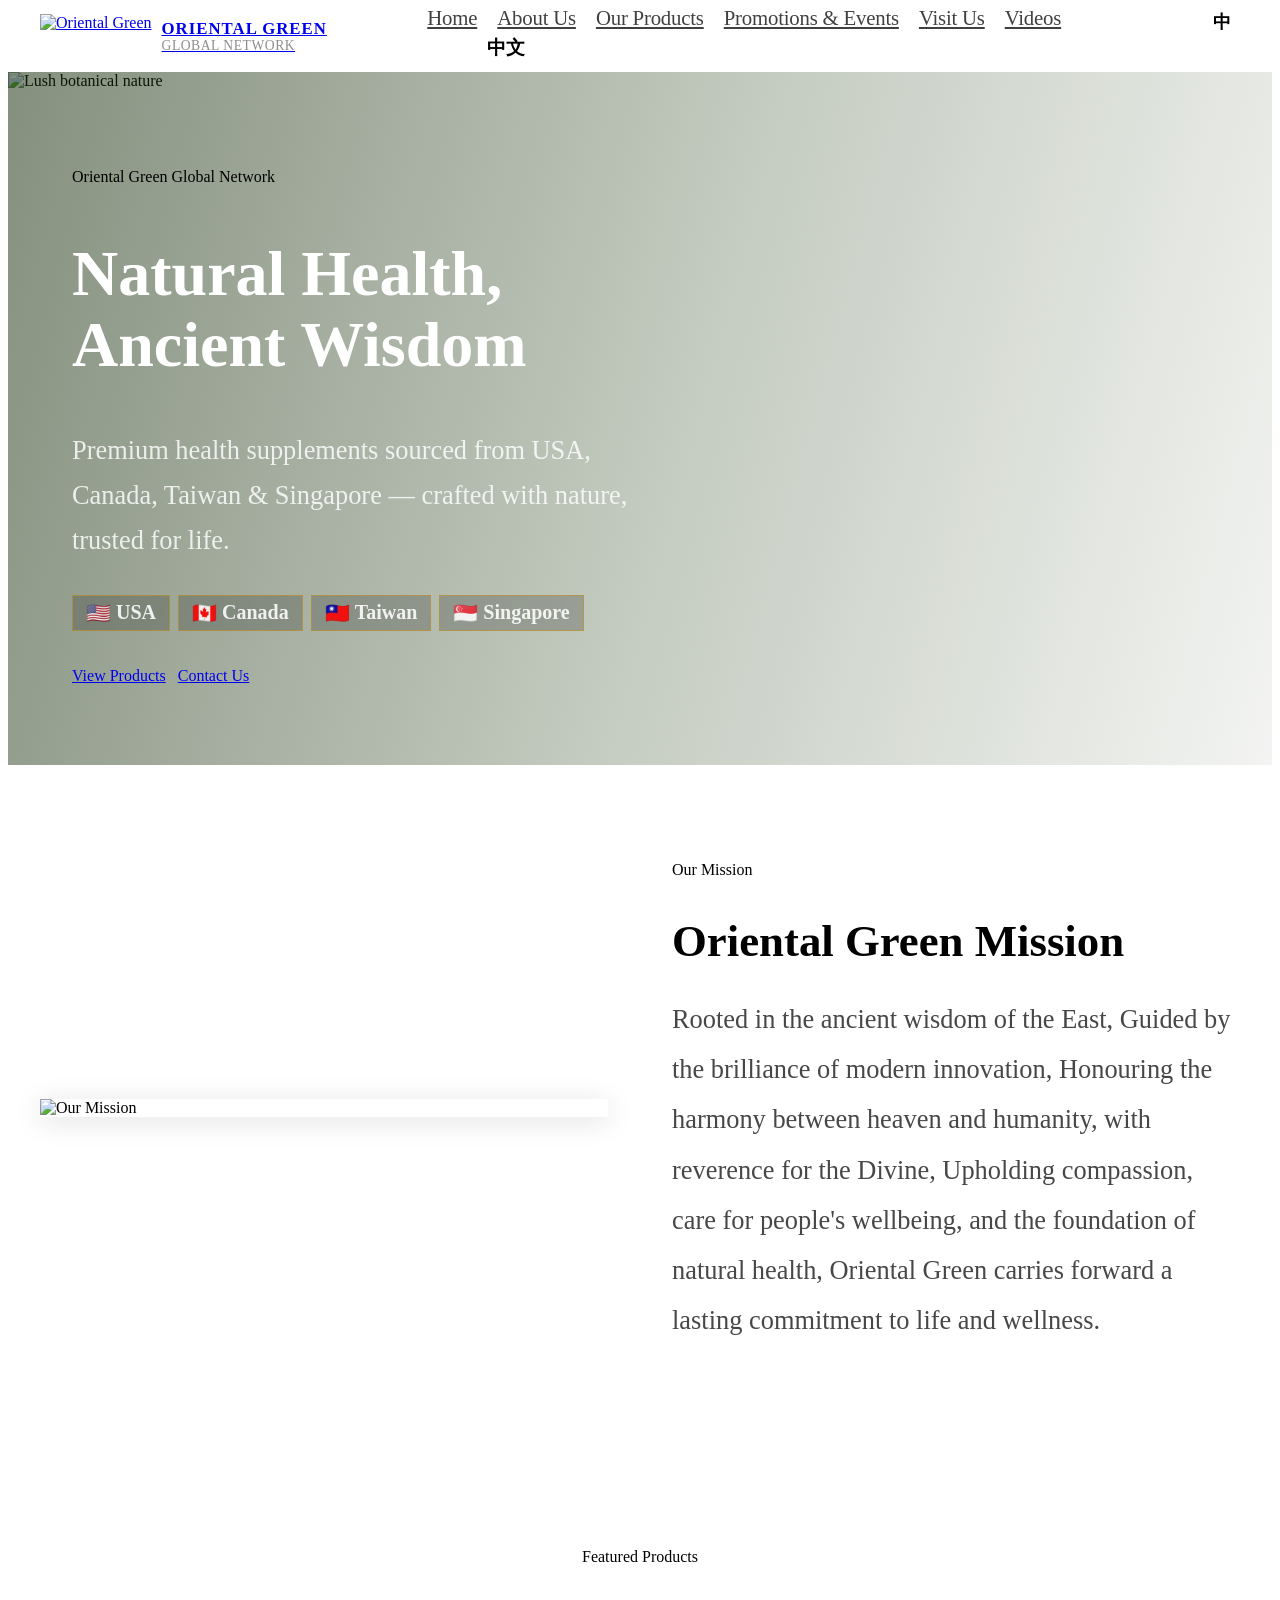
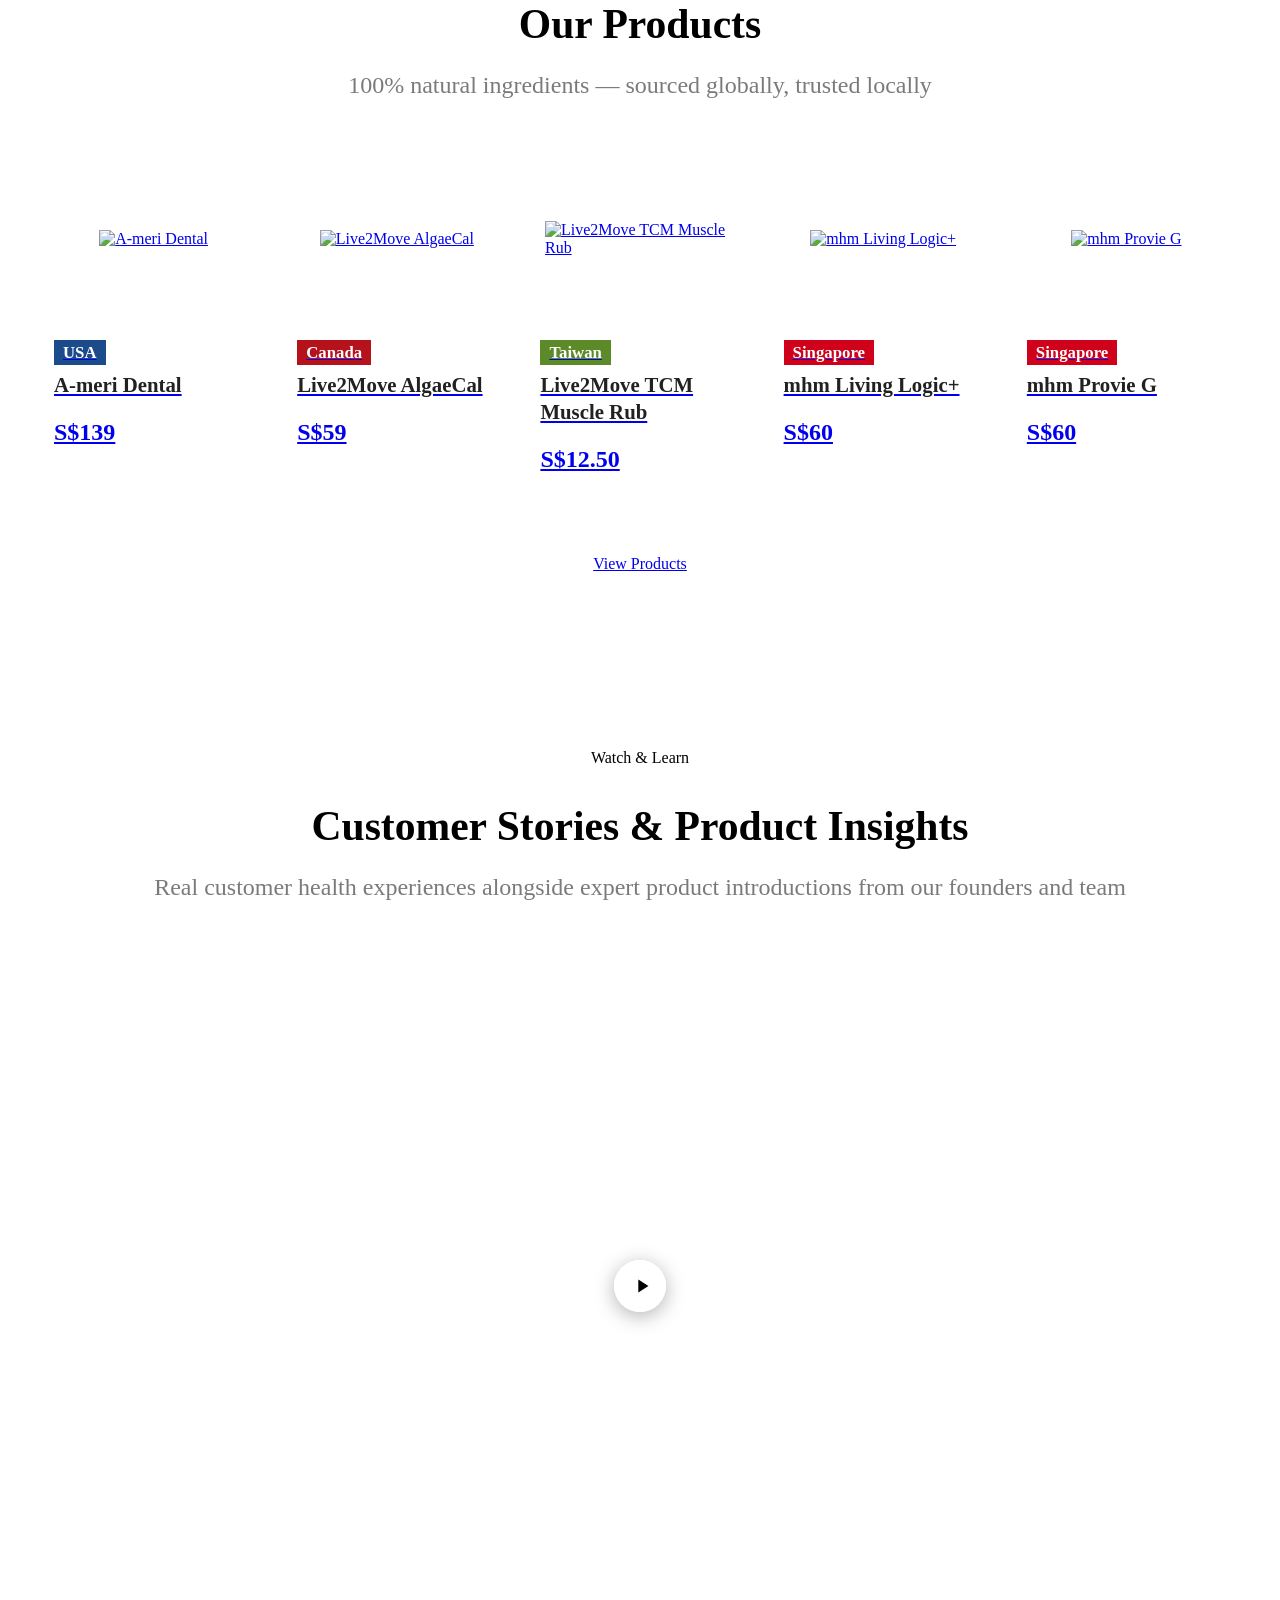
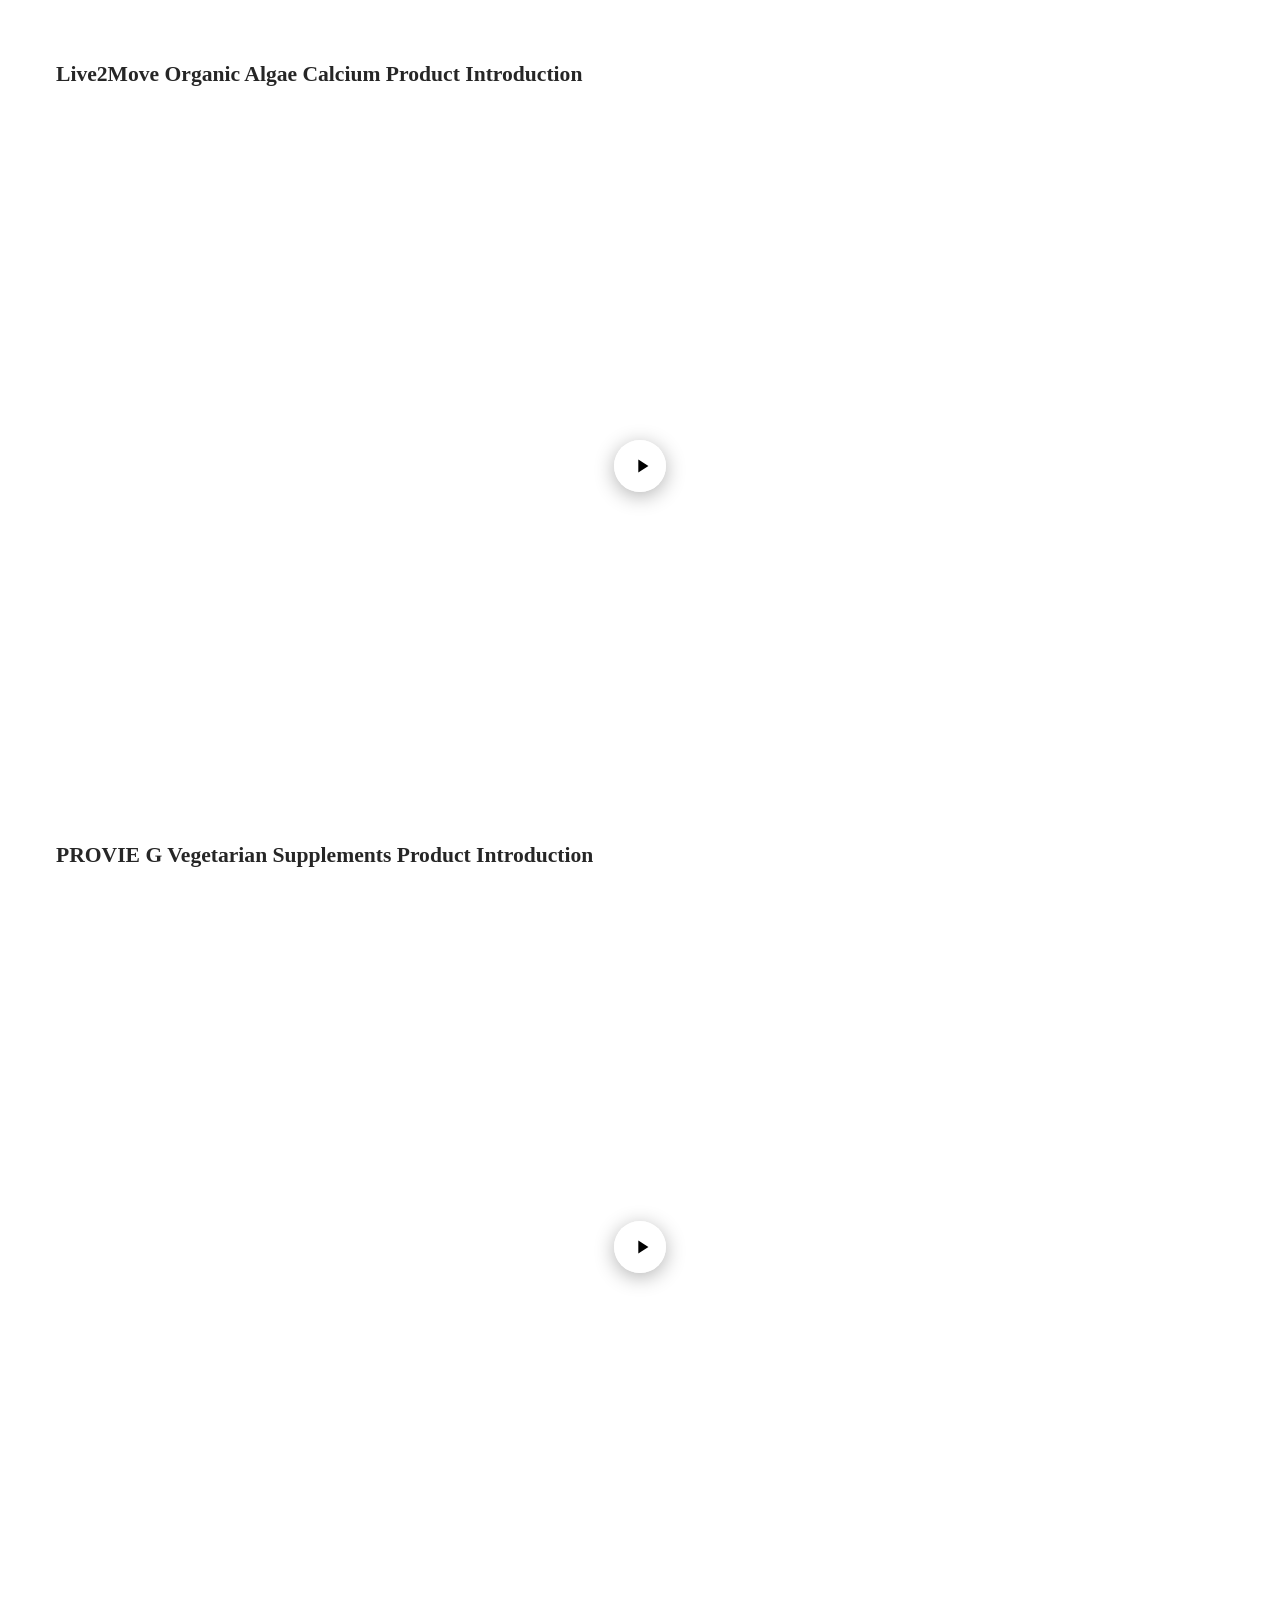
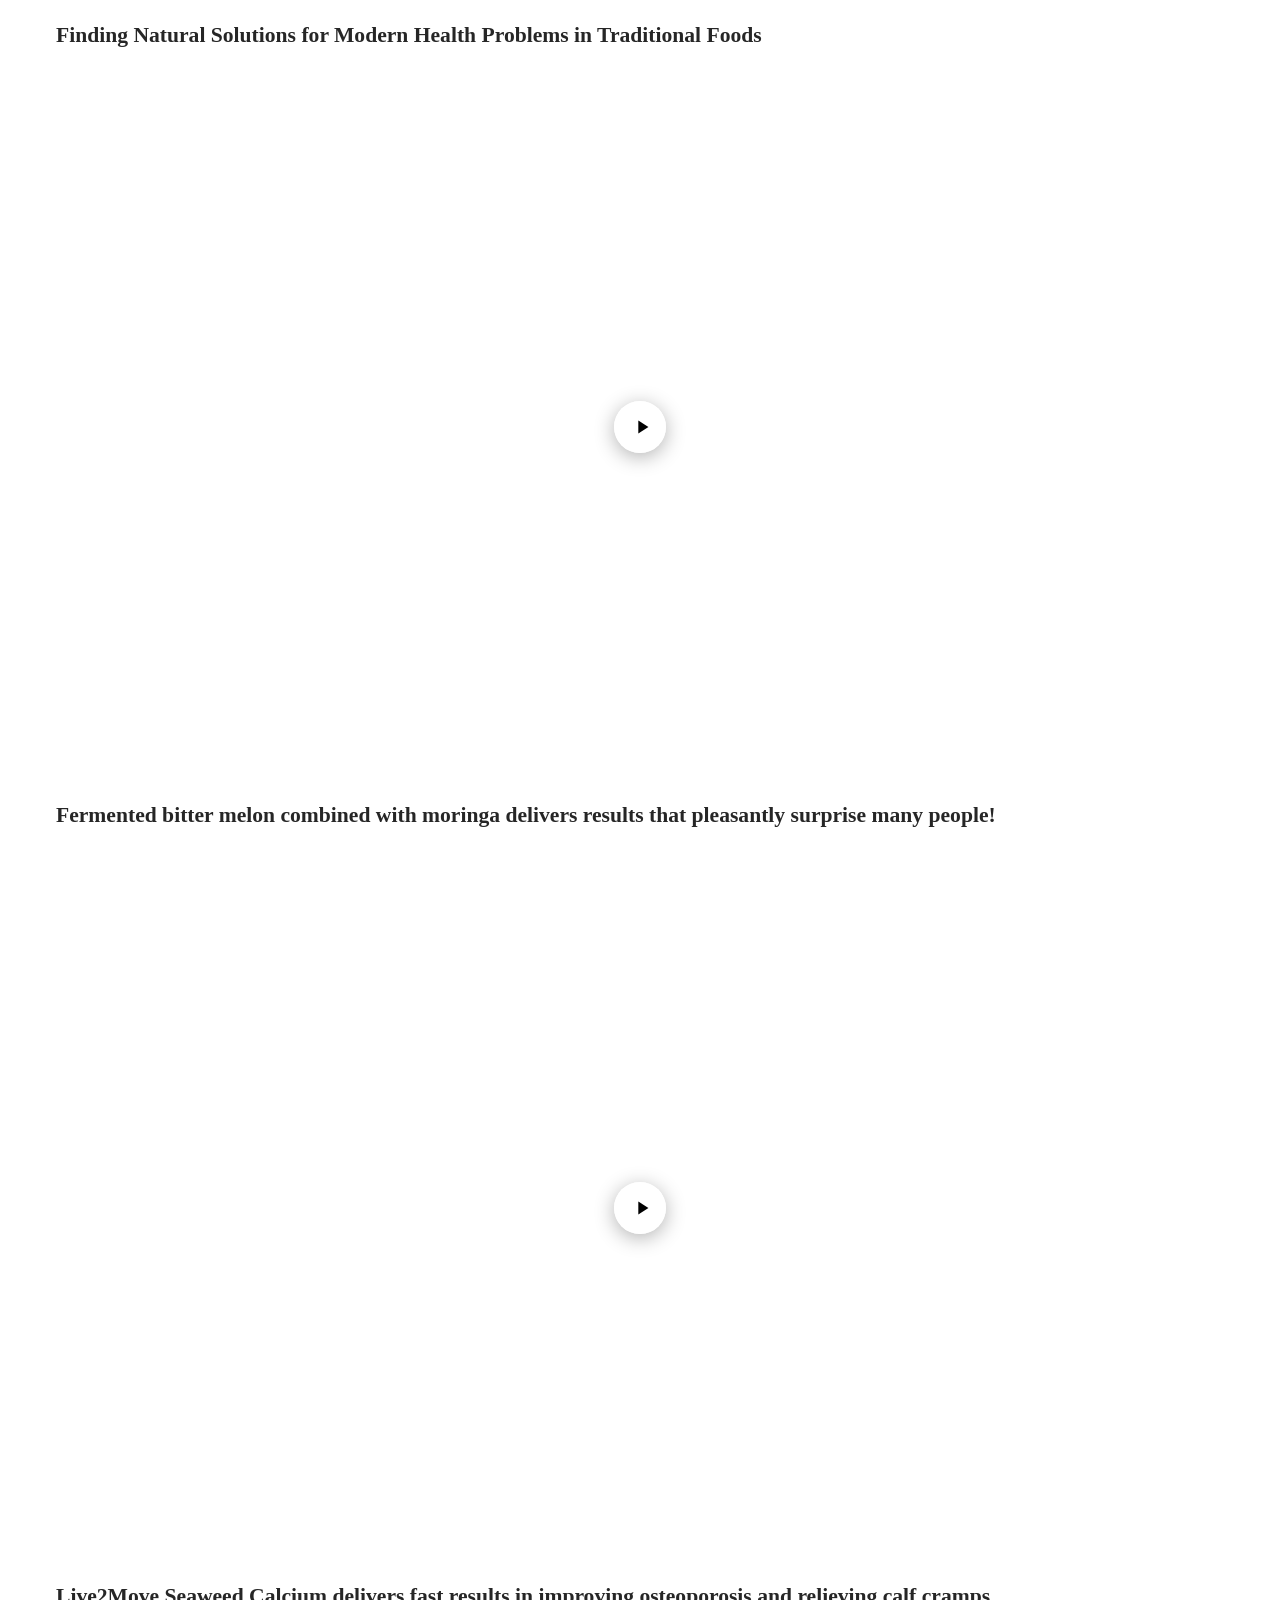
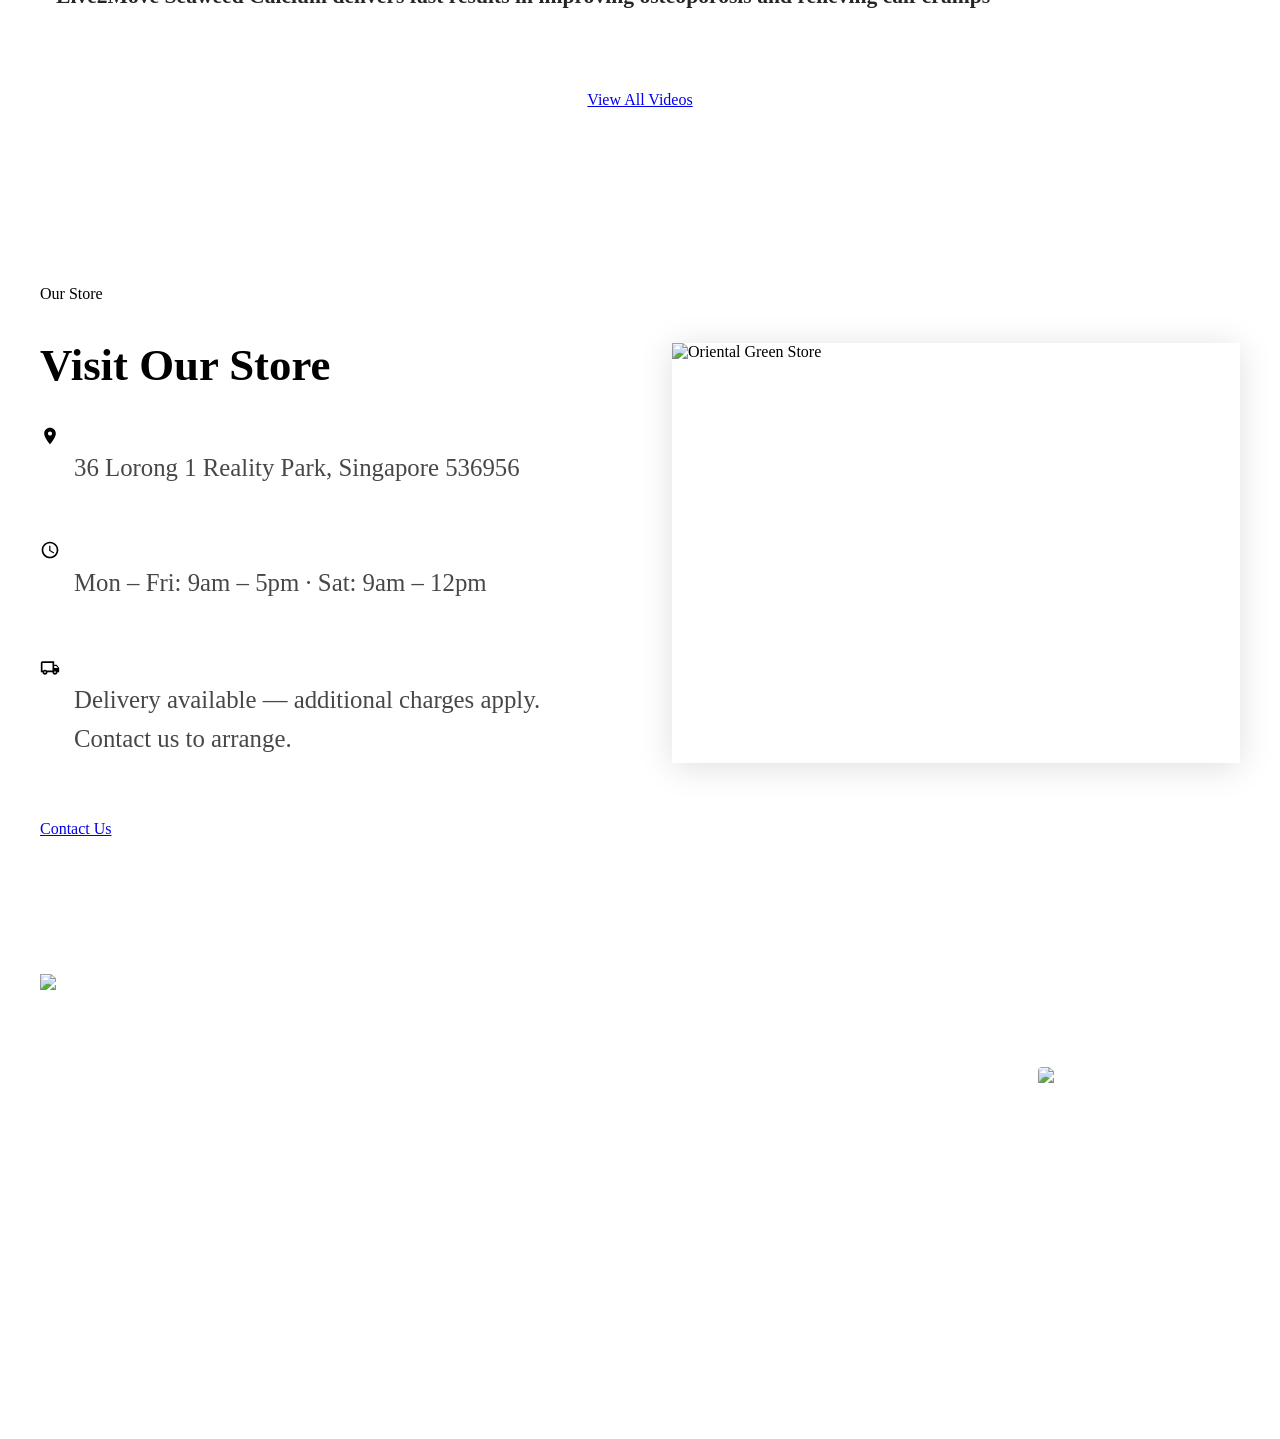
==== commit 248e6447: "Updates" ====
--- a/oriental-green/index.html
+++ b/oriental-green/index.html
@@ -1,5 +1,5 @@
-<!DOCTYPE html><html lang="en"> <head><meta charset="UTF-8"><meta name="viewport" content="width=device-width, initial-scale=1.0"><title>Natural Health, Ancient Wisdom — Oriental Green Global Network</title><meta name="description" content="Premium natural health supplements sourced globally, trusted locally."><link rel="icon" type="image/png" href="/preview/oriental-green/uploads/Logo.png"><link rel="preconnect" href="https://fonts.googleapis.com"><link href="https://fonts.googleapis.com/css2?family=Manrope:wght@300;400;500;600;700;800&family=Lora:ital,wght@0,400;0,600;0,700;1,400&display=swap" rel="stylesheet"><link rel="stylesheet" href="/preview/oriental-green/assets/BaseLayout.DgC0V10A.css"></head> <body> <style>astro-island,astro-slot,astro-static-slot{display:contents}</style><script>(()=>{var e=async t=>{await(await t())()};(self.Astro||(self.Astro={})).load=e;window.dispatchEvent(new Event("astro:load"));})();</script><script>(()=>{var A=Object.defineProperty;var C=(i,o,a)=>o in i?A(i,o,{enumerable:!0,configurable:!0,writable:!0,value:a}):i[o]=a;var l=(i,o,a)=>C(i,typeof o!="symbol"?o+"":o,a);var E=new Set(["__proto__","constructor","prototype"]);{let i={0:t=>y(t),1:t=>a(t),2:t=>new RegExp(t),3:t=>new Date(t),4:t=>new Map(a(t)),5:t=>new Set(a(t)),6:t=>BigInt(t),7:t=>new URL(t),8:t=>new Uint8Array(t),9:t=>new Uint16Array(t),10:t=>new Uint32Array(t),11:t=>Number.POSITIVE_INFINITY*t},o=t=>{let[h,e]=t;return h in i?i[h](e):void 0},a=t=>t.map(o),y=t=>typeof t!="object"||t===null?t:Object.fromEntries(Object.entries(t).map(([h,e])=>[h,o(e)]));class f extends HTMLElement{constructor(){super(...arguments);l(this,"Component");l(this,"hydrator");l(this,"hydrate",async()=>{var b;if(!this.hydrator||!this.isConnected)return;let e=(b=this.parentElement)==null?void 0:b.closest("astro-island[ssr]");if(e){e.addEventListener("astro:hydrate",this.hydrate,{once:!0});return}let c=this.querySelectorAll("astro-slot"),n={},p=this.querySelectorAll("template[data-astro-template]");for(let r of p){let s=r.closest(this.tagName);s!=null&&s.isSameNode(this)&&(n[r.getAttribute("data-astro-template")||"default"]=r.innerHTML,r.remove())}for(let r of c){let s=r.closest(this.tagName);s!=null&&s.isSameNode(this)&&(n[r.getAttribute("name")||"default"]=r.innerHTML)}let u;try{u=this.hasAttribute("props")?y(JSON.parse(this.getAttribute("props"))):{}}catch(r){let s=this.getAttribute("component-url")||"<unknown>",v=this.getAttribute("component-export");throw v&&(s+=` (export ${v})`),console.error(`[hydrate] Error parsing props for component ${s}`,this.getAttribute("props"),r),r}let d;await this.hydrator(this)(this.Component,u,n,{client:this.getAttribute("client")}),this.removeAttribute("ssr"),this.dispatchEvent(new CustomEvent("astro:hydrate"))});l(this,"unmount",()=>{this.isConnected||this.dispatchEvent(new CustomEvent("astro:unmount"))})}disconnectedCallback(){document.removeEventListener("astro:after-swap",this.unmount),document.addEventListener("astro:after-swap",this.unmount,{once:!0})}connectedCallback(){if(!this.hasAttribute("await-children")||document.readyState==="interactive"||document.readyState==="complete")this.childrenConnectedCallback();else{let e=()=>{document.removeEventListener("DOMContentLoaded",e),c.disconnect(),this.childrenConnectedCallback()},c=new MutationObserver(()=>{var n;((n=this.lastChild)==null?void 0:n.nodeType)===Node.COMMENT_NODE&&this.lastChild.nodeValue==="astro:end"&&(this.lastChild.remove(),e())});c.observe(this,{childList:!0}),document.addEventListener("DOMContentLoaded",e)}}async childrenConnectedCallback(){let e=this.getAttribute("before-hydration-url");e&&await import(e),this.start()}async start(){let e=JSON.parse(this.getAttribute("opts")),c=this.getAttribute("client");if(Astro[c]===void 0){window.addEventListener(`astro:${c}`,()=>this.start(),{once:!0});return}try{await Astro[c](async()=>{let n=this.getAttribute("renderer-url"),[p,{default:u}]=await Promise.all([import(this.getAttribute("component-url")),n?import(n):()=>()=>{}]),d=this.getAttribute("component-export")||"default";if(d.includes(".")){this.Component=p;for(let m of d.split(".")){if(E.has(m)||!this.Component||typeof this.Component!="object"&&typeof this.Component!="function"||!Object.hasOwn(this.Component,m))throw new Error(`Invalid component export path: ${d}`);this.Component=this.Component[m]}}else{if(E.has(d))throw new Error(`Invalid component export path: ${d}`);this.Component=p[d]}return this.hydrator=u,this.hydrate},e,this)}catch(n){console.error("[astro-island] Error hydrating %s",this.getAttribute("component-url"),n)}}attributeChangedCallback(){this.hydrate()}}l(f,"observedAttributes",["props"]),customElements.get("astro-island")||customElements.define("astro-island",f)}})();</script><astro-island uid="145ETx" prefix="r4" component-url="/preview/oriental-green/assets/SiteNav.yvbfHbtw.js" component-export="default" renderer-url="/preview/oriental-green/assets/client.mxV3x1Xx.js" props="{&quot;currentPath&quot;:[0,&quot;/preview/oriental-green/&quot;]}" ssr client="load" opts="{&quot;name&quot;:&quot;SiteNav&quot;,&quot;value&quot;:true}" await-children><nav id="site-nav" style="position:fixed;top:0;left:0;right:0;z-index:1000;background:var(--nav-bg);height:72px"><div style="max-width:1200px;margin:0 auto;width:100%;padding:0 24px;height:100%;display:flex;align-items:center;justify-content:space-between;gap:16px"><a href="/preview/oriental-green/" style="display:flex;align-items:center;gap:10px;flex-shrink:0"><img src="/preview/oriental-green/uploads/Logo.png" alt="Oriental Green" style="height:44px;width:auto;mix-blend-mode:multiply"/><div style="display:flex;flex-direction:column;line-height:1.15"><span style="font-size:1.05rem;font-weight:800;color:var(--green-brand);letter-spacing:0.06em">ORIENTAL GREEN</span><span style="font-size:0.85rem;font-weight:400;color:rgba(0,0,0,0.45);letter-spacing:0.04em">GLOBAL NETWORK</span></div></a><div style="align-items:center;gap:2px;flex-wrap:nowrap" class="hidden md:flex"><a href="/preview/oriental-green/" style="padding:8px 10px;font-size:1.3rem;font-weight:500;color:rgba(0,0,0,0.75);border-bottom:2px solid transparent;letter-spacing:-0.01em;transition:color 0.15s, border-color 0.15s;white-space:nowrap">Home</a><a href="/preview/oriental-green/about" style="padding:8px 10px;font-size:1.3rem;font-weight:500;color:rgba(0,0,0,0.75);border-bottom:2px solid transparent;letter-spacing:-0.01em;transition:color 0.15s, border-color 0.15s;white-space:nowrap">About Us</a><a href="/preview/oriental-green/products" style="padding:8px 10px;font-size:1.3rem;font-weight:500;color:rgba(0,0,0,0.75);border-bottom:2px solid transparent;letter-spacing:-0.01em;transition:color 0.15s, border-color 0.15s;white-space:nowrap">Our Products</a><a href="/preview/oriental-green/events" style="padding:8px 10px;font-size:1.3rem;font-weight:500;color:rgba(0,0,0,0.75);border-bottom:2px solid transparent;letter-spacing:-0.01em;transition:color 0.15s, border-color 0.15s;white-space:nowrap">Promotions &amp; Events</a><a href="/preview/oriental-green/visit" style="padding:8px 10px;font-size:1.3rem;font-weight:500;color:rgba(0,0,0,0.75);border-bottom:2px solid transparent;letter-spacing:-0.01em;transition:color 0.15s, border-color 0.15s;white-space:nowrap">Visit Us</a><a href="/preview/oriental-green/videos" style="padding:8px 10px;font-size:1.3rem;font-weight:500;color:rgba(0,0,0,0.75);border-bottom:2px solid transparent;letter-spacing:-0.01em;transition:color 0.15s, border-color 0.15s;white-space:nowrap">Videos</a><div style="margin-left:10px;display:flex;border:1.5px solid var(--green-brand);border-radius:var(--pill);overflow:hidden;flex-shrink:0"><button style="background:var(--green-brand);color:#fff;border:none;padding:5px 11px;font-size:1.2rem;font-weight:700;cursor:pointer;transition:all 0.15s">EN</button><button style="background:transparent;color:var(--green-brand);border:none;padding:5px 11px;font-size:1.2rem;font-weight:700;cursor:pointer;transition:all 0.15s">中文</button></div></div><div style="align-items:center;gap:10px" class="flex md:hidden"><div style="display:flex;border:1.5px solid var(--green-brand);border-radius:var(--pill);overflow:hidden"><button style="background:var(--green-brand);color:#fff;border:none;padding:4px 9px;font-size:1.1rem;font-weight:700;cursor:pointer;transition:all 0.15s">EN</button><button style="background:transparent;color:var(--green-brand);border:none;padding:4px 9px;font-size:1.1rem;font-weight:700;cursor:pointer;transition:all 0.15s">中</button></div><button aria-label="Toggle menu" style="background:none;border:none;cursor:pointer;padding:6px;display:flex;flex-direction:column;gap:5px"><span style="display:block;width:22px;height:2px;background:var(--green-deep);border-radius:2px;transition:all 0.25s ease;transform:none;opacity:1"></span><span style="display:block;width:22px;height:2px;background:var(--green-deep);border-radius:2px;transition:all 0.25s ease;transform:none;opacity:1"></span><span style="display:block;width:22px;height:2px;background:var(--green-deep);border-radius:2px;transition:all 0.25s ease;transform:none;opacity:1"></span></button></div></div></nav><!--astro:end--></astro-island> <main>  <astro-island uid="1tsYYB" prefix="r3" component-url="/preview/oriental-green/assets/HomeContent.DWl1v1gB.js" component-export="default" renderer-url="/preview/oriental-green/assets/client.mxV3x1Xx.js" props="{&quot;videos&quot;:[1,[[0,{&quot;embedUrlEN&quot;:[0,&quot;https://www.ganjingworld.com/embed/1ih431d727vUZ25E99bUqwnx71qr1c&quot;],&quot;embedUrlZH&quot;:[0,&quot;https://www.ganjingworld.com/zh-CN/embed/1ih431d727vUZ25E99bUqwnx71qr1c&quot;],&quot;titleEN&quot;:[0,&quot;Live2Move Organic Algae Calcium Product Introduction&quot;],&quot;titleZH&quot;:[0,&quot;Live2Move 有机海藻钙：产品介绍&quot;]}],[0,{&quot;embedUrlEN&quot;:[0,&quot;https://www.ganjingworld.com/embed/1ih42p1inko5J1fO5LUMVMvlb13d1c&quot;],&quot;embedUrlZH&quot;:[0,&quot;https://www.ganjingworld.com/zh-CN/embed/1ih42p1inko5J1fO5LUMVMvlb13d1c&quot;],&quot;titleEN&quot;:[0,&quot;PROVIE G Vegetarian Supplements Product Introduction&quot;],&quot;titleZH&quot;:[0,&quot;PROVIE G 素食保健品：产品介绍&quot;]}],[0,{&quot;embedUrlEN&quot;:[0,&quot;https://www.ganjingworld.com/embed/1ih3vfqt7a65juey9XLbabDt613p1c&quot;],&quot;embedUrlZH&quot;:[0,&quot;https://www.ganjingworld.com/zh-CN/embed/1ih3vfqt7a65juey9XLbabDt613p1c&quot;],&quot;titleEN&quot;:[0,&quot;Finding Natural Solutions for Modern Health Problems in Traditional Foods&quot;],&quot;titleZH&quot;:[0,&quot;从传统食物中发现现代病的\&quot;解药\&quot;&quot;]}],[0,{&quot;embedUrlEN&quot;:[0,&quot;https://www.ganjingworld.com/embed/1igkvusjl127J72OUa9DegtdK1sc1c&quot;],&quot;embedUrlZH&quot;:[0,&quot;https://www.ganjingworld.com/zh-CN/embed/1igkvusjl127J72OUa9DegtdK1sc1c&quot;],&quot;titleEN&quot;:[0,&quot;Fermented bitter melon combined with moringa delivers results that pleasantly surprise many people!&quot;],&quot;titleZH&quot;:[0,&quot;发酵的苦瓜辣木结合，效果今人惊喜！&quot;]}],[0,{&quot;embedUrlEN&quot;:[0,&quot;https://www.ganjingworld.com/embed/1igkvd7eto638RdhTZMHmKEg21tj1c&quot;],&quot;embedUrlZH&quot;:[0,&quot;https://www.ganjingworld.com/zh-CN/embed/1igkvd7eto638RdhTZMHmKEg21tj1c&quot;],&quot;titleEN&quot;:[0,&quot;Live2Move Seaweed Calcium delivers fast results in improving osteoporosis and relieving calf cramps&quot;],&quot;titleZH&quot;:[0,&quot;Live2Move海藻钙对改善骨质疏松症和小腿抽筋见效快&quot;]}]]]}" ssr client="load" opts="{&quot;name&quot;:&quot;HomeContent&quot;,&quot;value&quot;:true}" await-children><div><section style="margin-top:72px;min-height:600px;position:relative;overflow:hidden;display:flex;align-items:center"><div class="hero-img" style="position:absolute;inset:0;overflow:hidden"><img src="https://images.unsplash.com/photo-1533563906091-fdfdffc3e3c4?auto=format&amp;fit=crop&amp;w=2000&amp;q=85" alt="Lush botanical nature" style="width:100%;height:100%;object-fit:cover;object-position:center center"/></div><div style="position:absolute;inset:0;background:linear-gradient(105deg, rgba(20,42,8,0.52) 0%, rgba(30,56,12,0.25) 55%, rgba(20,42,8,0.05) 100%);pointer-events:none"></div><div style="position:relative;z-index:1;max-width:580px;padding:80px 48px 80px 64px"><p class="section-label gsap-hero-item" data-delay="0" style="color:var(--gold)">Oriental Green Global Network</p><h1 class="gsap-hero-item" data-delay="1" style="font-size:clamp(3.6rem, 5vw, 5.2rem);font-weight:800;color:#fff;line-height:1.1;margin-bottom:20px;white-space:pre-line">Natural Health,
-Ancient Wisdom</h1><div class="gsap-hero-item" data-delay="2" style="width:56px;height:2px;background:var(--gold);margin-bottom:24px"></div><p class="gsap-hero-item" data-delay="2" style="font-size:1.65rem;color:rgba(255,255,255,0.82);line-height:1.7;margin-bottom:32px">Premium health supplements sourced from USA, Canada, Taiwan &amp; Singapore — crafted with nature, trusted for life.</p><div class="gsap-hero-item" data-delay="3" style="display:flex;flex-wrap:wrap;gap:8px;margin-bottom:36px"><span style="display:inline-flex;align-items:center;gap:5px;border:1px solid rgba(196,146,40,0.65);border-radius:var(--pill);padding:5px 13px;font-size:1.25rem;font-weight:600;color:rgba(255,255,255,0.88);background:rgba(0,0,0,0.2);backdrop-filter:blur(4px)"><span>🇺🇸</span> <!-- -->USA</span><span style="display:inline-flex;align-items:center;gap:5px;border:1px solid rgba(196,146,40,0.65);border-radius:var(--pill);padding:5px 13px;font-size:1.25rem;font-weight:600;color:rgba(255,255,255,0.88);background:rgba(0,0,0,0.2);backdrop-filter:blur(4px)"><span>🇨🇦</span> <!-- -->Canada</span><span style="display:inline-flex;align-items:center;gap:5px;border:1px solid rgba(196,146,40,0.65);border-radius:var(--pill);padding:5px 13px;font-size:1.25rem;font-weight:600;color:rgba(255,255,255,0.88);background:rgba(0,0,0,0.2);backdrop-filter:blur(4px)"><span>🇹🇼</span> <!-- -->Taiwan</span><span style="display:inline-flex;align-items:center;gap:5px;border:1px solid rgba(196,146,40,0.65);border-radius:var(--pill);padding:5px 13px;font-size:1.25rem;font-weight:600;color:rgba(255,255,255,0.88);background:rgba(0,0,0,0.2);backdrop-filter:blur(4px)"><span>🇸🇬</span> <!-- -->Singapore</span></div><div class="gsap-hero-item" data-delay="3" style="display:flex;gap:12px;flex-wrap:wrap"><a href="/preview/oriental-green/products" class="btn-primary">View Products</a><a href="/preview/oriental-green/visit" class="btn-outline-dark">Contact Us</a></div></div></section><section style="background:var(--canvas);padding:80px 32px"><div style="max-width:1200px;margin:0 auto;display:grid;grid-template-columns:repeat(auto-fit, minmax(300px,1fr));gap:64px;align-items:center"><div class="gsap-fade-left" style="border-radius:var(--card-radius);overflow:hidden;box-shadow:0 4px 28px rgba(0,0,0,0.13);cursor:zoom-in"><img src="/preview/oriental-green/uploads/Mission image v2.jpg" alt="Our Mission" style="width:100%;object-fit:cover;display:block;transition:transform 0.5s ease, filter 0.5s ease"/></div><div class="gsap-fade-right"><p class="section-label">Our Mission</p><h2 style="font-size:2.8rem;font-weight:700;color:var(--green-brand);margin-bottom:24px;line-height:1.15">Oriental Green Mission</h2><p style="font-size:1.65rem;color:rgba(0,0,0,0.72);line-height:1.9">Rooted in the ancient wisdom of the East, Guided by the brilliance of modern innovation, Honouring the harmony between heaven and humanity, with reverence for the Divine, Upholding compassion, care for people&#x27;s wellbeing, and the foundation of natural health, Oriental Green carries forward a lasting commitment to life and wellness.</p></div></div></section><section style="background:#fff;padding:80px 32px"><div style="max-width:1200px;margin:0 auto"><p class="section-label gsap-fade-up" style="text-align:center">Featured Products</p><h2 class="gsap-fade-up" style="font-size:2.6rem;font-weight:700;color:var(--green-brand);text-align:center;margin-bottom:8px">Our Products</h2><p class="gsap-fade-up" style="text-align:center;color:rgba(0,0,0,0.52);margin-bottom:48px;font-size:1.5rem">100% natural ingredients — sourced globally, trusted locally</p><div class="gsap-stagger" style="display:grid;grid-template-columns:repeat(auto-fill, minmax(200px,1fr));gap:16px"><a href="/preview/oriental-green/products" class="card gsap-stagger-item" style="overflow:hidden;display:block;transition:transform 0.25s ease, box-shadow 0.25s ease"><div style="height:168px;background:#fff;display:flex;align-items:center;justify-content:center;overflow:hidden;padding:8px"><img src="/preview/oriental-green/uploads/A-meri Dental.jpeg" alt="A-meri Dental" style="max-height:148px;max-width:90%;object-fit:contain"/></div><div style="padding:12px 14px 18px"><span style="font-size:1.05rem;font-weight:700;padding:3px 9px;border-radius:var(--pill);background:#1B4B8A;color:#fff">USA</span><p style="font-size:1.3rem;font-weight:700;color:rgba(0,0,0,0.87);margin-top:8px;line-height:1.3">A-meri Dental</p><p style="font-size:1.5rem;font-weight:800;color:var(--green-brand);margin-top:4px">S$139</p></div></a><a href="/preview/oriental-green/products" class="card gsap-stagger-item" style="overflow:hidden;display:block;transition:transform 0.25s ease, box-shadow 0.25s ease"><div style="height:168px;background:#fff;display:flex;align-items:center;justify-content:center;overflow:hidden;padding:8px"><img src="/preview/oriental-green/uploads/Live2Move AlgaeCal.jpeg" alt="Live2Move AlgaeCal" style="max-height:148px;max-width:90%;object-fit:contain"/></div><div style="padding:12px 14px 18px"><span style="font-size:1.05rem;font-weight:700;padding:3px 9px;border-radius:var(--pill);background:#B5121B;color:#fff">Canada</span><p style="font-size:1.3rem;font-weight:700;color:rgba(0,0,0,0.87);margin-top:8px;line-height:1.3">Live2Move AlgaeCal</p><p style="font-size:1.5rem;font-weight:800;color:var(--green-brand);margin-top:4px">S$59</p></div></a><a href="/preview/oriental-green/products" class="card gsap-stagger-item" style="overflow:hidden;display:block;transition:transform 0.25s ease, box-shadow 0.25s ease"><div style="height:168px;background:#fff;display:flex;align-items:center;justify-content:center;overflow:hidden;padding:8px"><img src="/preview/oriental-green/uploads/Live2Move TCM Muscle Rub.jpeg" alt="Live2Move TCM Muscle Rub" style="max-height:148px;max-width:90%;object-fit:contain"/></div><div style="padding:12px 14px 18px"><span style="font-size:1.05rem;font-weight:700;padding:3px 9px;border-radius:var(--pill);background:#5C8A28;color:#fff">Taiwan</span><p style="font-size:1.3rem;font-weight:700;color:rgba(0,0,0,0.87);margin-top:8px;line-height:1.3">Live2Move TCM Muscle Rub</p><p style="font-size:1.5rem;font-weight:800;color:var(--green-brand);margin-top:4px">S$12.50</p></div></a><a href="/preview/oriental-green/products" class="card gsap-stagger-item" style="overflow:hidden;display:block;transition:transform 0.25s ease, box-shadow 0.25s ease"><div style="height:168px;background:#fff;display:flex;align-items:center;justify-content:center;overflow:hidden;padding:8px"><img src="/preview/oriental-green/uploads/mhm Living Logic+.jpeg" alt="mhm Living Logic+" style="max-height:148px;max-width:90%;object-fit:contain"/></div><div style="padding:12px 14px 18px"><span style="font-size:1.05rem;font-weight:700;padding:3px 9px;border-radius:var(--pill);background:#d0021b;color:#fff">Singapore</span><p style="font-size:1.3rem;font-weight:700;color:rgba(0,0,0,0.87);margin-top:8px;line-height:1.3">mhm Living Logic+</p><p style="font-size:1.5rem;font-weight:800;color:var(--green-brand);margin-top:4px">S$60</p></div></a><a href="/preview/oriental-green/products" class="card gsap-stagger-item" style="overflow:hidden;display:block;transition:transform 0.25s ease, box-shadow 0.25s ease"><div style="height:168px;background:#fff;display:flex;align-items:center;justify-content:center;overflow:hidden;padding:8px"><img src="/preview/oriental-green/uploads/mhm Provie G.jpeg" alt="mhm Provie G" style="max-height:148px;max-width:90%;object-fit:contain"/></div><div style="padding:12px 14px 18px"><span style="font-size:1.05rem;font-weight:700;padding:3px 9px;border-radius:var(--pill);background:#d0021b;color:#fff">Singapore</span><p style="font-size:1.3rem;font-weight:700;color:rgba(0,0,0,0.87);margin-top:8px;line-height:1.3">mhm Provie G</p><p style="font-size:1.5rem;font-weight:800;color:var(--green-brand);margin-top:4px">S$60</p></div></a></div><div class="gsap-fade-up" style="text-align:center;margin-top:40px"><a href="/preview/oriental-green/products" class="btn-primary">View Products</a></div></div></section><section style="background:var(--canvas);padding:80px 32px"><div style="max-width:1200px;margin:0 auto"><p class="section-label gsap-fade-up" style="text-align:center">Watch &amp; Learn</p><h2 class="gsap-fade-up" style="font-size:2.6rem;font-weight:700;color:var(--green-brand);text-align:center;margin-bottom:8px">Customer Stories &amp; Product Insights</h2><p class="gsap-fade-up" style="text-align:center;color:rgba(0,0,0,0.52);margin-bottom:48px;font-size:1.5rem">Real customer health experiences alongside expert product introductions from our founders and team</p><div class="videos-grid"><div class="card" style="overflow:hidden"><div style="position:relative;padding-bottom:56.25%;height:0"><iframe src="https://www.ganjingworld.com/embed/1ih431d727vUZ25E99bUqwnx71qr1c" title="Live2Move Organic Algae Calcium Product Introduction" frameBorder="0" allow="accelerometer; autoplay; clipboard-write; encrypted-media; gyroscope" allowFullScreen="" loading="lazy" style="position:absolute;top:0;left:0;width:100%;height:100%;border:none"></iframe></div><div style="padding:14px 16px 18px"><p style="font-size:1.35rem;font-weight:600;color:rgba(0,0,0,0.85);line-height:1.4;display:-webkit-box;-webkit-line-clamp:2;-webkit-box-orient:vertical;overflow:hidden">Live2Move Organic Algae Calcium Product Introduction</p></div></div><div class="card" style="overflow:hidden"><div style="position:relative;padding-bottom:56.25%;height:0"><iframe src="https://www.ganjingworld.com/embed/1ih42p1inko5J1fO5LUMVMvlb13d1c" title="PROVIE G Vegetarian Supplements Product Introduction" frameBorder="0" allow="accelerometer; autoplay; clipboard-write; encrypted-media; gyroscope" allowFullScreen="" loading="lazy" style="position:absolute;top:0;left:0;width:100%;height:100%;border:none"></iframe></div><div style="padding:14px 16px 18px"><p style="font-size:1.35rem;font-weight:600;color:rgba(0,0,0,0.85);line-height:1.4;display:-webkit-box;-webkit-line-clamp:2;-webkit-box-orient:vertical;overflow:hidden">PROVIE G Vegetarian Supplements Product Introduction</p></div></div><div class="card" style="overflow:hidden"><div style="position:relative;padding-bottom:56.25%;height:0"><iframe src="https://www.ganjingworld.com/embed/1ih3vfqt7a65juey9XLbabDt613p1c" title="Finding Natural Solutions for Modern Health Problems in Traditional Foods" frameBorder="0" allow="accelerometer; autoplay; clipboard-write; encrypted-media; gyroscope" allowFullScreen="" loading="lazy" style="position:absolute;top:0;left:0;width:100%;height:100%;border:none"></iframe></div><div style="padding:14px 16px 18px"><p style="font-size:1.35rem;font-weight:600;color:rgba(0,0,0,0.85);line-height:1.4;display:-webkit-box;-webkit-line-clamp:2;-webkit-box-orient:vertical;overflow:hidden">Finding Natural Solutions for Modern Health Problems in Traditional Foods</p></div></div><div class="card" style="overflow:hidden"><div style="position:relative;padding-bottom:56.25%;height:0"><iframe src="https://www.ganjingworld.com/embed/1igkvusjl127J72OUa9DegtdK1sc1c" title="Fermented bitter melon combined with moringa delivers results that pleasantly surprise many people!" frameBorder="0" allow="accelerometer; autoplay; clipboard-write; encrypted-media; gyroscope" allowFullScreen="" loading="lazy" style="position:absolute;top:0;left:0;width:100%;height:100%;border:none"></iframe></div><div style="padding:14px 16px 18px"><p style="font-size:1.35rem;font-weight:600;color:rgba(0,0,0,0.85);line-height:1.4;display:-webkit-box;-webkit-line-clamp:2;-webkit-box-orient:vertical;overflow:hidden">Fermented bitter melon combined with moringa delivers results that pleasantly surprise many people!</p></div></div><div class="card" style="overflow:hidden"><div style="position:relative;padding-bottom:56.25%;height:0"><iframe src="https://www.ganjingworld.com/embed/1igkvd7eto638RdhTZMHmKEg21tj1c" title="Live2Move Seaweed Calcium delivers fast results in improving osteoporosis and relieving calf cramps" frameBorder="0" allow="accelerometer; autoplay; clipboard-write; encrypted-media; gyroscope" allowFullScreen="" loading="lazy" style="position:absolute;top:0;left:0;width:100%;height:100%;border:none"></iframe></div><div style="padding:14px 16px 18px"><p style="font-size:1.35rem;font-weight:600;color:rgba(0,0,0,0.85);line-height:1.4;display:-webkit-box;-webkit-line-clamp:2;-webkit-box-orient:vertical;overflow:hidden">Live2Move Seaweed Calcium delivers fast results in improving osteoporosis and relieving calf cramps</p></div></div></div><div class="gsap-fade-up" style="text-align:center;margin-top:40px"><a href="/preview/oriental-green/videos" class="btn-primary">View All Videos</a></div></div></section><section style="background:#fff;padding:80px 32px"><div style="max-width:1200px;margin:0 auto;display:grid;grid-template-columns:repeat(auto-fit, minmax(300px,1fr));gap:64px;align-items:center"><div class="gsap-fade-left"><p class="section-label">Our Store</p><h2 style="font-size:2.8rem;font-weight:700;color:var(--green-brand);margin-bottom:32px;line-height:1.15">Visit Our Store</h2><div style="display:flex;gap:14px;align-items:flex-start;margin-bottom:24px"><svg viewBox="0 0 24 24" style="width:20px;flex-shrink:0;margin-top:3px;color:var(--green-brand);fill:currentColor"><path d="M12 2C8.13 2 5 5.13 5 9c0 5.25 7 13 7 13s7-7.75 7-13c0-3.87-3.13-7-7-7zm0 9.5c-1.38 0-2.5-1.12-2.5-2.5s1.12-2.5 2.5-2.5 2.5 1.12 2.5 2.5-1.12 2.5-2.5 2.5z"></path></svg><p style="font-size:1.55rem;color:rgba(0,0,0,0.72);line-height:1.6">36 Lorong 1 Reality Park, Singapore 536956</p></div><div style="display:flex;gap:14px;align-items:flex-start;margin-bottom:24px"><svg viewBox="0 0 24 24" style="width:20px;flex-shrink:0;margin-top:3px;color:var(--green-brand);fill:currentColor"><path d="M11.99 2C6.47 2 2 6.48 2 12s4.47 10 9.99 10C17.52 22 22 17.52 22 12S17.52 2 11.99 2zM12 20c-4.42 0-8-3.58-8-8s3.58-8 8-8 8 3.58 8 8-3.58 8-8 8zm.5-13H11v6l5.25 3.15.75-1.23-4.5-2.67V7z"></path></svg><div><p style="font-size:1.55rem;color:rgba(0,0,0,0.72);line-height:1.8">Mon – Fri: 9am – 5pm · Sat: 9am – 12pm</p></div></div><div style="display:flex;gap:14px;align-items:flex-start;margin-bottom:36px"><svg viewBox="0 0 24 24" style="width:20px;flex-shrink:0;margin-top:3px;color:var(--green-brand);fill:currentColor"><path d="M20 8h-3V4H3c-1.1 0-2 .9-2 2v11h2c0 1.66 1.34 3 3 3s3-1.34 3-3h6c0 1.66 1.34 3 3 3s3-1.34 3-3h2v-5l-3-4zm-.5 1.5 1.96 2.5H17V9.5h2.5zM6 18c-.55 0-1-.45-1-1s.45-1 1-1 1 .45 1 1-.45 1-1 1zm2.22-3c-.55-.61-1.35-1-2.22-1s-1.67.39-2.22 1H3V6h12v9H8.22zM18 18c-.55 0-1-.45-1-1s.45-1 1-1 1 .45 1 1-.45 1-1 1z"></path></svg><p style="font-size:1.55rem;color:rgba(0,0,0,0.72);line-height:1.6">Delivery available — additional charges apply. Contact us to arrange.</p></div><a href="/preview/oriental-green/visit" class="btn-primary">Contact Us</a></div><div class="gsap-fade-right" style="border-radius:var(--card-radius);overflow:hidden;box-shadow:0 4px 32px rgba(0,0,0,0.13)"><img src="/preview/oriental-green/uploads/Store Front.jpg" alt="Oriental Green Store" style="width:100%;height:420px;object-fit:cover;object-position:center 30%;display:block"/></div></div></section></div><!--astro:end--></astro-island>  </main> <astro-island uid="NRzJe" prefix="r5" component-url="/preview/oriental-green/assets/SiteFooter.BfhaS7if.js" component-export="default" renderer-url="/preview/oriental-green/assets/client.mxV3x1Xx.js" props="{}" ssr client="load" opts="{&quot;name&quot;:&quot;SiteFooter&quot;,&quot;value&quot;:true}" await-children><footer style="background:var(--green-deep);color:#fff;padding:56px 32px 28px"><div style="max-width:1200px;margin:0 auto;display:grid;grid-template-columns:repeat(auto-fit, minmax(200px,1fr));gap:48px;margin-bottom:40px"><div class="gsap-fade-up"><img src="/preview/oriental-green/uploads/Logo.png" alt="Oriental Green" style="height:52px;margin-bottom:16px"/><p style="font-size:1.35rem;color:rgba(255,255,255,0.65);line-height:1.7">Natural Health, Ancient Wisdom</p></div><div class="gsap-fade-up"><p style="font-size:1.15rem;font-weight:700;color:var(--gold);letter-spacing:0.12em;text-transform:uppercase;margin-bottom:14px">Navigation</p><div style="margin-bottom:8px"><a href="/preview/oriental-green/" style="color:rgba(255,255,255,0.65);font-size:1.4rem;transition:color 0.15s">Home</a></div><div style="margin-bottom:8px"><a href="/preview/oriental-green/about" style="color:rgba(255,255,255,0.65);font-size:1.4rem;transition:color 0.15s">About Us</a></div><div style="margin-bottom:8px"><a href="/preview/oriental-green/products" style="color:rgba(255,255,255,0.65);font-size:1.4rem;transition:color 0.15s">Our Products</a></div><div style="margin-bottom:8px"><a href="/preview/oriental-green/events" style="color:rgba(255,255,255,0.65);font-size:1.4rem;transition:color 0.15s">Promotions &amp; Events</a></div><div style="margin-bottom:8px"><a href="/preview/oriental-green/visit" style="color:rgba(255,255,255,0.65);font-size:1.4rem;transition:color 0.15s">Visit Us</a></div></div><div class="gsap-fade-up"><p style="font-size:1.15rem;font-weight:700;color:var(--gold);letter-spacing:0.12em;text-transform:uppercase;margin-bottom:14px">Contact</p><p style="font-size:1.4rem;color:rgba(255,255,255,0.65);line-height:2">No. 36, Lorong 1 Reality Park<br/>Singapore 536956<br/>62828474 / 62834529<br/>peter.tpk@orientalgreen.sg</p></div><div class="gsap-fade-up"><p style="font-size:1.15rem;font-weight:700;color:var(--gold);letter-spacing:0.12em;text-transform:uppercase;margin-bottom:14px">Hours</p><p style="font-size:1.4rem;color:rgba(255,255,255,0.65);line-height:2">Mon – Fri<br/>9:00am – 5:00pm<br/>Sat<br/>9:00am – 12:00pm</p></div><div class="gsap-fade-up"><p style="font-size:1.15rem;font-weight:700;color:var(--gold);letter-spacing:0.12em;text-transform:uppercase;margin-bottom:14px">Follow Us</p><div style="margin-bottom:10px"><a href="https://www.facebook.com/orientalgreen.sg" target="_blank" rel="noopener noreferrer" style="display:inline-flex;align-items:center;gap:10px;color:rgba(255,255,255,0.65);font-size:1.4rem;transition:color 0.15s"><svg viewBox="0 0 24 24" style="width:18px;height:18px;fill:currentColor;flex-shrink:0"><path d="M18 2h-3a5 5 0 0 0-5 5v3H7v4h3v8h4v-8h3l1-4h-4V7a1 1 0 0 1 1-1h3z"></path></svg>Facebook</a></div><div style="margin-bottom:10px"><a href="https://www.ganjingworld.com/@orientalgreen.sg" target="_blank" rel="noopener noreferrer" style="display:inline-flex;align-items:center;gap:10px;color:rgba(255,255,255,0.65);font-size:1.4rem;transition:color 0.15s"><img src="https://play-lh.googleusercontent.com/onZSUtfz3m-WTnRmI_GZdvkPQZUTPOs2f8IfZeTdFrDpRqREMwLSuzT33wc2l8Nz3i5FMetZJQKXQCYKmwk_oA=w480-h960-rw" alt="GanjingWorld" style="width:18px;height:18px;border-radius:4px;flex-shrink:0;object-fit:cover"/>GanjingWorld</a></div></div></div><div style="max-width:1200px;margin:0 auto;border-top:1px solid rgba(255,255,255,0.1);padding-top:20px;text-align:center"><p style="font-size:1.2rem;color:rgba(255,255,255,0.35)">© 2026 Oriental Green Global Network Pte Ltd. All rights reserved.</p></div></footer><!--astro:end--></astro-island> <script>
+<!DOCTYPE html><html lang="en"> <head><meta charset="UTF-8"><meta name="viewport" content="width=device-width, initial-scale=1.0"><title>Natural Health, Ancient Wisdom — Oriental Green Global Network</title><meta name="description" content="Premium natural health supplements sourced globally, trusted locally."><link rel="icon" type="image/png" href="/preview/oriental-green/uploads/Logo.png"><link rel="preconnect" href="https://fonts.googleapis.com"><link rel="preconnect" href="https://fonts.gstatic.com" crossorigin><link href="https://fonts.googleapis.com/css2?family=Manrope:wght@300;400;500;600;700;800&display=swap" rel="stylesheet"><link rel="stylesheet" href="/preview/oriental-green/assets/BaseLayout.DgC0V10A.css"></head> <body> <style>astro-island,astro-slot,astro-static-slot{display:contents}</style><script>(()=>{var e=async t=>{await(await t())()};(self.Astro||(self.Astro={})).load=e;window.dispatchEvent(new Event("astro:load"));})();</script><script>(()=>{var A=Object.defineProperty;var C=(i,o,a)=>o in i?A(i,o,{enumerable:!0,configurable:!0,writable:!0,value:a}):i[o]=a;var l=(i,o,a)=>C(i,typeof o!="symbol"?o+"":o,a);var E=new Set(["__proto__","constructor","prototype"]);{let i={0:t=>y(t),1:t=>a(t),2:t=>new RegExp(t),3:t=>new Date(t),4:t=>new Map(a(t)),5:t=>new Set(a(t)),6:t=>BigInt(t),7:t=>new URL(t),8:t=>new Uint8Array(t),9:t=>new Uint16Array(t),10:t=>new Uint32Array(t),11:t=>Number.POSITIVE_INFINITY*t},o=t=>{let[h,e]=t;return h in i?i[h](e):void 0},a=t=>t.map(o),y=t=>typeof t!="object"||t===null?t:Object.fromEntries(Object.entries(t).map(([h,e])=>[h,o(e)]));class f extends HTMLElement{constructor(){super(...arguments);l(this,"Component");l(this,"hydrator");l(this,"hydrate",async()=>{var b;if(!this.hydrator||!this.isConnected)return;let e=(b=this.parentElement)==null?void 0:b.closest("astro-island[ssr]");if(e){e.addEventListener("astro:hydrate",this.hydrate,{once:!0});return}let c=this.querySelectorAll("astro-slot"),n={},p=this.querySelectorAll("template[data-astro-template]");for(let r of p){let s=r.closest(this.tagName);s!=null&&s.isSameNode(this)&&(n[r.getAttribute("data-astro-template")||"default"]=r.innerHTML,r.remove())}for(let r of c){let s=r.closest(this.tagName);s!=null&&s.isSameNode(this)&&(n[r.getAttribute("name")||"default"]=r.innerHTML)}let u;try{u=this.hasAttribute("props")?y(JSON.parse(this.getAttribute("props"))):{}}catch(r){let s=this.getAttribute("component-url")||"<unknown>",v=this.getAttribute("component-export");throw v&&(s+=` (export ${v})`),console.error(`[hydrate] Error parsing props for component ${s}`,this.getAttribute("props"),r),r}let d;await this.hydrator(this)(this.Component,u,n,{client:this.getAttribute("client")}),this.removeAttribute("ssr"),this.dispatchEvent(new CustomEvent("astro:hydrate"))});l(this,"unmount",()=>{this.isConnected||this.dispatchEvent(new CustomEvent("astro:unmount"))})}disconnectedCallback(){document.removeEventListener("astro:after-swap",this.unmount),document.addEventListener("astro:after-swap",this.unmount,{once:!0})}connectedCallback(){if(!this.hasAttribute("await-children")||document.readyState==="interactive"||document.readyState==="complete")this.childrenConnectedCallback();else{let e=()=>{document.removeEventListener("DOMContentLoaded",e),c.disconnect(),this.childrenConnectedCallback()},c=new MutationObserver(()=>{var n;((n=this.lastChild)==null?void 0:n.nodeType)===Node.COMMENT_NODE&&this.lastChild.nodeValue==="astro:end"&&(this.lastChild.remove(),e())});c.observe(this,{childList:!0}),document.addEventListener("DOMContentLoaded",e)}}async childrenConnectedCallback(){let e=this.getAttribute("before-hydration-url");e&&await import(e),this.start()}async start(){let e=JSON.parse(this.getAttribute("opts")),c=this.getAttribute("client");if(Astro[c]===void 0){window.addEventListener(`astro:${c}`,()=>this.start(),{once:!0});return}try{await Astro[c](async()=>{let n=this.getAttribute("renderer-url"),[p,{default:u}]=await Promise.all([import(this.getAttribute("component-url")),n?import(n):()=>()=>{}]),d=this.getAttribute("component-export")||"default";if(d.includes(".")){this.Component=p;for(let m of d.split(".")){if(E.has(m)||!this.Component||typeof this.Component!="object"&&typeof this.Component!="function"||!Object.hasOwn(this.Component,m))throw new Error(`Invalid component export path: ${d}`);this.Component=this.Component[m]}}else{if(E.has(d))throw new Error(`Invalid component export path: ${d}`);this.Component=p[d]}return this.hydrator=u,this.hydrate},e,this)}catch(n){console.error("[astro-island] Error hydrating %s",this.getAttribute("component-url"),n)}}attributeChangedCallback(){this.hydrate()}}l(f,"observedAttributes",["props"]),customElements.get("astro-island")||customElements.define("astro-island",f)}})();</script><astro-island uid="145ETx" prefix="r4" component-url="/preview/oriental-green/assets/SiteNav.yvbfHbtw.js" component-export="default" renderer-url="/preview/oriental-green/assets/client.mxV3x1Xx.js" props="{&quot;currentPath&quot;:[0,&quot;/preview/oriental-green/&quot;]}" ssr client="load" opts="{&quot;name&quot;:&quot;SiteNav&quot;,&quot;value&quot;:true}" await-children><nav id="site-nav" style="position:fixed;top:0;left:0;right:0;z-index:1000;background:var(--nav-bg);height:72px"><div style="max-width:1200px;margin:0 auto;width:100%;padding:0 24px;height:100%;display:flex;align-items:center;justify-content:space-between;gap:16px"><a href="/preview/oriental-green/" style="display:flex;align-items:center;gap:10px;flex-shrink:0"><img src="/preview/oriental-green/uploads/Logo.png" alt="Oriental Green" style="height:44px;width:auto;mix-blend-mode:multiply"/><div style="display:flex;flex-direction:column;line-height:1.15"><span style="font-size:1.05rem;font-weight:800;color:var(--green-brand);letter-spacing:0.06em">ORIENTAL GREEN</span><span style="font-size:0.85rem;font-weight:400;color:rgba(0,0,0,0.45);letter-spacing:0.04em">GLOBAL NETWORK</span></div></a><div style="align-items:center;gap:2px;flex-wrap:nowrap" class="hidden md:flex"><a href="/preview/oriental-green/" style="padding:8px 10px;font-size:1.3rem;font-weight:500;color:rgba(0,0,0,0.75);border-bottom:2px solid transparent;letter-spacing:-0.01em;transition:color 0.15s, border-color 0.15s;white-space:nowrap">Home</a><a href="/preview/oriental-green/about" style="padding:8px 10px;font-size:1.3rem;font-weight:500;color:rgba(0,0,0,0.75);border-bottom:2px solid transparent;letter-spacing:-0.01em;transition:color 0.15s, border-color 0.15s;white-space:nowrap">About Us</a><a href="/preview/oriental-green/products" style="padding:8px 10px;font-size:1.3rem;font-weight:500;color:rgba(0,0,0,0.75);border-bottom:2px solid transparent;letter-spacing:-0.01em;transition:color 0.15s, border-color 0.15s;white-space:nowrap">Our Products</a><a href="/preview/oriental-green/events" style="padding:8px 10px;font-size:1.3rem;font-weight:500;color:rgba(0,0,0,0.75);border-bottom:2px solid transparent;letter-spacing:-0.01em;transition:color 0.15s, border-color 0.15s;white-space:nowrap">Promotions &amp; Events</a><a href="/preview/oriental-green/visit" style="padding:8px 10px;font-size:1.3rem;font-weight:500;color:rgba(0,0,0,0.75);border-bottom:2px solid transparent;letter-spacing:-0.01em;transition:color 0.15s, border-color 0.15s;white-space:nowrap">Visit Us</a><a href="/preview/oriental-green/videos" style="padding:8px 10px;font-size:1.3rem;font-weight:500;color:rgba(0,0,0,0.75);border-bottom:2px solid transparent;letter-spacing:-0.01em;transition:color 0.15s, border-color 0.15s;white-space:nowrap">Videos</a><div style="margin-left:10px;display:flex;border:1.5px solid var(--green-brand);border-radius:var(--pill);overflow:hidden;flex-shrink:0"><button style="background:var(--green-brand);color:#fff;border:none;padding:5px 11px;font-size:1.2rem;font-weight:700;cursor:pointer;transition:all 0.15s">EN</button><button style="background:transparent;color:var(--green-brand);border:none;padding:5px 11px;font-size:1.2rem;font-weight:700;cursor:pointer;transition:all 0.15s">中文</button></div></div><div style="align-items:center;gap:10px" class="flex md:hidden"><div style="display:flex;border:1.5px solid var(--green-brand);border-radius:var(--pill);overflow:hidden"><button style="background:var(--green-brand);color:#fff;border:none;padding:4px 9px;font-size:1.1rem;font-weight:700;cursor:pointer;transition:all 0.15s">EN</button><button style="background:transparent;color:var(--green-brand);border:none;padding:4px 9px;font-size:1.1rem;font-weight:700;cursor:pointer;transition:all 0.15s">中</button></div><button aria-label="Toggle menu" style="background:none;border:none;cursor:pointer;padding:6px;display:flex;flex-direction:column;gap:5px"><span style="display:block;width:22px;height:2px;background:var(--green-deep);border-radius:2px;transition:all 0.25s ease;transform:none;opacity:1"></span><span style="display:block;width:22px;height:2px;background:var(--green-deep);border-radius:2px;transition:all 0.25s ease;transform:none;opacity:1"></span><span style="display:block;width:22px;height:2px;background:var(--green-deep);border-radius:2px;transition:all 0.25s ease;transform:none;opacity:1"></span></button></div></div></nav><!--astro:end--></astro-island> <main>  <astro-island uid="1FV8yD" prefix="r3" component-url="/preview/oriental-green/assets/HomeContent.C-Hiz73U.js" component-export="default" renderer-url="/preview/oriental-green/assets/client.mxV3x1Xx.js" props="{&quot;videos&quot;:[1,[[0,{&quot;embedUrlEN&quot;:[0,&quot;https://www.ganjingworld.com/embed/1ih431d727vUZ25E99bUqwnx71qr1c&quot;],&quot;embedUrlZH&quot;:[0,&quot;https://www.ganjingworld.com/zh-CN/embed/1ih431d727vUZ25E99bUqwnx71qr1c&quot;],&quot;titleEN&quot;:[0,&quot;Live2Move Organic Algae Calcium Product Introduction&quot;],&quot;titleZH&quot;:[0,&quot;Live2Move 有机海藻钙：产品介绍&quot;]}],[0,{&quot;embedUrlEN&quot;:[0,&quot;https://www.ganjingworld.com/embed/1ih42p1inko5J1fO5LUMVMvlb13d1c&quot;],&quot;embedUrlZH&quot;:[0,&quot;https://www.ganjingworld.com/zh-CN/embed/1ih42p1inko5J1fO5LUMVMvlb13d1c&quot;],&quot;titleEN&quot;:[0,&quot;PROVIE G Vegetarian Supplements Product Introduction&quot;],&quot;titleZH&quot;:[0,&quot;PROVIE G 素食保健品：产品介绍&quot;]}],[0,{&quot;embedUrlEN&quot;:[0,&quot;https://www.ganjingworld.com/embed/1ih3vfqt7a65juey9XLbabDt613p1c&quot;],&quot;embedUrlZH&quot;:[0,&quot;https://www.ganjingworld.com/zh-CN/embed/1ih3vfqt7a65juey9XLbabDt613p1c&quot;],&quot;titleEN&quot;:[0,&quot;Finding Natural Solutions for Modern Health Problems in Traditional Foods&quot;],&quot;titleZH&quot;:[0,&quot;从传统食物中发现现代病的\&quot;解药\&quot;&quot;]}],[0,{&quot;embedUrlEN&quot;:[0,&quot;https://www.ganjingworld.com/embed/1igkvusjl127J72OUa9DegtdK1sc1c&quot;],&quot;embedUrlZH&quot;:[0,&quot;https://www.ganjingworld.com/zh-CN/embed/1igkvusjl127J72OUa9DegtdK1sc1c&quot;],&quot;titleEN&quot;:[0,&quot;Fermented bitter melon combined with moringa delivers results that pleasantly surprise many people!&quot;],&quot;titleZH&quot;:[0,&quot;发酵的苦瓜辣木结合，效果今人惊喜！&quot;]}],[0,{&quot;embedUrlEN&quot;:[0,&quot;https://www.ganjingworld.com/embed/1igkvd7eto638RdhTZMHmKEg21tj1c&quot;],&quot;embedUrlZH&quot;:[0,&quot;https://www.ganjingworld.com/zh-CN/embed/1igkvd7eto638RdhTZMHmKEg21tj1c&quot;],&quot;titleEN&quot;:[0,&quot;Live2Move Seaweed Calcium delivers fast results in improving osteoporosis and relieving calf cramps&quot;],&quot;titleZH&quot;:[0,&quot;Live2Move海藻钙对改善骨质疏松症和小腿抽筋见效快&quot;]}]]]}" ssr client="load" opts="{&quot;name&quot;:&quot;HomeContent&quot;,&quot;value&quot;:true}" await-children><div><section style="margin-top:72px;min-height:600px;position:relative;overflow:hidden;display:flex;align-items:center"><div class="hero-img" style="position:absolute;inset:0;overflow:hidden"><img src="https://images.unsplash.com/photo-1533563906091-fdfdffc3e3c4?auto=format&amp;fit=crop&amp;w=2000&amp;q=85" alt="Lush botanical nature" fetchPriority="high" style="width:100%;height:100%;object-fit:cover;object-position:center center"/></div><div style="position:absolute;inset:0;background:linear-gradient(105deg, rgba(20,42,8,0.52) 0%, rgba(30,56,12,0.25) 55%, rgba(20,42,8,0.05) 100%);pointer-events:none"></div><div style="position:relative;z-index:1;max-width:580px;padding:80px 48px 80px 64px"><p class="section-label gsap-hero-item" data-delay="0" style="color:var(--gold)">Oriental Green Global Network</p><h1 class="gsap-hero-item" data-delay="1" style="font-size:clamp(3.6rem, 5vw, 5.2rem);font-weight:800;color:#fff;line-height:1.1;margin-bottom:20px;white-space:pre-line">Natural Health,
+Ancient Wisdom</h1><div class="gsap-hero-item" data-delay="2" style="width:56px;height:2px;background:var(--gold);margin-bottom:24px"></div><p class="gsap-hero-item" data-delay="2" style="font-size:1.65rem;color:rgba(255,255,255,0.82);line-height:1.7;margin-bottom:32px">Premium health supplements sourced from USA, Canada, Taiwan &amp; Singapore — crafted with nature, trusted for life.</p><div class="gsap-hero-item" data-delay="3" style="display:flex;flex-wrap:wrap;gap:8px;margin-bottom:36px"><span style="display:inline-flex;align-items:center;gap:5px;border:1px solid rgba(196,146,40,0.65);border-radius:var(--pill);padding:5px 13px;font-size:1.25rem;font-weight:600;color:rgba(255,255,255,0.88);background:rgba(0,0,0,0.2);backdrop-filter:blur(4px)"><span>🇺🇸</span> <!-- -->USA</span><span style="display:inline-flex;align-items:center;gap:5px;border:1px solid rgba(196,146,40,0.65);border-radius:var(--pill);padding:5px 13px;font-size:1.25rem;font-weight:600;color:rgba(255,255,255,0.88);background:rgba(0,0,0,0.2);backdrop-filter:blur(4px)"><span>🇨🇦</span> <!-- -->Canada</span><span style="display:inline-flex;align-items:center;gap:5px;border:1px solid rgba(196,146,40,0.65);border-radius:var(--pill);padding:5px 13px;font-size:1.25rem;font-weight:600;color:rgba(255,255,255,0.88);background:rgba(0,0,0,0.2);backdrop-filter:blur(4px)"><span>🇹🇼</span> <!-- -->Taiwan</span><span style="display:inline-flex;align-items:center;gap:5px;border:1px solid rgba(196,146,40,0.65);border-radius:var(--pill);padding:5px 13px;font-size:1.25rem;font-weight:600;color:rgba(255,255,255,0.88);background:rgba(0,0,0,0.2);backdrop-filter:blur(4px)"><span>🇸🇬</span> <!-- -->Singapore</span></div><div class="gsap-hero-item" data-delay="3" style="display:flex;gap:12px;flex-wrap:wrap"><a href="/preview/oriental-green/products" class="btn-primary">View Products</a><a href="/preview/oriental-green/visit" class="btn-outline-dark">Contact Us</a></div></div></section><section style="background:var(--canvas);padding:80px 32px"><div style="max-width:1200px;margin:0 auto;display:grid;grid-template-columns:repeat(auto-fit, minmax(300px,1fr));gap:64px;align-items:center"><div class="gsap-fade-left" style="border-radius:var(--card-radius);overflow:hidden;box-shadow:0 4px 28px rgba(0,0,0,0.13);cursor:zoom-in"><img src="/preview/oriental-green/uploads/Mission image v2.jpg" alt="Our Mission" loading="lazy" style="width:100%;object-fit:cover;display:block;transition:transform 0.5s ease, filter 0.5s ease"/></div><div class="gsap-fade-right"><p class="section-label">Our Mission</p><h2 style="font-size:2.8rem;font-weight:700;color:var(--green-brand);margin-bottom:24px;line-height:1.15">Oriental Green Mission</h2><p style="font-size:1.65rem;color:rgba(0,0,0,0.72);line-height:1.9">Rooted in the ancient wisdom of the East, Guided by the brilliance of modern innovation, Honouring the harmony between heaven and humanity, with reverence for the Divine, Upholding compassion, care for people&#x27;s wellbeing, and the foundation of natural health, Oriental Green carries forward a lasting commitment to life and wellness.</p></div></div></section><section style="background:#fff;padding:80px 32px"><div style="max-width:1200px;margin:0 auto"><p class="section-label gsap-fade-up" style="text-align:center">Featured Products</p><h2 class="gsap-fade-up" style="font-size:2.6rem;font-weight:700;color:var(--green-brand);text-align:center;margin-bottom:8px">Our Products</h2><p class="gsap-fade-up" style="text-align:center;color:rgba(0,0,0,0.52);margin-bottom:48px;font-size:1.5rem">100% natural ingredients — sourced globally, trusted locally</p><div class="gsap-stagger" style="display:grid;grid-template-columns:repeat(auto-fill, minmax(200px,1fr));gap:16px"><a href="/preview/oriental-green/products" class="card gsap-stagger-item" style="overflow:hidden;display:block;transition:transform 0.25s ease, box-shadow 0.25s ease"><div style="height:168px;background:#fff;display:flex;align-items:center;justify-content:center;overflow:hidden;padding:8px"><img src="/preview/oriental-green/uploads/A-meri Dental.jpeg" alt="A-meri Dental" style="max-height:148px;max-width:90%;object-fit:contain"/></div><div style="padding:12px 14px 18px"><span style="font-size:1.05rem;font-weight:700;padding:3px 9px;border-radius:var(--pill);background:#1B4B8A;color:#fff">USA</span><p style="font-size:1.3rem;font-weight:700;color:rgba(0,0,0,0.87);margin-top:8px;line-height:1.3">A-meri Dental</p><p style="font-size:1.5rem;font-weight:800;color:var(--green-brand);margin-top:4px">S$139</p></div></a><a href="/preview/oriental-green/products" class="card gsap-stagger-item" style="overflow:hidden;display:block;transition:transform 0.25s ease, box-shadow 0.25s ease"><div style="height:168px;background:#fff;display:flex;align-items:center;justify-content:center;overflow:hidden;padding:8px"><img src="/preview/oriental-green/uploads/Live2Move AlgaeCal.jpeg" alt="Live2Move AlgaeCal" style="max-height:148px;max-width:90%;object-fit:contain"/></div><div style="padding:12px 14px 18px"><span style="font-size:1.05rem;font-weight:700;padding:3px 9px;border-radius:var(--pill);background:#B5121B;color:#fff">Canada</span><p style="font-size:1.3rem;font-weight:700;color:rgba(0,0,0,0.87);margin-top:8px;line-height:1.3">Live2Move AlgaeCal</p><p style="font-size:1.5rem;font-weight:800;color:var(--green-brand);margin-top:4px">S$59</p></div></a><a href="/preview/oriental-green/products" class="card gsap-stagger-item" style="overflow:hidden;display:block;transition:transform 0.25s ease, box-shadow 0.25s ease"><div style="height:168px;background:#fff;display:flex;align-items:center;justify-content:center;overflow:hidden;padding:8px"><img src="/preview/oriental-green/uploads/Live2Move TCM Muscle Rub.jpeg" alt="Live2Move TCM Muscle Rub" style="max-height:148px;max-width:90%;object-fit:contain"/></div><div style="padding:12px 14px 18px"><span style="font-size:1.05rem;font-weight:700;padding:3px 9px;border-radius:var(--pill);background:#5C8A28;color:#fff">Taiwan</span><p style="font-size:1.3rem;font-weight:700;color:rgba(0,0,0,0.87);margin-top:8px;line-height:1.3">Live2Move TCM Muscle Rub</p><p style="font-size:1.5rem;font-weight:800;color:var(--green-brand);margin-top:4px">S$12.50</p></div></a><a href="/preview/oriental-green/products" class="card gsap-stagger-item" style="overflow:hidden;display:block;transition:transform 0.25s ease, box-shadow 0.25s ease"><div style="height:168px;background:#fff;display:flex;align-items:center;justify-content:center;overflow:hidden;padding:8px"><img src="/preview/oriental-green/uploads/mhm Living Logic+.jpeg" alt="mhm Living Logic+" style="max-height:148px;max-width:90%;object-fit:contain"/></div><div style="padding:12px 14px 18px"><span style="font-size:1.05rem;font-weight:700;padding:3px 9px;border-radius:var(--pill);background:#d0021b;color:#fff">Singapore</span><p style="font-size:1.3rem;font-weight:700;color:rgba(0,0,0,0.87);margin-top:8px;line-height:1.3">mhm Living Logic+</p><p style="font-size:1.5rem;font-weight:800;color:var(--green-brand);margin-top:4px">S$60</p></div></a><a href="/preview/oriental-green/products" class="card gsap-stagger-item" style="overflow:hidden;display:block;transition:transform 0.25s ease, box-shadow 0.25s ease"><div style="height:168px;background:#fff;display:flex;align-items:center;justify-content:center;overflow:hidden;padding:8px"><img src="/preview/oriental-green/uploads/mhm Provie G.jpeg" alt="mhm Provie G" style="max-height:148px;max-width:90%;object-fit:contain"/></div><div style="padding:12px 14px 18px"><span style="font-size:1.05rem;font-weight:700;padding:3px 9px;border-radius:var(--pill);background:#d0021b;color:#fff">Singapore</span><p style="font-size:1.3rem;font-weight:700;color:rgba(0,0,0,0.87);margin-top:8px;line-height:1.3">mhm Provie G</p><p style="font-size:1.5rem;font-weight:800;color:var(--green-brand);margin-top:4px">S$60</p></div></a></div><div class="gsap-fade-up" style="text-align:center;margin-top:40px"><a href="/preview/oriental-green/products" class="btn-primary">View Products</a></div></div></section><section style="background:var(--canvas);padding:80px 32px"><div style="max-width:1200px;margin:0 auto"><p class="section-label gsap-fade-up" style="text-align:center">Watch &amp; Learn</p><h2 class="gsap-fade-up" style="font-size:2.6rem;font-weight:700;color:var(--green-brand);text-align:center;margin-bottom:8px">Customer Stories &amp; Product Insights</h2><p class="gsap-fade-up" style="text-align:center;color:rgba(0,0,0,0.52);margin-bottom:48px;font-size:1.5rem">Real customer health experiences alongside expert product introductions from our founders and team</p><div class="videos-grid"><div class="card" style="overflow:hidden"><button style="width:100%;border:none;padding:0;cursor:pointer;background:none;display:block"><div style="position:relative;padding-bottom:56.25%;height:0;background:var(--green-deep)"><div style="position:absolute;inset:0;display:flex;align-items:center;justify-content:center"><div style="width:52px;height:52px;background:rgba(255,255,255,0.92);border-radius:50%;display:flex;align-items:center;justify-content:center;box-shadow:0 4px 20px rgba(0,0,0,0.3)"><svg viewBox="0 0 24 24" style="width:22px;height:22px;fill:var(--green-brand);margin-left:3px"><path d="M8 5v14l11-7z"></path></svg></div></div></div></button><div style="padding:14px 16px 18px"><p style="font-size:1.35rem;font-weight:600;color:rgba(0,0,0,0.85);line-height:1.4;display:-webkit-box;-webkit-line-clamp:2;-webkit-box-orient:vertical;overflow:hidden">Live2Move Organic Algae Calcium Product Introduction</p></div></div><div class="card" style="overflow:hidden"><button style="width:100%;border:none;padding:0;cursor:pointer;background:none;display:block"><div style="position:relative;padding-bottom:56.25%;height:0;background:var(--green-deep)"><div style="position:absolute;inset:0;display:flex;align-items:center;justify-content:center"><div style="width:52px;height:52px;background:rgba(255,255,255,0.92);border-radius:50%;display:flex;align-items:center;justify-content:center;box-shadow:0 4px 20px rgba(0,0,0,0.3)"><svg viewBox="0 0 24 24" style="width:22px;height:22px;fill:var(--green-brand);margin-left:3px"><path d="M8 5v14l11-7z"></path></svg></div></div></div></button><div style="padding:14px 16px 18px"><p style="font-size:1.35rem;font-weight:600;color:rgba(0,0,0,0.85);line-height:1.4;display:-webkit-box;-webkit-line-clamp:2;-webkit-box-orient:vertical;overflow:hidden">PROVIE G Vegetarian Supplements Product Introduction</p></div></div><div class="card" style="overflow:hidden"><button style="width:100%;border:none;padding:0;cursor:pointer;background:none;display:block"><div style="position:relative;padding-bottom:56.25%;height:0;background:var(--green-deep)"><div style="position:absolute;inset:0;display:flex;align-items:center;justify-content:center"><div style="width:52px;height:52px;background:rgba(255,255,255,0.92);border-radius:50%;display:flex;align-items:center;justify-content:center;box-shadow:0 4px 20px rgba(0,0,0,0.3)"><svg viewBox="0 0 24 24" style="width:22px;height:22px;fill:var(--green-brand);margin-left:3px"><path d="M8 5v14l11-7z"></path></svg></div></div></div></button><div style="padding:14px 16px 18px"><p style="font-size:1.35rem;font-weight:600;color:rgba(0,0,0,0.85);line-height:1.4;display:-webkit-box;-webkit-line-clamp:2;-webkit-box-orient:vertical;overflow:hidden">Finding Natural Solutions for Modern Health Problems in Traditional Foods</p></div></div><div class="card" style="overflow:hidden"><button style="width:100%;border:none;padding:0;cursor:pointer;background:none;display:block"><div style="position:relative;padding-bottom:56.25%;height:0;background:var(--green-deep)"><div style="position:absolute;inset:0;display:flex;align-items:center;justify-content:center"><div style="width:52px;height:52px;background:rgba(255,255,255,0.92);border-radius:50%;display:flex;align-items:center;justify-content:center;box-shadow:0 4px 20px rgba(0,0,0,0.3)"><svg viewBox="0 0 24 24" style="width:22px;height:22px;fill:var(--green-brand);margin-left:3px"><path d="M8 5v14l11-7z"></path></svg></div></div></div></button><div style="padding:14px 16px 18px"><p style="font-size:1.35rem;font-weight:600;color:rgba(0,0,0,0.85);line-height:1.4;display:-webkit-box;-webkit-line-clamp:2;-webkit-box-orient:vertical;overflow:hidden">Fermented bitter melon combined with moringa delivers results that pleasantly surprise many people!</p></div></div><div class="card" style="overflow:hidden"><button style="width:100%;border:none;padding:0;cursor:pointer;background:none;display:block"><div style="position:relative;padding-bottom:56.25%;height:0;background:var(--green-deep)"><div style="position:absolute;inset:0;display:flex;align-items:center;justify-content:center"><div style="width:52px;height:52px;background:rgba(255,255,255,0.92);border-radius:50%;display:flex;align-items:center;justify-content:center;box-shadow:0 4px 20px rgba(0,0,0,0.3)"><svg viewBox="0 0 24 24" style="width:22px;height:22px;fill:var(--green-brand);margin-left:3px"><path d="M8 5v14l11-7z"></path></svg></div></div></div></button><div style="padding:14px 16px 18px"><p style="font-size:1.35rem;font-weight:600;color:rgba(0,0,0,0.85);line-height:1.4;display:-webkit-box;-webkit-line-clamp:2;-webkit-box-orient:vertical;overflow:hidden">Live2Move Seaweed Calcium delivers fast results in improving osteoporosis and relieving calf cramps</p></div></div></div><div class="gsap-fade-up" style="text-align:center;margin-top:40px"><a href="/preview/oriental-green/videos" class="btn-primary">View All Videos</a></div></div></section><section style="background:#fff;padding:80px 32px"><div style="max-width:1200px;margin:0 auto;display:grid;grid-template-columns:repeat(auto-fit, minmax(300px,1fr));gap:64px;align-items:center"><div class="gsap-fade-left"><p class="section-label">Our Store</p><h2 style="font-size:2.8rem;font-weight:700;color:var(--green-brand);margin-bottom:32px;line-height:1.15">Visit Our Store</h2><div style="display:flex;gap:14px;align-items:flex-start;margin-bottom:24px"><svg viewBox="0 0 24 24" style="width:20px;flex-shrink:0;margin-top:3px;color:var(--green-brand);fill:currentColor"><path d="M12 2C8.13 2 5 5.13 5 9c0 5.25 7 13 7 13s7-7.75 7-13c0-3.87-3.13-7-7-7zm0 9.5c-1.38 0-2.5-1.12-2.5-2.5s1.12-2.5 2.5-2.5 2.5 1.12 2.5 2.5-1.12 2.5-2.5 2.5z"></path></svg><p style="font-size:1.55rem;color:rgba(0,0,0,0.72);line-height:1.6">36 Lorong 1 Reality Park, Singapore 536956</p></div><div style="display:flex;gap:14px;align-items:flex-start;margin-bottom:24px"><svg viewBox="0 0 24 24" style="width:20px;flex-shrink:0;margin-top:3px;color:var(--green-brand);fill:currentColor"><path d="M11.99 2C6.47 2 2 6.48 2 12s4.47 10 9.99 10C17.52 22 22 17.52 22 12S17.52 2 11.99 2zM12 20c-4.42 0-8-3.58-8-8s3.58-8 8-8 8 3.58 8 8-3.58 8-8 8zm.5-13H11v6l5.25 3.15.75-1.23-4.5-2.67V7z"></path></svg><div><p style="font-size:1.55rem;color:rgba(0,0,0,0.72);line-height:1.8">Mon – Fri: 9am – 5pm · Sat: 9am – 12pm</p></div></div><div style="display:flex;gap:14px;align-items:flex-start;margin-bottom:36px"><svg viewBox="0 0 24 24" style="width:20px;flex-shrink:0;margin-top:3px;color:var(--green-brand);fill:currentColor"><path d="M20 8h-3V4H3c-1.1 0-2 .9-2 2v11h2c0 1.66 1.34 3 3 3s3-1.34 3-3h6c0 1.66 1.34 3 3 3s3-1.34 3-3h2v-5l-3-4zm-.5 1.5 1.96 2.5H17V9.5h2.5zM6 18c-.55 0-1-.45-1-1s.45-1 1-1 1 .45 1 1-.45 1-1 1zm2.22-3c-.55-.61-1.35-1-2.22-1s-1.67.39-2.22 1H3V6h12v9H8.22zM18 18c-.55 0-1-.45-1-1s.45-1 1-1 1 .45 1 1-.45 1-1 1z"></path></svg><p style="font-size:1.55rem;color:rgba(0,0,0,0.72);line-height:1.6">Delivery available — additional charges apply. Contact us to arrange.</p></div><a href="/preview/oriental-green/visit" class="btn-primary">Contact Us</a></div><div class="gsap-fade-right" style="border-radius:var(--card-radius);overflow:hidden;box-shadow:0 4px 32px rgba(0,0,0,0.13)"><img src="/preview/oriental-green/uploads/Store Front.jpg" alt="Oriental Green Store" loading="lazy" style="width:100%;height:420px;object-fit:cover;object-position:center 30%;display:block"/></div></div></section></div><!--astro:end--></astro-island>  </main> <script>(()=>{var a=(s,i,o)=>{let r=async()=>{await(await s())()},t=typeof i.value=="object"?i.value:void 0,c={rootMargin:t==null?void 0:t.rootMargin},n=new IntersectionObserver(e=>{for(let l of e)if(l.isIntersecting){n.disconnect(),r();break}},c);for(let e of o.children)n.observe(e)};(self.Astro||(self.Astro={})).visible=a;window.dispatchEvent(new Event("astro:visible"));})();</script><astro-island uid="NRzJe" prefix="r5" component-url="/preview/oriental-green/assets/SiteFooter.BfhaS7if.js" component-export="default" renderer-url="/preview/oriental-green/assets/client.mxV3x1Xx.js" props="{}" ssr client="visible" opts="{&quot;name&quot;:&quot;SiteFooter&quot;,&quot;value&quot;:true}" await-children><footer style="background:var(--green-deep);color:#fff;padding:56px 32px 28px"><div style="max-width:1200px;margin:0 auto;display:grid;grid-template-columns:repeat(auto-fit, minmax(200px,1fr));gap:48px;margin-bottom:40px"><div class="gsap-fade-up"><img src="/preview/oriental-green/uploads/Logo.png" alt="Oriental Green" style="height:52px;margin-bottom:16px"/><p style="font-size:1.35rem;color:rgba(255,255,255,0.65);line-height:1.7">Natural Health, Ancient Wisdom</p></div><div class="gsap-fade-up"><p style="font-size:1.15rem;font-weight:700;color:var(--gold);letter-spacing:0.12em;text-transform:uppercase;margin-bottom:14px">Navigation</p><div style="margin-bottom:8px"><a href="/preview/oriental-green/" style="color:rgba(255,255,255,0.65);font-size:1.4rem;transition:color 0.15s">Home</a></div><div style="margin-bottom:8px"><a href="/preview/oriental-green/about" style="color:rgba(255,255,255,0.65);font-size:1.4rem;transition:color 0.15s">About Us</a></div><div style="margin-bottom:8px"><a href="/preview/oriental-green/products" style="color:rgba(255,255,255,0.65);font-size:1.4rem;transition:color 0.15s">Our Products</a></div><div style="margin-bottom:8px"><a href="/preview/oriental-green/events" style="color:rgba(255,255,255,0.65);font-size:1.4rem;transition:color 0.15s">Promotions &amp; Events</a></div><div style="margin-bottom:8px"><a href="/preview/oriental-green/visit" style="color:rgba(255,255,255,0.65);font-size:1.4rem;transition:color 0.15s">Visit Us</a></div></div><div class="gsap-fade-up"><p style="font-size:1.15rem;font-weight:700;color:var(--gold);letter-spacing:0.12em;text-transform:uppercase;margin-bottom:14px">Contact</p><p style="font-size:1.4rem;color:rgba(255,255,255,0.65);line-height:2">No. 36, Lorong 1 Reality Park<br/>Singapore 536956<br/>62828474 / 62834529<br/>peter.tpk@orientalgreen.sg</p></div><div class="gsap-fade-up"><p style="font-size:1.15rem;font-weight:700;color:var(--gold);letter-spacing:0.12em;text-transform:uppercase;margin-bottom:14px">Hours</p><p style="font-size:1.4rem;color:rgba(255,255,255,0.65);line-height:2">Mon – Fri<br/>9:00am – 5:00pm<br/>Sat<br/>9:00am – 12:00pm</p></div><div class="gsap-fade-up"><p style="font-size:1.15rem;font-weight:700;color:var(--gold);letter-spacing:0.12em;text-transform:uppercase;margin-bottom:14px">Follow Us</p><div style="margin-bottom:10px"><a href="https://www.facebook.com/orientalgreen.sg" target="_blank" rel="noopener noreferrer" style="display:inline-flex;align-items:center;gap:10px;color:rgba(255,255,255,0.65);font-size:1.4rem;transition:color 0.15s"><svg viewBox="0 0 24 24" style="width:18px;height:18px;fill:currentColor;flex-shrink:0"><path d="M18 2h-3a5 5 0 0 0-5 5v3H7v4h3v8h4v-8h3l1-4h-4V7a1 1 0 0 1 1-1h3z"></path></svg>Facebook</a></div><div style="margin-bottom:10px"><a href="https://www.ganjingworld.com/@orientalgreen.sg" target="_blank" rel="noopener noreferrer" style="display:inline-flex;align-items:center;gap:10px;color:rgba(255,255,255,0.65);font-size:1.4rem;transition:color 0.15s"><img src="https://play-lh.googleusercontent.com/onZSUtfz3m-WTnRmI_GZdvkPQZUTPOs2f8IfZeTdFrDpRqREMwLSuzT33wc2l8Nz3i5FMetZJQKXQCYKmwk_oA=w480-h960-rw" alt="GanjingWorld" style="width:18px;height:18px;border-radius:4px;flex-shrink:0;object-fit:cover"/>GanjingWorld</a></div></div></div><div style="max-width:1200px;margin:0 auto;border-top:1px solid rgba(255,255,255,0.1);padding-top:20px;text-align:center"><p style="font-size:1.2rem;color:rgba(255,255,255,0.35)">© 2026 Oriental Green Global Network Pte Ltd. All rights reserved.</p></div></footer><!--astro:end--></astro-island> <script>
     // Nav scroll shadow
     const nav = document.getElementById('site-nav');
     window.addEventListener('scroll', () => {
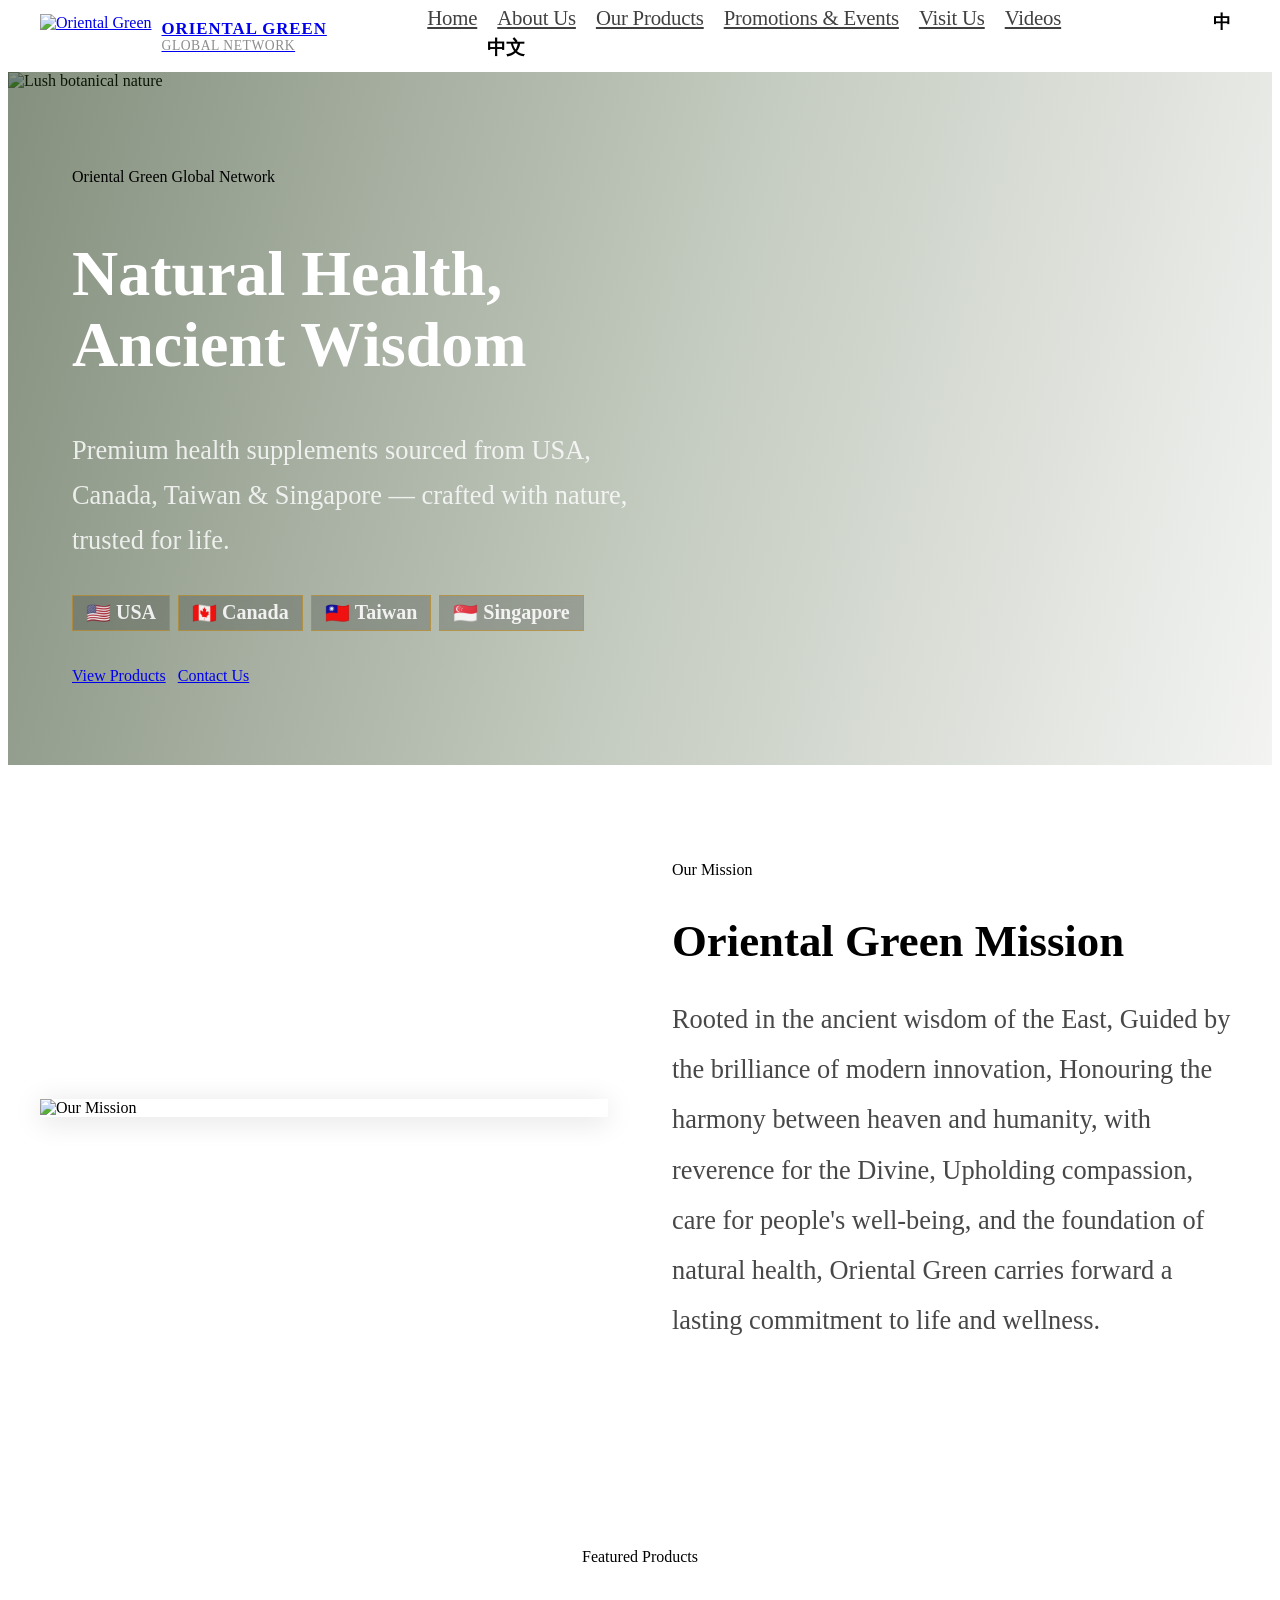
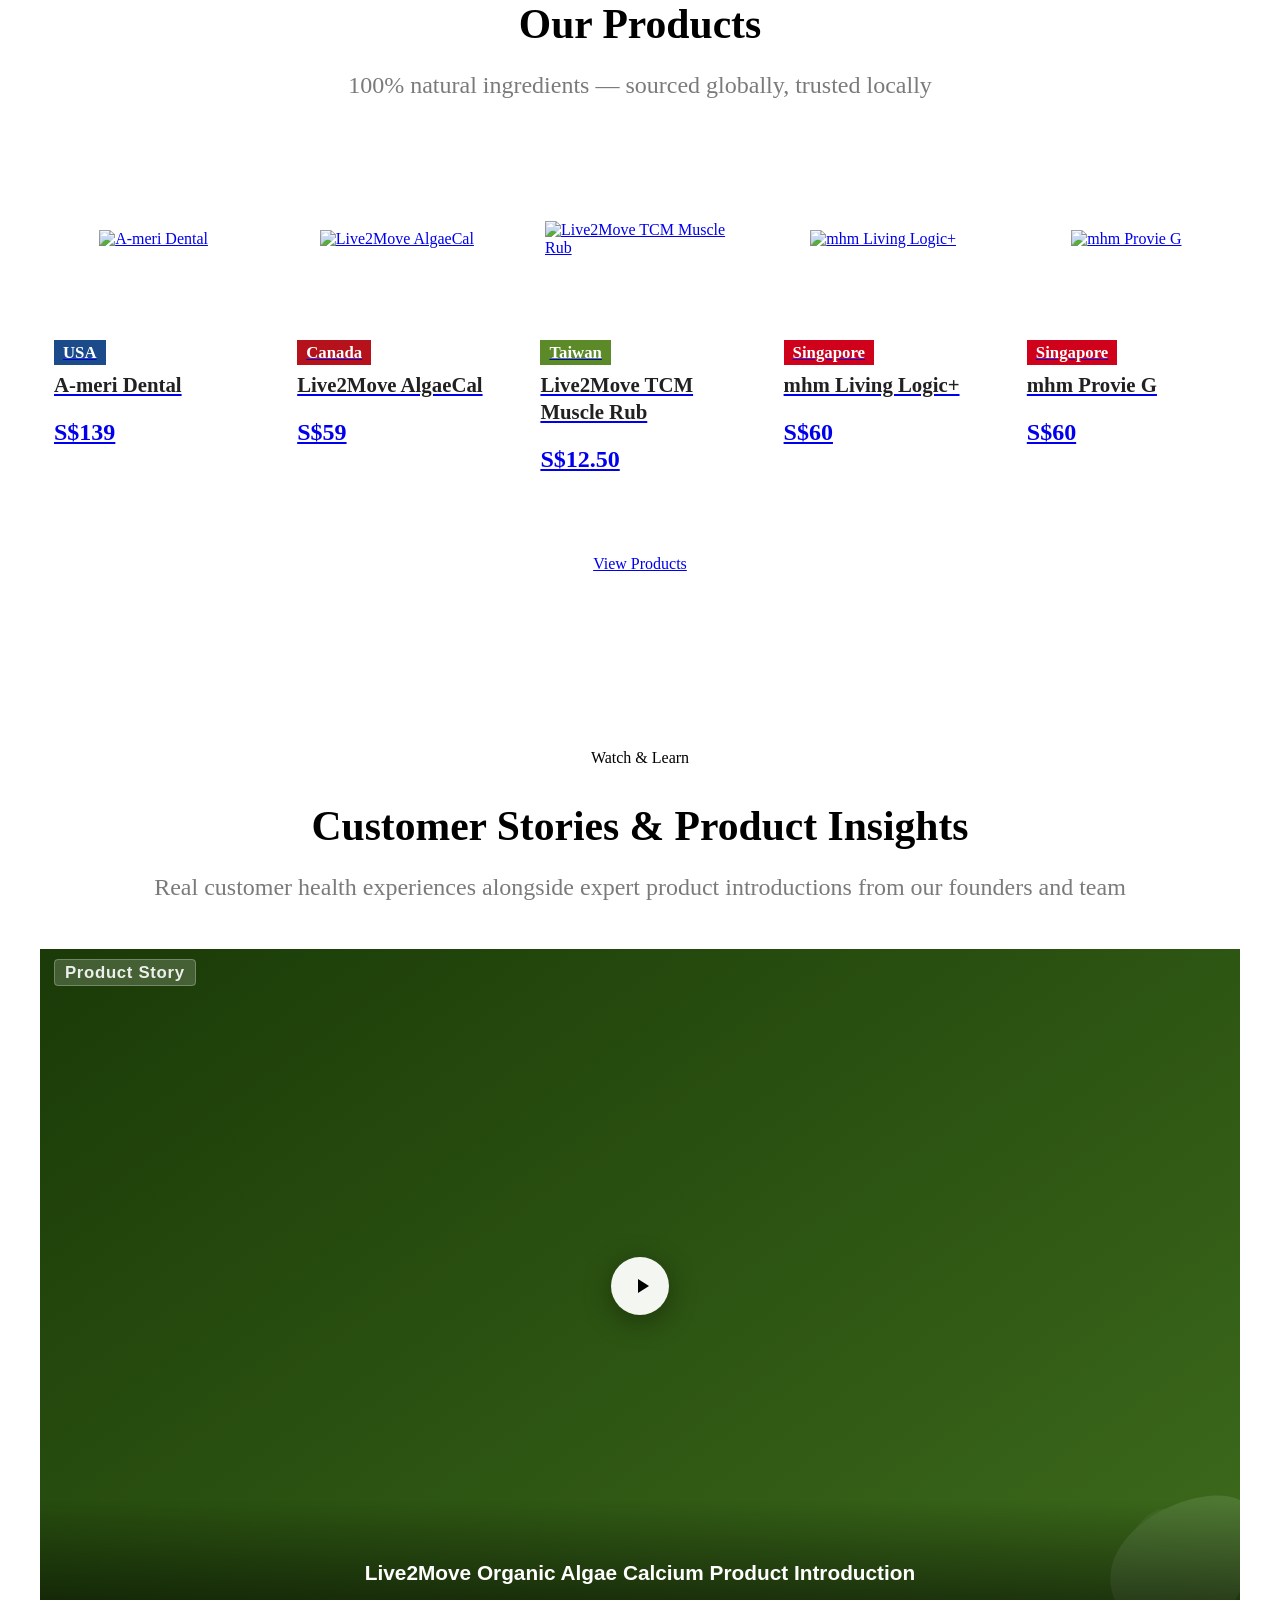
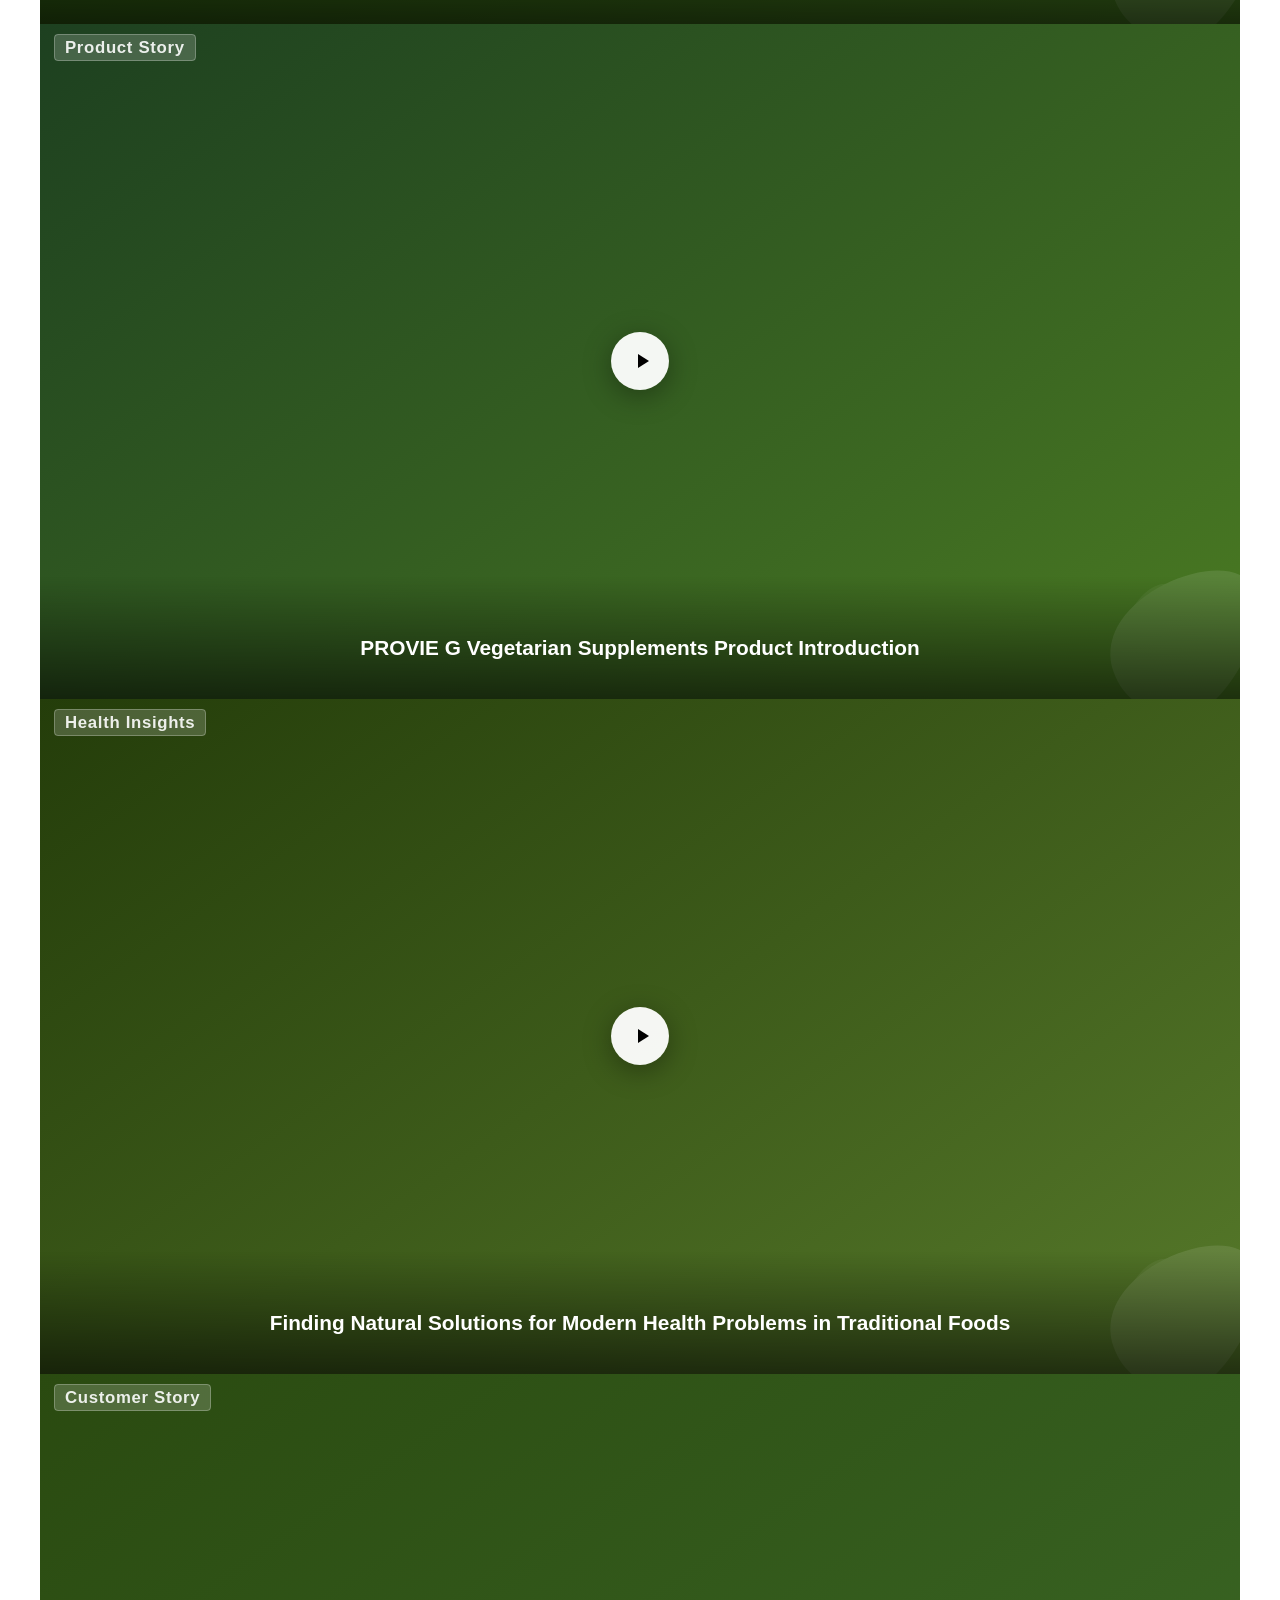
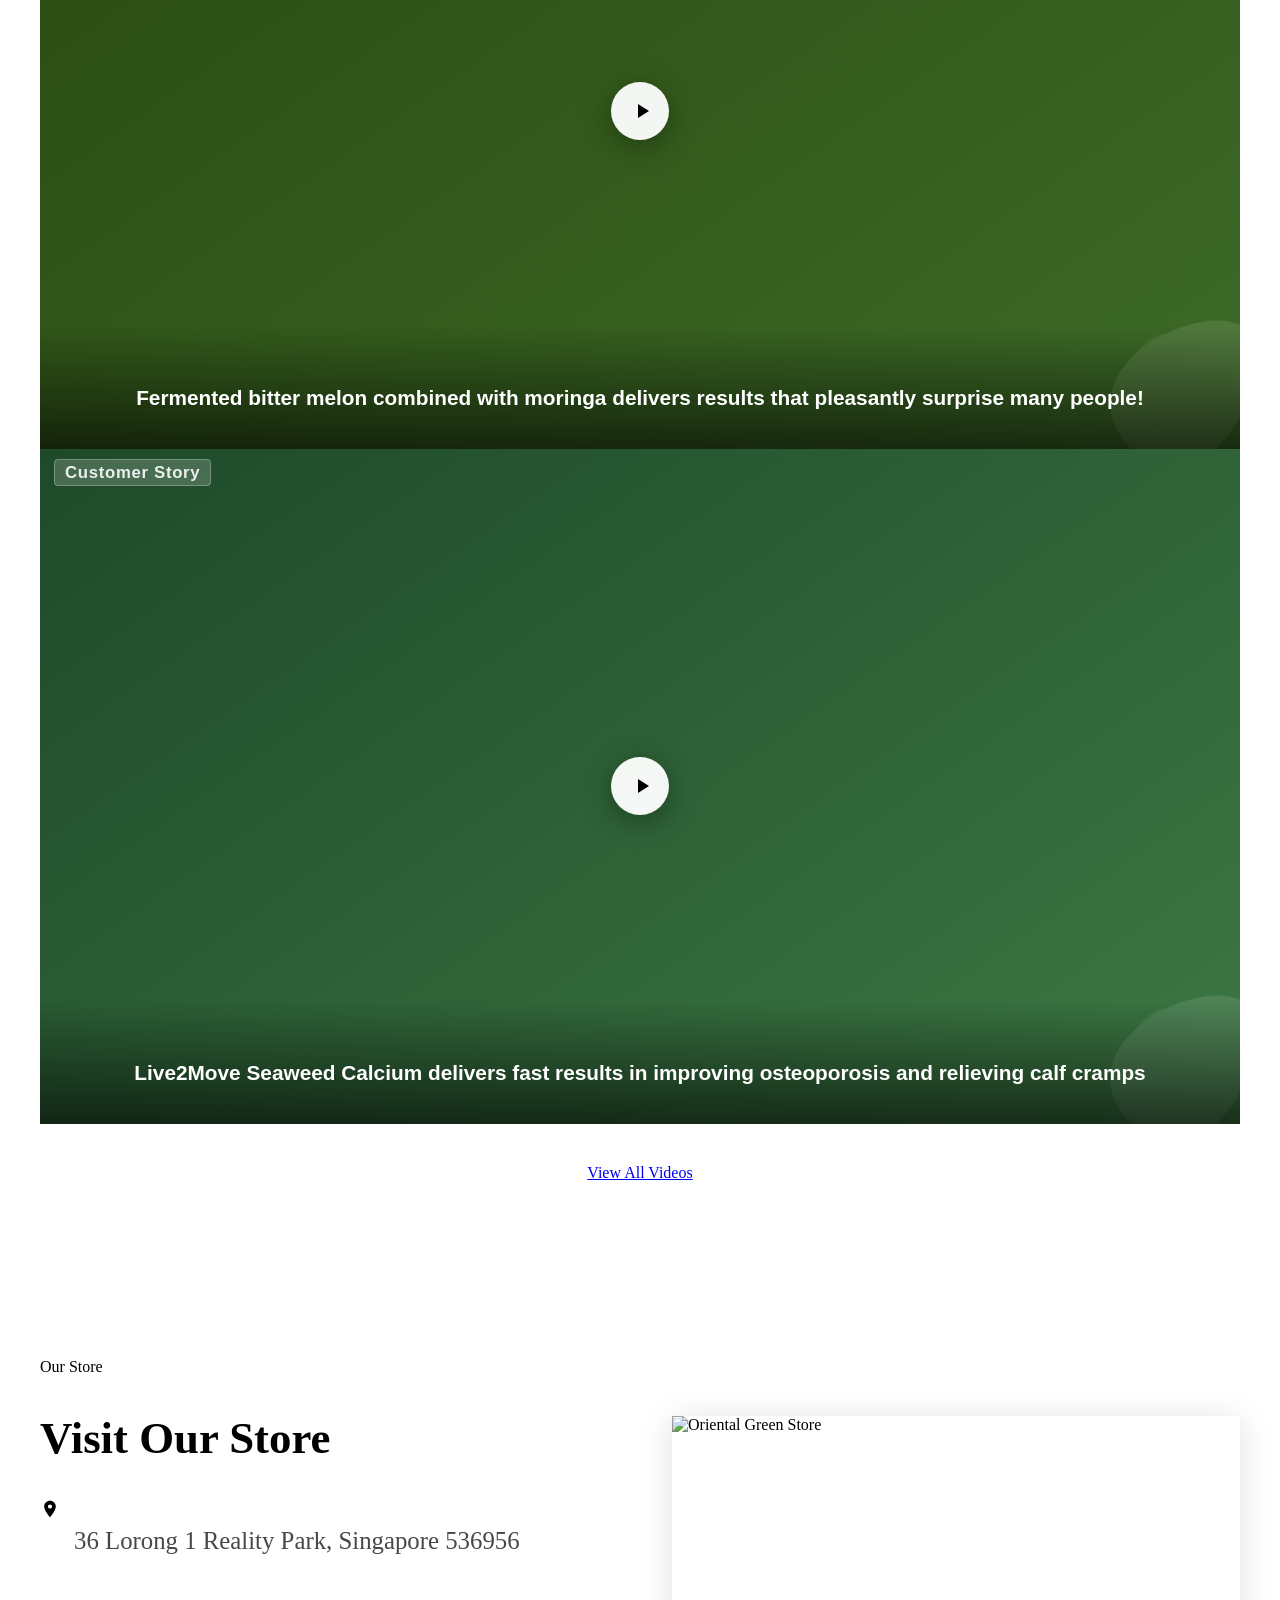
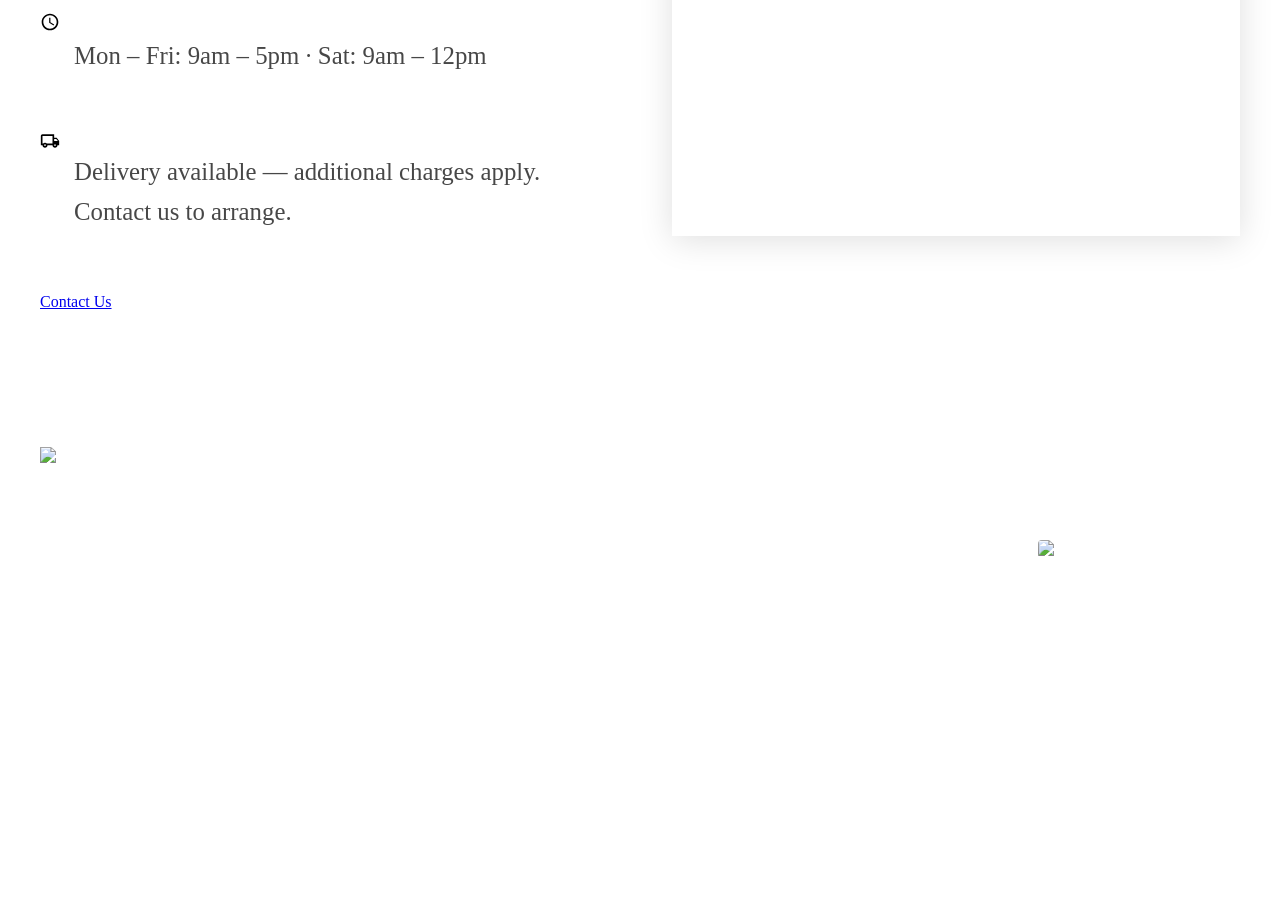
==== commit 504d1d67: "Update oriental-green: well-being text fix and footer phone number Co-Authored-By: Claude Sonnet 4.6" ====
--- a/oriental-green/index.html
+++ b/oriental-green/index.html
@@ -1,5 +1,5 @@
-<!DOCTYPE html><html lang="en"> <head><meta charset="UTF-8"><meta name="viewport" content="width=device-width, initial-scale=1.0"><title>Natural Health, Ancient Wisdom — Oriental Green Global Network</title><meta name="description" content="Premium natural health supplements sourced globally, trusted locally."><link rel="icon" type="image/png" href="/preview/oriental-green/uploads/Logo.png"><link rel="preconnect" href="https://fonts.googleapis.com"><link rel="preconnect" href="https://fonts.gstatic.com" crossorigin><link href="https://fonts.googleapis.com/css2?family=Manrope:wght@300;400;500;600;700;800&display=swap" rel="stylesheet"><link rel="stylesheet" href="/preview/oriental-green/assets/BaseLayout.DgC0V10A.css"></head> <body> <style>astro-island,astro-slot,astro-static-slot{display:contents}</style><script>(()=>{var e=async t=>{await(await t())()};(self.Astro||(self.Astro={})).load=e;window.dispatchEvent(new Event("astro:load"));})();</script><script>(()=>{var A=Object.defineProperty;var C=(i,o,a)=>o in i?A(i,o,{enumerable:!0,configurable:!0,writable:!0,value:a}):i[o]=a;var l=(i,o,a)=>C(i,typeof o!="symbol"?o+"":o,a);var E=new Set(["__proto__","constructor","prototype"]);{let i={0:t=>y(t),1:t=>a(t),2:t=>new RegExp(t),3:t=>new Date(t),4:t=>new Map(a(t)),5:t=>new Set(a(t)),6:t=>BigInt(t),7:t=>new URL(t),8:t=>new Uint8Array(t),9:t=>new Uint16Array(t),10:t=>new Uint32Array(t),11:t=>Number.POSITIVE_INFINITY*t},o=t=>{let[h,e]=t;return h in i?i[h](e):void 0},a=t=>t.map(o),y=t=>typeof t!="object"||t===null?t:Object.fromEntries(Object.entries(t).map(([h,e])=>[h,o(e)]));class f extends HTMLElement{constructor(){super(...arguments);l(this,"Component");l(this,"hydrator");l(this,"hydrate",async()=>{var b;if(!this.hydrator||!this.isConnected)return;let e=(b=this.parentElement)==null?void 0:b.closest("astro-island[ssr]");if(e){e.addEventListener("astro:hydrate",this.hydrate,{once:!0});return}let c=this.querySelectorAll("astro-slot"),n={},p=this.querySelectorAll("template[data-astro-template]");for(let r of p){let s=r.closest(this.tagName);s!=null&&s.isSameNode(this)&&(n[r.getAttribute("data-astro-template")||"default"]=r.innerHTML,r.remove())}for(let r of c){let s=r.closest(this.tagName);s!=null&&s.isSameNode(this)&&(n[r.getAttribute("name")||"default"]=r.innerHTML)}let u;try{u=this.hasAttribute("props")?y(JSON.parse(this.getAttribute("props"))):{}}catch(r){let s=this.getAttribute("component-url")||"<unknown>",v=this.getAttribute("component-export");throw v&&(s+=` (export ${v})`),console.error(`[hydrate] Error parsing props for component ${s}`,this.getAttribute("props"),r),r}let d;await this.hydrator(this)(this.Component,u,n,{client:this.getAttribute("client")}),this.removeAttribute("ssr"),this.dispatchEvent(new CustomEvent("astro:hydrate"))});l(this,"unmount",()=>{this.isConnected||this.dispatchEvent(new CustomEvent("astro:unmount"))})}disconnectedCallback(){document.removeEventListener("astro:after-swap",this.unmount),document.addEventListener("astro:after-swap",this.unmount,{once:!0})}connectedCallback(){if(!this.hasAttribute("await-children")||document.readyState==="interactive"||document.readyState==="complete")this.childrenConnectedCallback();else{let e=()=>{document.removeEventListener("DOMContentLoaded",e),c.disconnect(),this.childrenConnectedCallback()},c=new MutationObserver(()=>{var n;((n=this.lastChild)==null?void 0:n.nodeType)===Node.COMMENT_NODE&&this.lastChild.nodeValue==="astro:end"&&(this.lastChild.remove(),e())});c.observe(this,{childList:!0}),document.addEventListener("DOMContentLoaded",e)}}async childrenConnectedCallback(){let e=this.getAttribute("before-hydration-url");e&&await import(e),this.start()}async start(){let e=JSON.parse(this.getAttribute("opts")),c=this.getAttribute("client");if(Astro[c]===void 0){window.addEventListener(`astro:${c}`,()=>this.start(),{once:!0});return}try{await Astro[c](async()=>{let n=this.getAttribute("renderer-url"),[p,{default:u}]=await Promise.all([import(this.getAttribute("component-url")),n?import(n):()=>()=>{}]),d=this.getAttribute("component-export")||"default";if(d.includes(".")){this.Component=p;for(let m of d.split(".")){if(E.has(m)||!this.Component||typeof this.Component!="object"&&typeof this.Component!="function"||!Object.hasOwn(this.Component,m))throw new Error(`Invalid component export path: ${d}`);this.Component=this.Component[m]}}else{if(E.has(d))throw new Error(`Invalid component export path: ${d}`);this.Component=p[d]}return this.hydrator=u,this.hydrate},e,this)}catch(n){console.error("[astro-island] Error hydrating %s",this.getAttribute("component-url"),n)}}attributeChangedCallback(){this.hydrate()}}l(f,"observedAttributes",["props"]),customElements.get("astro-island")||customElements.define("astro-island",f)}})();</script><astro-island uid="145ETx" prefix="r4" component-url="/preview/oriental-green/assets/SiteNav.yvbfHbtw.js" component-export="default" renderer-url="/preview/oriental-green/assets/client.mxV3x1Xx.js" props="{&quot;currentPath&quot;:[0,&quot;/preview/oriental-green/&quot;]}" ssr client="load" opts="{&quot;name&quot;:&quot;SiteNav&quot;,&quot;value&quot;:true}" await-children><nav id="site-nav" style="position:fixed;top:0;left:0;right:0;z-index:1000;background:var(--nav-bg);height:72px"><div style="max-width:1200px;margin:0 auto;width:100%;padding:0 24px;height:100%;display:flex;align-items:center;justify-content:space-between;gap:16px"><a href="/preview/oriental-green/" style="display:flex;align-items:center;gap:10px;flex-shrink:0"><img src="/preview/oriental-green/uploads/Logo.png" alt="Oriental Green" style="height:44px;width:auto;mix-blend-mode:multiply"/><div style="display:flex;flex-direction:column;line-height:1.15"><span style="font-size:1.05rem;font-weight:800;color:var(--green-brand);letter-spacing:0.06em">ORIENTAL GREEN</span><span style="font-size:0.85rem;font-weight:400;color:rgba(0,0,0,0.45);letter-spacing:0.04em">GLOBAL NETWORK</span></div></a><div style="align-items:center;gap:2px;flex-wrap:nowrap" class="hidden md:flex"><a href="/preview/oriental-green/" style="padding:8px 10px;font-size:1.3rem;font-weight:500;color:rgba(0,0,0,0.75);border-bottom:2px solid transparent;letter-spacing:-0.01em;transition:color 0.15s, border-color 0.15s;white-space:nowrap">Home</a><a href="/preview/oriental-green/about" style="padding:8px 10px;font-size:1.3rem;font-weight:500;color:rgba(0,0,0,0.75);border-bottom:2px solid transparent;letter-spacing:-0.01em;transition:color 0.15s, border-color 0.15s;white-space:nowrap">About Us</a><a href="/preview/oriental-green/products" style="padding:8px 10px;font-size:1.3rem;font-weight:500;color:rgba(0,0,0,0.75);border-bottom:2px solid transparent;letter-spacing:-0.01em;transition:color 0.15s, border-color 0.15s;white-space:nowrap">Our Products</a><a href="/preview/oriental-green/events" style="padding:8px 10px;font-size:1.3rem;font-weight:500;color:rgba(0,0,0,0.75);border-bottom:2px solid transparent;letter-spacing:-0.01em;transition:color 0.15s, border-color 0.15s;white-space:nowrap">Promotions &amp; Events</a><a href="/preview/oriental-green/visit" style="padding:8px 10px;font-size:1.3rem;font-weight:500;color:rgba(0,0,0,0.75);border-bottom:2px solid transparent;letter-spacing:-0.01em;transition:color 0.15s, border-color 0.15s;white-space:nowrap">Visit Us</a><a href="/preview/oriental-green/videos" style="padding:8px 10px;font-size:1.3rem;font-weight:500;color:rgba(0,0,0,0.75);border-bottom:2px solid transparent;letter-spacing:-0.01em;transition:color 0.15s, border-color 0.15s;white-space:nowrap">Videos</a><div style="margin-left:10px;display:flex;border:1.5px solid var(--green-brand);border-radius:var(--pill);overflow:hidden;flex-shrink:0"><button style="background:var(--green-brand);color:#fff;border:none;padding:5px 11px;font-size:1.2rem;font-weight:700;cursor:pointer;transition:all 0.15s">EN</button><button style="background:transparent;color:var(--green-brand);border:none;padding:5px 11px;font-size:1.2rem;font-weight:700;cursor:pointer;transition:all 0.15s">中文</button></div></div><div style="align-items:center;gap:10px" class="flex md:hidden"><div style="display:flex;border:1.5px solid var(--green-brand);border-radius:var(--pill);overflow:hidden"><button style="background:var(--green-brand);color:#fff;border:none;padding:4px 9px;font-size:1.1rem;font-weight:700;cursor:pointer;transition:all 0.15s">EN</button><button style="background:transparent;color:var(--green-brand);border:none;padding:4px 9px;font-size:1.1rem;font-weight:700;cursor:pointer;transition:all 0.15s">中</button></div><button aria-label="Toggle menu" style="background:none;border:none;cursor:pointer;padding:6px;display:flex;flex-direction:column;gap:5px"><span style="display:block;width:22px;height:2px;background:var(--green-deep);border-radius:2px;transition:all 0.25s ease;transform:none;opacity:1"></span><span style="display:block;width:22px;height:2px;background:var(--green-deep);border-radius:2px;transition:all 0.25s ease;transform:none;opacity:1"></span><span style="display:block;width:22px;height:2px;background:var(--green-deep);border-radius:2px;transition:all 0.25s ease;transform:none;opacity:1"></span></button></div></div></nav><!--astro:end--></astro-island> <main>  <astro-island uid="1FV8yD" prefix="r3" component-url="/preview/oriental-green/assets/HomeContent.C-Hiz73U.js" component-export="default" renderer-url="/preview/oriental-green/assets/client.mxV3x1Xx.js" props="{&quot;videos&quot;:[1,[[0,{&quot;embedUrlEN&quot;:[0,&quot;https://www.ganjingworld.com/embed/1ih431d727vUZ25E99bUqwnx71qr1c&quot;],&quot;embedUrlZH&quot;:[0,&quot;https://www.ganjingworld.com/zh-CN/embed/1ih431d727vUZ25E99bUqwnx71qr1c&quot;],&quot;titleEN&quot;:[0,&quot;Live2Move Organic Algae Calcium Product Introduction&quot;],&quot;titleZH&quot;:[0,&quot;Live2Move 有机海藻钙：产品介绍&quot;]}],[0,{&quot;embedUrlEN&quot;:[0,&quot;https://www.ganjingworld.com/embed/1ih42p1inko5J1fO5LUMVMvlb13d1c&quot;],&quot;embedUrlZH&quot;:[0,&quot;https://www.ganjingworld.com/zh-CN/embed/1ih42p1inko5J1fO5LUMVMvlb13d1c&quot;],&quot;titleEN&quot;:[0,&quot;PROVIE G Vegetarian Supplements Product Introduction&quot;],&quot;titleZH&quot;:[0,&quot;PROVIE G 素食保健品：产品介绍&quot;]}],[0,{&quot;embedUrlEN&quot;:[0,&quot;https://www.ganjingworld.com/embed/1ih3vfqt7a65juey9XLbabDt613p1c&quot;],&quot;embedUrlZH&quot;:[0,&quot;https://www.ganjingworld.com/zh-CN/embed/1ih3vfqt7a65juey9XLbabDt613p1c&quot;],&quot;titleEN&quot;:[0,&quot;Finding Natural Solutions for Modern Health Problems in Traditional Foods&quot;],&quot;titleZH&quot;:[0,&quot;从传统食物中发现现代病的\&quot;解药\&quot;&quot;]}],[0,{&quot;embedUrlEN&quot;:[0,&quot;https://www.ganjingworld.com/embed/1igkvusjl127J72OUa9DegtdK1sc1c&quot;],&quot;embedUrlZH&quot;:[0,&quot;https://www.ganjingworld.com/zh-CN/embed/1igkvusjl127J72OUa9DegtdK1sc1c&quot;],&quot;titleEN&quot;:[0,&quot;Fermented bitter melon combined with moringa delivers results that pleasantly surprise many people!&quot;],&quot;titleZH&quot;:[0,&quot;发酵的苦瓜辣木结合，效果今人惊喜！&quot;]}],[0,{&quot;embedUrlEN&quot;:[0,&quot;https://www.ganjingworld.com/embed/1igkvd7eto638RdhTZMHmKEg21tj1c&quot;],&quot;embedUrlZH&quot;:[0,&quot;https://www.ganjingworld.com/zh-CN/embed/1igkvd7eto638RdhTZMHmKEg21tj1c&quot;],&quot;titleEN&quot;:[0,&quot;Live2Move Seaweed Calcium delivers fast results in improving osteoporosis and relieving calf cramps&quot;],&quot;titleZH&quot;:[0,&quot;Live2Move海藻钙对改善骨质疏松症和小腿抽筋见效快&quot;]}]]]}" ssr client="load" opts="{&quot;name&quot;:&quot;HomeContent&quot;,&quot;value&quot;:true}" await-children><div><section style="margin-top:72px;min-height:600px;position:relative;overflow:hidden;display:flex;align-items:center"><div class="hero-img" style="position:absolute;inset:0;overflow:hidden"><img src="https://images.unsplash.com/photo-1533563906091-fdfdffc3e3c4?auto=format&amp;fit=crop&amp;w=2000&amp;q=85" alt="Lush botanical nature" fetchPriority="high" style="width:100%;height:100%;object-fit:cover;object-position:center center"/></div><div style="position:absolute;inset:0;background:linear-gradient(105deg, rgba(20,42,8,0.52) 0%, rgba(30,56,12,0.25) 55%, rgba(20,42,8,0.05) 100%);pointer-events:none"></div><div style="position:relative;z-index:1;max-width:580px;padding:80px 48px 80px 64px"><p class="section-label gsap-hero-item" data-delay="0" style="color:var(--gold)">Oriental Green Global Network</p><h1 class="gsap-hero-item" data-delay="1" style="font-size:clamp(3.6rem, 5vw, 5.2rem);font-weight:800;color:#fff;line-height:1.1;margin-bottom:20px;white-space:pre-line">Natural Health,
-Ancient Wisdom</h1><div class="gsap-hero-item" data-delay="2" style="width:56px;height:2px;background:var(--gold);margin-bottom:24px"></div><p class="gsap-hero-item" data-delay="2" style="font-size:1.65rem;color:rgba(255,255,255,0.82);line-height:1.7;margin-bottom:32px">Premium health supplements sourced from USA, Canada, Taiwan &amp; Singapore — crafted with nature, trusted for life.</p><div class="gsap-hero-item" data-delay="3" style="display:flex;flex-wrap:wrap;gap:8px;margin-bottom:36px"><span style="display:inline-flex;align-items:center;gap:5px;border:1px solid rgba(196,146,40,0.65);border-radius:var(--pill);padding:5px 13px;font-size:1.25rem;font-weight:600;color:rgba(255,255,255,0.88);background:rgba(0,0,0,0.2);backdrop-filter:blur(4px)"><span>🇺🇸</span> <!-- -->USA</span><span style="display:inline-flex;align-items:center;gap:5px;border:1px solid rgba(196,146,40,0.65);border-radius:var(--pill);padding:5px 13px;font-size:1.25rem;font-weight:600;color:rgba(255,255,255,0.88);background:rgba(0,0,0,0.2);backdrop-filter:blur(4px)"><span>🇨🇦</span> <!-- -->Canada</span><span style="display:inline-flex;align-items:center;gap:5px;border:1px solid rgba(196,146,40,0.65);border-radius:var(--pill);padding:5px 13px;font-size:1.25rem;font-weight:600;color:rgba(255,255,255,0.88);background:rgba(0,0,0,0.2);backdrop-filter:blur(4px)"><span>🇹🇼</span> <!-- -->Taiwan</span><span style="display:inline-flex;align-items:center;gap:5px;border:1px solid rgba(196,146,40,0.65);border-radius:var(--pill);padding:5px 13px;font-size:1.25rem;font-weight:600;color:rgba(255,255,255,0.88);background:rgba(0,0,0,0.2);backdrop-filter:blur(4px)"><span>🇸🇬</span> <!-- -->Singapore</span></div><div class="gsap-hero-item" data-delay="3" style="display:flex;gap:12px;flex-wrap:wrap"><a href="/preview/oriental-green/products" class="btn-primary">View Products</a><a href="/preview/oriental-green/visit" class="btn-outline-dark">Contact Us</a></div></div></section><section style="background:var(--canvas);padding:80px 32px"><div style="max-width:1200px;margin:0 auto;display:grid;grid-template-columns:repeat(auto-fit, minmax(300px,1fr));gap:64px;align-items:center"><div class="gsap-fade-left" style="border-radius:var(--card-radius);overflow:hidden;box-shadow:0 4px 28px rgba(0,0,0,0.13);cursor:zoom-in"><img src="/preview/oriental-green/uploads/Mission image v2.jpg" alt="Our Mission" loading="lazy" style="width:100%;object-fit:cover;display:block;transition:transform 0.5s ease, filter 0.5s ease"/></div><div class="gsap-fade-right"><p class="section-label">Our Mission</p><h2 style="font-size:2.8rem;font-weight:700;color:var(--green-brand);margin-bottom:24px;line-height:1.15">Oriental Green Mission</h2><p style="font-size:1.65rem;color:rgba(0,0,0,0.72);line-height:1.9">Rooted in the ancient wisdom of the East, Guided by the brilliance of modern innovation, Honouring the harmony between heaven and humanity, with reverence for the Divine, Upholding compassion, care for people&#x27;s wellbeing, and the foundation of natural health, Oriental Green carries forward a lasting commitment to life and wellness.</p></div></div></section><section style="background:#fff;padding:80px 32px"><div style="max-width:1200px;margin:0 auto"><p class="section-label gsap-fade-up" style="text-align:center">Featured Products</p><h2 class="gsap-fade-up" style="font-size:2.6rem;font-weight:700;color:var(--green-brand);text-align:center;margin-bottom:8px">Our Products</h2><p class="gsap-fade-up" style="text-align:center;color:rgba(0,0,0,0.52);margin-bottom:48px;font-size:1.5rem">100% natural ingredients — sourced globally, trusted locally</p><div class="gsap-stagger" style="display:grid;grid-template-columns:repeat(auto-fill, minmax(200px,1fr));gap:16px"><a href="/preview/oriental-green/products" class="card gsap-stagger-item" style="overflow:hidden;display:block;transition:transform 0.25s ease, box-shadow 0.25s ease"><div style="height:168px;background:#fff;display:flex;align-items:center;justify-content:center;overflow:hidden;padding:8px"><img src="/preview/oriental-green/uploads/A-meri Dental.jpeg" alt="A-meri Dental" style="max-height:148px;max-width:90%;object-fit:contain"/></div><div style="padding:12px 14px 18px"><span style="font-size:1.05rem;font-weight:700;padding:3px 9px;border-radius:var(--pill);background:#1B4B8A;color:#fff">USA</span><p style="font-size:1.3rem;font-weight:700;color:rgba(0,0,0,0.87);margin-top:8px;line-height:1.3">A-meri Dental</p><p style="font-size:1.5rem;font-weight:800;color:var(--green-brand);margin-top:4px">S$139</p></div></a><a href="/preview/oriental-green/products" class="card gsap-stagger-item" style="overflow:hidden;display:block;transition:transform 0.25s ease, box-shadow 0.25s ease"><div style="height:168px;background:#fff;display:flex;align-items:center;justify-content:center;overflow:hidden;padding:8px"><img src="/preview/oriental-green/uploads/Live2Move AlgaeCal.jpeg" alt="Live2Move AlgaeCal" style="max-height:148px;max-width:90%;object-fit:contain"/></div><div style="padding:12px 14px 18px"><span style="font-size:1.05rem;font-weight:700;padding:3px 9px;border-radius:var(--pill);background:#B5121B;color:#fff">Canada</span><p style="font-size:1.3rem;font-weight:700;color:rgba(0,0,0,0.87);margin-top:8px;line-height:1.3">Live2Move AlgaeCal</p><p style="font-size:1.5rem;font-weight:800;color:var(--green-brand);margin-top:4px">S$59</p></div></a><a href="/preview/oriental-green/products" class="card gsap-stagger-item" style="overflow:hidden;display:block;transition:transform 0.25s ease, box-shadow 0.25s ease"><div style="height:168px;background:#fff;display:flex;align-items:center;justify-content:center;overflow:hidden;padding:8px"><img src="/preview/oriental-green/uploads/Live2Move TCM Muscle Rub.jpeg" alt="Live2Move TCM Muscle Rub" style="max-height:148px;max-width:90%;object-fit:contain"/></div><div style="padding:12px 14px 18px"><span style="font-size:1.05rem;font-weight:700;padding:3px 9px;border-radius:var(--pill);background:#5C8A28;color:#fff">Taiwan</span><p style="font-size:1.3rem;font-weight:700;color:rgba(0,0,0,0.87);margin-top:8px;line-height:1.3">Live2Move TCM Muscle Rub</p><p style="font-size:1.5rem;font-weight:800;color:var(--green-brand);margin-top:4px">S$12.50</p></div></a><a href="/preview/oriental-green/products" class="card gsap-stagger-item" style="overflow:hidden;display:block;transition:transform 0.25s ease, box-shadow 0.25s ease"><div style="height:168px;background:#fff;display:flex;align-items:center;justify-content:center;overflow:hidden;padding:8px"><img src="/preview/oriental-green/uploads/mhm Living Logic+.jpeg" alt="mhm Living Logic+" style="max-height:148px;max-width:90%;object-fit:contain"/></div><div style="padding:12px 14px 18px"><span style="font-size:1.05rem;font-weight:700;padding:3px 9px;border-radius:var(--pill);background:#d0021b;color:#fff">Singapore</span><p style="font-size:1.3rem;font-weight:700;color:rgba(0,0,0,0.87);margin-top:8px;line-height:1.3">mhm Living Logic+</p><p style="font-size:1.5rem;font-weight:800;color:var(--green-brand);margin-top:4px">S$60</p></div></a><a href="/preview/oriental-green/products" class="card gsap-stagger-item" style="overflow:hidden;display:block;transition:transform 0.25s ease, box-shadow 0.25s ease"><div style="height:168px;background:#fff;display:flex;align-items:center;justify-content:center;overflow:hidden;padding:8px"><img src="/preview/oriental-green/uploads/mhm Provie G.jpeg" alt="mhm Provie G" style="max-height:148px;max-width:90%;object-fit:contain"/></div><div style="padding:12px 14px 18px"><span style="font-size:1.05rem;font-weight:700;padding:3px 9px;border-radius:var(--pill);background:#d0021b;color:#fff">Singapore</span><p style="font-size:1.3rem;font-weight:700;color:rgba(0,0,0,0.87);margin-top:8px;line-height:1.3">mhm Provie G</p><p style="font-size:1.5rem;font-weight:800;color:var(--green-brand);margin-top:4px">S$60</p></div></a></div><div class="gsap-fade-up" style="text-align:center;margin-top:40px"><a href="/preview/oriental-green/products" class="btn-primary">View Products</a></div></div></section><section style="background:var(--canvas);padding:80px 32px"><div style="max-width:1200px;margin:0 auto"><p class="section-label gsap-fade-up" style="text-align:center">Watch &amp; Learn</p><h2 class="gsap-fade-up" style="font-size:2.6rem;font-weight:700;color:var(--green-brand);text-align:center;margin-bottom:8px">Customer Stories &amp; Product Insights</h2><p class="gsap-fade-up" style="text-align:center;color:rgba(0,0,0,0.52);margin-bottom:48px;font-size:1.5rem">Real customer health experiences alongside expert product introductions from our founders and team</p><div class="videos-grid"><div class="card" style="overflow:hidden"><button style="width:100%;border:none;padding:0;cursor:pointer;background:none;display:block"><div style="position:relative;padding-bottom:56.25%;height:0;background:var(--green-deep)"><div style="position:absolute;inset:0;display:flex;align-items:center;justify-content:center"><div style="width:52px;height:52px;background:rgba(255,255,255,0.92);border-radius:50%;display:flex;align-items:center;justify-content:center;box-shadow:0 4px 20px rgba(0,0,0,0.3)"><svg viewBox="0 0 24 24" style="width:22px;height:22px;fill:var(--green-brand);margin-left:3px"><path d="M8 5v14l11-7z"></path></svg></div></div></div></button><div style="padding:14px 16px 18px"><p style="font-size:1.35rem;font-weight:600;color:rgba(0,0,0,0.85);line-height:1.4;display:-webkit-box;-webkit-line-clamp:2;-webkit-box-orient:vertical;overflow:hidden">Live2Move Organic Algae Calcium Product Introduction</p></div></div><div class="card" style="overflow:hidden"><button style="width:100%;border:none;padding:0;cursor:pointer;background:none;display:block"><div style="position:relative;padding-bottom:56.25%;height:0;background:var(--green-deep)"><div style="position:absolute;inset:0;display:flex;align-items:center;justify-content:center"><div style="width:52px;height:52px;background:rgba(255,255,255,0.92);border-radius:50%;display:flex;align-items:center;justify-content:center;box-shadow:0 4px 20px rgba(0,0,0,0.3)"><svg viewBox="0 0 24 24" style="width:22px;height:22px;fill:var(--green-brand);margin-left:3px"><path d="M8 5v14l11-7z"></path></svg></div></div></div></button><div style="padding:14px 16px 18px"><p style="font-size:1.35rem;font-weight:600;color:rgba(0,0,0,0.85);line-height:1.4;display:-webkit-box;-webkit-line-clamp:2;-webkit-box-orient:vertical;overflow:hidden">PROVIE G Vegetarian Supplements Product Introduction</p></div></div><div class="card" style="overflow:hidden"><button style="width:100%;border:none;padding:0;cursor:pointer;background:none;display:block"><div style="position:relative;padding-bottom:56.25%;height:0;background:var(--green-deep)"><div style="position:absolute;inset:0;display:flex;align-items:center;justify-content:center"><div style="width:52px;height:52px;background:rgba(255,255,255,0.92);border-radius:50%;display:flex;align-items:center;justify-content:center;box-shadow:0 4px 20px rgba(0,0,0,0.3)"><svg viewBox="0 0 24 24" style="width:22px;height:22px;fill:var(--green-brand);margin-left:3px"><path d="M8 5v14l11-7z"></path></svg></div></div></div></button><div style="padding:14px 16px 18px"><p style="font-size:1.35rem;font-weight:600;color:rgba(0,0,0,0.85);line-height:1.4;display:-webkit-box;-webkit-line-clamp:2;-webkit-box-orient:vertical;overflow:hidden">Finding Natural Solutions for Modern Health Problems in Traditional Foods</p></div></div><div class="card" style="overflow:hidden"><button style="width:100%;border:none;padding:0;cursor:pointer;background:none;display:block"><div style="position:relative;padding-bottom:56.25%;height:0;background:var(--green-deep)"><div style="position:absolute;inset:0;display:flex;align-items:center;justify-content:center"><div style="width:52px;height:52px;background:rgba(255,255,255,0.92);border-radius:50%;display:flex;align-items:center;justify-content:center;box-shadow:0 4px 20px rgba(0,0,0,0.3)"><svg viewBox="0 0 24 24" style="width:22px;height:22px;fill:var(--green-brand);margin-left:3px"><path d="M8 5v14l11-7z"></path></svg></div></div></div></button><div style="padding:14px 16px 18px"><p style="font-size:1.35rem;font-weight:600;color:rgba(0,0,0,0.85);line-height:1.4;display:-webkit-box;-webkit-line-clamp:2;-webkit-box-orient:vertical;overflow:hidden">Fermented bitter melon combined with moringa delivers results that pleasantly surprise many people!</p></div></div><div class="card" style="overflow:hidden"><button style="width:100%;border:none;padding:0;cursor:pointer;background:none;display:block"><div style="position:relative;padding-bottom:56.25%;height:0;background:var(--green-deep)"><div style="position:absolute;inset:0;display:flex;align-items:center;justify-content:center"><div style="width:52px;height:52px;background:rgba(255,255,255,0.92);border-radius:50%;display:flex;align-items:center;justify-content:center;box-shadow:0 4px 20px rgba(0,0,0,0.3)"><svg viewBox="0 0 24 24" style="width:22px;height:22px;fill:var(--green-brand);margin-left:3px"><path d="M8 5v14l11-7z"></path></svg></div></div></div></button><div style="padding:14px 16px 18px"><p style="font-size:1.35rem;font-weight:600;color:rgba(0,0,0,0.85);line-height:1.4;display:-webkit-box;-webkit-line-clamp:2;-webkit-box-orient:vertical;overflow:hidden">Live2Move Seaweed Calcium delivers fast results in improving osteoporosis and relieving calf cramps</p></div></div></div><div class="gsap-fade-up" style="text-align:center;margin-top:40px"><a href="/preview/oriental-green/videos" class="btn-primary">View All Videos</a></div></div></section><section style="background:#fff;padding:80px 32px"><div style="max-width:1200px;margin:0 auto;display:grid;grid-template-columns:repeat(auto-fit, minmax(300px,1fr));gap:64px;align-items:center"><div class="gsap-fade-left"><p class="section-label">Our Store</p><h2 style="font-size:2.8rem;font-weight:700;color:var(--green-brand);margin-bottom:32px;line-height:1.15">Visit Our Store</h2><div style="display:flex;gap:14px;align-items:flex-start;margin-bottom:24px"><svg viewBox="0 0 24 24" style="width:20px;flex-shrink:0;margin-top:3px;color:var(--green-brand);fill:currentColor"><path d="M12 2C8.13 2 5 5.13 5 9c0 5.25 7 13 7 13s7-7.75 7-13c0-3.87-3.13-7-7-7zm0 9.5c-1.38 0-2.5-1.12-2.5-2.5s1.12-2.5 2.5-2.5 2.5 1.12 2.5 2.5-1.12 2.5-2.5 2.5z"></path></svg><p style="font-size:1.55rem;color:rgba(0,0,0,0.72);line-height:1.6">36 Lorong 1 Reality Park, Singapore 536956</p></div><div style="display:flex;gap:14px;align-items:flex-start;margin-bottom:24px"><svg viewBox="0 0 24 24" style="width:20px;flex-shrink:0;margin-top:3px;color:var(--green-brand);fill:currentColor"><path d="M11.99 2C6.47 2 2 6.48 2 12s4.47 10 9.99 10C17.52 22 22 17.52 22 12S17.52 2 11.99 2zM12 20c-4.42 0-8-3.58-8-8s3.58-8 8-8 8 3.58 8 8-3.58 8-8 8zm.5-13H11v6l5.25 3.15.75-1.23-4.5-2.67V7z"></path></svg><div><p style="font-size:1.55rem;color:rgba(0,0,0,0.72);line-height:1.8">Mon – Fri: 9am – 5pm · Sat: 9am – 12pm</p></div></div><div style="display:flex;gap:14px;align-items:flex-start;margin-bottom:36px"><svg viewBox="0 0 24 24" style="width:20px;flex-shrink:0;margin-top:3px;color:var(--green-brand);fill:currentColor"><path d="M20 8h-3V4H3c-1.1 0-2 .9-2 2v11h2c0 1.66 1.34 3 3 3s3-1.34 3-3h6c0 1.66 1.34 3 3 3s3-1.34 3-3h2v-5l-3-4zm-.5 1.5 1.96 2.5H17V9.5h2.5zM6 18c-.55 0-1-.45-1-1s.45-1 1-1 1 .45 1 1-.45 1-1 1zm2.22-3c-.55-.61-1.35-1-2.22-1s-1.67.39-2.22 1H3V6h12v9H8.22zM18 18c-.55 0-1-.45-1-1s.45-1 1-1 1 .45 1 1-.45 1-1 1z"></path></svg><p style="font-size:1.55rem;color:rgba(0,0,0,0.72);line-height:1.6">Delivery available — additional charges apply. Contact us to arrange.</p></div><a href="/preview/oriental-green/visit" class="btn-primary">Contact Us</a></div><div class="gsap-fade-right" style="border-radius:var(--card-radius);overflow:hidden;box-shadow:0 4px 32px rgba(0,0,0,0.13)"><img src="/preview/oriental-green/uploads/Store Front.jpg" alt="Oriental Green Store" loading="lazy" style="width:100%;height:420px;object-fit:cover;object-position:center 30%;display:block"/></div></div></section></div><!--astro:end--></astro-island>  </main> <script>(()=>{var a=(s,i,o)=>{let r=async()=>{await(await s())()},t=typeof i.value=="object"?i.value:void 0,c={rootMargin:t==null?void 0:t.rootMargin},n=new IntersectionObserver(e=>{for(let l of e)if(l.isIntersecting){n.disconnect(),r();break}},c);for(let e of o.children)n.observe(e)};(self.Astro||(self.Astro={})).visible=a;window.dispatchEvent(new Event("astro:visible"));})();</script><astro-island uid="NRzJe" prefix="r5" component-url="/preview/oriental-green/assets/SiteFooter.BfhaS7if.js" component-export="default" renderer-url="/preview/oriental-green/assets/client.mxV3x1Xx.js" props="{}" ssr client="visible" opts="{&quot;name&quot;:&quot;SiteFooter&quot;,&quot;value&quot;:true}" await-children><footer style="background:var(--green-deep);color:#fff;padding:56px 32px 28px"><div style="max-width:1200px;margin:0 auto;display:grid;grid-template-columns:repeat(auto-fit, minmax(200px,1fr));gap:48px;margin-bottom:40px"><div class="gsap-fade-up"><img src="/preview/oriental-green/uploads/Logo.png" alt="Oriental Green" style="height:52px;margin-bottom:16px"/><p style="font-size:1.35rem;color:rgba(255,255,255,0.65);line-height:1.7">Natural Health, Ancient Wisdom</p></div><div class="gsap-fade-up"><p style="font-size:1.15rem;font-weight:700;color:var(--gold);letter-spacing:0.12em;text-transform:uppercase;margin-bottom:14px">Navigation</p><div style="margin-bottom:8px"><a href="/preview/oriental-green/" style="color:rgba(255,255,255,0.65);font-size:1.4rem;transition:color 0.15s">Home</a></div><div style="margin-bottom:8px"><a href="/preview/oriental-green/about" style="color:rgba(255,255,255,0.65);font-size:1.4rem;transition:color 0.15s">About Us</a></div><div style="margin-bottom:8px"><a href="/preview/oriental-green/products" style="color:rgba(255,255,255,0.65);font-size:1.4rem;transition:color 0.15s">Our Products</a></div><div style="margin-bottom:8px"><a href="/preview/oriental-green/events" style="color:rgba(255,255,255,0.65);font-size:1.4rem;transition:color 0.15s">Promotions &amp; Events</a></div><div style="margin-bottom:8px"><a href="/preview/oriental-green/visit" style="color:rgba(255,255,255,0.65);font-size:1.4rem;transition:color 0.15s">Visit Us</a></div></div><div class="gsap-fade-up"><p style="font-size:1.15rem;font-weight:700;color:var(--gold);letter-spacing:0.12em;text-transform:uppercase;margin-bottom:14px">Contact</p><p style="font-size:1.4rem;color:rgba(255,255,255,0.65);line-height:2">No. 36, Lorong 1 Reality Park<br/>Singapore 536956<br/>62828474 / 62834529<br/>peter.tpk@orientalgreen.sg</p></div><div class="gsap-fade-up"><p style="font-size:1.15rem;font-weight:700;color:var(--gold);letter-spacing:0.12em;text-transform:uppercase;margin-bottom:14px">Hours</p><p style="font-size:1.4rem;color:rgba(255,255,255,0.65);line-height:2">Mon – Fri<br/>9:00am – 5:00pm<br/>Sat<br/>9:00am – 12:00pm</p></div><div class="gsap-fade-up"><p style="font-size:1.15rem;font-weight:700;color:var(--gold);letter-spacing:0.12em;text-transform:uppercase;margin-bottom:14px">Follow Us</p><div style="margin-bottom:10px"><a href="https://www.facebook.com/orientalgreen.sg" target="_blank" rel="noopener noreferrer" style="display:inline-flex;align-items:center;gap:10px;color:rgba(255,255,255,0.65);font-size:1.4rem;transition:color 0.15s"><svg viewBox="0 0 24 24" style="width:18px;height:18px;fill:currentColor;flex-shrink:0"><path d="M18 2h-3a5 5 0 0 0-5 5v3H7v4h3v8h4v-8h3l1-4h-4V7a1 1 0 0 1 1-1h3z"></path></svg>Facebook</a></div><div style="margin-bottom:10px"><a href="https://www.ganjingworld.com/@orientalgreen.sg" target="_blank" rel="noopener noreferrer" style="display:inline-flex;align-items:center;gap:10px;color:rgba(255,255,255,0.65);font-size:1.4rem;transition:color 0.15s"><img src="https://play-lh.googleusercontent.com/onZSUtfz3m-WTnRmI_GZdvkPQZUTPOs2f8IfZeTdFrDpRqREMwLSuzT33wc2l8Nz3i5FMetZJQKXQCYKmwk_oA=w480-h960-rw" alt="GanjingWorld" style="width:18px;height:18px;border-radius:4px;flex-shrink:0;object-fit:cover"/>GanjingWorld</a></div></div></div><div style="max-width:1200px;margin:0 auto;border-top:1px solid rgba(255,255,255,0.1);padding-top:20px;text-align:center"><p style="font-size:1.2rem;color:rgba(255,255,255,0.35)">© 2026 Oriental Green Global Network Pte Ltd. All rights reserved.</p></div></footer><!--astro:end--></astro-island> <script>
+<!DOCTYPE html><html lang="en"> <head><meta charset="UTF-8"><meta name="viewport" content="width=device-width, initial-scale=1.0"><title>Natural Health, Ancient Wisdom — Oriental Green Global Network</title><meta name="description" content="Premium natural health supplements sourced globally, trusted locally."><link rel="icon" type="image/png" href="/preview/oriental-green/uploads/Logo.png"><link rel="preconnect" href="https://fonts.googleapis.com"><link rel="preconnect" href="https://fonts.gstatic.com" crossorigin><link href="https://fonts.googleapis.com/css2?family=Manrope:wght@300;400;500;600;700;800&display=swap" rel="stylesheet"><link rel="stylesheet" href="/preview/oriental-green/assets/BaseLayout.Da89yTWs.css"></head> <body> <style>astro-island,astro-slot,astro-static-slot{display:contents}</style><script>(()=>{var e=async t=>{await(await t())()};(self.Astro||(self.Astro={})).load=e;window.dispatchEvent(new Event("astro:load"));})();</script><script>(()=>{var A=Object.defineProperty;var C=(i,o,a)=>o in i?A(i,o,{enumerable:!0,configurable:!0,writable:!0,value:a}):i[o]=a;var l=(i,o,a)=>C(i,typeof o!="symbol"?o+"":o,a);var E=new Set(["__proto__","constructor","prototype"]);{let i={0:t=>y(t),1:t=>a(t),2:t=>new RegExp(t),3:t=>new Date(t),4:t=>new Map(a(t)),5:t=>new Set(a(t)),6:t=>BigInt(t),7:t=>new URL(t),8:t=>new Uint8Array(t),9:t=>new Uint16Array(t),10:t=>new Uint32Array(t),11:t=>Number.POSITIVE_INFINITY*t},o=t=>{let[h,e]=t;return h in i?i[h](e):void 0},a=t=>t.map(o),y=t=>typeof t!="object"||t===null?t:Object.fromEntries(Object.entries(t).map(([h,e])=>[h,o(e)]));class f extends HTMLElement{constructor(){super(...arguments);l(this,"Component");l(this,"hydrator");l(this,"hydrate",async()=>{var b;if(!this.hydrator||!this.isConnected)return;let e=(b=this.parentElement)==null?void 0:b.closest("astro-island[ssr]");if(e){e.addEventListener("astro:hydrate",this.hydrate,{once:!0});return}let c=this.querySelectorAll("astro-slot"),n={},p=this.querySelectorAll("template[data-astro-template]");for(let r of p){let s=r.closest(this.tagName);s!=null&&s.isSameNode(this)&&(n[r.getAttribute("data-astro-template")||"default"]=r.innerHTML,r.remove())}for(let r of c){let s=r.closest(this.tagName);s!=null&&s.isSameNode(this)&&(n[r.getAttribute("name")||"default"]=r.innerHTML)}let u;try{u=this.hasAttribute("props")?y(JSON.parse(this.getAttribute("props"))):{}}catch(r){let s=this.getAttribute("component-url")||"<unknown>",v=this.getAttribute("component-export");throw v&&(s+=` (export ${v})`),console.error(`[hydrate] Error parsing props for component ${s}`,this.getAttribute("props"),r),r}let d;await this.hydrator(this)(this.Component,u,n,{client:this.getAttribute("client")}),this.removeAttribute("ssr"),this.dispatchEvent(new CustomEvent("astro:hydrate"))});l(this,"unmount",()=>{this.isConnected||this.dispatchEvent(new CustomEvent("astro:unmount"))})}disconnectedCallback(){document.removeEventListener("astro:after-swap",this.unmount),document.addEventListener("astro:after-swap",this.unmount,{once:!0})}connectedCallback(){if(!this.hasAttribute("await-children")||document.readyState==="interactive"||document.readyState==="complete")this.childrenConnectedCallback();else{let e=()=>{document.removeEventListener("DOMContentLoaded",e),c.disconnect(),this.childrenConnectedCallback()},c=new MutationObserver(()=>{var n;((n=this.lastChild)==null?void 0:n.nodeType)===Node.COMMENT_NODE&&this.lastChild.nodeValue==="astro:end"&&(this.lastChild.remove(),e())});c.observe(this,{childList:!0}),document.addEventListener("DOMContentLoaded",e)}}async childrenConnectedCallback(){let e=this.getAttribute("before-hydration-url");e&&await import(e),this.start()}async start(){let e=JSON.parse(this.getAttribute("opts")),c=this.getAttribute("client");if(Astro[c]===void 0){window.addEventListener(`astro:${c}`,()=>this.start(),{once:!0});return}try{await Astro[c](async()=>{let n=this.getAttribute("renderer-url"),[p,{default:u}]=await Promise.all([import(this.getAttribute("component-url")),n?import(n):()=>()=>{}]),d=this.getAttribute("component-export")||"default";if(d.includes(".")){this.Component=p;for(let m of d.split(".")){if(E.has(m)||!this.Component||typeof this.Component!="object"&&typeof this.Component!="function"||!Object.hasOwn(this.Component,m))throw new Error(`Invalid component export path: ${d}`);this.Component=this.Component[m]}}else{if(E.has(d))throw new Error(`Invalid component export path: ${d}`);this.Component=p[d]}return this.hydrator=u,this.hydrate},e,this)}catch(n){console.error("[astro-island] Error hydrating %s",this.getAttribute("component-url"),n)}}attributeChangedCallback(){this.hydrate()}}l(f,"observedAttributes",["props"]),customElements.get("astro-island")||customElements.define("astro-island",f)}})();</script><astro-island uid="145ETx" prefix="r4" component-url="/preview/oriental-green/assets/SiteNav.CFQkrwa9.js" component-export="default" renderer-url="/preview/oriental-green/assets/client.mxV3x1Xx.js" props="{&quot;currentPath&quot;:[0,&quot;/preview/oriental-green/&quot;]}" ssr client="load" opts="{&quot;name&quot;:&quot;SiteNav&quot;,&quot;value&quot;:true}" await-children><nav id="site-nav" style="position:fixed;top:0;left:0;right:0;z-index:1000;background:var(--nav-bg);height:72px"><div style="max-width:1200px;margin:0 auto;width:100%;padding:0 24px;height:100%;display:flex;align-items:center;justify-content:space-between;gap:16px"><a href="/preview/oriental-green/" style="display:flex;align-items:center;gap:10px;flex-shrink:0"><img src="/preview/oriental-green/uploads/Logo.png" alt="Oriental Green" style="height:44px;width:auto;mix-blend-mode:multiply"/><div style="display:flex;flex-direction:column;line-height:1.15"><span style="font-size:1.05rem;font-weight:800;color:var(--green-brand);letter-spacing:0.06em">ORIENTAL GREEN</span><span style="font-size:0.85rem;font-weight:400;color:rgba(0,0,0,0.45);letter-spacing:0.04em">GLOBAL NETWORK</span></div></a><div style="align-items:center;gap:2px;flex-wrap:nowrap" class="hidden md:flex"><a href="/preview/oriental-green/" style="padding:8px 10px;font-size:1.3rem;font-weight:500;color:rgba(0,0,0,0.75);border-bottom:2px solid transparent;letter-spacing:-0.01em;transition:color 0.15s, border-color 0.15s;white-space:nowrap">Home</a><a href="/preview/oriental-green/about" style="padding:8px 10px;font-size:1.3rem;font-weight:500;color:rgba(0,0,0,0.75);border-bottom:2px solid transparent;letter-spacing:-0.01em;transition:color 0.15s, border-color 0.15s;white-space:nowrap">About Us</a><a href="/preview/oriental-green/products" style="padding:8px 10px;font-size:1.3rem;font-weight:500;color:rgba(0,0,0,0.75);border-bottom:2px solid transparent;letter-spacing:-0.01em;transition:color 0.15s, border-color 0.15s;white-space:nowrap">Our Products</a><a href="/preview/oriental-green/events" style="padding:8px 10px;font-size:1.3rem;font-weight:500;color:rgba(0,0,0,0.75);border-bottom:2px solid transparent;letter-spacing:-0.01em;transition:color 0.15s, border-color 0.15s;white-space:nowrap">Promotions &amp; Events</a><a href="/preview/oriental-green/visit" style="padding:8px 10px;font-size:1.3rem;font-weight:500;color:rgba(0,0,0,0.75);border-bottom:2px solid transparent;letter-spacing:-0.01em;transition:color 0.15s, border-color 0.15s;white-space:nowrap">Visit Us</a><a href="/preview/oriental-green/videos" style="padding:8px 10px;font-size:1.3rem;font-weight:500;color:rgba(0,0,0,0.75);border-bottom:2px solid transparent;letter-spacing:-0.01em;transition:color 0.15s, border-color 0.15s;white-space:nowrap">Videos</a><div style="margin-left:10px;display:flex;border:1.5px solid var(--green-brand);border-radius:var(--pill);overflow:hidden;flex-shrink:0"><button style="background:var(--green-brand);color:#fff;border:none;padding:5px 11px;font-size:1.2rem;font-weight:700;cursor:pointer;transition:all 0.15s">EN</button><button style="background:transparent;color:var(--green-brand);border:none;padding:5px 11px;font-size:1.2rem;font-weight:700;cursor:pointer;transition:all 0.15s">中文</button></div></div><div style="align-items:center;gap:10px" class="flex md:hidden"><div style="display:flex;border:1.5px solid var(--green-brand);border-radius:var(--pill);overflow:hidden"><button style="background:var(--green-brand);color:#fff;border:none;padding:4px 9px;font-size:1.1rem;font-weight:700;cursor:pointer;transition:all 0.15s">EN</button><button style="background:transparent;color:var(--green-brand);border:none;padding:4px 9px;font-size:1.1rem;font-weight:700;cursor:pointer;transition:all 0.15s">中</button></div><button aria-label="Toggle menu" style="background:none;border:none;cursor:pointer;padding:6px;display:flex;flex-direction:column;gap:5px"><span style="display:block;width:22px;height:2px;background:var(--green-deep);border-radius:2px;transition:all 0.25s ease;transform:none;opacity:1"></span><span style="display:block;width:22px;height:2px;background:var(--green-deep);border-radius:2px;transition:all 0.25s ease;transform:none;opacity:1"></span><span style="display:block;width:22px;height:2px;background:var(--green-deep);border-radius:2px;transition:all 0.25s ease;transform:none;opacity:1"></span></button></div></div></nav><!--astro:end--></astro-island> <main>  <astro-island uid="Z1VweHf" prefix="r3" component-url="/preview/oriental-green/assets/HomeContent.BiFMysfn.js" component-export="default" renderer-url="/preview/oriental-green/assets/client.mxV3x1Xx.js" props="{&quot;videos&quot;:[1,[[0,{&quot;embedUrlEN&quot;:[0,&quot;https://www.ganjingworld.com/embed/1ih431d727vUZ25E99bUqwnx71qr1c&quot;],&quot;embedUrlZH&quot;:[0,&quot;https://www.ganjingworld.com/zh-CN/embed/1ih431d727vUZ25E99bUqwnx71qr1c&quot;],&quot;titleEN&quot;:[0,&quot;Live2Move Organic Algae Calcium Product Introduction&quot;],&quot;titleZH&quot;:[0,&quot;Live2Move 有机海藻钙：产品介绍&quot;],&quot;category&quot;:[0,&quot;Product Story&quot;],&quot;categoryZH&quot;:[0,&quot;产品介绍&quot;]}],[0,{&quot;embedUrlEN&quot;:[0,&quot;https://www.ganjingworld.com/embed/1ih42p1inko5J1fO5LUMVMvlb13d1c&quot;],&quot;embedUrlZH&quot;:[0,&quot;https://www.ganjingworld.com/zh-CN/embed/1ih42p1inko5J1fO5LUMVMvlb13d1c&quot;],&quot;titleEN&quot;:[0,&quot;PROVIE G Vegetarian Supplements Product Introduction&quot;],&quot;titleZH&quot;:[0,&quot;PROVIE G 素食保健品：产品介绍&quot;],&quot;category&quot;:[0,&quot;Product Story&quot;],&quot;categoryZH&quot;:[0,&quot;产品介绍&quot;]}],[0,{&quot;embedUrlEN&quot;:[0,&quot;https://www.ganjingworld.com/embed/1ih3vfqt7a65juey9XLbabDt613p1c&quot;],&quot;embedUrlZH&quot;:[0,&quot;https://www.ganjingworld.com/zh-CN/embed/1ih3vfqt7a65juey9XLbabDt613p1c&quot;],&quot;titleEN&quot;:[0,&quot;Finding Natural Solutions for Modern Health Problems in Traditional Foods&quot;],&quot;titleZH&quot;:[0,&quot;从传统食物中发现现代病的\&quot;解药\&quot;&quot;],&quot;category&quot;:[0,&quot;Health Insights&quot;],&quot;categoryZH&quot;:[0,&quot;健康见解&quot;]}],[0,{&quot;embedUrlEN&quot;:[0,&quot;https://www.ganjingworld.com/embed/1igkvusjl127J72OUa9DegtdK1sc1c&quot;],&quot;embedUrlZH&quot;:[0,&quot;https://www.ganjingworld.com/zh-CN/embed/1igkvusjl127J72OUa9DegtdK1sc1c&quot;],&quot;titleEN&quot;:[0,&quot;Fermented bitter melon combined with moringa delivers results that pleasantly surprise many people!&quot;],&quot;titleZH&quot;:[0,&quot;发酵的苦瓜辣木结合，效果今人惊喜！&quot;],&quot;category&quot;:[0,&quot;Customer Story&quot;],&quot;categoryZH&quot;:[0,&quot;客户心得&quot;]}],[0,{&quot;embedUrlEN&quot;:[0,&quot;https://www.ganjingworld.com/embed/1igkvd7eto638RdhTZMHmKEg21tj1c&quot;],&quot;embedUrlZH&quot;:[0,&quot;https://www.ganjingworld.com/zh-CN/embed/1igkvd7eto638RdhTZMHmKEg21tj1c&quot;],&quot;titleEN&quot;:[0,&quot;Live2Move Seaweed Calcium delivers fast results in improving osteoporosis and relieving calf cramps&quot;],&quot;titleZH&quot;:[0,&quot;Live2Move海藻钙对改善骨质疏松症和小腿抽筋见效快&quot;],&quot;category&quot;:[0,&quot;Customer Story&quot;],&quot;categoryZH&quot;:[0,&quot;客户心得&quot;]}]]]}" ssr client="load" opts="{&quot;name&quot;:&quot;HomeContent&quot;,&quot;value&quot;:true}" await-children><div><section style="margin-top:72px;min-height:600px;position:relative;overflow:hidden;display:flex;align-items:center"><div class="hero-img" style="position:absolute;inset:0;overflow:hidden"><img src="https://images.unsplash.com/photo-1533563906091-fdfdffc3e3c4?auto=format&amp;fit=crop&amp;w=2000&amp;q=85" alt="Lush botanical nature" fetchPriority="high" style="width:100%;height:100%;object-fit:cover;object-position:center center"/></div><div style="position:absolute;inset:0;background:linear-gradient(105deg, rgba(20,42,8,0.52) 0%, rgba(30,56,12,0.25) 55%, rgba(20,42,8,0.05) 100%);pointer-events:none"></div><div style="position:relative;z-index:1;max-width:580px;padding:80px 48px 80px 64px"><p class="section-label gsap-hero-item" data-delay="0" style="color:var(--gold)">Oriental Green Global Network</p><h1 class="gsap-hero-item" data-delay="1" style="font-size:clamp(3.6rem, 5vw, 5.2rem);font-weight:800;color:#fff;line-height:1.1;margin-bottom:20px;white-space:pre-line">Natural Health,
+Ancient Wisdom</h1><div class="gsap-hero-item" data-delay="2" style="width:56px;height:2px;background:var(--gold);margin-bottom:24px"></div><p class="gsap-hero-item" data-delay="2" style="font-size:1.65rem;color:rgba(255,255,255,0.82);line-height:1.7;margin-bottom:32px">Premium health supplements sourced from USA, Canada, Taiwan &amp; Singapore — crafted with nature, trusted for life.</p><div class="gsap-hero-item" data-delay="3" style="display:flex;flex-wrap:wrap;gap:8px;margin-bottom:36px"><span style="display:inline-flex;align-items:center;gap:5px;border:1px solid rgba(196,146,40,0.65);border-radius:var(--pill);padding:5px 13px;font-size:1.25rem;font-weight:600;color:rgba(255,255,255,0.88);background:rgba(0,0,0,0.2);backdrop-filter:blur(4px)"><span>🇺🇸</span> <!-- -->USA</span><span style="display:inline-flex;align-items:center;gap:5px;border:1px solid rgba(196,146,40,0.65);border-radius:var(--pill);padding:5px 13px;font-size:1.25rem;font-weight:600;color:rgba(255,255,255,0.88);background:rgba(0,0,0,0.2);backdrop-filter:blur(4px)"><span>🇨🇦</span> <!-- -->Canada</span><span style="display:inline-flex;align-items:center;gap:5px;border:1px solid rgba(196,146,40,0.65);border-radius:var(--pill);padding:5px 13px;font-size:1.25rem;font-weight:600;color:rgba(255,255,255,0.88);background:rgba(0,0,0,0.2);backdrop-filter:blur(4px)"><span>🇹🇼</span> <!-- -->Taiwan</span><span style="display:inline-flex;align-items:center;gap:5px;border:1px solid rgba(196,146,40,0.65);border-radius:var(--pill);padding:5px 13px;font-size:1.25rem;font-weight:600;color:rgba(255,255,255,0.88);background:rgba(0,0,0,0.2);backdrop-filter:blur(4px)"><span>🇸🇬</span> <!-- -->Singapore</span></div><div class="gsap-hero-item" data-delay="3" style="display:flex;gap:12px;flex-wrap:wrap"><a href="/preview/oriental-green/products" class="btn-primary">View Products</a><a href="/preview/oriental-green/visit" class="btn-outline-dark">Contact Us</a></div></div></section><section style="background:var(--canvas);padding:80px 32px"><div style="max-width:1200px;margin:0 auto;display:grid;grid-template-columns:repeat(auto-fit, minmax(300px,1fr));gap:64px;align-items:center"><div class="gsap-fade-left" style="border-radius:var(--card-radius);overflow:hidden;box-shadow:0 4px 28px rgba(0,0,0,0.13);cursor:zoom-in"><img src="/preview/oriental-green/uploads/Mission image v2.jpg" alt="Our Mission" loading="lazy" style="width:100%;object-fit:cover;display:block;transition:transform 0.5s ease, filter 0.5s ease"/></div><div class="gsap-fade-right"><p class="section-label">Our Mission</p><h2 style="font-size:2.8rem;font-weight:700;color:var(--green-brand);margin-bottom:24px;line-height:1.15">Oriental Green Mission</h2><p style="font-size:1.65rem;color:rgba(0,0,0,0.72);line-height:1.9">Rooted in the ancient wisdom of the East, Guided by the brilliance of modern innovation, Honouring the harmony between heaven and humanity, with reverence for the Divine, Upholding compassion, care for people&#x27;s well-being, and the foundation of natural health, Oriental Green carries forward a lasting commitment to life and wellness.</p></div></div></section><section style="background:#fff;padding:80px 32px"><div style="max-width:1200px;margin:0 auto"><p class="section-label gsap-fade-up" style="text-align:center">Featured Products</p><h2 class="gsap-fade-up" style="font-size:2.6rem;font-weight:700;color:var(--green-brand);text-align:center;margin-bottom:8px">Our Products</h2><p class="gsap-fade-up" style="text-align:center;color:rgba(0,0,0,0.52);margin-bottom:48px;font-size:1.5rem">100% natural ingredients — sourced globally, trusted locally</p><div class="gsap-stagger" style="display:grid;grid-template-columns:repeat(auto-fill, minmax(200px,1fr));gap:16px"><a href="/preview/oriental-green/products" class="card gsap-stagger-item" style="overflow:hidden;display:block;transition:transform 0.25s ease, box-shadow 0.25s ease"><div style="height:168px;background:#fff;display:flex;align-items:center;justify-content:center;overflow:hidden;padding:8px"><img src="/preview/oriental-green/uploads/A-meri Dental.jpeg" alt="A-meri Dental" style="max-height:148px;max-width:90%;object-fit:contain"/></div><div style="padding:12px 14px 18px"><span style="font-size:1.05rem;font-weight:700;padding:3px 9px;border-radius:var(--pill);background:#1B4B8A;color:#fff">USA</span><p style="font-size:1.3rem;font-weight:700;color:rgba(0,0,0,0.87);margin-top:8px;line-height:1.3">A-meri Dental</p><p style="font-size:1.5rem;font-weight:800;color:var(--green-brand);margin-top:4px">S$139</p></div></a><a href="/preview/oriental-green/products" class="card gsap-stagger-item" style="overflow:hidden;display:block;transition:transform 0.25s ease, box-shadow 0.25s ease"><div style="height:168px;background:#fff;display:flex;align-items:center;justify-content:center;overflow:hidden;padding:8px"><img src="/preview/oriental-green/uploads/Live2Move AlgaeCal.jpeg" alt="Live2Move AlgaeCal" style="max-height:148px;max-width:90%;object-fit:contain"/></div><div style="padding:12px 14px 18px"><span style="font-size:1.05rem;font-weight:700;padding:3px 9px;border-radius:var(--pill);background:#B5121B;color:#fff">Canada</span><p style="font-size:1.3rem;font-weight:700;color:rgba(0,0,0,0.87);margin-top:8px;line-height:1.3">Live2Move AlgaeCal</p><p style="font-size:1.5rem;font-weight:800;color:var(--green-brand);margin-top:4px">S$59</p></div></a><a href="/preview/oriental-green/products" class="card gsap-stagger-item" style="overflow:hidden;display:block;transition:transform 0.25s ease, box-shadow 0.25s ease"><div style="height:168px;background:#fff;display:flex;align-items:center;justify-content:center;overflow:hidden;padding:8px"><img src="/preview/oriental-green/uploads/Live2Move TCM Muscle Rub.jpeg" alt="Live2Move TCM Muscle Rub" style="max-height:148px;max-width:90%;object-fit:contain"/></div><div style="padding:12px 14px 18px"><span style="font-size:1.05rem;font-weight:700;padding:3px 9px;border-radius:var(--pill);background:#5C8A28;color:#fff">Taiwan</span><p style="font-size:1.3rem;font-weight:700;color:rgba(0,0,0,0.87);margin-top:8px;line-height:1.3">Live2Move TCM Muscle Rub</p><p style="font-size:1.5rem;font-weight:800;color:var(--green-brand);margin-top:4px">S$12.50</p></div></a><a href="/preview/oriental-green/products" class="card gsap-stagger-item" style="overflow:hidden;display:block;transition:transform 0.25s ease, box-shadow 0.25s ease"><div style="height:168px;background:#fff;display:flex;align-items:center;justify-content:center;overflow:hidden;padding:8px"><img src="/preview/oriental-green/uploads/mhm Living Logic+.jpeg" alt="mhm Living Logic+" style="max-height:148px;max-width:90%;object-fit:contain"/></div><div style="padding:12px 14px 18px"><span style="font-size:1.05rem;font-weight:700;padding:3px 9px;border-radius:var(--pill);background:#d0021b;color:#fff">Singapore</span><p style="font-size:1.3rem;font-weight:700;color:rgba(0,0,0,0.87);margin-top:8px;line-height:1.3">mhm Living Logic+</p><p style="font-size:1.5rem;font-weight:800;color:var(--green-brand);margin-top:4px">S$60</p></div></a><a href="/preview/oriental-green/products" class="card gsap-stagger-item" style="overflow:hidden;display:block;transition:transform 0.25s ease, box-shadow 0.25s ease"><div style="height:168px;background:#fff;display:flex;align-items:center;justify-content:center;overflow:hidden;padding:8px"><img src="/preview/oriental-green/uploads/mhm Provie G.jpeg" alt="mhm Provie G" style="max-height:148px;max-width:90%;object-fit:contain"/></div><div style="padding:12px 14px 18px"><span style="font-size:1.05rem;font-weight:700;padding:3px 9px;border-radius:var(--pill);background:#d0021b;color:#fff">Singapore</span><p style="font-size:1.3rem;font-weight:700;color:rgba(0,0,0,0.87);margin-top:8px;line-height:1.3">mhm Provie G</p><p style="font-size:1.5rem;font-weight:800;color:var(--green-brand);margin-top:4px">S$60</p></div></a></div><div class="gsap-fade-up" style="text-align:center;margin-top:40px"><a href="/preview/oriental-green/products" class="btn-primary">View Products</a></div></div></section><section style="background:var(--canvas);padding:80px 32px"><div style="max-width:1200px;margin:0 auto"><p class="section-label gsap-fade-up" style="text-align:center">Watch &amp; Learn</p><h2 class="gsap-fade-up" style="font-size:2.6rem;font-weight:700;color:var(--green-brand);text-align:center;margin-bottom:8px">Customer Stories &amp; Product Insights</h2><p class="gsap-fade-up" style="text-align:center;color:rgba(0,0,0,0.52);margin-bottom:48px;font-size:1.5rem">Real customer health experiences alongside expert product introductions from our founders and team</p><div class="videos-grid"><div class="card video-thumb" style="overflow:hidden"><button style="width:100%;border:none;padding:0;cursor:pointer;background:none;display:block"><div style="position:relative;padding-bottom:56.25%;height:0;background:linear-gradient(145deg, #1a3a07 0%, #3d6b1c 100%);overflow:hidden"><svg style="position:absolute;right:-24px;bottom:-24px;opacity:0.1;width:160px;pointer-events:none" viewBox="0 0 200 200" fill="white" aria-hidden="true"><path d="M170,15 C120,-10 -10,50 10,130 C30,200 110,200 140,170 C180,130 220,40 170,15 Z"></path><path d="M90,30 C60,10 10,70 30,120 C50,165 110,155 130,120 C155,80 130,50 90,30 Z" opacity="0.5"></path></svg><div style="position:absolute;top:14px;left:14px"><span style="font-size:1.05rem;font-weight:600;letter-spacing:0.04em;color:rgba(255,255,255,0.9);background:rgba(255,255,255,0.18);border:1px solid rgba(255,255,255,0.25);border-radius:4px;padding:3px 10px;backdrop-filter:blur(4px)">Product Story</span></div><div style="position:absolute;inset:0;display:flex;align-items:center;justify-content:center"><div style="width:58px;height:58px;border-radius:50%;background:rgba(255,255,255,0.95);display:flex;align-items:center;justify-content:center;box-shadow:0 6px 28px rgba(0,0,0,0.35)"><svg viewBox="0 0 24 24" style="width:24px;height:24px;fill:var(--green-brand);margin-left:3px"><path d="M8 5v14l11-7z"></path></svg></div></div><div style="position:absolute;bottom:0;left:0;right:0;padding:36px 16px 16px;background:linear-gradient(to top, rgba(0,0,0,0.6), transparent)"><p style="color:#fff;font-weight:600;font-size:1.3rem;line-height:1.35;display:-webkit-box;-webkit-line-clamp:2;-webkit-box-orient:vertical;overflow:hidden">Live2Move Organic Algae Calcium Product Introduction</p></div></div></button></div><div class="card video-thumb" style="overflow:hidden"><button style="width:100%;border:none;padding:0;cursor:pointer;background:none;display:block"><div style="position:relative;padding-bottom:56.25%;height:0;background:linear-gradient(145deg, #1d4020 0%, #4a7a22 100%);overflow:hidden"><svg style="position:absolute;right:-24px;bottom:-24px;opacity:0.1;width:160px;pointer-events:none" viewBox="0 0 200 200" fill="white" aria-hidden="true"><path d="M170,15 C120,-10 -10,50 10,130 C30,200 110,200 140,170 C180,130 220,40 170,15 Z"></path><path d="M90,30 C60,10 10,70 30,120 C50,165 110,155 130,120 C155,80 130,50 90,30 Z" opacity="0.5"></path></svg><div style="position:absolute;top:14px;left:14px"><span style="font-size:1.05rem;font-weight:600;letter-spacing:0.04em;color:rgba(255,255,255,0.9);background:rgba(255,255,255,0.18);border:1px solid rgba(255,255,255,0.25);border-radius:4px;padding:3px 10px;backdrop-filter:blur(4px)">Product Story</span></div><div style="position:absolute;inset:0;display:flex;align-items:center;justify-content:center"><div style="width:58px;height:58px;border-radius:50%;background:rgba(255,255,255,0.95);display:flex;align-items:center;justify-content:center;box-shadow:0 6px 28px rgba(0,0,0,0.35)"><svg viewBox="0 0 24 24" style="width:24px;height:24px;fill:var(--green-brand);margin-left:3px"><path d="M8 5v14l11-7z"></path></svg></div></div><div style="position:absolute;bottom:0;left:0;right:0;padding:36px 16px 16px;background:linear-gradient(to top, rgba(0,0,0,0.6), transparent)"><p style="color:#fff;font-weight:600;font-size:1.3rem;line-height:1.35;display:-webkit-box;-webkit-line-clamp:2;-webkit-box-orient:vertical;overflow:hidden">PROVIE G Vegetarian Supplements Product Introduction</p></div></div></button></div><div class="card video-thumb" style="overflow:hidden"><button style="width:100%;border:none;padding:0;cursor:pointer;background:none;display:block"><div style="position:relative;padding-bottom:56.25%;height:0;background:linear-gradient(145deg, #243d0a 0%, #56792a 100%);overflow:hidden"><svg style="position:absolute;right:-24px;bottom:-24px;opacity:0.1;width:160px;pointer-events:none" viewBox="0 0 200 200" fill="white" aria-hidden="true"><path d="M170,15 C120,-10 -10,50 10,130 C30,200 110,200 140,170 C180,130 220,40 170,15 Z"></path><path d="M90,30 C60,10 10,70 30,120 C50,165 110,155 130,120 C155,80 130,50 90,30 Z" opacity="0.5"></path></svg><div style="position:absolute;top:14px;left:14px"><span style="font-size:1.05rem;font-weight:600;letter-spacing:0.04em;color:rgba(255,255,255,0.9);background:rgba(255,255,255,0.18);border:1px solid rgba(255,255,255,0.25);border-radius:4px;padding:3px 10px;backdrop-filter:blur(4px)">Health Insights</span></div><div style="position:absolute;inset:0;display:flex;align-items:center;justify-content:center"><div style="width:58px;height:58px;border-radius:50%;background:rgba(255,255,255,0.95);display:flex;align-items:center;justify-content:center;box-shadow:0 6px 28px rgba(0,0,0,0.35)"><svg viewBox="0 0 24 24" style="width:24px;height:24px;fill:var(--green-brand);margin-left:3px"><path d="M8 5v14l11-7z"></path></svg></div></div><div style="position:absolute;bottom:0;left:0;right:0;padding:36px 16px 16px;background:linear-gradient(to top, rgba(0,0,0,0.6), transparent)"><p style="color:#fff;font-weight:600;font-size:1.3rem;line-height:1.35;display:-webkit-box;-webkit-line-clamp:2;-webkit-box-orient:vertical;overflow:hidden">Finding Natural Solutions for Modern Health Problems in Traditional Foods</p></div></div></button></div><div class="card video-thumb" style="overflow:hidden"><button style="width:100%;border:none;padding:0;cursor:pointer;background:none;display:block"><div style="position:relative;padding-bottom:56.25%;height:0;background:linear-gradient(145deg, #2a4a10 0%, #3d6b28 100%);overflow:hidden"><svg style="position:absolute;right:-24px;bottom:-24px;opacity:0.1;width:160px;pointer-events:none" viewBox="0 0 200 200" fill="white" aria-hidden="true"><path d="M170,15 C120,-10 -10,50 10,130 C30,200 110,200 140,170 C180,130 220,40 170,15 Z"></path><path d="M90,30 C60,10 10,70 30,120 C50,165 110,155 130,120 C155,80 130,50 90,30 Z" opacity="0.5"></path></svg><div style="position:absolute;top:14px;left:14px"><span style="font-size:1.05rem;font-weight:600;letter-spacing:0.04em;color:rgba(255,255,255,0.9);background:rgba(255,255,255,0.18);border:1px solid rgba(255,255,255,0.25);border-radius:4px;padding:3px 10px;backdrop-filter:blur(4px)">Customer Story</span></div><div style="position:absolute;inset:0;display:flex;align-items:center;justify-content:center"><div style="width:58px;height:58px;border-radius:50%;background:rgba(255,255,255,0.95);display:flex;align-items:center;justify-content:center;box-shadow:0 6px 28px rgba(0,0,0,0.35)"><svg viewBox="0 0 24 24" style="width:24px;height:24px;fill:var(--green-brand);margin-left:3px"><path d="M8 5v14l11-7z"></path></svg></div></div><div style="position:absolute;bottom:0;left:0;right:0;padding:36px 16px 16px;background:linear-gradient(to top, rgba(0,0,0,0.6), transparent)"><p style="color:#fff;font-weight:600;font-size:1.3rem;line-height:1.35;display:-webkit-box;-webkit-line-clamp:2;-webkit-box-orient:vertical;overflow:hidden">Fermented bitter melon combined with moringa delivers results that pleasantly surprise many people!</p></div></div></button></div><div class="card video-thumb" style="overflow:hidden"><button style="width:100%;border:none;padding:0;cursor:pointer;background:none;display:block"><div style="position:relative;padding-bottom:56.25%;height:0;background:linear-gradient(145deg, #1e4a2a 0%, #3d7843 100%);overflow:hidden"><svg style="position:absolute;right:-24px;bottom:-24px;opacity:0.1;width:160px;pointer-events:none" viewBox="0 0 200 200" fill="white" aria-hidden="true"><path d="M170,15 C120,-10 -10,50 10,130 C30,200 110,200 140,170 C180,130 220,40 170,15 Z"></path><path d="M90,30 C60,10 10,70 30,120 C50,165 110,155 130,120 C155,80 130,50 90,30 Z" opacity="0.5"></path></svg><div style="position:absolute;top:14px;left:14px"><span style="font-size:1.05rem;font-weight:600;letter-spacing:0.04em;color:rgba(255,255,255,0.9);background:rgba(255,255,255,0.18);border:1px solid rgba(255,255,255,0.25);border-radius:4px;padding:3px 10px;backdrop-filter:blur(4px)">Customer Story</span></div><div style="position:absolute;inset:0;display:flex;align-items:center;justify-content:center"><div style="width:58px;height:58px;border-radius:50%;background:rgba(255,255,255,0.95);display:flex;align-items:center;justify-content:center;box-shadow:0 6px 28px rgba(0,0,0,0.35)"><svg viewBox="0 0 24 24" style="width:24px;height:24px;fill:var(--green-brand);margin-left:3px"><path d="M8 5v14l11-7z"></path></svg></div></div><div style="position:absolute;bottom:0;left:0;right:0;padding:36px 16px 16px;background:linear-gradient(to top, rgba(0,0,0,0.6), transparent)"><p style="color:#fff;font-weight:600;font-size:1.3rem;line-height:1.35;display:-webkit-box;-webkit-line-clamp:2;-webkit-box-orient:vertical;overflow:hidden">Live2Move Seaweed Calcium delivers fast results in improving osteoporosis and relieving calf cramps</p></div></div></button></div></div><div class="gsap-fade-up" style="text-align:center;margin-top:40px"><a href="/preview/oriental-green/videos" class="btn-primary">View All Videos</a></div></div></section><section style="background:#fff;padding:80px 32px"><div style="max-width:1200px;margin:0 auto;display:grid;grid-template-columns:repeat(auto-fit, minmax(300px,1fr));gap:64px;align-items:center"><div class="gsap-fade-left"><p class="section-label">Our Store</p><h2 style="font-size:2.8rem;font-weight:700;color:var(--green-brand);margin-bottom:32px;line-height:1.15">Visit Our Store</h2><div style="display:flex;gap:14px;align-items:flex-start;margin-bottom:24px"><svg viewBox="0 0 24 24" style="width:20px;flex-shrink:0;margin-top:3px;color:var(--green-brand);fill:currentColor"><path d="M12 2C8.13 2 5 5.13 5 9c0 5.25 7 13 7 13s7-7.75 7-13c0-3.87-3.13-7-7-7zm0 9.5c-1.38 0-2.5-1.12-2.5-2.5s1.12-2.5 2.5-2.5 2.5 1.12 2.5 2.5-1.12 2.5-2.5 2.5z"></path></svg><p style="font-size:1.55rem;color:rgba(0,0,0,0.72);line-height:1.6">36 Lorong 1 Reality Park, Singapore 536956</p></div><div style="display:flex;gap:14px;align-items:flex-start;margin-bottom:24px"><svg viewBox="0 0 24 24" style="width:20px;flex-shrink:0;margin-top:3px;color:var(--green-brand);fill:currentColor"><path d="M11.99 2C6.47 2 2 6.48 2 12s4.47 10 9.99 10C17.52 22 22 17.52 22 12S17.52 2 11.99 2zM12 20c-4.42 0-8-3.58-8-8s3.58-8 8-8 8 3.58 8 8-3.58 8-8 8zm.5-13H11v6l5.25 3.15.75-1.23-4.5-2.67V7z"></path></svg><div><p style="font-size:1.55rem;color:rgba(0,0,0,0.72);line-height:1.8">Mon – Fri: 9am – 5pm · Sat: 9am – 12pm</p></div></div><div style="display:flex;gap:14px;align-items:flex-start;margin-bottom:36px"><svg viewBox="0 0 24 24" style="width:20px;flex-shrink:0;margin-top:3px;color:var(--green-brand);fill:currentColor"><path d="M20 8h-3V4H3c-1.1 0-2 .9-2 2v11h2c0 1.66 1.34 3 3 3s3-1.34 3-3h6c0 1.66 1.34 3 3 3s3-1.34 3-3h2v-5l-3-4zm-.5 1.5 1.96 2.5H17V9.5h2.5zM6 18c-.55 0-1-.45-1-1s.45-1 1-1 1 .45 1 1-.45 1-1 1zm2.22-3c-.55-.61-1.35-1-2.22-1s-1.67.39-2.22 1H3V6h12v9H8.22zM18 18c-.55 0-1-.45-1-1s.45-1 1-1 1 .45 1 1-.45 1-1 1z"></path></svg><p style="font-size:1.55rem;color:rgba(0,0,0,0.72);line-height:1.6">Delivery available — additional charges apply. Contact us to arrange.</p></div><a href="/preview/oriental-green/visit" class="btn-primary">Contact Us</a></div><div class="gsap-fade-right" style="border-radius:var(--card-radius);overflow:hidden;box-shadow:0 4px 32px rgba(0,0,0,0.13)"><img src="/preview/oriental-green/uploads/Store Front.jpg" alt="Oriental Green Store" loading="lazy" style="width:100%;height:420px;object-fit:cover;object-position:center 30%;display:block"/></div></div></section></div><!--astro:end--></astro-island>  </main> <script>(()=>{var a=(s,i,o)=>{let r=async()=>{await(await s())()},t=typeof i.value=="object"?i.value:void 0,c={rootMargin:t==null?void 0:t.rootMargin},n=new IntersectionObserver(e=>{for(let l of e)if(l.isIntersecting){n.disconnect(),r();break}},c);for(let e of o.children)n.observe(e)};(self.Astro||(self.Astro={})).visible=a;window.dispatchEvent(new Event("astro:visible"));})();</script><astro-island uid="ZXSf0Y" prefix="r5" component-url="/preview/oriental-green/assets/SiteFooter.BpcCbUP6.js" component-export="default" renderer-url="/preview/oriental-green/assets/client.mxV3x1Xx.js" props="{}" ssr client="visible" opts="{&quot;name&quot;:&quot;SiteFooter&quot;,&quot;value&quot;:true}" await-children><footer style="background:var(--green-deep);color:#fff;padding:56px 32px 28px"><div style="max-width:1200px;margin:0 auto;display:grid;grid-template-columns:repeat(auto-fit, minmax(200px,1fr));gap:48px;margin-bottom:40px"><div class="gsap-fade-up"><img src="/preview/oriental-green/uploads/Logo.png" alt="Oriental Green" style="height:52px;margin-bottom:16px"/><p style="font-size:1.35rem;color:rgba(255,255,255,0.65);line-height:1.7">Natural Health, Ancient Wisdom</p></div><div class="gsap-fade-up"><p style="font-size:1.15rem;font-weight:700;color:var(--gold);letter-spacing:0.12em;text-transform:uppercase;margin-bottom:14px">Navigation</p><div style="margin-bottom:8px"><a href="/preview/oriental-green/" style="color:rgba(255,255,255,0.65);font-size:1.4rem;transition:color 0.15s">Home</a></div><div style="margin-bottom:8px"><a href="/preview/oriental-green/about" style="color:rgba(255,255,255,0.65);font-size:1.4rem;transition:color 0.15s">About Us</a></div><div style="margin-bottom:8px"><a href="/preview/oriental-green/products" style="color:rgba(255,255,255,0.65);font-size:1.4rem;transition:color 0.15s">Our Products</a></div><div style="margin-bottom:8px"><a href="/preview/oriental-green/events" style="color:rgba(255,255,255,0.65);font-size:1.4rem;transition:color 0.15s">Promotions &amp; Events</a></div><div style="margin-bottom:8px"><a href="/preview/oriental-green/visit" style="color:rgba(255,255,255,0.65);font-size:1.4rem;transition:color 0.15s">Visit Us</a></div></div><div class="gsap-fade-up"><p style="font-size:1.15rem;font-weight:700;color:var(--gold);letter-spacing:0.12em;text-transform:uppercase;margin-bottom:14px">Contact</p><p style="font-size:1.4rem;color:rgba(255,255,255,0.65);line-height:2">No. 36, Lorong 1 Reality Park<br/>Singapore 536956<br/>65 98633153<br/>peter.tpk@orientalgreen.sg</p></div><div class="gsap-fade-up"><p style="font-size:1.15rem;font-weight:700;color:var(--gold);letter-spacing:0.12em;text-transform:uppercase;margin-bottom:14px">Hours</p><p style="font-size:1.4rem;color:rgba(255,255,255,0.65);line-height:2">Mon – Fri<br/>9:00am – 5:00pm<br/>Sat<br/>9:00am – 12:00pm</p></div><div class="gsap-fade-up"><p style="font-size:1.15rem;font-weight:700;color:var(--gold);letter-spacing:0.12em;text-transform:uppercase;margin-bottom:14px">Follow Us</p><div style="margin-bottom:10px"><a href="https://www.facebook.com/orientalgreen.sg" target="_blank" rel="noopener noreferrer" style="display:inline-flex;align-items:center;gap:10px;color:rgba(255,255,255,0.65);font-size:1.4rem;transition:color 0.15s"><svg viewBox="0 0 24 24" style="width:18px;height:18px;fill:currentColor;flex-shrink:0"><path d="M18 2h-3a5 5 0 0 0-5 5v3H7v4h3v8h4v-8h3l1-4h-4V7a1 1 0 0 1 1-1h3z"></path></svg>Facebook</a></div><div style="margin-bottom:10px"><a href="https://www.ganjingworld.com/@orientalgreen.sg" target="_blank" rel="noopener noreferrer" style="display:inline-flex;align-items:center;gap:10px;color:rgba(255,255,255,0.65);font-size:1.4rem;transition:color 0.15s"><img src="https://play-lh.googleusercontent.com/onZSUtfz3m-WTnRmI_GZdvkPQZUTPOs2f8IfZeTdFrDpRqREMwLSuzT33wc2l8Nz3i5FMetZJQKXQCYKmwk_oA=w480-h960-rw" alt="GanjingWorld" style="width:18px;height:18px;border-radius:4px;flex-shrink:0;object-fit:cover"/>GanjingWorld</a></div></div></div><div style="max-width:1200px;margin:0 auto;border-top:1px solid rgba(255,255,255,0.1);padding-top:20px;text-align:center"><p style="font-size:1.2rem;color:rgba(255,255,255,0.35)">© 2026 Oriental Green Global Network Pte Ltd. All rights reserved.</p></div></footer><!--astro:end--></astro-island> <script>
     // Nav scroll shadow
     const nav = document.getElementById('site-nav');
     window.addEventListener('scroll', () => {
